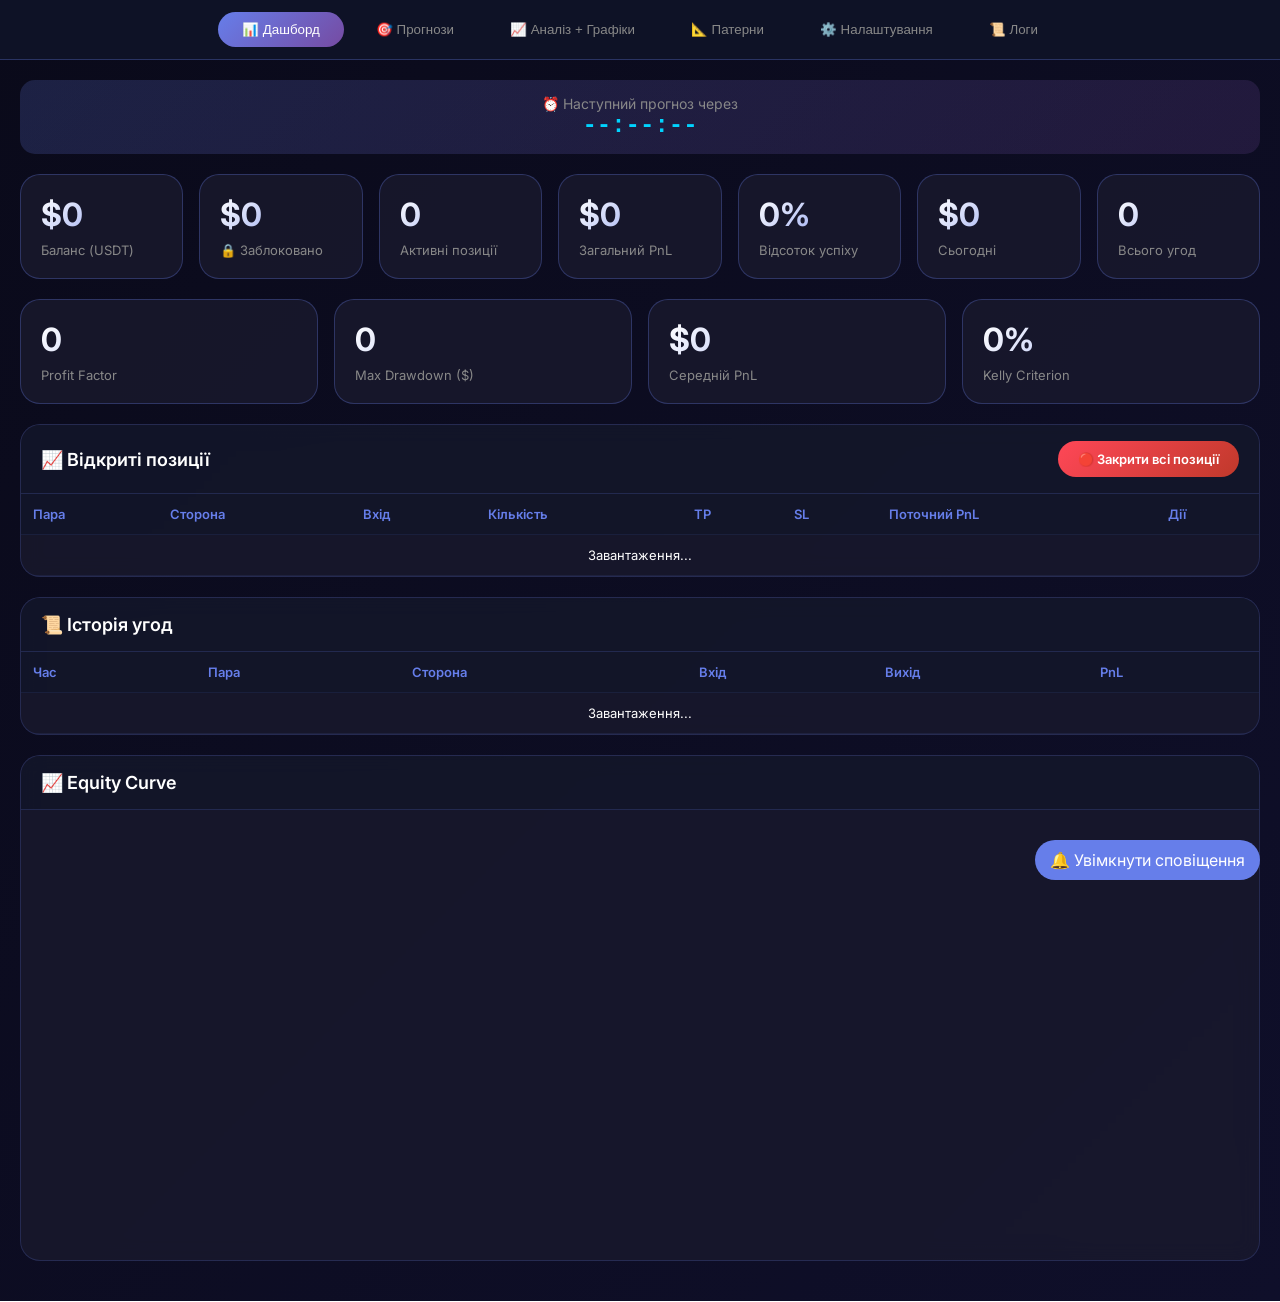
==== web/index.html @ c45617e2 "Upload project" ====
<!DOCTYPE html>
<html lang="uk">
<head>
    <meta charset="UTF-8">
    <meta name="viewport" content="width=device-width, initial-scale=1.0">
    <title>AutoTrading Bot v3.0</title>
    <link href="https://fonts.googleapis.com/css2?family=Inter:wght@300;400;500;600;700&display=swap" rel="stylesheet">
    <script src="https://cdn.plot.ly/plotly-3.0.1.min.js"></script>
    <style>
        * { margin: 0; padding: 0; box-sizing: border-box; }
        body { font-family: 'Inter', sans-serif; background: linear-gradient(135deg, #0a0a1a 0%, #0f0f2a 100%); color: #fff; min-height: 100vh; }
        .nav { background: rgba(15,20,40,0.95); backdrop-filter: blur(10px); border-bottom: 1px solid rgba(102,126,234,0.3); position: sticky; top: 0; z-index: 100; padding: 12px 20px; }
        .nav-content { max-width: 1400px; margin: 0 auto; display: flex; gap: 8px; overflow-x: auto; justify-content: center; flex-wrap: wrap; }
        .nav-btn { padding: 10px 24px; background: transparent; border: none; color: #888; font-weight: 500; cursor: pointer; border-radius: 40px; transition: all 0.2s; }
        .nav-btn:hover { background: rgba(102,126,234,0.2); color: #fff; }
        .nav-btn.active { background: linear-gradient(135deg, #667eea 0%, #764ba2 100%); color: white; }
        .container { max-width: 1400px; margin: 0 auto; padding: 20px; }
        .tab { display: none; animation: fadeIn 0.3s ease-out; }
        .tab.active { display: block; }
        @keyframes fadeIn { from { opacity: 0; transform: translateY(10px); } to { opacity: 1; transform: translateY(0); } }
        .card { background: rgba(26,26,46,0.8); backdrop-filter: blur(10px); border-radius: 20px; border: 1px solid rgba(102,126,234,0.2); margin-bottom: 20px; overflow: hidden; }
        .card-header { padding: 16px 20px; background: rgba(15,20,40,0.6); border-bottom: 1px solid rgba(102,126,234,0.2); display: flex; justify-content: space-between; align-items: center; flex-wrap: wrap; gap: 10px; }
        .card-header h3 { font-size: 18px; font-weight: 600; }
        .stats-grid { display: grid; grid-template-columns: repeat(auto-fit, minmax(160px, 1fr)); gap: 16px; margin-bottom: 20px; }
        .stat-card { background: rgba(26,26,46,0.8); border-radius: 20px; padding: 20px; border: 1px solid rgba(102,126,234,0.3); transition: transform 0.2s; }
        .stat-card:hover { transform: translateY(-2px); border-color: #667eea; }
        .stat-value { font-size: 32px; font-weight: 700; background: linear-gradient(135deg, #fff 0%, #667eea 100%); -webkit-background-clip: text; background-clip: text; color: transparent; }
        .stat-value.positive { background: linear-gradient(135deg, #00ff88 0%, #00cc6a 100%); -webkit-background-clip: text; background-clip: text; }
        .stat-value.negative { background: linear-gradient(135deg, #ff4757 0%, #ff6b81 100%); -webkit-background-clip: text; background-clip: text; }
        .stat-label { color: #888; font-size: 13px; margin-top: 8px; }
        .next-forecast { background: linear-gradient(135deg, rgba(102,126,234,0.2), rgba(118,75,162,0.2)); border-radius: 15px; padding: 15px; margin-bottom: 20px; text-align: center; }
        .timer-big { font-size: 24px; font-weight: 700; color: #00d4ff; font-family: monospace; }
        .btn { padding: 10px 20px; border-radius: 40px; font-weight: 600; font-size: 13px; cursor: pointer; border: none; font-family: inherit; transition: all 0.2s; display: inline-flex; align-items: center; gap: 6px; }
        .btn-primary { background: linear-gradient(135deg, #667eea 0%, #764ba2 100%); color: white; }
        .btn-primary:hover { transform: scale(1.02); box-shadow: 0 5px 15px rgba(102,126,234,0.4); }
        .btn-danger { background: linear-gradient(135deg, #ff4757 0%, #c0392b 100%); color: white; }
        .btn-outline { background: transparent; border: 1px solid #667eea; color: #667eea; }
        .btn-sm { padding: 6px 12px; font-size: 12px; }
        .btn-success { background: linear-gradient(135deg, #00ff88 0%, #00cc6a 100%); color: #0a0a1a; }
        .table-wrapper { overflow-x: auto; }
        table { width: 100%; border-collapse: collapse; }
        th, td { padding: 12px; text-align: left; border-bottom: 1px solid rgba(102,126,234,0.1); }
        th { background: rgba(15,20,40,0.6); color: #667eea; font-weight: 600; font-size: 13px; }
        td { font-size: 13px; }
        .badge { display: inline-block; padding: 4px 10px; border-radius: 20px; font-size: 11px; font-weight: 600; }
        .badge-buy, .badge-long { background: linear-gradient(135deg, #00ff88 0%, #00cc6a 100%); color: #0a0a1a; }
        .badge-sell, .badge-short { background: linear-gradient(135deg, #ff4757 0%, #c0392b 100%); color: white; }
        .badge-active { background: #00ff88; color: #0a0a1a; }
        .badge-expired { background: #666; color: white; }
        .timer { font-family: monospace; font-size: 14px; font-weight: 700; color: #00d4ff; }
        .form-group { margin-bottom: 15px; }
        .form-group label { display: block; margin-bottom: 5px; color: #888; font-size: 13px; }
        .form-group input, .form-group select { width: 100%; padding: 10px; background: rgba(15,20,40,0.8); border: 1px solid rgba(102,126,234,0.3); border-radius: 10px; color: white; font-family: inherit; }
        .chart-container { padding: 20px; min-height: 450px; }
        .log-info { color: #00d4ff; }
        .log-warning { color: #ffa502; }
        .log-error { color: #ff4757; }
        .positive { color: #00ff88; font-weight: 600; }
        .negative { color: #ff4757; font-weight: 600; }
        .server-time { font-size: 12px; color: #666; text-align: right; margin-top: 10px; }
        .metric-card { background: rgba(26,26,46,0.5); border-radius: 15px; padding: 15px; text-align: center; }
        .metric-value { font-size: 24px; font-weight: 700; }
        .metric-label { font-size: 11px; color: #888; margin-top: 5px; }
        .hidden { display: none; }
        .forecast-tabs { display: flex; gap: 10px; margin-bottom: 15px; padding: 0 20px; }
        .forecast-tab-btn { padding: 8px 20px; background: rgba(15,20,40,0.6); border: none; border-radius: 30px; color: #888; cursor: pointer; }
        .forecast-tab-btn.active { background: #667eea; color: white; }
        @media (max-width: 768px) { .container { padding: 12px; } .stat-value { font-size: 24px; } th, td { padding: 8px; font-size: 11px; } }
        @media (max-width: 480px) { .stats-grid { grid-template-columns: repeat(2, 1fr); } }
        .notification-permission { position: fixed; bottom: 20px; right: 20px; background: #667eea; padding: 10px 15px; border-radius: 40px; cursor: pointer; z-index: 1000; }
    </style>
</head>
<body>
    <div class="nav">
        <div class="nav-content">
            <button class="nav-btn active" data-tab="dashboard">📊 Дашборд</button>
            <button class="nav-btn" data-tab="forecasts">🎯 Прогнози</button>
            <button class="nav-btn" data-tab="analysis">📈 Аналіз + Графіки</button>
            <button class="nav-btn" data-tab="patterns">📐 Патерни</button>
            <button class="nav-btn" data-tab="settings">⚙️ Налаштування</button>
            <button class="nav-btn" data-tab="logs">📜 Логи</button>
        </div>
    </div>

    <div class="container">
        <!-- ДАШБОРД -->
        <div id="tab-dashboard" class="tab active">
            <div class="next-forecast">
                <div style="font-size:14px; color:#888;">⏰ Наступний прогноз через</div>
                <div class="timer-big" id="nextForecastTimer">--:--:--</div>
            </div>
            <div class="stats-grid">
                <div class="stat-card"><div class="stat-value" id="balance">$0</div><div class="stat-label">Баланс (USDT)</div></div>
                <div class="stat-card"><div class="stat-value" id="lockedAmount">$0</div><div class="stat-label">🔒 Заблоковано</div></div>
                <div class="stat-card"><div class="stat-value" id="openTrades">0</div><div class="stat-label">Активні позиції</div></div>
                <div class="stat-card"><div class="stat-value" id="totalPnL">$0</div><div class="stat-label">Загальний PnL</div></div>
                <div class="stat-card"><div class="stat-value" id="winRate">0%</div><div class="stat-label">Відсоток успіху</div></div>
                <div class="stat-card"><div class="stat-value" id="dailyPnL">$0</div><div class="stat-label">Сьогодні</div></div>
                <div class="stat-card"><div class="stat-value" id="totalTrades">0</div><div class="stat-label">Всього угод</div></div>
            </div>
            <div class="stats-grid">
                <div class="stat-card"><div class="stat-value" id="profitFactor">0</div><div class="stat-label">Profit Factor</div></div>
                <div class="stat-card"><div class="stat-value" id="maxDrawdown">0</div><div class="stat-label">Max Drawdown ($)</div></div>
                <div class="stat-card"><div class="stat-value" id="avgPnL">$0</div><div class="stat-label">Середній PnL</div></div>
                <div class="stat-card"><div class="stat-value" id="kelly">0%</div><div class="stat-label">Kelly Criterion</div></div>
            </div>

            <div class="card">
                <div class="card-header"><h3>📈 Відкриті позиції</h3> <button class="btn btn-danger" onclick="closeAllTrades()">🔴 Закрити всі позиції</button> </div>
                <div class="table-wrapper">
                    <table style="width:100%; border-collapse: collapse;">
                        <thead><tr><th>Пара</th><th>Сторона</th><th>Вхід</th><th>Кількість</th><th>TP</th><th>SL</th><th>Поточний PnL</th><th>Дії</th></tr></thead>
                        <tbody id="openTradesBody"><tr><td colspan="8" style="text-align: center;">Завантаження...</td></tr></tbody>
                    </table>
                </div>
            </div>

            <div class="card">
                <div class="card-header"><h3>📜 Історія угод</h3></div>
                <div class="table-wrapper">
                    <table style="width:100%; border-collapse: collapse;">
                        <thead><tr><th>Час</th><th>Пара</th><th>Сторона</th><th>Вхід</th><th>Вихід</th><th>PnL</th></tr></thead>
                        <tbody id="tradesBody"><tr><td colspan="6" style="text-align: center;">Завантаження...</td></tr></tbody>
                    </table>
                </div>
            </div>
            <div class="card">
                <div class="card-header"><h3>📈 Equity Curve</h3></div>
                <div class="chart-container" id="equityChart"></div>
            </div>
            <div class="server-time" id="serverTime"></div>
        </div>

        <!-- ПРОГНОЗИ (активні + історія) -->
        <div id="tab-forecasts" class="tab">
            <div class="card">
                <div class="card-header"><h3>🎯 Прогнози</h3><span style="font-size:12px; color:#888;">Автоматичні сигнали</span></div>
                <div class="forecast-tabs">
                    <button class="forecast-tab-btn active" onclick="showForecastList('active')">🟢 Активні</button>
                    <button class="forecast-tab-btn" onclick="showForecastList('history')">📜 Історія</button>
                    <button class="btn btn-outline btn-sm" onclick="clearAllForecasts()" style="margin-left:auto;">🗑️ Очистити всі</button>
                </div>
                <div id="activeForecastsList">
                    <div class="table-wrapper">
                        <table><thead><tr><th>Пара</th><th>Тип</th><th>Вхід</th><th>Ціль</th><th>Поточна</th><th>Прибуток</th><th>Впевн.</th><th>Час до кінця</th><th></th></tr></thead>
                        <tbody id="forecastsBody"><tr><td colspan="9">Завантаження...</td></tr></tbody></table>
                    </div>
                </div>
                <div id="historyForecastsList" class="hidden">
                    <div class="table-wrapper">
                        <table><thead><tr><th>Час створення</th><th>Пара</th><th>Тип</th><th>Вхід</th><th>Ціль</th><th>Результат</th><th></th></tr></thead>
                        <tbody id="forecastsHistoryBody"><tr><td colspan="7">Завантаження...</td></tr></tbody></table>
                    </div>
                    <div style="padding:15px;text-align:center;"><button class="btn btn-outline btn-sm" id="loadMoreHistoryBtn" onclick="loadMoreHistory()" style="display:none;">📥 Завантажити ще</button></div>
                </div>
            </div>
        </div>

        <!-- АНАЛІЗ + ГРАФІКИ -->
        <div id="tab-analysis" class="tab">
            <div class="card">
                <div class="card-header"><h3>📊 Ринковий аналіз</h3><div style="display:flex;gap:10px;"><select id="analysisPair"><option value="BTCUSDT">BTCUSDT</option><option value="ETHUSDT">ETHUSDT</option><option value="SOLUSDT">SOLUSDT</option></select><button class="btn btn-primary btn-sm" onclick="loadAnalysis()">Аналіз</button></div></div>
                <div id="analysisResult" style="padding:20px;"><div style="text-align:center;color:#888;">Виберіть пару та натисніть "Аналіз"</div></div>
            </div>
            <div class="card">
                <div class="card-header"><h3>📈 Графік</h3><div style="display:flex;gap:10px;"><select id="chartPair"><option value="BTCUSDT">BTCUSDT</option><option value="ETHUSDT">ETHUSDT</option><option value="SOLUSDT">SOLUSDT</option></select><select id="chartTimeframe"><option value="1h">1 година</option><option value="4h">4 години</option><option value="1d">1 день</option></select><button class="btn btn-primary btn-sm" onclick="loadChart()">Оновити</button><button class="btn btn-outline btn-sm" onclick="resetChartView()">⟳ Скинути</button></div></div>
                <div class="chart-container" id="priceChart"></div>
            </div>
            <div class="card"><div class="card-header"><h3>📈 PnL динаміка</h3></div><div class="chart-container" id="pnlChart"></div></div>
        </div>

        <!-- ПАТЕРНИ -->
        <div id="tab-patterns" class="tab">
            <div class="card">
                <div class="card-header"><h3>📐 Фігури технічного аналізу</h3><div style="display:flex;gap:10px;"><select id="taPair"><option value="BTCUSDT">BTCUSDT</option><option value="ETHUSDT">ETHUSDT</option><option value="SOLUSDT">SOLUSDT</option></select><select id="taTimeframe"><option value="1h">1 година</option><option value="4h">4 години</option><option value="1d">1 день</option></select><button class="btn btn-primary btn-sm" onclick="loadTAPatterns()">🔍 Аналіз</button></div></div>
                <div class="chart-container" id="taChart" style="min-height: 600px;"></div>
                <div id="taInfo" style="padding: 20px; border-top: 1px solid rgba(102,126,234,0.2);">
                    <div style="color:#888;">Натисніть "Аналіз" для пошуку фігур</div>
                </div>
            </div>
        </div>

        <!-- НАЛАШТУВАННЯ -->
        <div id="tab-settings" class="tab">
            <div class="card"><div class="card-header"><h3>⚙️ Налаштування бота</h3></div><div style="padding:20px;">
                <h4 style="color:#667eea; margin-bottom:15px;">📊 Торгівля</h4>
                <div style="display:grid;grid-template-columns:repeat(auto-fit,minmax(250px,1fr));gap:15px;margin-bottom:25px;">
                    <div class="form-group" title="Період для розрахунку індикаторів (рекомендовано 15m)">
                        <label>⏱️ Базовий таймфрейм</label>
                        <select id="baseTimeframe">
                            <option value="1m">1 хвилина</option>
                            <option value="5m">5 хвилин</option>
                            <option value="15m">15 хвилин</option>
                            <option value="1h">1 година</option>
                            <option value="4h">4 години</option>
                            <option value="1d">1 день</option>
                        </select>
                        <small style="color:#666;">Чим більший таймфрейм, тим менше хибних сигналів, але повільніша реакція</small>
                    </div>
                    <div class="form-group">
                        <label>📊 Виберіть торгові пари</label>
                        <select id="tradingPairsSelect" multiple size="6" style="width:100%; height:150px;"></select>
                        <small style="color:#666;">Утримуйте Ctrl (Cmd) для вибору кількох пар</small>
                    </div>
                    <div class="form-group" title="Автоматичне створення угод на основі прогнозів">
                        <label>🚀 Угоди за прогнозами</label>
                        <select id="createTradesFromForecasts">
                            <option value="true">✅ Увімкнено</option>
                            <option value="false">❌ Вимкнено</option>
                        </select>
                        <small style="color:#666;">При увімкненні, кожен прогноз створює реальну угоду</small>
                    </div>
                    <div class="form-group" title="Відсоток балансу для прогнозу (рекомендовано 5-10%)">
                        <label>💰 Розмір прогнозу (% балансу)</label>
                        <input type="range" id="forecastPositionPercent" min="1" max="100" step="1" value="8">
                        <span id="forecastPositionPercentValue">8%</span>
                        <small style="color:#666;">При 8% кожен прогноз використовує 8% балансу</small>
                    </div>
                    <div class="form-group" title="Тривалість життя прогнозу в годинах">
                        <label>⏰ Тривалість прогнозу (годин)</label>
                        <input type="number" id="forecastDurationHours" min="1" max="72" step="1" value="12">
                        <small style="color:#666;">Від 1 до 72 годин</small>
                    </div>
                </div>
                <h4 style="color:#667eea; margin-bottom:15px;">📈 Стратегія (EMA/RSI/MACD)</h4>
                <div style="display:grid;grid-template-columns:repeat(auto-fit,minmax(180px,1fr));gap:15px;margin-bottom:25px;">
                    <div class="form-group"><label>📈 EMA Fast</label><input type="number" id="emaFast" value="21"></div>
                    <div class="form-group"><label>📉 EMA Slow</label><input type="number" id="emaSlow" value="200"></div>
                    <div class="form-group"><label>📊 RSI період</label><input type="number" id="rsiPeriod" value="14"></div>
                    <div class="form-group"><label>📊 RSI min (LONG)</label><input type="number" id="rsiMinLong" value="40" step="1"></div>
                    <div class="form-group"><label>📊 RSI max (LONG)</label><input type="number" id="rsiMaxLong" value="65" step="1"></div>
                    <div class="form-group"><label>📊 RSI min (SHORT)</label><input type="number" id="rsiMinShort" value="35" step="1"></div>
                    <div class="form-group"><label>📊 RSI max (SHORT)</label><input type="number" id="rsiMaxShort" value="60" step="1"></div>
                    <div class="form-group"><label>🎯 Take Profit %</label><input type="number" id="tpPercent" step="0.5" value="2.0"></div>
                    <div class="form-group"><label>🛑 Stop Loss %</label><input type="number" id="slPercent" step="0.5" value="1.5"></div>
                    <div class="form-group"><label>📊 ATR SL множник</label><input type="number" id="atrSlMultiplier" step="0.1" value="1.5"></div>
                    <div class="form-group"><label>🎯 ATR TP множник</label><input type="number" id="atrTpMultiplier" step="0.1" value="2.5"></div>
                    <div class="form-group"><label>📊 Мін. ADX</label><input type="number" id="minAdx" value="20"></div>
                    <div class="form-group"><label>📊 Мін. Volume Ratio</label><input type="number" id="minVolumeRatio" step="0.1" value="1.2"></div>
                    <div class="form-group"><label>📊 MACD тільки крос</label><input type="checkbox" id="macdCrossOnly"></div>
                    <div class="form-group"><label>📊 Bollinger Bands</label><input type="checkbox" id="useBollinger"></div>
                </div>
                <h4 style="color:#667eea; margin-bottom:15px;">🛡️ Ризик-менеджмент</h4>
                <div style="display:grid;grid-template-columns:repeat(auto-fit,minmax(200px,1fr));gap:15px;margin-bottom:25px;">
                    <div class="form-group"><label>⚠️ Ризик на угоду (%)</label><input type="number" id="riskPerTrade" step="0.5" value="2.0"></div>
                    <div class="form-group"><label>📊 Макс. відкритих угод</label><input type="number" id="maxOpenTrades" value="3"></div>
                    <div class="form-group"><label>📉 Макс. денний збиток (%)</label><input type="number" id="maxDailyLoss" step="0.5" value="5.0"></div>
                    <div class="form-group"><label>🧠 Kelly Criterion</label><input type="checkbox" id="useKelly"></div>
                </div>
                <div style="display:flex;gap:10px;justify-content:flex-end; margin-top:20px;">
                    <button class="btn btn-outline" onclick="loadSettings()">🔄 Скинути</button>
                    <button class="btn btn-primary" onclick="saveSettings()">💾 Зберегти</button>
                </div>
            </div></div>
        </div>

        <!-- ЛОГИ -->
        <div id="tab-logs" class="tab">
            <div class="card"><div class="card-header"><h3>📜 Логи</h3><div style="display:flex;gap:10px;"><select id="logLevelFilter"><option value="">Всі</option><option value="INFO">INFO</option><option value="WARNING">WARNING</option><option value="ERROR">ERROR</option></select><button class="btn btn-outline btn-sm" onclick="loadLogs(true)">Оновити</button><button class="btn btn-danger btn-sm" onclick="clearLogs()">Очистити</button></div></div>
                <div class="table-wrapper" style="max-height:500px;overflow-y:auto;"><table style="min-width:600px;"><thead><tr><th>Час</th><th>Рівень</th><th>Модуль</th><th>Повідомлення</th></tr></thead><tbody id="logsBody">...</tbody></table></div>
                <div style="padding:15px;text-align:center;"><button class="btn btn-outline btn-sm" id="loadMoreBtn" onclick="loadMoreLogs()" style="display:none;">📥 Завантажити ще</button></div>
            </div>
        </div>
    </div>

    <!-- Модальне вікно для графіку -->
    <div id="tradeModal" style="display:none; position:fixed; top:0; left:0; width:100%; height:100%; background:rgba(0,0,0,0.95); z-index:2000; overflow:auto;">
        <div style="position:relative; max-width:1400px; margin:20px auto; background:#1a1a2e; border-radius:20px; padding:20px;">
            <div style="display:flex; justify-content:space-between; align-items:center; margin-bottom:15px;">
                <h3 id="tradeModalTitle">Угода / Прогноз</h3>
                <button onclick="closeTradeModal()" style="background:#ff4757; border:none; color:white; font-size:20px; width:40px; height:40px; border-radius:50%; cursor:pointer;">✕</button>
            </div>
            <div id="tradeModalChart" style="height:600px;"></div>
        </div>
    </div>

    <div class="notification-permission" onclick="enableNotifications()">🔔 Увімкнути сповіщення</div>

    <!-- Модальне вікно для графіку прогнозу -->
    <div id="forecastModal" style="display:none; position:fixed; top:0; left:0; width:100%; height:100%; background:rgba(0,0,0,0.95); z-index:2000; overflow:auto;">
        <div style="position:relative; max-width:1400px; margin:20px auto; background:#1a1a2e; border-radius:20px; padding:20px;">
            <div style="display:flex; justify-content:space-between; align-items:center; margin-bottom:15px;">
                <h3 id="forecastModalTitle">Прогноз</h3>
                <button onclick="closeForecastModal()" style="background:#ff4757; border:none; color:white; font-size:20px; width:40px; height:40px; border-radius:50%; cursor:pointer;">✕</button>
            </div>
            <div style="display:flex; gap:20px; flex-wrap:wrap;">
                <div id="forecastModalChart" style="flex:2; min-width:300px; height:500px;"></div>
                <div id="forecastModalDescription" style="flex:1; min-width:250px; background:rgba(15,20,40,0.8); border-radius:15px; padding:15px; overflow-y:auto; max-height:500px;">
                    <h4>📋 Деталі прогнозу</h4>
                    <div id="forecastDescContent" style="font-size:13px; line-height:1.6;"></div>
                </div>
            </div>
        </div>
    </div>

    <script>
    let ws = null;
    let currentLogOffset = 0;
    let hasMoreLogs = true;
    let nextForecastTimer = null;
    let notificationsEnabled = false;
    let currentTradeId = null;
    let currentTradeType = null;
    let historyOffset = 0;
    let hasMoreHistory = true;
    let currentForecastList = 'active';

    function connectWebSocket() {
        const protocol = window.location.protocol === 'https:' ? 'wss:' : 'ws:';
        ws = new WebSocket(`${protocol}//${window.location.host}/ws`);
        ws.onmessage = function(event) {
            const data = JSON.parse(event.data);
            if (data.type === 'status') {
                updateDashboard(data);
                if (data.next_forecast) updateNextForecastTimer(data.next_forecast);
            }
            if (data.type === 'new_forecast') { loadForecasts(); loadForecastsHistory(true); }
        };
        ws.onclose = function() { setTimeout(connectWebSocket, 3000); };
    }

    function getCurrentPrice(pair) { return fetch(`/api/current_price/${pair}`).then(r=>r.json()).then(d=>d.price||40000).catch(e=>40000); }

    function updateDashboard(data) {
        document.getElementById('balance').innerHTML = `$${data.balance.toFixed(2)}`;
        document.getElementById('lockedAmount').innerHTML = `$${data.locked_amount?.toFixed(2) || 0}`;
        document.getElementById('openTrades').innerHTML = data.open_trades;
        const totalPnL = document.getElementById('totalPnL');
        if(totalPnL) totalPnL.innerHTML = data.total_pnl >= 0 ? `<span class="positive">+$${data.total_pnl.toFixed(2)}</span>` : `<span class="negative">-$${Math.abs(data.total_pnl).toFixed(2)}</span>`;
        const winRate = document.getElementById('winRate');
        if(winRate) winRate.innerHTML = `${data.win_rate.toFixed(1)}%`;
        const dailyPnL = document.getElementById('dailyPnL');
        if(dailyPnL) dailyPnL.innerHTML = data.daily_pnl >= 0 ? `<span class="positive">+$${data.daily_pnl.toFixed(2)}</span>` : `<span class="negative">-$${Math.abs(data.daily_pnl).toFixed(2)}</span>`;
        document.getElementById('totalTrades').innerHTML = data.total_trades;
        if (data.next_forecast) updateNextForecastTimer(data.next_forecast);
        if (data.server_time) document.getElementById('serverTime').innerHTML = `🕐 Час сервера: ${new Date(data.server_time).toLocaleString('uk-UA')}`;
        loadAdvancedStats();
    }

    function updateNextForecastTimer(targetTime) {
        if (nextForecastTimer) clearInterval(nextForecastTimer);
        function update() {
            const diff = new Date(targetTime) - new Date();
            if (diff <= 0) {
                document.getElementById('nextForecastTimer').innerHTML = '00:00:00';
                clearInterval(nextForecastTimer);
                fetch('/api/status').then(r=>r.json()).then(d=>{ if(d.next_forecast) updateNextForecastTimer(d.next_forecast); });
                return;
            }
            const hours = Math.floor(diff / 3600000);
            const minutes = Math.floor((diff % 3600000) / 60000);
            const seconds = Math.floor((diff % 60000) / 1000);
            document.getElementById('nextForecastTimer').innerHTML = `${hours.toString().padStart(2,'0')}:${minutes.toString().padStart(2,'0')}:${seconds.toString().padStart(2,'0')}`;
        }
        update();
        nextForecastTimer = setInterval(update, 1000);
    }

    function showForecastList(type) {
        currentForecastList = type;
        document.querySelectorAll('.forecast-tab-btn').forEach(btn => btn.classList.remove('active'));
        event.target.classList.add('active');
        document.getElementById('activeForecastsList').classList.toggle('hidden', type !== 'active');
        document.getElementById('historyForecastsList').classList.toggle('hidden', type !== 'history');
        if (type === 'history') loadForecastsHistory(true);
    }

    async function loadDashboard() {
        try {
            const res = await fetch('/api/status');
            const data = await res.json();
            updateDashboard(data);
            const lockedRes = await fetch('/api/locked_amount');
            const lockedData = await lockedRes.json();
            document.getElementById('lockedAmount').innerHTML = `$${lockedData.locked_amount.toFixed(2)}`;
            const openRes = await fetch('/api/open_trades');
            const openTrades = await openRes.json();
            const openBody = document.getElementById('openTradesBody');
            if (openBody) {
                if (openTrades && openTrades.length > 0) {
                    const currentPrices = {};
                    for (const trade of openTrades) {
                        if (!currentPrices[trade.pair]) {
                            const priceRes = await fetch(`/api/current_price/${trade.pair}`);
                            const priceData = await priceRes.json();
                            currentPrices[trade.pair] = priceData.price;
                        }
                    }
                    openBody.innerHTML = openTrades.map(t => {
                        const currentPrice = currentPrices[t.pair] || t.entry_price;
                        let currentPnl = 0, currentPnlPercent = 0;
                        if (t.side === 'BUY') {
                            currentPnl = (currentPrice - t.entry_price) * t.quantity;
                            currentPnlPercent = ((currentPrice - t.entry_price) / t.entry_price) * 100;
                        } else {
                            currentPnl = (t.entry_price - currentPrice) * t.quantity;
                            currentPnlPercent = ((t.entry_price - currentPrice) / t.entry_price) * 100;
                        }
                        return `<tr onclick="showTradeOnChart(${t.id})">
                            <td>${t.pair}</td>
                            <td><span class="badge ${t.side === 'BUY' ? 'badge-long' : 'badge-short'}">${t.side === 'BUY' ? 'LONG' : 'SHORT'}</span></td>
                            <td>$${t.entry_price.toFixed(0)}</td>
                            <td>${t.quantity}</td>
                            <td>$${t.take_profit?.toFixed(0) || '-'}</td>
                            <td>$${t.stop_loss?.toFixed(0) || '-'}</td>
                            <td class="${currentPnl >= 0 ? 'positive' : 'negative'}">${currentPnl >= 0 ? '+' : ''}$${currentPnl.toFixed(2)} (${currentPnlPercent.toFixed(1)}%)</td>
                            <td><button class="btn btn-danger btn-sm" onclick="event.stopPropagation(); closeTrade(${t.id})">🔴 Закрити</button></td>
                        </td>`;
                    }).join('');
                } else {
                    openBody.innerHTML = '<tr><td colspan="8" style="text-align: center;">Немає відкритих позицій</td></tr>';
                }
            }
            const tradesRes = await fetch('/api/trades?limit=20');
            const trades = await tradesRes.json();
            const tradesBody = document.getElementById('tradesBody');
            if (tradesBody) {
                if (trades && trades.length > 0) {
                    tradesBody.innerHTML = trades.map(t => `<tr onclick="showTradeOnChart(${t.id})">
                        <td style="white-space: nowrap;">${t.opened_at.replace('T', ' ').substring(0, 16)}</td>
                        <td>${t.pair}</td>
                        <td><span class="badge ${t.side === 'BUY' ? 'badge-long' : 'badge-short'}">${t.side === 'BUY' ? 'КУПІВЛЯ' : 'ПРОДАЖ'}</span></td>
                        <td>$${t.entry_price.toFixed(0)}</td>
                        <td>${t.exit_price ? '$' + t.exit_price.toFixed(0) : '-'}</td>
                        <td class="${t.pnl >= 0 ? 'positive' : 'negative'}">${t.pnl >= 0 ? '+' : ''}$${t.pnl.toFixed(2)} (${t.pnl_percent.toFixed(1)}%)</td>
                    </tr>`).join('');
                } else {
                    tradesBody.innerHTML = '<tr><td colspan="6" style="text-align: center;">Ще немає угод</td></tr>';
                }
            }
            loadEquityChart();
        } catch(e) { console.error('Помилка завантаження дашборду:', e); }
    }

    async function loadForecasts() {
        try {
            const res = await fetch('/api/forecasts');
            const forecasts = await res.json();
            const body = document.getElementById('forecastsBody');
            if (body) {
                if (forecasts && forecasts.length > 0) {
                    body.innerHTML = forecasts.map(f => {
                        let currentPnl = 0, currentPnlPercent = 0;
                        if (f.signal_type === 'LONG') {
                            currentPnlPercent = ((f.current_price - f.entry_price) / f.entry_price) * 100;
                            currentPnl = (currentPnlPercent / 100) * (f.position_usdt || 10);
                        } else {
                            currentPnlPercent = ((f.entry_price - f.current_price) / f.entry_price) * 100;
                            currentPnl = (currentPnlPercent / 100) * (f.position_usdt || 10);
                        }
                        const hours = Math.floor(f.time_remaining / 3600);
                        const minutes = Math.floor((f.time_remaining % 3600) / 60);
                        return `<tr onclick="showForecastOnChart(${f.id})">
                            <td>${f.pair}</td>
                            <td><span class="badge ${f.signal_type === 'LONG' ? 'badge-long' : 'badge-short'}">${f.signal_type === 'LONG' ? '📈 LONG' : '📉 SHORT'}</span></td>
                            <td>$${f.entry_price.toFixed(0)}</td>
                            <td>$${f.target_price.toFixed(0)}</td>
                            <td>$${f.current_price.toFixed(0)}</td>
                            <td class="${currentPnlPercent >= 0 ? 'positive' : 'negative'}">${currentPnlPercent >= 0 ? '+' : ''}$${currentPnl.toFixed(2)} (${currentPnlPercent.toFixed(1)}%)</td>
                            <td>${f.confidence.toFixed(1)}%</td>
                            <td class="timer" data-expires="${f.expires_at}">${hours}г ${minutes}хв</td>
                            <td><button class="btn btn-outline btn-sm" onclick="event.stopPropagation(); deleteForecast(${f.id})">🗑️</button></td>
                        </tr>`;
                    }).join('');
                    startTimers();
                } else {
                    body.innerHTML = '<tr><td colspan="9" style="text-align: center;">Немає активних прогнозів</td></tr>';
                }
            }
        } catch(e) { console.error(e); }
    }

    function startTimers() {
        document.querySelectorAll('.timer[data-expires]').forEach(el => {
            if (el.hasAttribute('data-timer-set')) return;
            el.setAttribute('data-timer-set', 'true');
            const expires = new Date(el.dataset.expires);
            const interval = setInterval(() => {
                const remaining = (expires - new Date()) / 1000;
                if (remaining <= 0) { clearInterval(interval); el.innerHTML = 'Завершено'; loadForecasts(); }
                else { const h = Math.floor(remaining / 3600); const m = Math.floor((remaining % 3600) / 60); el.innerHTML = `${h}г ${m}хв`; }
            }, 1000);
        });
    }

    async function loadForecastsHistory(reset = true) {
        if (reset) { historyOffset = 0; hasMoreHistory = true; document.getElementById('loadMoreHistoryBtn').style.display = 'none'; }
        try {
            const res = await fetch(`/api/forecasts/history?limit=30&offset=${historyOffset}`);
            const data = await res.json();
            const body = document.getElementById('forecastsHistoryBody');
            if (!body) return;
            if (!data.forecasts || data.forecasts.length === 0 && historyOffset === 0) {
                body.innerHTML = '<tr><td colspan="7" style="text-align: center;">Немає прогнозів</td></tr>';
                return;
            }
            const rows = data.forecasts.map(f => `<tr onclick="showForecastOnChart(${f.id})">
                <td style="white-space: nowrap;">${f.created_at.substring(0, 16)}</td>
                <td>${f.pair}</td>
                <td><span class="badge ${f.signal_type === 'LONG' ? 'badge-long' : 'badge-short'}">${f.signal_type === 'LONG' ? '📈 LONG' : '📉 SHORT'}</span></td>
                <td>$${f.entry_price.toFixed(0)}</td>
                <td>$${f.target_price.toFixed(0)}</td>
                <td class="${f.result_text.includes('+') ? 'positive' : 'negative'}">${f.result_text}</td>
                <td><button class="btn btn-outline btn-sm" onclick="event.stopPropagation(); showForecastOnChart(${f.id})">📊 Графік</button></td>
            </tr>`).join('');
            if (reset) body.innerHTML = rows;
            else body.innerHTML += rows;
            hasMoreHistory = data.forecasts && data.forecasts.length === 30;
            document.getElementById('loadMoreHistoryBtn').style.display = hasMoreHistory ? 'inline-block' : 'none';
            historyOffset += data.forecasts?.length || 0;
        } catch(e) { console.error(e); }
    }

    async function loadMoreHistory() { if (hasMoreHistory) await loadForecastsHistory(false); }

    async function loadAnalysis() {
        const pair = document.getElementById('analysisPair').value;
        const res = await fetch(`/api/analysis/${pair}`);
        const data = await res.json();
        const container = document.getElementById('analysisResult');
        if (data.error) { container.innerHTML = `<div style="color:#ff4757;">${data.error}</div>`; return; }
        container.innerHTML = `<div style="display:grid;grid-template-columns:repeat(auto-fit,minmax(180px,1fr));gap:15px;">
            <div class="metric-card"><div class="metric-value">$${data.current_price?.toFixed(2)}</div><div class="metric-label">Ціна</div></div>
            <div class="metric-card"><div class="metric-value" style="color:${data.trend === '📈 ВИСХІДНИЙ' ? '#00ff88' : '#ff4757'}">${data.trend}</div><div class="metric-label">Тренд (сила ${data.trend_strength}%)</div></div>
            <div class="metric-card"><div class="metric-value" style="color:${data.rsi > 70 ? '#ff4757' : (data.rsi < 30 ? '#00ff88' : '#f39c12')}">${data.rsi}</div><div class="metric-label">RSI</div></div>
            <div class="metric-card"><div class="metric-value" style="color:${data.macd_cross === 'bullish' ? '#00ff88' : (data.macd_cross === 'bearish' ? '#ff4757' : '#888')}">${data.macd_cross === 'bullish' ? '🟢 БИЧЯЧИЙ' : (data.macd_cross === 'bearish' ? '🔴 ВЕДМЕЖИЙ' : 'НЕЙТРАЛЬНО')}</div><div class="metric-label">MACD</div></div>
        </div>${data.forecast ? `<div style="margin-top:20px;background:linear-gradient(135deg,rgba(102,126,234,0.2),rgba(118,75,162,0.2));border-radius:15px;padding:20px;text-align:center;"><div style="font-size:32px;font-weight:700;color:${data.forecast === 'LONG' ? '#00ff88' : '#ff4757'}">${data.forecast === 'LONG' ? '📈 LONG' : '📉 SHORT'}</div><div>Ціль: $${data.target_price?.toFixed(2)}</div><div>Впевненість: ${data.confidence}%</div></div>` : '<div style="margin-top:20px;text-align:center;color:#888;">⚠️ Немає чіткого сигналу</div>'}`;
    }

    async function loadChart() {
        const pair = document.getElementById('chartPair').value;
        const timeframe = document.getElementById('chartTimeframe').value;
        try {
            const res = await fetch(`/api/chart/${pair}?timeframe=${timeframe}&limit=200`);
            const data = await res.json();
            Plotly.newPlot('priceChart', data.data, data.layout || {}, { responsive: true });
        } catch(e) { document.getElementById('priceChart').innerHTML = '<div style="text-align:center;padding:50px;">Помилка завантаження</div>'; }
    }

    function resetChartView() { Plotly.relayout('priceChart', { 'xaxis.autorange': true, 'yaxis.autorange': true }); }

    async function loadPnlChart() {
        try { const res = await fetch('/api/chart/pnl'); const data = await res.json(); Plotly.newPlot('pnlChart', data.data, data.layout || {}, { responsive: true }); } catch(e) {}
    }

    async function loadEquityChart() {
        try { const res = await fetch('/api/chart/equity'); const data = await res.json(); Plotly.newPlot('equityChart', data.data, data.layout || {}, { responsive: true }); } catch(e) {}
    }

    let patternsUpdateInterval = null;

    async function loadTAPatterns() {
        const pair = document.getElementById('taPair').value;
        const timeframe = document.getElementById('taTimeframe').value;
        const chartDiv = document.getElementById('taChart');
        chartDiv.innerHTML = '<div style="text-align:center;padding:50px;">🔄 Завантаження...</div>';
        try {
            const res = await fetch(`/api/chart_patterns/${pair}?timeframe=${timeframe}&limit=300`);
            const data = await res.json();
            Plotly.newPlot('taChart', data.data, data.layout || {}, { responsive: true });
            const infoDiv = document.getElementById('taInfo');
            infoDiv.innerHTML = `<div style="color:#00ff88;">✅ Фігури відображено на графіку</div>
                                <div style="font-size:12px; color:#888; margin-top:5px;">
                                📐 Останнє оновлення: ${new Date().toLocaleTimeString()}<br>
                                🔄 Наступне оновлення через 30 секунд
                                </div>`;
        } catch(e) {
            console.error('Помилка:', e);
            chartDiv.innerHTML = '<div style="text-align:center;padding:50px;color:#ff4757;">❌ Помилка завантаження</div>';
        }
    }

    function startPatternsAutoUpdate() {
        if (patternsUpdateInterval) clearInterval(patternsUpdateInterval);
        patternsUpdateInterval = setInterval(() => {
            if (document.getElementById('tab-patterns').classList.contains('active')) {
                loadTAPatterns();
            }
        }, 30000);
    }

    function stopPatternsAutoUpdate() {
        if (patternsUpdateInterval) {
            clearInterval(patternsUpdateInterval);
            patternsUpdateInterval = null;
        }
    }

    async function showTradeOnChart(tradeId) {
        openTradeModal();
        document.getElementById('tradeModalChart').innerHTML = '<div style="text-align:center;padding:50px;">🔄 Завантаження...</div>';
        const timeframe = document.getElementById('tradeChartTimeframe')?.value || '1h';
        try {
            const res = await fetch(`/api/trade/chart/${tradeId}?timeframe=${timeframe}`);
            const data = await res.json();
            Plotly.newPlot('tradeModalChart', data.data, data.layout || {}, { responsive: true });
            currentTradeId = tradeId;
            currentTradeType = 'trade';
            const tradeRes = await fetch(`/api/trades?limit=1`);
            const trades = await tradeRes.json();
            const trade = trades.find(t => t.id === tradeId);
            if (trade) document.getElementById('tradeModalTitle').innerHTML = `📊 Угода ${trade.pair} | ${trade.side === 'BUY' ? 'LONG' : 'SHORT'} | Вхід: $${trade.entry_price}`;
        } catch(e) { document.getElementById('tradeModalChart').innerHTML = '<div style="text-align:center;padding:50px;color:#ff4757;">❌ Помилка</div>'; }
    }

    async function showForecastOnChart(forecastId) {
        openForecastModal();
        document.getElementById('forecastModalChart').innerHTML = '<div style="text-align:center;padding:50px;">🔄 Завантаження...</div>';
        document.getElementById('forecastDescContent').innerHTML = '<div style="text-align:center;color:#888;">Завантаження опису...</div>';
        try {
            const info = await fetch(`/api/forecast/info/${forecastId}`).then(r=>r.json());
            document.getElementById('forecastModalTitle').innerHTML = `📈 Прогноз ${info.pair} | ${info.signal_type} | Вхід: $${info.entry_price} | Ціль: $${info.target_price}`;
            currentTradeId = forecastId;
            currentTradeType = 'forecast';
            if (info.description) {
                let descHtml = info.description;
                descHtml = descHtml.split('**').map((part, idx) => idx % 2 === 1 ? '<strong>' + part + '</strong>' : part).join('');
                descHtml = descHtml.replace(/• /g, '<span style="color:#667eea;">•</span> ');
                descHtml = descHtml.replace(/\n/g, '<br>');
                document.getElementById('forecastDescContent').innerHTML = descHtml;
            } else {
                document.getElementById('forecastDescContent').innerHTML = '<div style="color:#888;">Опис відсутній</div>';
            }
            const timeframe = document.getElementById('tradeChartTimeframe')?.value || '1h';
            const res = await fetch(`/api/forecast/chart/${forecastId}?timeframe=${timeframe}`);
            const data = await res.json();
            Plotly.newPlot('forecastModalChart', data.data, data.layout || {}, { responsive: true });
        } catch(e) {
            console.error('Помилка:', e);
            document.getElementById('forecastModalChart').innerHTML = '<div style="text-align:center;padding:50px;color:#ff4757;">❌ Помилка завантаження</div>';
            document.getElementById('forecastDescContent').innerHTML = '<div style="text-align:center;color:#ff4757;">❌ Помилка завантаження опису</div>';
        }
    }

    function openTradeModal() { document.getElementById('tradeModal').style.display = 'block'; document.body.style.overflow = 'hidden'; }
    function closeTradeModal() { document.getElementById('tradeModal').style.display = 'none'; document.body.style.overflow = 'auto'; }
    function openForecastModal() { document.getElementById('forecastModal').style.display = 'block'; document.body.style.overflow = 'hidden'; }
    function closeForecastModal() { document.getElementById('forecastModal').style.display = 'none'; document.body.style.overflow = 'auto'; }
    document.addEventListener('keydown', function(e) { if (e.key === 'Escape') { closeTradeModal(); closeForecastModal(); } });

    async function loadAdvancedStats() {
        try {
            const res = await fetch('/api/stats/advanced');
            const data = await res.json();
            if (!data.error) {
                document.getElementById('profitFactor').innerHTML = data.profit_factor;
                document.getElementById('maxDrawdown').innerHTML = `$${data.max_drawdown}`;
                document.getElementById('avgPnL').innerHTML = data.avg_win ? `+$${data.avg_win.toFixed(2)}` : '$0';
                document.getElementById('kelly').innerHTML = `${data.kelly_criterion}%`;
            }
        } catch(e) {}
    }

    async function loadSettings() {
        try {
            const s = await (await fetch('/api/settings')).json();
            document.getElementById('baseTimeframe').value = s.trading?.base_timeframe || '15m';
            document.getElementById('emaFast').value = s.strategy?.ema_fast || 21;
            document.getElementById('emaSlow').value = s.strategy?.ema_slow || 200;
            document.getElementById('rsiPeriod').value = s.strategy?.rsi_period || 14;
            document.getElementById('rsiMinLong').value = s.strategy?.rsi_min_long || 40;
            document.getElementById('rsiMaxLong').value = s.strategy?.rsi_max_long || 65;
            document.getElementById('rsiMinShort').value = s.strategy?.rsi_min_short || 35;
            document.getElementById('rsiMaxShort').value = s.strategy?.rsi_max_short || 60;
            document.getElementById('tpPercent').value = s.strategy?.take_profit_percent || 2.0;
            document.getElementById('slPercent').value = s.strategy?.stop_loss_percent || 1.5;
            document.getElementById('atrSlMultiplier').value = s.strategy?.atr_sl_multiplier || 1.5;
            document.getElementById('atrTpMultiplier').value = s.strategy?.atr_tp_multiplier || 2.5;
            document.getElementById('minAdx').value = s.strategy?.min_adx || 20;
            document.getElementById('minVolumeRatio').value = s.strategy?.min_volume_ratio || 1.2;
            document.getElementById('riskPerTrade').value = s.risk?.risk_per_trade || 2.0;
            document.getElementById('maxOpenTrades').value = s.risk?.max_open_trades || 3;
            document.getElementById('maxDailyLoss').value = s.risk?.max_daily_loss || 5.0;
            document.getElementById('macdCrossOnly').checked = s.strategy?.macd_cross_only || false;
            document.getElementById('useBollinger').checked = s.strategy?.use_bollinger || false;
            document.getElementById('useKelly').checked = s.risk?.use_kelly || false;
            const t = await (await fetch('/api/settings/testing')).json();
            document.getElementById('createTradesFromForecasts').value = t.create_trades_from_forecasts ? 'true' : 'false';
            document.getElementById('forecastPositionPercent').value = t.forecast_position_percent || 8;
            document.getElementById('forecastPositionPercentValue').innerHTML = (t.forecast_position_percent || 8) + '%';
            const d = await (await fetch('/api/settings/forecast_duration')).json();
            document.getElementById('forecastDurationHours').value = d.forecast_duration_hours || 12;
            await loadTradingPairs();
        } catch(e) { console.error(e); }
    }

    async function saveSettings() {
        const settings = {
            trading: { base_timeframe: document.getElementById('baseTimeframe').value },
            strategy: {
                ema_fast: parseInt(document.getElementById('emaFast').value),
                ema_slow: parseInt(document.getElementById('emaSlow').value),
                rsi_period: parseInt(document.getElementById('rsiPeriod').value),
                rsi_min_long: parseInt(document.getElementById('rsiMinLong').value),
                rsi_max_long: parseInt(document.getElementById('rsiMaxLong').value),
                rsi_min_short: parseInt(document.getElementById('rsiMinShort').value),
                rsi_max_short: parseInt(document.getElementById('rsiMaxShort').value),
                take_profit_percent: parseFloat(document.getElementById('tpPercent').value),
                stop_loss_percent: parseFloat(document.getElementById('slPercent').value),
                atr_sl_multiplier: parseFloat(document.getElementById('atrSlMultiplier').value),
                atr_tp_multiplier: parseFloat(document.getElementById('atrTpMultiplier').value),
                min_adx: parseInt(document.getElementById('minAdx').value),
                min_volume_ratio: parseFloat(document.getElementById('minVolumeRatio').value),
                macd_cross_only: document.getElementById('macdCrossOnly').checked,
                use_bollinger: document.getElementById('useBollinger').checked
            },
            risk: {
                risk_per_trade: parseFloat(document.getElementById('riskPerTrade').value),
                max_open_trades: parseInt(document.getElementById('maxOpenTrades').value),
                max_daily_loss: parseFloat(document.getElementById('maxDailyLoss').value),
                use_kelly: document.getElementById('useKelly').checked
            }
        };
        try {
            await fetch('/api/settings', { method: 'POST', headers: { 'Content-Type': 'application/json' }, body: JSON.stringify(settings) });
            const createTrades = document.getElementById('createTradesFromForecasts').value === 'true';
            const forecastPercent = parseFloat(document.getElementById('forecastPositionPercent').value);
            await fetch('/api/settings/testing', { method: 'POST', headers: { 'Content-Type': 'application/json' }, body: JSON.stringify({ create_trades_from_forecasts: createTrades, forecast_position_percent: forecastPercent }) });
            const forecastDuration = parseInt(document.getElementById('forecastDurationHours').value);
            await fetch('/api/settings/forecast_duration', { method: 'POST', headers: { 'Content-Type': 'application/json' }, body: JSON.stringify({ forecast_duration_hours: forecastDuration }) });
            if (window.selectedPairs && window.selectedPairs.length) {
                await fetch('/api/trading_pairs', { method: 'POST', headers: { 'Content-Type': 'application/json' }, body: JSON.stringify({ pairs: window.selectedPairs }) });
            }
            alert('Налаштування збережено!');
        } catch(e) { alert('Помилка: ' + e.message); }
    }

    async function loadTradingPairs() {
        try {
            const res = await fetch('/api/trading_pairs');
            const data = await res.json();
            const select = document.getElementById('tradingPairsSelect');
            if (select) {
                select.innerHTML = data.available_pairs.map(p => `<option value="${p}" ${data.current_pairs.includes(p) ? 'selected' : ''}>${p}</option>`).join('');
                window.selectedPairs = [...data.current_pairs];
            }
            updateAllPairSelectors(data.current_pairs);
        } catch(e) { console.error('Помилка завантаження пар:', e); }
    }

    function updateAllPairSelectors(currentPairs) {
        const selectors = ['analysisPair', 'chartPair', 'taPair'];
        selectors.forEach(selectorId => {
            const select = document.getElementById(selectorId);
            if (select) {
                const currentValue = select.value;
                select.innerHTML = currentPairs.map(p => `<option value="${p}" ${p === currentValue ? 'selected' : ''}>${p}</option>`).join('');
            }
        });
    }

    function updatePairsSelection() {
        const select = document.getElementById('tradingPairsSelect');
        if (select) window.selectedPairs = Array.from(select.selectedOptions).map(opt => opt.value);
    }
    document.getElementById('tradingPairsSelect')?.addEventListener('change', updatePairsSelection);
    document.getElementById('forecastPositionPercent')?.addEventListener('input', function() { document.getElementById('forecastPositionPercentValue').innerHTML = this.value + '%'; });

    async function loadLogs(reset = true) {
        if (reset) { currentLogOffset = 0; hasMoreLogs = true; document.getElementById('loadMoreBtn').style.display = 'none'; }
        const level = document.getElementById('logLevelFilter').value;
        const res = await fetch(`/api/logs?level=${level}&limit=50&offset=${currentLogOffset}`);
        const data = await res.json();
        const body = document.getElementById('logsBody');
        if (!body) return;
        if (!data.logs || data.logs.length === 0 && currentLogOffset === 0) { body.innerHTML = '<tr><td colspan="4">Немає логів</td></tr>'; return; }
        const rows = data.logs.map(l => `<tr><td style="white-space:nowrap;">${new Date(l.timestamp).toLocaleString()}</td><td class="log-${l.level.toLowerCase()}">${l.level}</td><td>${l.module || '-'}</td><td>${l.message}</td></tr>`).join('');
        if (reset) body.innerHTML = rows; else body.innerHTML += rows;
        hasMoreLogs = data.logs && data.logs.length === 50;
        document.getElementById('loadMoreBtn').style.display = hasMoreLogs ? 'inline-block' : 'none';
        currentLogOffset += data.logs?.length || 0;
    }

    async function loadMoreLogs() { if (hasMoreLogs) await loadLogs(false); }
    async function clearLogs() { if (confirm('Очистити логи?')) { await fetch('/api/logs', { method: 'DELETE' }); loadLogs(true); } }
    async function closeAllTrades() { if (!confirm("Закрити всі відкриті позиції?")) return; const trades = await (await fetch('/api/open_trades')).json(); let closed = 0; for (const t of trades) { const price = await getCurrentPrice(t.pair); const r = await fetch(`/api/trade/close/${t.id}?price=${price}`, { method: 'POST' }); const data = await r.json(); if (data.pnl !== undefined) closed++; } alert(`Закрито ${closed} позицій`); loadDashboard(); }
    async function closeTrade(tradeId) { if (confirm(`Закрити угоду?`)) { const price = await getCurrentPrice('BTCUSDT'); const r = await fetch(`/api/trade/close/${tradeId}?price=${price}`, { method: 'POST' }); const data = await r.json(); if (data.pnl !== undefined) { alert(`Закрито! PnL: ${data.pnl >= 0 ? '+' : ''}$${data.pnl.toFixed(2)}`); loadDashboard(); } } }
    async function deleteForecast(id) { await fetch(`/api/forecast/${id}`, { method: 'DELETE' }); loadForecasts(); if (currentForecastList === 'history') loadForecastsHistory(true); }
    async function clearAllForecasts() { if (confirm('Очистити всі прогнози?')) { await fetch('/api/forecasts/all', { method: 'DELETE' }); loadForecasts(); loadForecastsHistory(true); } }
    async function enableNotifications() { const perm = await Notification.requestPermission(); notificationsEnabled = perm === 'granted'; if (notificationsEnabled) { document.querySelector('.notification-permission').style.display = 'none'; alert('Сповіщення увімкнено'); } }

    document.querySelectorAll('.nav-btn').forEach(btn => {
        btn.addEventListener('click', () => {
            document.querySelectorAll('.nav-btn').forEach(b => b.classList.remove('active'));
            btn.classList.add('active');
            document.querySelectorAll('.tab').forEach(t => t.classList.remove('active'));
            document.getElementById(`tab-${btn.dataset.tab}`).classList.add('active');
            if (btn.dataset.tab === 'analysis') { loadChart(); loadPnlChart(); }
            if (btn.dataset.tab === 'dashboard') { loadDashboard(); }
            if (btn.dataset.tab === 'logs') loadLogs(true);
            if (btn.dataset.tab === 'settings') loadSettings();
            if (btn.dataset.tab === 'forecasts') { loadForecasts(); if (currentForecastList === 'history') loadForecastsHistory(true); }
            if (btn.dataset.tab === 'patterns') { loadTAPatterns(); startPatternsAutoUpdate(); }
        });
    });

    const style = document.createElement('style');
    style.textContent = `.hidden { display: none; } .log-info { color: #00d4ff; } .log-warning { color: #ffa502; } .log-error { color: #ff4757; }`;
    document.head.appendChild(style);

    const modalTimeframeSelect = document.createElement('select');
    modalTimeframeSelect.id = 'tradeChartTimeframe';
    modalTimeframeSelect.innerHTML = '<option value="5m">5 хвилин</option><option value="15m">15 хвилин</option><option value="1h" selected>1 година</option><option value="4h">4 години</option><option value="1d">1 день</option>';
    modalTimeframeSelect.onchange = function() { refreshTradeChart(); };
    const modalHeader = document.querySelector('#tradeModal > div > div:first-child');
    if (modalHeader) modalHeader.appendChild(modalTimeframeSelect);
    else {
        const modalDiv = document.querySelector('#tradeModal > div > div');
        if (modalDiv) modalDiv.appendChild(modalTimeframeSelect);
    }

    window.refreshTradeChart = async function() {
        if (!currentTradeId) return;
        const timeframe = document.getElementById('tradeChartTimeframe').value;
        document.getElementById('tradeModalChart').innerHTML = '<div style="text-align:center;padding:50px;">🔄 Оновлення графіку...</div>';
        if (currentTradeType === 'trade') {
            const res = await fetch(`/api/trade/chart/${currentTradeId}?timeframe=${timeframe}`);
            const data = await res.json();
            Plotly.newPlot('tradeModalChart', data.data, data.layout || {}, { responsive: true });
        } else if (currentTradeType === 'forecast') {
            const res = await fetch(`/api/forecast/chart/${currentTradeId}?timeframe=${timeframe}`);
            const data = await res.json();
            Plotly.newPlot('tradeModalChart', data.data, data.layout || {}, { responsive: true });
            const info = await fetch(`/api/forecast/info/${currentTradeId}`).then(r=>r.json());
            if (info.description) {
                let descHtml = info.description;
                descHtml = descHtml.split('**').map((part, idx) => idx % 2 === 1 ? '<strong>' + part + '</strong>' : part).join('');
                descHtml = descHtml.replace(/• /g, '<span style="color:#667eea;">•</span> ');
                descHtml = descHtml.replace(/\n/g, '<br>');
                document.getElementById('forecastDescContent').innerHTML = descHtml;
            }
        }
    };

    connectWebSocket();
    loadTradingPairs();
    loadDashboard();
    loadPnlChart();
    loadForecasts();
    loadAdvancedStats();
    setInterval(() => { if (document.getElementById('tab-dashboard').classList.contains('active')) loadDashboard(); }, 10000);
    setInterval(() => { if (document.getElementById('tab-forecasts').classList.contains('active')) loadForecasts(); }, 10000);
    setInterval(() => { if (document.getElementById('tab-analysis').classList.contains('active')) loadChart(); }, 30000);
    document.getElementById('tradeChartTimeframe')?.addEventListener('change', function() { refreshTradeChart(); });
    </script>
</body>
</html>
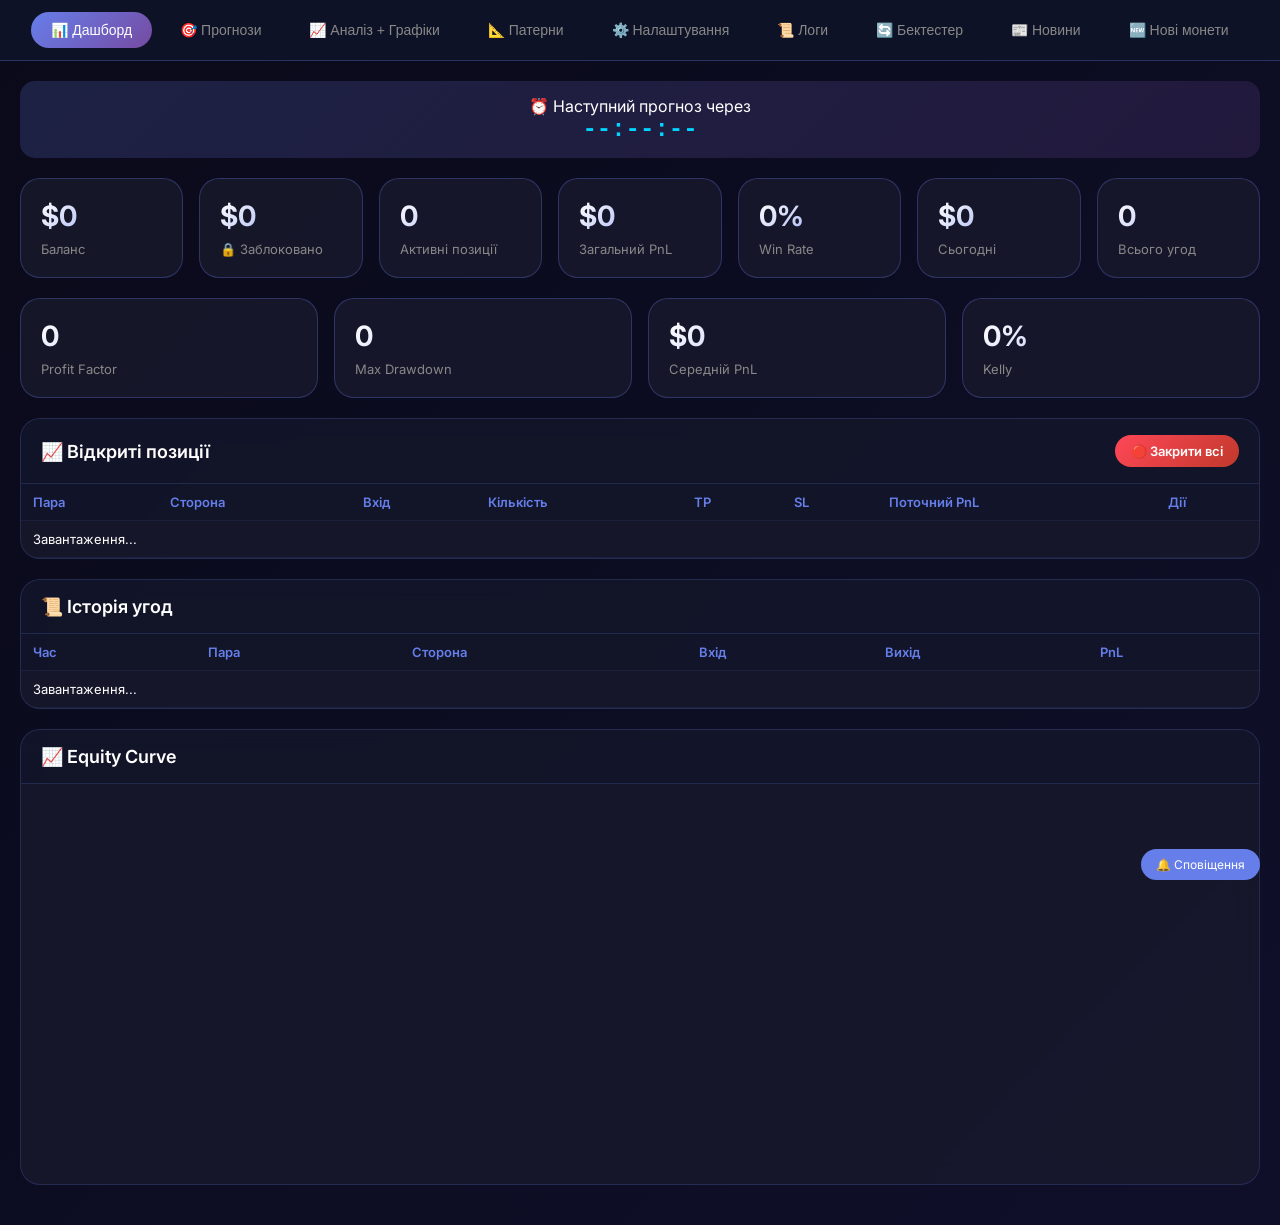
==== commit d32d706d: "Upload project" ====
--- a/web/index.html
+++ b/web/index.html
@@ -2,846 +2,332 @@
 <html lang="uk">
 <head>
     <meta charset="UTF-8">
-    <meta name="viewport" content="width=device-width, initial-scale=1.0">
-    <title>AutoTrading Bot v3.0</title>
+    <meta name="viewport" content="width=device-width, initial-scale=1.0, user-scalable=yes">
+    <title>AutoTrading Bot v3.0 - Повнофункціональний Термінал</title>
     <link href="https://fonts.googleapis.com/css2?family=Inter:wght@300;400;500;600;700&display=swap" rel="stylesheet">
     <script src="https://cdn.plot.ly/plotly-3.0.1.min.js"></script>
     <style>
-        * { margin: 0; padding: 0; box-sizing: border-box; }
-        body { font-family: 'Inter', sans-serif; background: linear-gradient(135deg, #0a0a1a 0%, #0f0f2a 100%); color: #fff; min-height: 100vh; }
-        .nav { background: rgba(15,20,40,0.95); backdrop-filter: blur(10px); border-bottom: 1px solid rgba(102,126,234,0.3); position: sticky; top: 0; z-index: 100; padding: 12px 20px; }
-        .nav-content { max-width: 1400px; margin: 0 auto; display: flex; gap: 8px; overflow-x: auto; justify-content: center; flex-wrap: wrap; }
-        .nav-btn { padding: 10px 24px; background: transparent; border: none; color: #888; font-weight: 500; cursor: pointer; border-radius: 40px; transition: all 0.2s; }
-        .nav-btn:hover { background: rgba(102,126,234,0.2); color: #fff; }
-        .nav-btn.active { background: linear-gradient(135deg, #667eea 0%, #764ba2 100%); color: white; }
-        .container { max-width: 1400px; margin: 0 auto; padding: 20px; }
-        .tab { display: none; animation: fadeIn 0.3s ease-out; }
-        .tab.active { display: block; }
-        @keyframes fadeIn { from { opacity: 0; transform: translateY(10px); } to { opacity: 1; transform: translateY(0); } }
-        .card { background: rgba(26,26,46,0.8); backdrop-filter: blur(10px); border-radius: 20px; border: 1px solid rgba(102,126,234,0.2); margin-bottom: 20px; overflow: hidden; }
-        .card-header { padding: 16px 20px; background: rgba(15,20,40,0.6); border-bottom: 1px solid rgba(102,126,234,0.2); display: flex; justify-content: space-between; align-items: center; flex-wrap: wrap; gap: 10px; }
-        .card-header h3 { font-size: 18px; font-weight: 600; }
-        .stats-grid { display: grid; grid-template-columns: repeat(auto-fit, minmax(160px, 1fr)); gap: 16px; margin-bottom: 20px; }
-        .stat-card { background: rgba(26,26,46,0.8); border-radius: 20px; padding: 20px; border: 1px solid rgba(102,126,234,0.3); transition: transform 0.2s; }
-        .stat-card:hover { transform: translateY(-2px); border-color: #667eea; }
-        .stat-value { font-size: 32px; font-weight: 700; background: linear-gradient(135deg, #fff 0%, #667eea 100%); -webkit-background-clip: text; background-clip: text; color: transparent; }
-        .stat-value.positive { background: linear-gradient(135deg, #00ff88 0%, #00cc6a 100%); -webkit-background-clip: text; background-clip: text; }
-        .stat-value.negative { background: linear-gradient(135deg, #ff4757 0%, #ff6b81 100%); -webkit-background-clip: text; background-clip: text; }
-        .stat-label { color: #888; font-size: 13px; margin-top: 8px; }
-        .next-forecast { background: linear-gradient(135deg, rgba(102,126,234,0.2), rgba(118,75,162,0.2)); border-radius: 15px; padding: 15px; margin-bottom: 20px; text-align: center; }
-        .timer-big { font-size: 24px; font-weight: 700; color: #00d4ff; font-family: monospace; }
-        .btn { padding: 10px 20px; border-radius: 40px; font-weight: 600; font-size: 13px; cursor: pointer; border: none; font-family: inherit; transition: all 0.2s; display: inline-flex; align-items: center; gap: 6px; }
-        .btn-primary { background: linear-gradient(135deg, #667eea 0%, #764ba2 100%); color: white; }
-        .btn-primary:hover { transform: scale(1.02); box-shadow: 0 5px 15px rgba(102,126,234,0.4); }
-        .btn-danger { background: linear-gradient(135deg, #ff4757 0%, #c0392b 100%); color: white; }
-        .btn-outline { background: transparent; border: 1px solid #667eea; color: #667eea; }
-        .btn-sm { padding: 6px 12px; font-size: 12px; }
-        .btn-success { background: linear-gradient(135deg, #00ff88 0%, #00cc6a 100%); color: #0a0a1a; }
-        .table-wrapper { overflow-x: auto; }
-        table { width: 100%; border-collapse: collapse; }
-        th, td { padding: 12px; text-align: left; border-bottom: 1px solid rgba(102,126,234,0.1); }
-        th { background: rgba(15,20,40,0.6); color: #667eea; font-weight: 600; font-size: 13px; }
-        td { font-size: 13px; }
-        .badge { display: inline-block; padding: 4px 10px; border-radius: 20px; font-size: 11px; font-weight: 600; }
-        .badge-buy, .badge-long { background: linear-gradient(135deg, #00ff88 0%, #00cc6a 100%); color: #0a0a1a; }
-        .badge-sell, .badge-short { background: linear-gradient(135deg, #ff4757 0%, #c0392b 100%); color: white; }
-        .badge-active { background: #00ff88; color: #0a0a1a; }
-        .badge-expired { background: #666; color: white; }
-        .timer { font-family: monospace; font-size: 14px; font-weight: 700; color: #00d4ff; }
-        .form-group { margin-bottom: 15px; }
-        .form-group label { display: block; margin-bottom: 5px; color: #888; font-size: 13px; }
-        .form-group input, .form-group select { width: 100%; padding: 10px; background: rgba(15,20,40,0.8); border: 1px solid rgba(102,126,234,0.3); border-radius: 10px; color: white; font-family: inherit; }
-        .chart-container { padding: 20px; min-height: 450px; }
-        .log-info { color: #00d4ff; }
-        .log-warning { color: #ffa502; }
-        .log-error { color: #ff4757; }
-        .positive { color: #00ff88; font-weight: 600; }
-        .negative { color: #ff4757; font-weight: 600; }
-        .server-time { font-size: 12px; color: #666; text-align: right; margin-top: 10px; }
-        .metric-card { background: rgba(26,26,46,0.5); border-radius: 15px; padding: 15px; text-align: center; }
-        .metric-value { font-size: 24px; font-weight: 700; }
-        .metric-label { font-size: 11px; color: #888; margin-top: 5px; }
-        .hidden { display: none; }
-        .forecast-tabs { display: flex; gap: 10px; margin-bottom: 15px; padding: 0 20px; }
-        .forecast-tab-btn { padding: 8px 20px; background: rgba(15,20,40,0.6); border: none; border-radius: 30px; color: #888; cursor: pointer; }
-        .forecast-tab-btn.active { background: #667eea; color: white; }
-        @media (max-width: 768px) { .container { padding: 12px; } .stat-value { font-size: 24px; } th, td { padding: 8px; font-size: 11px; } }
-        @media (max-width: 480px) { .stats-grid { grid-template-columns: repeat(2, 1fr); } }
-        .notification-permission { position: fixed; bottom: 20px; right: 20px; background: #667eea; padding: 10px 15px; border-radius: 40px; cursor: pointer; z-index: 1000; }
+        *{margin:0;padding:0;box-sizing:border-box}
+        body{font-family:'Inter',sans-serif;background:linear-gradient(135deg,#0a0a1a 0%,#0f0f2a 100%);color:#fff;min-height:100vh}
+        .nav{background:rgba(15,20,40,0.95);backdrop-filter:blur(10px);border-bottom:1px solid rgba(102,126,234,0.3);position:sticky;top:0;z-index:100;padding:12px 20px}
+        .nav-content{max-width:1400px;margin:0 auto;display:flex;gap:8px;overflow-x:auto;justify-content:center;flex-wrap:wrap}
+        .nav-btn{padding:10px 20px;background:transparent;border:none;color:#888;font-weight:500;cursor:pointer;border-radius:40px;transition:all 0.2s;white-space:nowrap;font-size:14px}
+        .nav-btn:hover{background:rgba(102,126,234,0.2);color:#fff}
+        .nav-btn.active{background:linear-gradient(135deg,#667eea,#764ba2);color:white}
+        .container{max-width:1400px;margin:0 auto;padding:20px}
+        .tab{display:none;animation:fadeIn .3s ease-out}
+        .tab.active{display:block}
+        @keyframes fadeIn{from{opacity:0;transform:translateY(10px)}to{opacity:1;transform:translateY(0)}}
+        .card{background:rgba(26,26,46,0.8);backdrop-filter:blur(10px);border-radius:20px;border:1px solid rgba(102,126,234,0.2);margin-bottom:20px;overflow:hidden}
+        .card-header{padding:16px 20px;background:rgba(15,20,40,0.6);border-bottom:1px solid rgba(102,126,234,0.2);display:flex;justify-content:space-between;align-items:center;flex-wrap:wrap;gap:10px}
+        .card-header h3{font-size:18px;font-weight:600}
+        .stats-grid{display:grid;grid-template-columns:repeat(auto-fit,minmax(150px,1fr));gap:16px;margin-bottom:20px}
+        .stat-card{background:rgba(26,26,46,0.8);border-radius:20px;padding:20px;border:1px solid rgba(102,126,234,0.3);transition:transform .2s}
+        .stat-card:hover{transform:translateY(-2px);border-color:#667eea}
+        .stat-value{font-size:28px;font-weight:700;background:linear-gradient(135deg,#fff,#667eea);-webkit-background-clip:text;background-clip:text;color:transparent}
+        .stat-value.positive{background:linear-gradient(135deg,#00ff88,#00cc6a);-webkit-background-clip:text;background-clip:text}
+        .stat-value.negative{background:linear-gradient(135deg,#ff4757,#ff6b81);-webkit-background-clip:text;background-clip:text}
+        .stat-label{color:#888;font-size:13px;margin-top:8px}
+        .next-forecast{background:linear-gradient(135deg,rgba(102,126,234,0.2),rgba(118,75,162,0.2));border-radius:15px;padding:15px;margin-bottom:20px;text-align:center}
+        .timer-big{font-size:24px;font-weight:700;color:#00d4ff;font-family:monospace}
+        .btn{padding:8px 16px;border-radius:40px;font-weight:600;font-size:13px;cursor:pointer;border:none;font-family:inherit;transition:all .2s;display:inline-flex;align-items:center;gap:6px}
+        .btn-primary{background:linear-gradient(135deg,#667eea,#764ba2);color:white}
+        .btn-primary:hover{transform:scale(1.02);box-shadow:0 5px 15px rgba(102,126,234,0.4)}
+        .btn-danger{background:linear-gradient(135deg,#ff4757,#c0392b);color:white}
+        .btn-outline{background:transparent;border:1px solid #667eea;color:#667eea}
+        .btn-sm{padding:5px 10px;font-size:11px}
+        .btn-success{background:linear-gradient(135deg,#00ff88,#00cc6a);color:#0a0a1a}
+        .table-wrapper{overflow-x:auto}
+        table{width:100%;border-collapse:collapse}
+        th,td{padding:10px 12px;text-align:left;border-bottom:1px solid rgba(102,126,234,0.1);font-size:13px}
+        th{background:rgba(15,20,40,0.6);color:#667eea;font-weight:600}
+        .badge{display:inline-block;padding:4px 10px;border-radius:20px;font-size:11px;font-weight:600}
+        .badge-long,.badge-buy{background:linear-gradient(135deg,#00ff88,#00cc6a);color:#0a0a1a}
+        .badge-short,.badge-sell{background:linear-gradient(135deg,#ff4757,#c0392b);color:white}
+        .badge-active{background:#00ff88;color:#0a0a1a}
+        .badge-expired{background:#666;color:white}
+        .form-group{margin-bottom:15px}
+        .form-group label{display:block;margin-bottom:5px;color:#888;font-size:13px}
+        .form-group input,.form-group select{width:100%;padding:10px;background:rgba(15,20,40,0.8);border:1px solid rgba(102,126,234,0.3);border-radius:10px;color:white;font-family:inherit}
+        .chart-container{padding:20px;min-height:400px}
+        .log-info{color:#00d4ff}
+        .log-warning{color:#ffa502}
+        .log-error{color:#ff4757}
+        .positive{color:#00ff88;font-weight:600}
+        .negative{color:#ff4757;font-weight:600}
+        .server-time{font-size:12px;color:#666;text-align:right;margin-top:10px}
+        .metric-card{background:rgba(26,26,46,0.5);border-radius:15px;padding:15px;text-align:center}
+        .metric-value{font-size:24px;font-weight:700}
+        .metric-label{font-size:11px;color:#888;margin-top:5px}
+        .hidden{display:none}
+        .forecast-tabs{display:flex;gap:10px;margin-bottom:15px;padding:0 20px}
+        .forecast-tab-btn{padding:8px 20px;background:rgba(15,20,40,0.6);border:none;border-radius:30px;color:#888;cursor:pointer}
+        .forecast-tab-btn.active{background:#667eea;color:white}
+        .backtest-params-grid{display:grid;grid-template-columns:repeat(auto-fit,minmax(200px,1fr));gap:15px;margin-bottom:20px}
+        .progress-bar-container{background:rgba(102,126,234,0.2);border-radius:10px;overflow:hidden;margin:10px 0}
+        .progress-bar{width:0%;height:20px;background:linear-gradient(135deg,#667eea,#764ba2);transition:width .3s}
+        .metrics-grid{display:grid;grid-template-columns:repeat(auto-fit,minmax(140px,1fr));gap:15px;margin-bottom:20px}
+        .metric-card-backtest{background:rgba(26,26,46,0.6);border-radius:15px;padding:12px;text-align:center;border:1px solid rgba(102,126,234,0.2)}
+        .metric-value-backtest{font-size:22px;font-weight:700}
+        .metric-label-backtest{font-size:11px;color:#888;margin-top:5px}
+        .strategy-balance{font-size:32px;font-weight:700;color:#00d4ff}
+        @media(max-width:768px){.container{padding:12px}.nav-btn{padding:6px 12px;font-size:12px}.stat-value{font-size:22px}th,td{padding:6px 8px;font-size:11px}}
+        @media(max-width:480px){.stats-grid{grid-template-columns:repeat(2,1fr)}}
+        .notification-permission{position:fixed;bottom:20px;right:20px;background:#667eea;padding:8px 15px;border-radius:40px;cursor:pointer;z-index:1000;font-size:12px}
+        td, tr { cursor: pointer; }
+        .btn-sm { cursor: pointer; }
     </style>
 </head>
 <body>
-    <div class="nav">
-        <div class="nav-content">
-            <button class="nav-btn active" data-tab="dashboard">📊 Дашборд</button>
-            <button class="nav-btn" data-tab="forecasts">🎯 Прогнози</button>
-            <button class="nav-btn" data-tab="analysis">📈 Аналіз + Графіки</button>
-            <button class="nav-btn" data-tab="patterns">📐 Патерни</button>
-            <button class="nav-btn" data-tab="settings">⚙️ Налаштування</button>
-            <button class="nav-btn" data-tab="logs">📜 Логи</button>
-        </div>
-    </div>
-
-    <div class="container">
-        <!-- ДАШБОРД -->
-        <div id="tab-dashboard" class="tab active">
-            <div class="next-forecast">
-                <div style="font-size:14px; color:#888;">⏰ Наступний прогноз через</div>
-                <div class="timer-big" id="nextForecastTimer">--:--:--</div>
+<div class="nav"><div class="nav-content">
+    <button class="nav-btn active" data-tab="dashboard">📊 Дашборд</button>
+    <button class="nav-btn" data-tab="forecasts">🎯 Прогнози</button>
+    <button class="nav-btn" data-tab="analysis">📈 Аналіз + Графіки</button>
+    <button class="nav-btn" data-tab="patterns">📐 Патерни</button>
+    <button class="nav-btn" data-tab="settings">⚙️ Налаштування</button>
+    <button class="nav-btn" data-tab="logs">📜 Логи</button>
+    <button class="nav-btn" data-tab="backtest">🔄 Бектестер</button>
+    <button class="nav-btn" data-tab="news">📰 Новини</button>
+    <button class="nav-btn" data-tab="listings">🆕 Нові монети</button>
+</div></div>
+
+<div class="container">
+    <div id="tab-dashboard" class="tab active">
+        <div class="next-forecast"><div>⏰ Наступний прогноз через</div><div class="timer-big" id="nextForecastTimer">--:--:--</div></div>
+        <div class="stats-grid"><div class="stat-card"><div class="stat-value" id="balance">$0</div><div class="stat-label">Баланс</div></div><div class="stat-card"><div class="stat-value" id="lockedAmount">$0</div><div class="stat-label">🔒 Заблоковано</div></div><div class="stat-card"><div class="stat-value" id="openTrades">0</div><div class="stat-label">Активні позиції</div></div><div class="stat-card"><div class="stat-value" id="totalPnL">$0</div><div class="stat-label">Загальний PnL</div></div><div class="stat-card"><div class="stat-value" id="winRate">0%</div><div class="stat-label">Win Rate</div></div><div class="stat-card"><div class="stat-value" id="dailyPnL">$0</div><div class="stat-label">Сьогодні</div></div><div class="stat-card"><div class="stat-value" id="totalTrades">0</div><div class="stat-label">Всього угод</div></div></div>
+        <div class="stats-grid"><div class="stat-card"><div class="stat-value" id="profitFactor">0</div><div class="stat-label">Profit Factor</div></div><div class="stat-card"><div class="stat-value" id="maxDrawdown">0</div><div class="stat-label">Max Drawdown</div></div><div class="stat-card"><div class="stat-value" id="avgPnL">$0</div><div class="stat-label">Середній PnL</div></div><div class="stat-card"><div class="stat-value" id="kelly">0%</div><div class="stat-label">Kelly</div></div></div>
+        <div class="card"><div class="card-header"><h3>📈 Відкриті позиції</h3><button class="btn btn-danger" onclick="closeAllTrades()">🔴 Закрити всі</button></div><div class="table-wrapper"><table><thead><tr><th>Пара</th><th>Сторона</th><th>Вхід</th><th>Кількість</th><th>TP</th><th>SL</th><th>Поточний PnL</th><th>Дії</th></tr></thead><tbody id="openTradesBody"><tr><td colspan="8">Завантаження...</td></tr></tbody></table></div></div>
+        <div class="card"><div class="card-header"><h3>📜 Історія угод</h3></div><div class="table-wrapper"><table><thead><tr><th>Час</th><th>Пара</th><th>Сторона</th><th>Вхід</th><th>Вихід</th><th>PnL</th></tr></thead><tbody id="tradesBody"><tr><td colspan="6">Завантаження...</td></tr></tbody></table></div></div>
+        <div class="card"><div class="card-header"><h3>📈 Equity Curve</h3></div><div class="chart-container" id="equityChart"></div></div>
+        <div class="server-time" id="serverTime"></div>
+    </div>
+
+    <div id="tab-forecasts" class="tab">
+        <div class="card"><div class="card-header"><h3>🎯 Прогнози</h3><span style="font-size:12px">Автоматичні сигнали</span></div>
+        <div class="forecast-tabs"><button class="forecast-tab-btn active" onclick="showForecastList('active')">🟢 Активні</button><button class="forecast-tab-btn" onclick="showForecastList('history')">📜 Історія</button><button class="btn btn-outline btn-sm" onclick="clearAllForecasts()">🗑️ Очистити</button></div>
+        <div id="activeForecastsList"><div class="table-wrapper"><table><thead><tr><th>Пара</th><th>Тип</th><th>Вхід</th><th>Ціль</th><th>Поточна</th><th>Прибуток</th><th>Впевн.</th><th>Час</th><th></th></tr></thead><tbody id="forecastsBody"><tr><td colspan="9">Завантаження...</td></tr></tbody></table></div></div>
+        <div id="historyForecastsList" class="hidden"><div class="table-wrapper"><table><thead><tr><th>Час</th><th>Пара</th><th>Тип</th><th>Вхід</th><th>Ціль</th><th>Результат</th><th></th></tr></thead><tbody id="forecastsHistoryBody"><tr><td colspan="7">Завантаження...</td></tr></tbody></table></div><div style="text-align:center;padding:10px"><button class="btn btn-outline btn-sm" id="loadMoreHistoryBtn" onclick="loadMoreHistory()" style="display:none">📥 Більше</button></div></div></div>
+    </div>
+
+    <div id="tab-analysis" class="tab">
+        <div class="card"><div class="card-header"><h3>📊 Ринковий аналіз</h3><div><select id="analysisPair"><option value="BTCUSDT">BTCUSDT</option><option value="ETHUSDT">ETHUSDT</option><option value="SOLUSDT">SOLUSDT</option></select><button class="btn btn-primary btn-sm" onclick="loadAnalysis()">Аналіз</button></div></div><div id="analysisResult" style="padding:20px"><div style="text-align:center;color:#888">Виберіть пару</div></div></div>
+        <div class="card"><div class="card-header"><h3>📈 Графік</h3><div><select id="chartPair"><option value="BTCUSDT">BTCUSDT</option></select><select id="chartTimeframe"><option value="1h">1 год</option><option value="4h">4 год</option><option value="1d">1 день</option></select><button class="btn btn-primary btn-sm" onclick="loadChart()">Оновити</button><button class="btn btn-outline btn-sm" onclick="resetChartView()">Скинути</button></div></div><div class="chart-container" id="priceChart"></div></div>
+        <div class="card"><div class="card-header"><h3>📈 PnL динаміка</h3></div><div class="chart-container" id="pnlChart"></div></div>
+    </div>
+
+    <div id="tab-patterns" class="tab">
+        <div class="card"><div class="card-header"><h3>📐 Фігури технічного аналізу</h3><div><select id="taPair"><option value="BTCUSDT">BTCUSDT</option><option value="ETHUSDT">ETHUSDT</option><option value="SOLUSDT">SOLUSDT</option></select><select id="taTimeframe"><option value="1h">1 год</option><option value="4h">4 год</option><option value="1d">1 день</option></select><button class="btn btn-primary btn-sm" onclick="loadTAPatterns()">🔍 Аналіз</button></div></div>
+        <div class="chart-container" id="taChart" style="min-height:500px"></div>
+        <div id="taInfo" style="padding:20px;border-top:1px solid rgba(102,126,234,0.2)"><div style="color:#888">Натисніть "Аналіз"</div></div></div>
+    </div>
+
+    <div id="tab-settings" class="tab">
+        <div class="card"><div class="card-header"><h3>⚙️ Налаштування</h3></div><div style="padding:20px">
+            <h4 style="color:#667eea">📊 Торгівля</h4>
+            <div style="display:grid;grid-template-columns:repeat(auto-fit,minmax(250px,1fr));gap:15px;margin-bottom:20px">
+                <div class="form-group"><label>⏱️ Базовий таймфрейм</label><select id="baseTimeframe"><option value="1m">1хв</option><option value="5m">5хв</option><option value="15m">15хв</option><option value="1h">1год</option><option value="4h">4год</option><option value="1d">1д</option></select></div>
+                <div class="form-group"><label>📊 Торгові пари</label><select id="tradingPairsSelect" multiple size="6" style="height:150px"></select><small style="color:#666">Ctrl+вибір</small></div>
+                <div class="form-group"><label>🚀 Угоди за прогнозами</label><select id="createTradesFromForecasts"><option value="true">Увімкнено</option><option value="false">Вимкнено</option></select></div>
+                <div class="form-group"><label>💰 Розмір прогнозу</label><input type="range" id="forecastPositionPercent" min="1" max="100" value="8"><span id="forecastPositionPercentValue">8%</span></div>
+                <div class="form-group"><label>⏰ Тривалість прогнозу (год)</label><input type="number" id="forecastDurationHours" min="1" max="72" value="12"></div>
             </div>
-            <div class="stats-grid">
-                <div class="stat-card"><div class="stat-value" id="balance">$0</div><div class="stat-label">Баланс (USDT)</div></div>
-                <div class="stat-card"><div class="stat-value" id="lockedAmount">$0</div><div class="stat-label">🔒 Заблоковано</div></div>
-                <div class="stat-card"><div class="stat-value" id="openTrades">0</div><div class="stat-label">Активні позиції</div></div>
-                <div class="stat-card"><div class="stat-value" id="totalPnL">$0</div><div class="stat-label">Загальний PnL</div></div>
-                <div class="stat-card"><div class="stat-value" id="winRate">0%</div><div class="stat-label">Відсоток успіху</div></div>
-                <div class="stat-card"><div class="stat-value" id="dailyPnL">$0</div><div class="stat-label">Сьогодні</div></div>
-                <div class="stat-card"><div class="stat-value" id="totalTrades">0</div><div class="stat-label">Всього угод</div></div>
+            <h4 style="color:#667eea">📈 Стратегія</h4>
+            <div style="display:grid;grid-template-columns:repeat(auto-fit,minmax(180px,1fr));gap:15px;margin-bottom:20px">
+                <div class="form-group"><label>EMA Fast</label><input type="number" id="emaFast" value="21"></div>
+                <div class="form-group"><label>EMA Slow</label><input type="number" id="emaSlow" value="200"></div>
+                <div class="form-group"><label>RSI період</label><input type="number" id="rsiPeriod" value="14"></div>
+                <div class="form-group"><label>RSI min LONG</label><input type="number" id="rsiMinLong" value="40"></div>
+                <div class="form-group"><label>RSI max LONG</label><input type="number" id="rsiMaxLong" value="65"></div>
+                <div class="form-group"><label>RSI min SHORT</label><input type="number" id="rsiMinShort" value="35"></div>
+                <div class="form-group"><label>RSI max SHORT</label><input type="number" id="rsiMaxShort" value="60"></div>
+                <div class="form-group"><label>TP %</label><input type="number" id="tpPercent" step="0.5" value="2.0"></div>
+                <div class="form-group"><label>SL %</label><input type="number" id="slPercent" step="0.5" value="1.5"></div>
+                <div class="form-group"><label>ATR SL множник</label><input type="number" id="atrSlMultiplier" step="0.1" value="1.5"></div>
+                <div class="form-group"><label>ATR TP множник</label><input type="number" id="atrTpMultiplier" step="0.1" value="2.5"></div>
+                <div class="form-group"><label>Мін. ADX</label><input type="number" id="minAdx" value="20"></div>
+                <div class="form-group"><label>Мін. Volume Ratio</label><input type="number" id="minVolumeRatio" step="0.1" value="1.2"></div>
+                <div class="form-group"><label>MACD тільки крос</label><input type="checkbox" id="macdCrossOnly"></div>
+                <div class="form-group"><label>Bollinger Bands</label><input type="checkbox" id="useBollinger"></div>
             </div>
-            <div class="stats-grid">
-                <div class="stat-card"><div class="stat-value" id="profitFactor">0</div><div class="stat-label">Profit Factor</div></div>
-                <div class="stat-card"><div class="stat-value" id="maxDrawdown">0</div><div class="stat-label">Max Drawdown ($)</div></div>
-                <div class="stat-card"><div class="stat-value" id="avgPnL">$0</div><div class="stat-label">Середній PnL</div></div>
-                <div class="stat-card"><div class="stat-value" id="kelly">0%</div><div class="stat-label">Kelly Criterion</div></div>
+            <h4 style="color:#667eea">🛡️ Ризик</h4>
+            <div style="display:grid;grid-template-columns:repeat(auto-fit,minmax(200px,1fr));gap:15px;margin-bottom:20px">
+                <div class="form-group"><label>Ризик на угоду (%)</label><input type="number" id="riskPerTrade" step="0.5" value="2.0"></div>
+                <div class="form-group"><label>Макс. відкритих угод</label><input type="number" id="maxOpenTrades" value="3"></div>
+                <div class="form-group"><label>Макс. денний збиток (%)</label><input type="number" id="maxDailyLoss" step="0.5" value="5.0"></div>
+                <div class="form-group"><label>Kelly Criterion</label><input type="checkbox" id="useKelly"></div>
             </div>
-
-            <div class="card">
-                <div class="card-header"><h3>📈 Відкриті позиції</h3> <button class="btn btn-danger" onclick="closeAllTrades()">🔴 Закрити всі позиції</button> </div>
-                <div class="table-wrapper">
-                    <table style="width:100%; border-collapse: collapse;">
-                        <thead><tr><th>Пара</th><th>Сторона</th><th>Вхід</th><th>Кількість</th><th>TP</th><th>SL</th><th>Поточний PnL</th><th>Дії</th></tr></thead>
-                        <tbody id="openTradesBody"><tr><td colspan="8" style="text-align: center;">Завантаження...</td></tr></tbody>
-                    </table>
-                </div>
+            <div style="display:flex;gap:10px;justify-content:flex-end"><button class="btn btn-outline" onclick="loadSettings()">Скинути</button><button class="btn btn-primary" onclick="saveSettings()">Зберегти</button></div>
+        </div></div>
+    </div>
+
+    <div id="tab-logs" class="tab">
+        <div class="card"><div class="card-header"><h3>📜 Логи</h3><div><select id="logLevelFilter"><option value="">Всі</option><option value="INFO">INFO</option><option value="WARNING">WARNING</option><option value="ERROR">ERROR</option></select><button class="btn btn-outline btn-sm" onclick="loadLogs(true)">Оновити</button><button class="btn btn-danger btn-sm" onclick="clearLogs()">Очистити</button></div></div>
+        <div class="table-wrapper" style="max-height:500px;overflow-y:auto"><table style="min-width:600px"><thead><tr><th>Час</th><th>Рівень</th><th>Модуль</th><th>Повідомлення</th></tr></thead><tbody id="logsBody">...</tbody></table></div>
+        <div style="text-align:center;padding:10px"><button class="btn btn-outline btn-sm" id="loadMoreBtn" onclick="loadMoreLogs()" style="display:none">📥 Більше</button></div></div>
+    </div>
+
+    <div id="tab-backtest" class="tab">
+        <div class="card"><div class="card-header"><h3>🔄 Бектестер</h3></div><div style="padding:20px">
+            <div class="backtest-params-grid">
+                <div class="form-group"><label>📊 Пара</label><select id="backtestSymbol"><option value="BTCUSDT">BTCUSDT</option></select></div>
+                <div class="form-group"><label>⏱️ Таймфрейм</label><select id="backtestTimeframe"><option value="5m">5хв</option><option value="15m" selected>15хв</option><option value="1h">1год</option><option value="4h">4год</option></select></div>
+                <div class="form-group"><label>📅 Дата початку</label><input type="date" id="backtestStartDate"></div>
+                <div class="form-group"><label>📅 Дата кінця</label><input type="date" id="backtestEndDate"></div>
+                <div class="form-group"><label>💰 Початковий баланс</label><input type="number" id="backtestBalance" value="100"></div>
+                <div class="form-group"><label>⚠️ Ризик на угоду</label><input type="number" id="backtestRisk" value="2" step="0.5"></div>
             </div>
-
-            <div class="card">
-                <div class="card-header"><h3>📜 Історія угод</h3></div>
-                <div class="table-wrapper">
-                    <table style="width:100%; border-collapse: collapse;">
-                        <thead><tr><th>Час</th><th>Пара</th><th>Сторона</th><th>Вхід</th><th>Вихід</th><th>PnL</th></tr></thead>
-                        <tbody id="tradesBody"><tr><td colspan="6" style="text-align: center;">Завантаження...</td></tr></tbody>
-                    </table>
-                </div>
-            </div>
-            <div class="card">
-                <div class="card-header"><h3>📈 Equity Curve</h3></div>
-                <div class="chart-container" id="equityChart"></div>
-            </div>
-            <div class="server-time" id="serverTime"></div>
-        </div>
-
-        <!-- ПРОГНОЗИ (активні + історія) -->
-        <div id="tab-forecasts" class="tab">
-            <div class="card">
-                <div class="card-header"><h3>🎯 Прогнози</h3><span style="font-size:12px; color:#888;">Автоматичні сигнали</span></div>
-                <div class="forecast-tabs">
-                    <button class="forecast-tab-btn active" onclick="showForecastList('active')">🟢 Активні</button>
-                    <button class="forecast-tab-btn" onclick="showForecastList('history')">📜 Історія</button>
-                    <button class="btn btn-outline btn-sm" onclick="clearAllForecasts()" style="margin-left:auto;">🗑️ Очистити всі</button>
-                </div>
-                <div id="activeForecastsList">
-                    <div class="table-wrapper">
-                        <table><thead><tr><th>Пара</th><th>Тип</th><th>Вхід</th><th>Ціль</th><th>Поточна</th><th>Прибуток</th><th>Впевн.</th><th>Час до кінця</th><th></th></tr></thead>
-                        <tbody id="forecastsBody"><tr><td colspan="9">Завантаження...</td></tr></tbody></table>
-                    </div>
-                </div>
-                <div id="historyForecastsList" class="hidden">
-                    <div class="table-wrapper">
-                        <table><thead><tr><th>Час створення</th><th>Пара</th><th>Тип</th><th>Вхід</th><th>Ціль</th><th>Результат</th><th></th></tr></thead>
-                        <tbody id="forecastsHistoryBody"><tr><td colspan="7">Завантаження...</td></tr></tbody></table>
-                    </div>
-                    <div style="padding:15px;text-align:center;"><button class="btn btn-outline btn-sm" id="loadMoreHistoryBtn" onclick="loadMoreHistory()" style="display:none;">📥 Завантажити ще</button></div>
-                </div>
-            </div>
-        </div>
-
-        <!-- АНАЛІЗ + ГРАФІКИ -->
-        <div id="tab-analysis" class="tab">
-            <div class="card">
-                <div class="card-header"><h3>📊 Ринковий аналіз</h3><div style="display:flex;gap:10px;"><select id="analysisPair"><option value="BTCUSDT">BTCUSDT</option><option value="ETHUSDT">ETHUSDT</option><option value="SOLUSDT">SOLUSDT</option></select><button class="btn btn-primary btn-sm" onclick="loadAnalysis()">Аналіз</button></div></div>
-                <div id="analysisResult" style="padding:20px;"><div style="text-align:center;color:#888;">Виберіть пару та натисніть "Аналіз"</div></div>
-            </div>
-            <div class="card">
-                <div class="card-header"><h3>📈 Графік</h3><div style="display:flex;gap:10px;"><select id="chartPair"><option value="BTCUSDT">BTCUSDT</option><option value="ETHUSDT">ETHUSDT</option><option value="SOLUSDT">SOLUSDT</option></select><select id="chartTimeframe"><option value="1h">1 година</option><option value="4h">4 години</option><option value="1d">1 день</option></select><button class="btn btn-primary btn-sm" onclick="loadChart()">Оновити</button><button class="btn btn-outline btn-sm" onclick="resetChartView()">⟳ Скинути</button></div></div>
-                <div class="chart-container" id="priceChart"></div>
-            </div>
-            <div class="card"><div class="card-header"><h3>📈 PnL динаміка</h3></div><div class="chart-container" id="pnlChart"></div></div>
-        </div>
-
-        <!-- ПАТЕРНИ -->
-        <div id="tab-patterns" class="tab">
-            <div class="card">
-                <div class="card-header"><h3>📐 Фігури технічного аналізу</h3><div style="display:flex;gap:10px;"><select id="taPair"><option value="BTCUSDT">BTCUSDT</option><option value="ETHUSDT">ETHUSDT</option><option value="SOLUSDT">SOLUSDT</option></select><select id="taTimeframe"><option value="1h">1 година</option><option value="4h">4 години</option><option value="1d">1 день</option></select><button class="btn btn-primary btn-sm" onclick="loadTAPatterns()">🔍 Аналіз</button></div></div>
-                <div class="chart-container" id="taChart" style="min-height: 600px;"></div>
-                <div id="taInfo" style="padding: 20px; border-top: 1px solid rgba(102,126,234,0.2);">
-                    <div style="color:#888;">Натисніть "Аналіз" для пошуку фігур</div>
-                </div>
-            </div>
-        </div>
-
-        <!-- НАЛАШТУВАННЯ -->
-        <div id="tab-settings" class="tab">
-            <div class="card"><div class="card-header"><h3>⚙️ Налаштування бота</h3></div><div style="padding:20px;">
-                <h4 style="color:#667eea; margin-bottom:15px;">📊 Торгівля</h4>
-                <div style="display:grid;grid-template-columns:repeat(auto-fit,minmax(250px,1fr));gap:15px;margin-bottom:25px;">
-                    <div class="form-group" title="Період для розрахунку індикаторів (рекомендовано 15m)">
-                        <label>⏱️ Базовий таймфрейм</label>
-                        <select id="baseTimeframe">
-                            <option value="1m">1 хвилина</option>
-                            <option value="5m">5 хвилин</option>
-                            <option value="15m">15 хвилин</option>
-                            <option value="1h">1 година</option>
-                            <option value="4h">4 години</option>
-                            <option value="1d">1 день</option>
-                        </select>
-                        <small style="color:#666;">Чим більший таймфрейм, тим менше хибних сигналів, але повільніша реакція</small>
-                    </div>
-                    <div class="form-group">
-                        <label>📊 Виберіть торгові пари</label>
-                        <select id="tradingPairsSelect" multiple size="6" style="width:100%; height:150px;"></select>
-                        <small style="color:#666;">Утримуйте Ctrl (Cmd) для вибору кількох пар</small>
-                    </div>
-                    <div class="form-group" title="Автоматичне створення угод на основі прогнозів">
-                        <label>🚀 Угоди за прогнозами</label>
-                        <select id="createTradesFromForecasts">
-                            <option value="true">✅ Увімкнено</option>
-                            <option value="false">❌ Вимкнено</option>
-                        </select>
-                        <small style="color:#666;">При увімкненні, кожен прогноз створює реальну угоду</small>
-                    </div>
-                    <div class="form-group" title="Відсоток балансу для прогнозу (рекомендовано 5-10%)">
-                        <label>💰 Розмір прогнозу (% балансу)</label>
-                        <input type="range" id="forecastPositionPercent" min="1" max="100" step="1" value="8">
-                        <span id="forecastPositionPercentValue">8%</span>
-                        <small style="color:#666;">При 8% кожен прогноз використовує 8% балансу</small>
-                    </div>
-                    <div class="form-group" title="Тривалість життя прогнозу в годинах">
-                        <label>⏰ Тривалість прогнозу (годин)</label>
-                        <input type="number" id="forecastDurationHours" min="1" max="72" step="1" value="12">
-                        <small style="color:#666;">Від 1 до 72 годин</small>
-                    </div>
-                </div>
-                <h4 style="color:#667eea; margin-bottom:15px;">📈 Стратегія (EMA/RSI/MACD)</h4>
-                <div style="display:grid;grid-template-columns:repeat(auto-fit,minmax(180px,1fr));gap:15px;margin-bottom:25px;">
-                    <div class="form-group"><label>📈 EMA Fast</label><input type="number" id="emaFast" value="21"></div>
-                    <div class="form-group"><label>📉 EMA Slow</label><input type="number" id="emaSlow" value="200"></div>
-                    <div class="form-group"><label>📊 RSI період</label><input type="number" id="rsiPeriod" value="14"></div>
-                    <div class="form-group"><label>📊 RSI min (LONG)</label><input type="number" id="rsiMinLong" value="40" step="1"></div>
-                    <div class="form-group"><label>📊 RSI max (LONG)</label><input type="number" id="rsiMaxLong" value="65" step="1"></div>
-                    <div class="form-group"><label>📊 RSI min (SHORT)</label><input type="number" id="rsiMinShort" value="35" step="1"></div>
-                    <div class="form-group"><label>📊 RSI max (SHORT)</label><input type="number" id="rsiMaxShort" value="60" step="1"></div>
-                    <div class="form-group"><label>🎯 Take Profit %</label><input type="number" id="tpPercent" step="0.5" value="2.0"></div>
-                    <div class="form-group"><label>🛑 Stop Loss %</label><input type="number" id="slPercent" step="0.5" value="1.5"></div>
-                    <div class="form-group"><label>📊 ATR SL множник</label><input type="number" id="atrSlMultiplier" step="0.1" value="1.5"></div>
-                    <div class="form-group"><label>🎯 ATR TP множник</label><input type="number" id="atrTpMultiplier" step="0.1" value="2.5"></div>
-                    <div class="form-group"><label>📊 Мін. ADX</label><input type="number" id="minAdx" value="20"></div>
-                    <div class="form-group"><label>📊 Мін. Volume Ratio</label><input type="number" id="minVolumeRatio" step="0.1" value="1.2"></div>
-                    <div class="form-group"><label>📊 MACD тільки крос</label><input type="checkbox" id="macdCrossOnly"></div>
-                    <div class="form-group"><label>📊 Bollinger Bands</label><input type="checkbox" id="useBollinger"></div>
-                </div>
-                <h4 style="color:#667eea; margin-bottom:15px;">🛡️ Ризик-менеджмент</h4>
-                <div style="display:grid;grid-template-columns:repeat(auto-fit,minmax(200px,1fr));gap:15px;margin-bottom:25px;">
-                    <div class="form-group"><label>⚠️ Ризик на угоду (%)</label><input type="number" id="riskPerTrade" step="0.5" value="2.0"></div>
-                    <div class="form-group"><label>📊 Макс. відкритих угод</label><input type="number" id="maxOpenTrades" value="3"></div>
-                    <div class="form-group"><label>📉 Макс. денний збиток (%)</label><input type="number" id="maxDailyLoss" step="0.5" value="5.0"></div>
-                    <div class="form-group"><label>🧠 Kelly Criterion</label><input type="checkbox" id="useKelly"></div>
-                </div>
-                <div style="display:flex;gap:10px;justify-content:flex-end; margin-top:20px;">
-                    <button class="btn btn-outline" onclick="loadSettings()">🔄 Скинути</button>
-                    <button class="btn btn-primary" onclick="saveSettings()">💾 Зберегти</button>
-                </div>
-            </div></div>
-        </div>
-
-        <!-- ЛОГИ -->
-        <div id="tab-logs" class="tab">
-            <div class="card"><div class="card-header"><h3>📜 Логи</h3><div style="display:flex;gap:10px;"><select id="logLevelFilter"><option value="">Всі</option><option value="INFO">INFO</option><option value="WARNING">WARNING</option><option value="ERROR">ERROR</option></select><button class="btn btn-outline btn-sm" onclick="loadLogs(true)">Оновити</button><button class="btn btn-danger btn-sm" onclick="clearLogs()">Очистити</button></div></div>
-                <div class="table-wrapper" style="max-height:500px;overflow-y:auto;"><table style="min-width:600px;"><thead><tr><th>Час</th><th>Рівень</th><th>Модуль</th><th>Повідомлення</th></tr></thead><tbody id="logsBody">...</tbody></table></div>
-                <div style="padding:15px;text-align:center;"><button class="btn btn-outline btn-sm" id="loadMoreBtn" onclick="loadMoreLogs()" style="display:none;">📥 Завантажити ще</button></div>
-            </div>
-        </div>
-    </div>
-
-    <!-- Модальне вікно для графіку -->
-    <div id="tradeModal" style="display:none; position:fixed; top:0; left:0; width:100%; height:100%; background:rgba(0,0,0,0.95); z-index:2000; overflow:auto;">
-        <div style="position:relative; max-width:1400px; margin:20px auto; background:#1a1a2e; border-radius:20px; padding:20px;">
-            <div style="display:flex; justify-content:space-between; align-items:center; margin-bottom:15px;">
-                <h3 id="tradeModalTitle">Угода / Прогноз</h3>
-                <button onclick="closeTradeModal()" style="background:#ff4757; border:none; color:white; font-size:20px; width:40px; height:40px; border-radius:50%; cursor:pointer;">✕</button>
-            </div>
-            <div id="tradeModalChart" style="height:600px;"></div>
-        </div>
-    </div>
-
-    <div class="notification-permission" onclick="enableNotifications()">🔔 Увімкнути сповіщення</div>
-
-    <!-- Модальне вікно для графіку прогнозу -->
-    <div id="forecastModal" style="display:none; position:fixed; top:0; left:0; width:100%; height:100%; background:rgba(0,0,0,0.95); z-index:2000; overflow:auto;">
-        <div style="position:relative; max-width:1400px; margin:20px auto; background:#1a1a2e; border-radius:20px; padding:20px;">
-            <div style="display:flex; justify-content:space-between; align-items:center; margin-bottom:15px;">
-                <h3 id="forecastModalTitle">Прогноз</h3>
-                <button onclick="closeForecastModal()" style="background:#ff4757; border:none; color:white; font-size:20px; width:40px; height:40px; border-radius:50%; cursor:pointer;">✕</button>
-            </div>
-            <div style="display:flex; gap:20px; flex-wrap:wrap;">
-                <div id="forecastModalChart" style="flex:2; min-width:300px; height:500px;"></div>
-                <div id="forecastModalDescription" style="flex:1; min-width:250px; background:rgba(15,20,40,0.8); border-radius:15px; padding:15px; overflow-y:auto; max-height:500px;">
-                    <h4>📋 Деталі прогнозу</h4>
-                    <div id="forecastDescContent" style="font-size:13px; line-height:1.6;"></div>
-                </div>
-            </div>
-        </div>
-    </div>
-
-    <script>
-    let ws = null;
-    let currentLogOffset = 0;
-    let hasMoreLogs = true;
-    let nextForecastTimer = null;
-    let notificationsEnabled = false;
-    let currentTradeId = null;
-    let currentTradeType = null;
-    let historyOffset = 0;
-    let hasMoreHistory = true;
-    let currentForecastList = 'active';
-
-    function connectWebSocket() {
-        const protocol = window.location.protocol === 'https:' ? 'wss:' : 'ws:';
-        ws = new WebSocket(`${protocol}//${window.location.host}/ws`);
-        ws.onmessage = function(event) {
-            const data = JSON.parse(event.data);
-            if (data.type === 'status') {
-                updateDashboard(data);
-                if (data.next_forecast) updateNextForecastTimer(data.next_forecast);
+            <div style="display:flex;gap:10px;justify-content:center"><button class="btn btn-primary" onclick="runBacktest()">▶️ Запустити</button><button class="btn btn-outline" onclick="clearBacktestResults()">Очистити</button><button class="btn btn-success" onclick="exportBacktestResults()">📥 Експорт</button></div>
+            <div id="backtestProgress" style="display:none;margin-top:15px"><div class="progress-bar-container"><div class="progress-bar" id="backtestProgressBar"></div></div><div id="backtestProgressText" style="text-align:center;font-size:12px">Завантаження...</div></div>
+        </div></div>
+        <div id="backtestResults" style="display:none"><div class="metrics-grid" id="backtestMetrics"></div><div class="card"><div class="card-header"><h3>📈 Equity Curve</h3></div><div class="chart-container" id="backtestEquityChart"></div></div><div class="card"><div class="card-header"><h3>📊 Розподіл PnL</h3></div><div class="chart-container" id="backtestDistributionChart"></div></div><div class="card"><div class="card-header"><h3>📜 Угоди</h3></div><div class="table-wrapper"><table><thead><tr><th>Вхід</th><th>Вихід</th><th>Сторона</th><th>Вхід($)</th><th>Вихід($)</th><th>PnL</th><th>PnL%</th></tr></thead><tbody id="backtestTradesBody"></tbody></table></div></div></div>
+        <div id="backtestError" style="display:none;background:#ff4757;border-radius:10px;padding:15px;text-align:center"></div>
+    </div>
+
+    <div id="tab-news" class="tab">
+        <div class="card"><div class="card-header"><h3>📰 Торгівля за новинами</h3><div><span id="newsBalanceValue" class="strategy-balance">$100</span><button class="btn btn-outline btn-sm" onclick="resetNewsStrategy()">🔄 Скинути</button></div></div><div style="padding:20px"><div class="stats-grid" id="newsStats"></div></div></div>
+        <div class="card"><div class="card-header"><h3>📜 Історія угод</h3></div><div class="table-wrapper"><table><thead><tr><th>Вхід</th><th>Вихід</th><th>Новина</th><th>Пара</th><th>Сторона</th><th>Вхід($)</th><th>Вихід($)</th><th>PnL</th><th>Статус</th></tr></thead><tbody id="newsTradesBody"><tr><td colspan="9">Завантаження...</td></tr></tbody></table></div></div>
+    </div>
+
+    <div id="tab-listings" class="tab">
+        <div class="card"><div class="card-header"><h3>🆕 Нові монети</h3><div><span id="listingBalanceValue" class="strategy-balance">$100</span><button class="btn btn-outline btn-sm" onclick="resetListingStrategy()">🔄 Скинути</button></div></div><div style="padding:20px"><div class="stats-grid" id="listingStats"></div></div></div>
+        <div class="card"><div class="card-header"><h3>🟢 Активні позиції</h3></div><div class="table-wrapper"><table><thead><tr><th>Монета</th><th>Пара</th><th>Вхід</th><th>Кількість</th><th>Сума</th></tr></thead><tbody id="listingOpenTradesBody"><tr><td colspan="5">Немає активних позицій</td></tr></tbody></table></div></div>
+        <div class="card"><div class="card-header"><h3>📜 Історія угод</h3></div><div class="table-wrapper"><table><thead><tr><th>Вхід</th><th>Вихід</th><th>Монета</th><th>Вхід($)</th><th>Вихід($)</th><th>PnL</th><th>Причина</th></tr></thead><tbody id="listingTradesBody"><tr><td colspan="7">Завантаження...</td></tr></tbody></table></div></div>
+    </div>
+</div>
+
+<div id="tradeModal" style="display:none;position:fixed;top:0;left:0;width:100%;height:100%;background:rgba(0,0,0,0.95);z-index:2000;overflow:auto"><div style="max-width:1400px;margin:20px auto;background:#1a1a2e;border-radius:20px;padding:20px"><div style="display:flex;justify-content:space-between;align-items:center;margin-bottom:15px"><h3 id="tradeModalTitle">Угода</h3><div><select id="tradeChartTimeframe"><option value="5m">5хв</option><option value="15m">15хв</option><option value="1h" selected>1год</option><option value="4h">4год</option><option value="1d">1день</option></select><button onclick="closeTradeModal()" style="background:#ff4757;border:none;color:white;width:40px;height:40px;border-radius:50%;cursor:pointer;margin-left:10px">✕</button></div></div><div id="tradeModalChart" style="height:600px"></div></div></div>
+<div id="forecastModal" style="display:none;position:fixed;top:0;left:0;width:100%;height:100%;background:rgba(0,0,0,0.95);z-index:2000;overflow:auto"><div style="max-width:1400px;margin:20px auto;background:#1a1a2e;border-radius:20px;padding:20px"><div style="display:flex;justify-content:space-between"><h3 id="forecastModalTitle">Прогноз</h3><button onclick="closeForecastModal()" style="background:#ff4757;border:none;color:white;width:40px;height:40px;border-radius:50%;cursor:pointer">✕</button></div><div style="display:flex;gap:20px;flex-wrap:wrap"><div id="forecastModalChart" style="flex:2;min-width:300px;height:500px"></div><div id="forecastModalDescription" style="flex:1;min-width:250px;background:rgba(15,20,40,0.8);border-radius:15px;padding:15px;overflow-y:auto"><h4>📋 Деталі</h4><div id="forecastDescContent" style="font-size:13px"></div></div></div></div></div>
+<div class="notification-permission" onclick="enableNotifications()">🔔 Сповіщення</div>
+
+<script>
+let ws=null,currentLogOffset=0,hasMoreLogs=true,nextForecastTimer=null,notificationsEnabled=false,currentTradeId=null,currentTradeType=null,historyOffset=0,hasMoreHistory=true,currentForecastList='active',backtestRunning=false,backtestResultsData=null,patternsUpdateInterval=null;
+
+function connectWebSocket(){const p=location.protocol==='https:'?'wss:':'ws:';ws=new WebSocket(`${p}//${location.host}/ws`);ws.onmessage=e=>{const d=JSON.parse(e.data);if(d.type==='status'){updateDashboard(d);if(d.next_forecast)updateNextForecastTimer(d.next_forecast);}if(d.type==='new_forecast'){loadForecasts();loadForecastsHistory(true);}};ws.onclose=()=>setTimeout(connectWebSocket,3000);}
+function getCurrentPrice(p){return fetch(`/api/current_price/${p}`).then(r=>r.json()).then(d=>d.price||40000).catch(e=>40000);}
+function updateDashboard(d){document.getElementById('balance').innerHTML=`$${(d.balance||0).toFixed(2)}`;document.getElementById('lockedAmount').innerHTML=`$${(d.locked_amount||0).toFixed(2)}`;document.getElementById('openTrades').innerHTML=d.open_trades||0;const t=document.getElementById('totalPnL');if(t)t.innerHTML=(d.total_pnl||0)>=0?`<span class="positive">+$${(d.total_pnl||0).toFixed(2)}</span>`:`<span class="negative">-$${Math.abs(d.total_pnl||0).toFixed(2)}</span>`;const w=document.getElementById('winRate');if(w)w.innerHTML=`${(d.win_rate||0).toFixed(1)}%`;const dp=document.getElementById('dailyPnL');if(dp)dp.innerHTML=(d.daily_pnl||0)>=0?`<span class="positive">+$${(d.daily_pnl||0).toFixed(2)}</span>`:`<span class="negative">-$${Math.abs(d.daily_pnl||0).toFixed(2)}</span>`;document.getElementById('totalTrades').innerHTML=d.total_trades||0;if(d.next_forecast)updateNextForecastTimer(d.next_forecast);if(d.server_time)document.getElementById('serverTime').innerHTML=`🕐 ${new Date(d.server_time).toLocaleString('uk-UA')}`;loadAdvancedStats();}
+function updateNextForecastTimer(t){if(nextForecastTimer)clearInterval(nextForecastTimer);function u(){const diff=new Date(t)-new Date();if(diff<=0){document.getElementById('nextForecastTimer').innerHTML='00:00:00';clearInterval(nextForecastTimer);fetch('/api/status').then(r=>r.json()).then(d=>{if(d.next_forecast)updateNextForecastTimer(d.next_forecast);});return;}document.getElementById('nextForecastTimer').innerHTML=`${Math.floor(diff/3600000).toString().padStart(2,'0')}:${Math.floor((diff%3600000)/60000).toString().padStart(2,'0')}:${Math.floor((diff%60000)/1000).toString().padStart(2,'0')}`;}u();nextForecastTimer=setInterval(u,1000);}
+function showForecastList(t){currentForecastList=t;const btns=document.querySelectorAll('.forecast-tab-btn');btns.forEach(b=>b.classList.remove('active'));if(event&&event.target)event.target.classList.add('active');else if(btns.length)btns[0].classList.add('active');document.getElementById('activeForecastsList').classList.toggle('hidden',t!=='active');document.getElementById('historyForecastsList').classList.toggle('hidden',t!=='history');if(t==='history')loadForecastsHistory(true);}
+async function loadDashboard(){
+    try{
+        const s=await fetch('/api/status').then(r=>r.json());
+        updateDashboard(s);
+        const l=await fetch('/api/locked_amount').then(r=>r.json());
+        document.getElementById('lockedAmount').innerHTML=`$${(l.locked_amount||0).toFixed(2)}`;
+        const o=await fetch('/api/open_trades').then(r=>r.json());
+        const ob=document.getElementById('openTradesBody');
+        if(ob&&o.length){
+            const p={};
+            for(const t of o)if(!p[t.pair]){
+                const pr=await fetch(`/api/current_price/${t.pair}`).then(r=>r.json());
+                p[t.pair]=pr.price||t.entry_price;
             }
-            if (data.type === 'new_forecast') { loadForecasts(); loadForecastsHistory(true); }
-        };
-        ws.onclose = function() { setTimeout(connectWebSocket, 3000); };
+            ob.innerHTML=o.map(t=>{
+                const cp=p[t.pair]||t.entry_price;
+                const pnl=t.side==='BUY'?(cp-t.entry_price)*t.quantity:(t.entry_price-cp)*t.quantity;
+                const pnlP=((cp-t.entry_price)/t.entry_price)*100;
+                return `<tr onclick="showTradeOnChart(${t.id})">
+                    <td>${t.pair}</td>
+                    <td><span class="badge ${t.side==='BUY'?'badge-long':'badge-short'}">${t.side==='BUY'?'LONG':'SHORT'}</span></td>
+                    <td>$${t.entry_price.toFixed(0)}</td>
+                    <td>${t.quantity}</td>
+                    <td>$${(t.take_profit||0).toFixed(0)}</td>
+                    <td>$${(t.stop_loss||0).toFixed(0)}</td>
+                    <td class="${pnl>=0?'positive':'negative'}">${pnl>=0?'+':''}$${pnl.toFixed(2)} (${pnlP.toFixed(1)}%)</td>
+                    <td><button class="btn btn-danger btn-sm" onclick="event.stopPropagation(); closeTrade(${t.id})">🔴</button></td>
+                 </tr>`;
+            }).join('');
+        } else if(ob){ ob.innerHTML='<tr><td colspan="8">Немає позицій</td></tr>'; }
+        const tr=await fetch('/api/trades?limit=20').then(r=>r.json());
+        const tb=document.getElementById('tradesBody');
+        if(tb&&tr.length){
+            tb.innerHTML=tr.map(t=>`<tr onclick="showTradeOnChart(${t.id})"><td style="white-space:nowrap;">${t.opened_at?.replace('T',' ').substring(0,16)}</td><td>${t.pair}</td><td><span class="badge ${t.side==='BUY'?'badge-long':'badge-short'}">${t.side==='BUY'?'КУПІВЛЯ':'ПРОДАЖ'}</span></td><td>$${t.entry_price?.toFixed(0)}</td><td>${t.exit_price?'$'+t.exit_price.toFixed(0):'-'}</td><td class="${t.pnl>=0?'positive':'negative'}">${t.pnl>=0?'+':''}$${(t.pnl||0).toFixed(2)} (${(t.pnl_percent||0).toFixed(1)}%)</td></tr>`).join('');
+        } else if(tb){ tb.innerHTML='<tr><td colspan="6">Немає угод</td></tr>'; }
+        loadEquityChart();
+    } catch(e){ console.error('Помилка loadDashboard:', e); }
+}
+async function loadForecasts(){try{const f=await fetch('/api/forecasts').then(r=>r.json());const b=document.getElementById('forecastsBody');if(b&&f.length){b.innerHTML=f.map(fc=>{let pnl=0,pnlP=0;if(fc.signal_type==='LONG'){pnlP=((fc.current_price-fc.entry_price)/fc.entry_price)*100;pnl=(pnlP/100)*(fc.position_usdt||10);}else{pnlP=((fc.entry_price-fc.current_price)/fc.entry_price)*100;pnl=(pnlP/100)*(fc.position_usdt||10);}const h=Math.floor(fc.time_remaining/3600),m=Math.floor((fc.time_remaining%3600)/60);return `<tr onclick="showForecastOnChart(${fc.id})"><td>${fc.pair}</td><td><span class="badge ${fc.signal_type==='LONG'?'badge-long':'badge-short'}">${fc.signal_type==='LONG'?'📈 LONG':'📉 SHORT'}</span></td><td>$${fc.entry_price.toFixed(0)}</td><td>$${fc.target_price.toFixed(0)}</td><td>$${fc.current_price.toFixed(0)}</td><td class="${pnlP>=0?'positive':'negative'}">${pnlP>=0?'+':''}$${pnl.toFixed(2)} (${pnlP.toFixed(1)}%)</td><td>${fc.confidence.toFixed(1)}%</td><td class="timer" data-expires="${fc.expires_at}">${h}г ${m}хв</td><td><button class="btn btn-outline btn-sm" onclick="event.stopPropagation(); deleteForecast(${fc.id})">🗑️</button></td></tr>`;}).join('');startTimers();}else b&&(b.innerHTML='<tr><td colspan="9">Немає прогнозів</td></tr>');}catch(e){console.error(e);}}
+function startTimers(){document.querySelectorAll('.timer[data-expires]').forEach(el=>{if(el.hasAttribute('data-timer-set'))return;el.setAttribute('data-timer-set','true');const ex=new Date(el.dataset.expires);const iv=setInterval(()=>{const rem=(ex-new Date())/1000;if(rem<=0){clearInterval(iv);el.innerHTML='Завершено';loadForecasts();}else{const h=Math.floor(rem/3600),m=Math.floor((rem%3600)/60);el.innerHTML=`${h}г ${m}хв`;}},1000);});}
+async function loadForecastsHistory(r=true){if(r){historyOffset=0;hasMoreHistory=true;document.getElementById('loadMoreHistoryBtn').style.display='none';}try{const res=await fetch(`/api/forecasts/history?limit=30&offset=${historyOffset}`);const d=await res.json();const b=document.getElementById('forecastsHistoryBody');if(!b)return;if(!d.forecasts?.length&&historyOffset===0){b.innerHTML='<tr><td colspan="7">Немає прогнозів</td></tr>';return;}const rows=d.forecasts.map(f=>`<tr onclick="showForecastOnChart(${f.id})"><td>${f.created_at.substring(0,16)}</td><td>${f.pair}</td><td><span class="badge ${f.signal_type==='LONG'?'badge-long':'badge-short'}">${f.signal_type==='LONG'?'📈 LONG':'📉 SHORT'}</span></td><td>$${f.entry_price.toFixed(0)}</td><td>$${f.target_price.toFixed(0)}</td><td class="${f.result_text.includes('+')?'positive':'negative'}">${f.result_text}</td><td><button class="btn btn-outline btn-sm" onclick="event.stopPropagation(); showForecastOnChart(${f.id})">📊</button></td></tr>`).join('');b.innerHTML=r?rows:b.innerHTML+rows;hasMoreHistory=d.forecasts?.length===30;document.getElementById('loadMoreHistoryBtn').style.display=hasMoreHistory?'inline-block':'none';historyOffset+=d.forecasts?.length||0;}catch(e){console.error(e);}}
+async function loadMoreHistory(){if(hasMoreHistory)await loadForecastsHistory(false);}
+async function loadAnalysis(){const p=document.getElementById('analysisPair').value;const d=await fetch(`/api/analysis/${p}`).then(r=>r.json());const c=document.getElementById('analysisResult');if(d.error){c.innerHTML=`<div style="color:#ff4757;">${d.error}</div>`;return;}c.innerHTML=`<div style="display:grid;grid-template-columns:repeat(auto-fit,minmax(180px,1fr));gap:15px;"><div class="metric-card"><div class="metric-value">$${(d.current_price||0).toFixed(2)}</div><div class="metric-label">Ціна</div></div><div class="metric-card"><div class="metric-value" style="color:${d.trend==='📈 ВИСХІДНИЙ'?'#00ff88':'#ff4757'}">${d.trend||'Нейтральний'}</div><div class="metric-label">Тренд</div></div><div class="metric-card"><div class="metric-value">${d.rsi||50}</div><div class="metric-label">RSI</div></div><div class="metric-card"><div class="metric-value">${d.macd_cross==='bullish'?'🟢 БИЧЯЧИЙ':(d.macd_cross==='bearish'?'🔴 ВЕДМЕЖИЙ':'НЕЙТРАЛЬНО')}</div><div class="metric-label">MACD</div></div></div>${d.forecast?`<div style="margin-top:20px;background:linear-gradient(135deg,rgba(102,126,234,0.2),rgba(118,75,162,0.2));border-radius:15px;padding:20px;text-align:center;"><div style="font-size:28px;font-weight:700;color:${d.forecast==='LONG'?'#00ff88':'#ff4757'}">${d.forecast}</div><div>Ціль: $${(d.target_price||0).toFixed(2)}</div><div>Впевненість: ${d.confidence||0}%</div></div>`:'<div style="margin-top:20px;text-align:center;color:#888;">⚠️ Немає сигналу</div>'}`;}
+async function loadChart(){const p=document.getElementById('chartPair').value;const t=document.getElementById('chartTimeframe').value;try{const res=await fetch(`/api/chart/${p}?timeframe=${t}&limit=200`);const d=await res.json();Plotly.newPlot('priceChart',d.data,d.layout||{},{responsive:true});}catch(e){document.getElementById('priceChart').innerHTML='<div style="text-align:center;padding:50px;">Помилка</div>';}}
+function resetChartView(){Plotly.relayout('priceChart',{'xaxis.autorange':true,'yaxis.autorange':true});}
+async function loadPnlChart(){try{const r=await fetch('/api/chart/pnl');const d=await r.json();Plotly.newPlot('pnlChart',d.data,d.layout||{},{responsive:true});}catch(e){}}
+async function loadEquityChart(){try{const r=await fetch('/api/chart/equity');const d=await r.json();Plotly.newPlot('equityChart',d.data,d.layout||{},{responsive:true});}catch(e){}}
+async function loadTAPatterns(){const p=document.getElementById('taPair').value;const t=document.getElementById('taTimeframe').value;document.getElementById('taChart').innerHTML='<div style="text-align:center;padding:50px;">🔄 Завантаження...</div>';try{const r=await fetch(`/api/chart_patterns/${p}?timeframe=${t}&limit=300`);const d=await r.json();Plotly.newPlot('taChart',d.data,d.layout||{},{responsive:true});document.getElementById('taInfo').innerHTML='<div style="color:#00ff88;">✅ Фігури відображено</div><div style="font-size:12px;color:#888;">Оновлення через 30с</div>';}catch(e){document.getElementById('taChart').innerHTML='<div style="text-align:center;padding:50px;color:#ff4757;">❌ Помилка</div>';}}
+function startPatternsAutoUpdate(){if(patternsUpdateInterval)clearInterval(patternsUpdateInterval);patternsUpdateInterval=setInterval(()=>{if(document.getElementById('tab-patterns').classList.contains('active'))loadTAPatterns();},30000);}
+function stopPatternsAutoUpdate(){if(patternsUpdateInterval){clearInterval(patternsUpdateInterval);patternsUpdateInterval=null;}}
+async function showTradeOnChart(id){openTradeModal();document.getElementById('tradeModalChart').innerHTML='<div style="text-align:center;padding:50px;">🔄 Завантаження...</div>';const tf=document.getElementById('tradeChartTimeframe').value;try{const r=await fetch(`/api/trade/chart/${id}?timeframe=${tf}`);const d=await r.json();Plotly.newPlot('tradeModalChart',d.data,d.layout||{},{responsive:true});currentTradeId=id;currentTradeType='trade';const tr=await fetch('/api/trades?limit=100').then(r=>r.json());const t=tr.find(t=>t.id===id);if(t)document.getElementById('tradeModalTitle').innerHTML=`📊 Угода ${t.pair} | ${t.side==='BUY'?'LONG':'SHORT'} | Вхід: $${t.entry_price}`;}catch(e){document.getElementById('tradeModalChart').innerHTML='<div style="text-align:center;padding:50px;color:#ff4757;">❌ Помилка</div>';}}
+async function showForecastOnChart(id){openForecastModal();document.getElementById('forecastModalChart').innerHTML='<div style="text-align:center;padding:50px;">🔄 Завантаження...</div>';document.getElementById('forecastDescContent').innerHTML='<div style="text-align:center;color:#888;">Завантаження...</div>';try{const info=await fetch(`/api/forecast/info/${id}`).then(r=>r.json());document.getElementById('forecastModalTitle').innerHTML=`📈 Прогноз ${info.pair} | ${info.signal_type} | Вхід: $${info.entry_price} | Ціль: $${info.target_price}`;currentTradeId=id;currentTradeType='forecast';if(info.description){let dh=info.description;dh=dh.split('**').map((p,i)=>i%2===1?`<strong>${p}</strong>`:p).join('');dh=dh.replace(/• /g,'<span style="color:#667eea;">•</span> ');dh=dh.replace(/\n/g,'<br>');document.getElementById('forecastDescContent').innerHTML=dh;}else document.getElementById('forecastDescContent').innerHTML='<div style="color:#888;">Опис відсутній</div>';const tf=document.getElementById('tradeChartTimeframe').value;const r=await fetch(`/api/forecast/chart/${id}?timeframe=${tf}`);const d=await r.json();Plotly.newPlot('forecastModalChart',d.data,d.layout||{},{responsive:true});}catch(e){console.error(e);document.getElementById('forecastModalChart').innerHTML='<div style="text-align:center;padding:50px;color:#ff4757;">❌ Помилка</div>';document.getElementById('forecastDescContent').innerHTML='<div style="text-align:center;color:#ff4757;">❌ Помилка</div>';}}
+function openTradeModal(){document.getElementById('tradeModal').style.display='block';document.body.style.overflow='hidden';}
+function closeTradeModal(){document.getElementById('tradeModal').style.display='none';document.body.style.overflow='auto';currentTradeId=null;}
+function openForecastModal(){document.getElementById('forecastModal').style.display='block';document.body.style.overflow='hidden';}
+function closeForecastModal(){document.getElementById('forecastModal').style.display='none';document.body.style.overflow='auto';}
+document.addEventListener('keydown',e=>{if(e.key==='Escape'){closeTradeModal();closeForecastModal();}});
+async function loadAdvancedStats(){try{const r=await fetch('/api/stats/advanced');const d=await r.json();if(!d.error){document.getElementById('profitFactor').innerHTML=d.profit_factor;document.getElementById('maxDrawdown').innerHTML=`$${d.max_drawdown}`;document.getElementById('avgPnL').innerHTML=d.avg_win?`+$${d.avg_win.toFixed(2)}`:'$0';document.getElementById('kelly').innerHTML=`${d.kelly_criterion}%`;}}catch(e){}}
+async function loadSettings(){try{const s=await fetch('/api/settings').then(r=>r.json());document.getElementById('baseTimeframe').value=s.trading?.base_timeframe||'15m';document.getElementById('emaFast').value=s.strategy?.ema_fast||21;document.getElementById('emaSlow').value=s.strategy?.ema_slow||200;document.getElementById('rsiPeriod').value=s.strategy?.rsi_period||14;document.getElementById('rsiMinLong').value=s.strategy?.rsi_min_long||40;document.getElementById('rsiMaxLong').value=s.strategy?.rsi_max_long||65;document.getElementById('rsiMinShort').value=s.strategy?.rsi_min_short||35;document.getElementById('rsiMaxShort').value=s.strategy?.rsi_max_short||60;document.getElementById('tpPercent').value=s.strategy?.take_profit_percent||2.0;document.getElementById('slPercent').value=s.strategy?.stop_loss_percent||1.5;document.getElementById('atrSlMultiplier').value=s.strategy?.atr_sl_multiplier||1.5;document.getElementById('atrTpMultiplier').value=s.strategy?.atr_tp_multiplier||2.5;document.getElementById('minAdx').value=s.strategy?.min_adx||20;document.getElementById('minVolumeRatio').value=s.strategy?.min_volume_ratio||1.2;document.getElementById('riskPerTrade').value=s.risk?.risk_per_trade||2.0;document.getElementById('maxOpenTrades').value=s.risk?.max_open_trades||3;document.getElementById('maxDailyLoss').value=s.risk?.max_daily_loss||5.0;document.getElementById('macdCrossOnly').checked=!!s.strategy?.macd_cross_only;document.getElementById('useBollinger').checked=!!s.strategy?.use_bollinger;document.getElementById('useKelly').checked=!!s.risk?.use_kelly;const t=await fetch('/api/settings/testing').then(r=>r.json());document.getElementById('createTradesFromForecasts').value=t.create_trades_from_forecasts?'true':'false';document.getElementById('forecastPositionPercent').value=t.forecast_position_percent||8;document.getElementById('forecastPositionPercentValue').innerHTML=(t.forecast_position_percent||8)+'%';const d=await fetch('/api/settings/forecast_duration').then(r=>r.json());document.getElementById('forecastDurationHours').value=d.forecast_duration_hours||12;await loadTradingPairs();}catch(e){console.error(e);}}
+async function saveSettings(){const s={trading:{base_timeframe:document.getElementById('baseTimeframe').value},strategy:{ema_fast:parseInt(document.getElementById('emaFast').value),ema_slow:parseInt(document.getElementById('emaSlow').value),rsi_period:parseInt(document.getElementById('rsiPeriod').value),rsi_min_long:parseInt(document.getElementById('rsiMinLong').value),rsi_max_long:parseInt(document.getElementById('rsiMaxLong').value),rsi_min_short:parseInt(document.getElementById('rsiMinShort').value),rsi_max_short:parseInt(document.getElementById('rsiMaxShort').value),take_profit_percent:parseFloat(document.getElementById('tpPercent').value),stop_loss_percent:parseFloat(document.getElementById('slPercent').value),atr_sl_multiplier:parseFloat(document.getElementById('atrSlMultiplier').value),atr_tp_multiplier:parseFloat(document.getElementById('atrTpMultiplier').value),min_adx:parseInt(document.getElementById('minAdx').value),min_volume_ratio:parseFloat(document.getElementById('minVolumeRatio').value),macd_cross_only:document.getElementById('macdCrossOnly').checked,use_bollinger:document.getElementById('useBollinger').checked},risk:{risk_per_trade:parseFloat(document.getElementById('riskPerTrade').value),max_open_trades:parseInt(document.getElementById('maxOpenTrades').value),max_daily_loss:parseFloat(document.getElementById('maxDailyLoss').value),use_kelly:document.getElementById('useKelly').checked}};try{await fetch('/api/settings',{method:'POST',headers:{'Content-Type':'application/json'},body:JSON.stringify(s)});const ct=document.getElementById('createTradesFromForecasts').value==='true';const fp=parseFloat(document.getElementById('forecastPositionPercent').value);await fetch('/api/settings/testing',{method:'POST',headers:{'Content-Type':'application/json'},body:JSON.stringify({create_trades_from_forecasts:ct,forecast_position_percent:fp})});const fd=parseInt(document.getElementById('forecastDurationHours').value);await fetch('/api/settings/forecast_duration',{method:'POST',headers:{'Content-Type':'application/json'},body:JSON.stringify({forecast_duration_hours:fd})});if(window.selectedPairs&&window.selectedPairs.length)await fetch('/api/trading_pairs',{method:'POST',headers:{'Content-Type':'application/json'},body:JSON.stringify({pairs:window.selectedPairs})});alert('Налаштування збережено!');}catch(e){alert('Помилка: '+e.message);}}
+async function loadTradingPairs(){try{const d=await fetch('/api/trading_pairs').then(r=>r.json());const s=document.getElementById('tradingPairsSelect');if(s){s.innerHTML=d.available_pairs.map(p=>`<option value="${p}" ${d.current_pairs.includes(p)?'selected':''}>${p}</option>`).join('');window.selectedPairs=[...d.current_pairs];}['analysisPair','chartPair','taPair'].forEach(id=>{const sel=document.getElementById(id);if(sel){const cv=sel.value;sel.innerHTML=d.current_pairs.map(p=>`<option value="${p}" ${p===cv?'selected':''}>${p}</option>`).join('');}});const bs=document.getElementById('backtestSymbol');if(bs&&d.current_pairs.length>0)bs.innerHTML=d.current_pairs.map(p=>`<option value="${p}">${p}</option>`).join('');}catch(e){console.error(e);}}
+function updatePairsSelection(){const s=document.getElementById('tradingPairsSelect');if(s)window.selectedPairs=Array.from(s.selectedOptions).map(o=>o.value);}
+document.getElementById('tradingPairsSelect')?.addEventListener('change',updatePairsSelection);
+document.getElementById('forecastPositionPercent')?.addEventListener('input',function(){document.getElementById('forecastPositionPercentValue').innerHTML=this.value+'%';});
+async function loadLogs(r=true){if(r){currentLogOffset=0;hasMoreLogs=true;document.getElementById('loadMoreBtn').style.display='none';}const l=document.getElementById('logLevelFilter').value;const res=await fetch(`/api/logs?level=${l}&limit=50&offset=${currentLogOffset}`);const d=await res.json();const b=document.getElementById('logsBody');if(!b)return;if(!d.logs?.length&&currentLogOffset===0){b.innerHTML='<tr><td colspan="4">Немає логів</td></tr>';return;}const rows=d.logs.map(l=>`<tr><td style="white-space:nowrap;">${new Date(l.timestamp).toLocaleString()}</td><td class="log-${l.level.toLowerCase()}">${l.level}</td><td>${l.module||'-'}</td><td>${l.message}</td></tr>`).join('');b.innerHTML=r?rows:b.innerHTML+rows;hasMoreLogs=d.logs?.length===50;document.getElementById('loadMoreBtn').style.display=hasMoreLogs?'inline-block':'none';currentLogOffset+=d.logs?.length||0;}
+async function loadMoreLogs(){if(hasMoreLogs)await loadLogs(false);}
+async function clearLogs(){if(confirm('Очистити логи?')){await fetch('/api/logs',{method:'DELETE'});loadLogs(true);}}
+async function closeAllTrades(){if(!confirm("Закрити всі позиції?"))return;const t=await fetch('/api/open_trades').then(r=>r.json());let c=0;for(const tr of t){const p=await getCurrentPrice(tr.pair);const r=await fetch(`/api/trade/close/${tr.id}?price=${p}`,{method:'POST'});const d=await r.json();if(d.pnl!==undefined)c++;}alert(`Закрито ${c} позицій`);loadDashboard();}
+async function closeTrade(id){if(confirm('Закрити угоду?')){const p=await getCurrentPrice('BTCUSDT');const r=await fetch(`/api/trade/close/${id}?price=${p}`,{method:'POST'});const d=await r.json();if(d.pnl!==undefined){alert(`Закрито! PnL: ${d.pnl>=0?'+':''}$${d.pnl.toFixed(2)}`);loadDashboard();}}}
+async function deleteForecast(id){await fetch(`/api/forecast/${id}`,{method:'DELETE'});loadForecasts();if(currentForecastList==='history')loadForecastsHistory(true);}
+async function clearAllForecasts(){if(confirm('Очистити всі прогнози?')){await fetch('/api/forecasts/all',{method:'DELETE'});loadForecasts();loadForecastsHistory(true);}}
+async function enableNotifications(){const p=await Notification.requestPermission();notificationsEnabled=p==='granted';if(notificationsEnabled){document.querySelector('.notification-permission').style.display='none';alert('Сповіщення увімкнено');}}
+
+async function loadNewsData(){try{const b=await fetch('/api/news/balance').then(r=>r.json());document.getElementById('newsBalanceValue').innerHTML=`$${(b.balance||100).toFixed(2)}`;document.getElementById('newsStats').innerHTML=`<div class="stat-card"><div class="stat-value">$${(b.balance||100).toFixed(2)}</div><div class="stat-label">Баланс</div></div><div class="stat-card"><div class="stat-value ${(b.total_pnl||0)>=0?'positive':'negative'}">${(b.total_pnl||0)>=0?'+':''}$${(b.total_pnl||0).toFixed(2)}</div><div class="stat-label">Загальний PnL</div></div><div class="stat-card"><div class="stat-value">${b.total_trades||0}</div><div class="stat-label">Всього угод</div></div><div class="stat-card"><div class="stat-value ${(b.win_rate||0)>=50?'positive':'negative'}">${b.win_rate||0}%</div><div class="stat-label">Win Rate</div></div>`;const t=await fetch('/api/news/trades').then(r=>r.json());const tb=document.getElementById('newsTradesBody');if(tb&&t.length)tb.innerHTML=t.map(tr=>`<tr><td>${new Date(tr.entry_time).toLocaleString()}</td><td>${tr.exit_time?new Date(tr.exit_time).toLocaleString():'-'}</td><td title="${tr.title}">${tr.title?.substring(0,50)||'-'}...</td><td>${tr.pair}</td><td><span class="badge ${tr.side==='LONG'?'badge-long':'badge-short'}">${tr.side}</span></td><td>$${tr.entry_price.toFixed(2)}</td><td>${tr.exit_price?'$'+tr.exit_price.toFixed(2):'-'}</td><td class="${(tr.pnl||0)>=0?'positive':'negative'}">${(tr.pnl||0)>=0?'+':''}$${(tr.pnl||0).toFixed(2)} (${(tr.pnl_percent||0).toFixed(1)}%)</td><td><span class="badge ${tr.status==='open'?'badge-active':'badge-expired'}">${tr.status==='open'?'Відкрита':'Закрита'}</span></td></tr>`).join('');else tb&&(tb.innerHTML='<tr><td colspan="9">Немає угод</td></tr>');}catch(e){console.error(e);}}
+async function resetNewsStrategy(){if(confirm('Скинути баланс до $100?')){await fetch('/api/news/reset',{method:'POST'});loadNewsData();}}
+async function loadListingData(){
+    try{
+        const b=await fetch('/api/listing/balance').then(r=>r.json());
+        document.getElementById('listingBalanceValue').innerHTML=`$${(b.balance||100).toFixed(2)}`;
+        document.getElementById('listingStats').innerHTML=`<div class="stat-card"><div class="stat-value">$${(b.balance||100).toFixed(2)}</div><div class="stat-label">Баланс</div></div><div class="stat-card"><div class="stat-value ${(b.total_pnl||0)>=0?'positive':'negative'}">${(b.total_pnl||0)>=0?'+':''}$${(b.total_pnl||0).toFixed(2)}</div><div class="stat-label">Загальний PnL</div></div><div class="stat-card"><div class="stat-value">${b.total_trades||0}</div><div class="stat-label">Всього угод</div></div><div class="stat-card"><div class="stat-value ${(b.win_rate||0)>=50?'positive':'negative'}">${b.win_rate||0}%</div><div class="stat-label">Win Rate</div></div>`;
+
+        const o=await fetch('/api/listing/current').then(r=>r.json());
+        const ob=document.getElementById('listingOpenTradesBody');
+        if(ob&&o.length){
+            ob.innerHTML=o.map(tr=>`<tr><td>${tr.symbol}</td><td>${tr.pair}</td><td>$${tr.entry_price.toFixed(4)}</td><td>${tr.quantity||0}</td><td>$${tr.position_usdt.toFixed(2)}</td></tr>`).join('');
+        } else if(ob){
+            ob.innerHTML='<tr><td colspan="5">Немає активних позицій</td></tr>';
+        }
+
+        const t=await fetch('/api/listing/trades').then(r=>r.json());
+        const tb=document.getElementById('listingTradesBody');
+        if(tb&&t.length){
+            tb.innerHTML=t.map(tr=>`<tr><td>${new Date(tr.entry_time).toLocaleString()}</td><td>${tr.exit_time?new Date(tr.exit_time).toLocaleString():'-'}</td><td>${tr.symbol}</td><td>$${tr.entry_price.toFixed(4)}</td><td>${tr.exit_price?'$'+tr.exit_price.toFixed(4):'-'}</td><td class="${(tr.pnl||0)>=0?'positive':'negative'}">${(tr.pnl||0)>=0?'+':''}$${(tr.pnl||0).toFixed(2)} (${(tr.pnl_percent||0).toFixed(1)}%)</td><td>${tr.exit_reason||'-'}</td></tr>`).join('');
+        } else if(tb){
+            tb.innerHTML='<tr><td colspan="7">Немає угод</td></tr>';
+        }
+    } catch(e){
+        console.error(e);
     }
-
-    function getCurrentPrice(pair) { return fetch(`/api/current_price/${pair}`).then(r=>r.json()).then(d=>d.price||40000).catch(e=>40000); }
-
-    function updateDashboard(data) {
-        document.getElementById('balance').innerHTML = `$${data.balance.toFixed(2)}`;
-        document.getElementById('lockedAmount').innerHTML = `$${data.locked_amount?.toFixed(2) || 0}`;
-        document.getElementById('openTrades').innerHTML = data.open_trades;
-        const totalPnL = document.getElementById('totalPnL');
-        if(totalPnL) totalPnL.innerHTML = data.total_pnl >= 0 ? `<span class="positive">+$${data.total_pnl.toFixed(2)}</span>` : `<span class="negative">-$${Math.abs(data.total_pnl).toFixed(2)}</span>`;
-        const winRate = document.getElementById('winRate');
-        if(winRate) winRate.innerHTML = `${data.win_rate.toFixed(1)}%`;
-        const dailyPnL = document.getElementById('dailyPnL');
-        if(dailyPnL) dailyPnL.innerHTML = data.daily_pnl >= 0 ? `<span class="positive">+$${data.daily_pnl.toFixed(2)}</span>` : `<span class="negative">-$${Math.abs(data.daily_pnl).toFixed(2)}</span>`;
-        document.getElementById('totalTrades').innerHTML = data.total_trades;
-        if (data.next_forecast) updateNextForecastTimer(data.next_forecast);
-        if (data.server_time) document.getElementById('serverTime').innerHTML = `🕐 Час сервера: ${new Date(data.server_time).toLocaleString('uk-UA')}`;
-        loadAdvancedStats();
-    }
-
-    function updateNextForecastTimer(targetTime) {
-        if (nextForecastTimer) clearInterval(nextForecastTimer);
-        function update() {
-            const diff = new Date(targetTime) - new Date();
-            if (diff <= 0) {
-                document.getElementById('nextForecastTimer').innerHTML = '00:00:00';
-                clearInterval(nextForecastTimer);
-                fetch('/api/status').then(r=>r.json()).then(d=>{ if(d.next_forecast) updateNextForecastTimer(d.next_forecast); });
-                return;
-            }
-            const hours = Math.floor(diff / 3600000);
-            const minutes = Math.floor((diff % 3600000) / 60000);
-            const seconds = Math.floor((diff % 60000) / 1000);
-            document.getElementById('nextForecastTimer').innerHTML = `${hours.toString().padStart(2,'0')}:${minutes.toString().padStart(2,'0')}:${seconds.toString().padStart(2,'0')}`;
-        }
-        update();
-        nextForecastTimer = setInterval(update, 1000);
-    }
-
-    function showForecastList(type) {
-        currentForecastList = type;
-        document.querySelectorAll('.forecast-tab-btn').forEach(btn => btn.classList.remove('active'));
-        event.target.classList.add('active');
-        document.getElementById('activeForecastsList').classList.toggle('hidden', type !== 'active');
-        document.getElementById('historyForecastsList').classList.toggle('hidden', type !== 'history');
-        if (type === 'history') loadForecastsHistory(true);
-    }
-
-    async function loadDashboard() {
-        try {
-            const res = await fetch('/api/status');
-            const data = await res.json();
-            updateDashboard(data);
-            const lockedRes = await fetch('/api/locked_amount');
-            const lockedData = await lockedRes.json();
-            document.getElementById('lockedAmount').innerHTML = `$${lockedData.locked_amount.toFixed(2)}`;
-            const openRes = await fetch('/api/open_trades');
-            const openTrades = await openRes.json();
-            const openBody = document.getElementById('openTradesBody');
-            if (openBody) {
-                if (openTrades && openTrades.length > 0) {
-                    const currentPrices = {};
-                    for (const trade of openTrades) {
-                        if (!currentPrices[trade.pair]) {
-                            const priceRes = await fetch(`/api/current_price/${trade.pair}`);
-                            const priceData = await priceRes.json();
-                            currentPrices[trade.pair] = priceData.price;
-                        }
-                    }
-                    openBody.innerHTML = openTrades.map(t => {
-                        const currentPrice = currentPrices[t.pair] || t.entry_price;
-                        let currentPnl = 0, currentPnlPercent = 0;
-                        if (t.side === 'BUY') {
-                            currentPnl = (currentPrice - t.entry_price) * t.quantity;
-                            currentPnlPercent = ((currentPrice - t.entry_price) / t.entry_price) * 100;
-                        } else {
-                            currentPnl = (t.entry_price - currentPrice) * t.quantity;
-                            currentPnlPercent = ((t.entry_price - currentPrice) / t.entry_price) * 100;
-                        }
-                        return `<tr onclick="showTradeOnChart(${t.id})">
-                            <td>${t.pair}</td>
-                            <td><span class="badge ${t.side === 'BUY' ? 'badge-long' : 'badge-short'}">${t.side === 'BUY' ? 'LONG' : 'SHORT'}</span></td>
-                            <td>$${t.entry_price.toFixed(0)}</td>
-                            <td>${t.quantity}</td>
-                            <td>$${t.take_profit?.toFixed(0) || '-'}</td>
-                            <td>$${t.stop_loss?.toFixed(0) || '-'}</td>
-                            <td class="${currentPnl >= 0 ? 'positive' : 'negative'}">${currentPnl >= 0 ? '+' : ''}$${currentPnl.toFixed(2)} (${currentPnlPercent.toFixed(1)}%)</td>
-                            <td><button class="btn btn-danger btn-sm" onclick="event.stopPropagation(); closeTrade(${t.id})">🔴 Закрити</button></td>
-                        </td>`;
-                    }).join('');
-                } else {
-                    openBody.innerHTML = '<tr><td colspan="8" style="text-align: center;">Немає відкритих позицій</td></tr>';
-                }
-            }
-            const tradesRes = await fetch('/api/trades?limit=20');
-            const trades = await tradesRes.json();
-            const tradesBody = document.getElementById('tradesBody');
-            if (tradesBody) {
-                if (trades && trades.length > 0) {
-                    tradesBody.innerHTML = trades.map(t => `<tr onclick="showTradeOnChart(${t.id})">
-                        <td style="white-space: nowrap;">${t.opened_at.replace('T', ' ').substring(0, 16)}</td>
-                        <td>${t.pair}</td>
-                        <td><span class="badge ${t.side === 'BUY' ? 'badge-long' : 'badge-short'}">${t.side === 'BUY' ? 'КУПІВЛЯ' : 'ПРОДАЖ'}</span></td>
-                        <td>$${t.entry_price.toFixed(0)}</td>
-                        <td>${t.exit_price ? '$' + t.exit_price.toFixed(0) : '-'}</td>
-                        <td class="${t.pnl >= 0 ? 'positive' : 'negative'}">${t.pnl >= 0 ? '+' : ''}$${t.pnl.toFixed(2)} (${t.pnl_percent.toFixed(1)}%)</td>
-                    </tr>`).join('');
-                } else {
-                    tradesBody.innerHTML = '<tr><td colspan="6" style="text-align: center;">Ще немає угод</td></tr>';
-                }
-            }
-            loadEquityChart();
-        } catch(e) { console.error('Помилка завантаження дашборду:', e); }
-    }
-
-    async function loadForecasts() {
-        try {
-            const res = await fetch('/api/forecasts');
-            const forecasts = await res.json();
-            const body = document.getElementById('forecastsBody');
-            if (body) {
-                if (forecasts && forecasts.length > 0) {
-                    body.innerHTML = forecasts.map(f => {
-                        let currentPnl = 0, currentPnlPercent = 0;
-                        if (f.signal_type === 'LONG') {
-                            currentPnlPercent = ((f.current_price - f.entry_price) / f.entry_price) * 100;
-                            currentPnl = (currentPnlPercent / 100) * (f.position_usdt || 10);
-                        } else {
-                            currentPnlPercent = ((f.entry_price - f.current_price) / f.entry_price) * 100;
-                            currentPnl = (currentPnlPercent / 100) * (f.position_usdt || 10);
-                        }
-                        const hours = Math.floor(f.time_remaining / 3600);
-                        const minutes = Math.floor((f.time_remaining % 3600) / 60);
-                        return `<tr onclick="showForecastOnChart(${f.id})">
-                            <td>${f.pair}</td>
-                            <td><span class="badge ${f.signal_type === 'LONG' ? 'badge-long' : 'badge-short'}">${f.signal_type === 'LONG' ? '📈 LONG' : '📉 SHORT'}</span></td>
-                            <td>$${f.entry_price.toFixed(0)}</td>
-                            <td>$${f.target_price.toFixed(0)}</td>
-                            <td>$${f.current_price.toFixed(0)}</td>
-                            <td class="${currentPnlPercent >= 0 ? 'positive' : 'negative'}">${currentPnlPercent >= 0 ? '+' : ''}$${currentPnl.toFixed(2)} (${currentPnlPercent.toFixed(1)}%)</td>
-                            <td>${f.confidence.toFixed(1)}%</td>
-                            <td class="timer" data-expires="${f.expires_at}">${hours}г ${minutes}хв</td>
-                            <td><button class="btn btn-outline btn-sm" onclick="event.stopPropagation(); deleteForecast(${f.id})">🗑️</button></td>
-                        </tr>`;
-                    }).join('');
-                    startTimers();
-                } else {
-                    body.innerHTML = '<tr><td colspan="9" style="text-align: center;">Немає активних прогнозів</td></tr>';
-                }
-            }
-        } catch(e) { console.error(e); }
-    }
-
-    function startTimers() {
-        document.querySelectorAll('.timer[data-expires]').forEach(el => {
-            if (el.hasAttribute('data-timer-set')) return;
-            el.setAttribute('data-timer-set', 'true');
-            const expires = new Date(el.dataset.expires);
-            const interval = setInterval(() => {
-                const remaining = (expires - new Date()) / 1000;
-                if (remaining <= 0) { clearInterval(interval); el.innerHTML = 'Завершено'; loadForecasts(); }
-                else { const h = Math.floor(remaining / 3600); const m = Math.floor((remaining % 3600) / 60); el.innerHTML = `${h}г ${m}хв`; }
-            }, 1000);
-        });
-    }
-
-    async function loadForecastsHistory(reset = true) {
-        if (reset) { historyOffset = 0; hasMoreHistory = true; document.getElementById('loadMoreHistoryBtn').style.display = 'none'; }
-        try {
-            const res = await fetch(`/api/forecasts/history?limit=30&offset=${historyOffset}`);
-            const data = await res.json();
-            const body = document.getElementById('forecastsHistoryBody');
-            if (!body) return;
-            if (!data.forecasts || data.forecasts.length === 0 && historyOffset === 0) {
-                body.innerHTML = '<tr><td colspan="7" style="text-align: center;">Немає прогнозів</td></tr>';
-                return;
-            }
-            const rows = data.forecasts.map(f => `<tr onclick="showForecastOnChart(${f.id})">
-                <td style="white-space: nowrap;">${f.created_at.substring(0, 16)}</td>
-                <td>${f.pair}</td>
-                <td><span class="badge ${f.signal_type === 'LONG' ? 'badge-long' : 'badge-short'}">${f.signal_type === 'LONG' ? '📈 LONG' : '📉 SHORT'}</span></td>
-                <td>$${f.entry_price.toFixed(0)}</td>
-                <td>$${f.target_price.toFixed(0)}</td>
-                <td class="${f.result_text.includes('+') ? 'positive' : 'negative'}">${f.result_text}</td>
-                <td><button class="btn btn-outline btn-sm" onclick="event.stopPropagation(); showForecastOnChart(${f.id})">📊 Графік</button></td>
-            </tr>`).join('');
-            if (reset) body.innerHTML = rows;
-            else body.innerHTML += rows;
-            hasMoreHistory = data.forecasts && data.forecasts.length === 30;
-            document.getElementById('loadMoreHistoryBtn').style.display = hasMoreHistory ? 'inline-block' : 'none';
-            historyOffset += data.forecasts?.length || 0;
-        } catch(e) { console.error(e); }
-    }
-
-    async function loadMoreHistory() { if (hasMoreHistory) await loadForecastsHistory(false); }
-
-    async function loadAnalysis() {
-        const pair = document.getElementById('analysisPair').value;
-        const res = await fetch(`/api/analysis/${pair}`);
-        const data = await res.json();
-        const container = document.getElementById('analysisResult');
-        if (data.error) { container.innerHTML = `<div style="color:#ff4757;">${data.error}</div>`; return; }
-        container.innerHTML = `<div style="display:grid;grid-template-columns:repeat(auto-fit,minmax(180px,1fr));gap:15px;">
-            <div class="metric-card"><div class="metric-value">$${data.current_price?.toFixed(2)}</div><div class="metric-label">Ціна</div></div>
-            <div class="metric-card"><div class="metric-value" style="color:${data.trend === '📈 ВИСХІДНИЙ' ? '#00ff88' : '#ff4757'}">${data.trend}</div><div class="metric-label">Тренд (сила ${data.trend_strength}%)</div></div>
-            <div class="metric-card"><div class="metric-value" style="color:${data.rsi > 70 ? '#ff4757' : (data.rsi < 30 ? '#00ff88' : '#f39c12')}">${data.rsi}</div><div class="metric-label">RSI</div></div>
-            <div class="metric-card"><div class="metric-value" style="color:${data.macd_cross === 'bullish' ? '#00ff88' : (data.macd_cross === 'bearish' ? '#ff4757' : '#888')}">${data.macd_cross === 'bullish' ? '🟢 БИЧЯЧИЙ' : (data.macd_cross === 'bearish' ? '🔴 ВЕДМЕЖИЙ' : 'НЕЙТРАЛЬНО')}</div><div class="metric-label">MACD</div></div>
-        </div>${data.forecast ? `<div style="margin-top:20px;background:linear-gradient(135deg,rgba(102,126,234,0.2),rgba(118,75,162,0.2));border-radius:15px;padding:20px;text-align:center;"><div style="font-size:32px;font-weight:700;color:${data.forecast === 'LONG' ? '#00ff88' : '#ff4757'}">${data.forecast === 'LONG' ? '📈 LONG' : '📉 SHORT'}</div><div>Ціль: $${data.target_price?.toFixed(2)}</div><div>Впевненість: ${data.confidence}%</div></div>` : '<div style="margin-top:20px;text-align:center;color:#888;">⚠️ Немає чіткого сигналу</div>'}`;
-    }
-
-    async function loadChart() {
-        const pair = document.getElementById('chartPair').value;
-        const timeframe = document.getElementById('chartTimeframe').value;
-        try {
-            const res = await fetch(`/api/chart/${pair}?timeframe=${timeframe}&limit=200`);
-            const data = await res.json();
-            Plotly.newPlot('priceChart', data.data, data.layout || {}, { responsive: true });
-        } catch(e) { document.getElementById('priceChart').innerHTML = '<div style="text-align:center;padding:50px;">Помилка завантаження</div>'; }
-    }
-
-    function resetChartView() { Plotly.relayout('priceChart', { 'xaxis.autorange': true, 'yaxis.autorange': true }); }
-
-    async function loadPnlChart() {
-        try { const res = await fetch('/api/chart/pnl'); const data = await res.json(); Plotly.newPlot('pnlChart', data.data, data.layout || {}, { responsive: true }); } catch(e) {}
-    }
-
-    async function loadEquityChart() {
-        try { const res = await fetch('/api/chart/equity'); const data = await res.json(); Plotly.newPlot('equityChart', data.data, data.layout || {}, { responsive: true }); } catch(e) {}
-    }
-
-    let patternsUpdateInterval = null;
-
-    async function loadTAPatterns() {
-        const pair = document.getElementById('taPair').value;
-        const timeframe = document.getElementById('taTimeframe').value;
-        const chartDiv = document.getElementById('taChart');
-        chartDiv.innerHTML = '<div style="text-align:center;padding:50px;">🔄 Завантаження...</div>';
-        try {
-            const res = await fetch(`/api/chart_patterns/${pair}?timeframe=${timeframe}&limit=300`);
-            const data = await res.json();
-            Plotly.newPlot('taChart', data.data, data.layout || {}, { responsive: true });
-            const infoDiv = document.getElementById('taInfo');
-            infoDiv.innerHTML = `<div style="color:#00ff88;">✅ Фігури відображено на графіку</div>
-                                <div style="font-size:12px; color:#888; margin-top:5px;">
-                                📐 Останнє оновлення: ${new Date().toLocaleTimeString()}<br>
-                                🔄 Наступне оновлення через 30 секунд
-                                </div>`;
-        } catch(e) {
-            console.error('Помилка:', e);
-            chartDiv.innerHTML = '<div style="text-align:center;padding:50px;color:#ff4757;">❌ Помилка завантаження</div>';
-        }
-    }
-
-    function startPatternsAutoUpdate() {
-        if (patternsUpdateInterval) clearInterval(patternsUpdateInterval);
-        patternsUpdateInterval = setInterval(() => {
-            if (document.getElementById('tab-patterns').classList.contains('active')) {
-                loadTAPatterns();
-            }
-        }, 30000);
-    }
-
-    function stopPatternsAutoUpdate() {
-        if (patternsUpdateInterval) {
-            clearInterval(patternsUpdateInterval);
-            patternsUpdateInterval = null;
-        }
-    }
-
-    async function showTradeOnChart(tradeId) {
-        openTradeModal();
-        document.getElementById('tradeModalChart').innerHTML = '<div style="text-align:center;padding:50px;">🔄 Завантаження...</div>';
-        const timeframe = document.getElementById('tradeChartTimeframe')?.value || '1h';
-        try {
-            const res = await fetch(`/api/trade/chart/${tradeId}?timeframe=${timeframe}`);
-            const data = await res.json();
-            Plotly.newPlot('tradeModalChart', data.data, data.layout || {}, { responsive: true });
-            currentTradeId = tradeId;
-            currentTradeType = 'trade';
-            const tradeRes = await fetch(`/api/trades?limit=1`);
-            const trades = await tradeRes.json();
-            const trade = trades.find(t => t.id === tradeId);
-            if (trade) document.getElementById('tradeModalTitle').innerHTML = `📊 Угода ${trade.pair} | ${trade.side === 'BUY' ? 'LONG' : 'SHORT'} | Вхід: $${trade.entry_price}`;
-        } catch(e) { document.getElementById('tradeModalChart').innerHTML = '<div style="text-align:center;padding:50px;color:#ff4757;">❌ Помилка</div>'; }
-    }
-
-    async function showForecastOnChart(forecastId) {
-        openForecastModal();
-        document.getElementById('forecastModalChart').innerHTML = '<div style="text-align:center;padding:50px;">🔄 Завантаження...</div>';
-        document.getElementById('forecastDescContent').innerHTML = '<div style="text-align:center;color:#888;">Завантаження опису...</div>';
-        try {
-            const info = await fetch(`/api/forecast/info/${forecastId}`).then(r=>r.json());
-            document.getElementById('forecastModalTitle').innerHTML = `📈 Прогноз ${info.pair} | ${info.signal_type} | Вхід: $${info.entry_price} | Ціль: $${info.target_price}`;
-            currentTradeId = forecastId;
-            currentTradeType = 'forecast';
-            if (info.description) {
-                let descHtml = info.description;
-                descHtml = descHtml.split('**').map((part, idx) => idx % 2 === 1 ? '<strong>' + part + '</strong>' : part).join('');
-                descHtml = descHtml.replace(/• /g, '<span style="color:#667eea;">•</span> ');
-                descHtml = descHtml.replace(/\n/g, '<br>');
-                document.getElementById('forecastDescContent').innerHTML = descHtml;
-            } else {
-                document.getElementById('forecastDescContent').innerHTML = '<div style="color:#888;">Опис відсутній</div>';
-            }
-            const timeframe = document.getElementById('tradeChartTimeframe')?.value || '1h';
-            const res = await fetch(`/api/forecast/chart/${forecastId}?timeframe=${timeframe}`);
-            const data = await res.json();
-            Plotly.newPlot('forecastModalChart', data.data, data.layout || {}, { responsive: true });
-        } catch(e) {
-            console.error('Помилка:', e);
-            document.getElementById('forecastModalChart').innerHTML = '<div style="text-align:center;padding:50px;color:#ff4757;">❌ Помилка завантаження</div>';
-            document.getElementById('forecastDescContent').innerHTML = '<div style="text-align:center;color:#ff4757;">❌ Помилка завантаження опису</div>';
-        }
-    }
-
-    function openTradeModal() { document.getElementById('tradeModal').style.display = 'block'; document.body.style.overflow = 'hidden'; }
-    function closeTradeModal() { document.getElementById('tradeModal').style.display = 'none'; document.body.style.overflow = 'auto'; }
-    function openForecastModal() { document.getElementById('forecastModal').style.display = 'block'; document.body.style.overflow = 'hidden'; }
-    function closeForecastModal() { document.getElementById('forecastModal').style.display = 'none'; document.body.style.overflow = 'auto'; }
-    document.addEventListener('keydown', function(e) { if (e.key === 'Escape') { closeTradeModal(); closeForecastModal(); } });
-
-    async function loadAdvancedStats() {
-        try {
-            const res = await fetch('/api/stats/advanced');
-            const data = await res.json();
-            if (!data.error) {
-                document.getElementById('profitFactor').innerHTML = data.profit_factor;
-                document.getElementById('maxDrawdown').innerHTML = `$${data.max_drawdown}`;
-                document.getElementById('avgPnL').innerHTML = data.avg_win ? `+$${data.avg_win.toFixed(2)}` : '$0';
-                document.getElementById('kelly').innerHTML = `${data.kelly_criterion}%`;
-            }
-        } catch(e) {}
-    }
-
-    async function loadSettings() {
-        try {
-            const s = await (await fetch('/api/settings')).json();
-            document.getElementById('baseTimeframe').value = s.trading?.base_timeframe || '15m';
-            document.getElementById('emaFast').value = s.strategy?.ema_fast || 21;
-            document.getElementById('emaSlow').value = s.strategy?.ema_slow || 200;
-            document.getElementById('rsiPeriod').value = s.strategy?.rsi_period || 14;
-            document.getElementById('rsiMinLong').value = s.strategy?.rsi_min_long || 40;
-            document.getElementById('rsiMaxLong').value = s.strategy?.rsi_max_long || 65;
-            document.getElementById('rsiMinShort').value = s.strategy?.rsi_min_short || 35;
-            document.getElementById('rsiMaxShort').value = s.strategy?.rsi_max_short || 60;
-            document.getElementById('tpPercent').value = s.strategy?.take_profit_percent || 2.0;
-            document.getElementById('slPercent').value = s.strategy?.stop_loss_percent || 1.5;
-            document.getElementById('atrSlMultiplier').value = s.strategy?.atr_sl_multiplier || 1.5;
-            document.getElementById('atrTpMultiplier').value = s.strategy?.atr_tp_multiplier || 2.5;
-            document.getElementById('minAdx').value = s.strategy?.min_adx || 20;
-            document.getElementById('minVolumeRatio').value = s.strategy?.min_volume_ratio || 1.2;
-            document.getElementById('riskPerTrade').value = s.risk?.risk_per_trade || 2.0;
-            document.getElementById('maxOpenTrades').value = s.risk?.max_open_trades || 3;
-            document.getElementById('maxDailyLoss').value = s.risk?.max_daily_loss || 5.0;
-            document.getElementById('macdCrossOnly').checked = s.strategy?.macd_cross_only || false;
-            document.getElementById('useBollinger').checked = s.strategy?.use_bollinger || false;
-            document.getElementById('useKelly').checked = s.risk?.use_kelly || false;
-            const t = await (await fetch('/api/settings/testing')).json();
-            document.getElementById('createTradesFromForecasts').value = t.create_trades_from_forecasts ? 'true' : 'false';
-            document.getElementById('forecastPositionPercent').value = t.forecast_position_percent || 8;
-            document.getElementById('forecastPositionPercentValue').innerHTML = (t.forecast_position_percent || 8) + '%';
-            const d = await (await fetch('/api/settings/forecast_duration')).json();
-            document.getElementById('forecastDurationHours').value = d.forecast_duration_hours || 12;
-            await loadTradingPairs();
-        } catch(e) { console.error(e); }
-    }
-
-    async function saveSettings() {
-        const settings = {
-            trading: { base_timeframe: document.getElementById('baseTimeframe').value },
-            strategy: {
-                ema_fast: parseInt(document.getElementById('emaFast').value),
-                ema_slow: parseInt(document.getElementById('emaSlow').value),
-                rsi_period: parseInt(document.getElementById('rsiPeriod').value),
-                rsi_min_long: parseInt(document.getElementById('rsiMinLong').value),
-                rsi_max_long: parseInt(document.getElementById('rsiMaxLong').value),
-                rsi_min_short: parseInt(document.getElementById('rsiMinShort').value),
-                rsi_max_short: parseInt(document.getElementById('rsiMaxShort').value),
-                take_profit_percent: parseFloat(document.getElementById('tpPercent').value),
-                stop_loss_percent: parseFloat(document.getElementById('slPercent').value),
-                atr_sl_multiplier: parseFloat(document.getElementById('atrSlMultiplier').value),
-                atr_tp_multiplier: parseFloat(document.getElementById('atrTpMultiplier').value),
-                min_adx: parseInt(document.getElementById('minAdx').value),
-                min_volume_ratio: parseFloat(document.getElementById('minVolumeRatio').value),
-                macd_cross_only: document.getElementById('macdCrossOnly').checked,
-                use_bollinger: document.getElementById('useBollinger').checked
-            },
-            risk: {
-                risk_per_trade: parseFloat(document.getElementById('riskPerTrade').value),
-                max_open_trades: parseInt(document.getElementById('maxOpenTrades').value),
-                max_daily_loss: parseFloat(document.getElementById('maxDailyLoss').value),
-                use_kelly: document.getElementById('useKelly').checked
-            }
-        };
-        try {
-            await fetch('/api/settings', { method: 'POST', headers: { 'Content-Type': 'application/json' }, body: JSON.stringify(settings) });
-            const createTrades = document.getElementById('createTradesFromForecasts').value === 'true';
-            const forecastPercent = parseFloat(document.getElementById('forecastPositionPercent').value);
-            await fetch('/api/settings/testing', { method: 'POST', headers: { 'Content-Type': 'application/json' }, body: JSON.stringify({ create_trades_from_forecasts: createTrades, forecast_position_percent: forecastPercent }) });
-            const forecastDuration = parseInt(document.getElementById('forecastDurationHours').value);
-            await fetch('/api/settings/forecast_duration', { method: 'POST', headers: { 'Content-Type': 'application/json' }, body: JSON.stringify({ forecast_duration_hours: forecastDuration }) });
-            if (window.selectedPairs && window.selectedPairs.length) {
-                await fetch('/api/trading_pairs', { method: 'POST', headers: { 'Content-Type': 'application/json' }, body: JSON.stringify({ pairs: window.selectedPairs }) });
-            }
-            alert('Налаштування збережено!');
-        } catch(e) { alert('Помилка: ' + e.message); }
-    }
-
-    async function loadTradingPairs() {
-        try {
-            const res = await fetch('/api/trading_pairs');
-            const data = await res.json();
-            const select = document.getElementById('tradingPairsSelect');
-            if (select) {
-                select.innerHTML = data.available_pairs.map(p => `<option value="${p}" ${data.current_pairs.includes(p) ? 'selected' : ''}>${p}</option>`).join('');
-                window.selectedPairs = [...data.current_pairs];
-            }
-            updateAllPairSelectors(data.current_pairs);
-        } catch(e) { console.error('Помилка завантаження пар:', e); }
-    }
-
-    function updateAllPairSelectors(currentPairs) {
-        const selectors = ['analysisPair', 'chartPair', 'taPair'];
-        selectors.forEach(selectorId => {
-            const select = document.getElementById(selectorId);
-            if (select) {
-                const currentValue = select.value;
-                select.innerHTML = currentPairs.map(p => `<option value="${p}" ${p === currentValue ? 'selected' : ''}>${p}</option>`).join('');
-            }
-        });
-    }
-
-    function updatePairsSelection() {
-        const select = document.getElementById('tradingPairsSelect');
-        if (select) window.selectedPairs = Array.from(select.selectedOptions).map(opt => opt.value);
-    }
-    document.getElementById('tradingPairsSelect')?.addEventListener('change', updatePairsSelection);
-    document.getElementById('forecastPositionPercent')?.addEventListener('input', function() { document.getElementById('forecastPositionPercentValue').innerHTML = this.value + '%'; });
-
-    async function loadLogs(reset = true) {
-        if (reset) { currentLogOffset = 0; hasMoreLogs = true; document.getElementById('loadMoreBtn').style.display = 'none'; }
-        const level = document.getElementById('logLevelFilter').value;
-        const res = await fetch(`/api/logs?level=${level}&limit=50&offset=${currentLogOffset}`);
-        const data = await res.json();
-        const body = document.getElementById('logsBody');
-        if (!body) return;
-        if (!data.logs || data.logs.length === 0 && currentLogOffset === 0) { body.innerHTML = '<tr><td colspan="4">Немає логів</td></tr>'; return; }
-        const rows = data.logs.map(l => `<tr><td style="white-space:nowrap;">${new Date(l.timestamp).toLocaleString()}</td><td class="log-${l.level.toLowerCase()}">${l.level}</td><td>${l.module || '-'}</td><td>${l.message}</td></tr>`).join('');
-        if (reset) body.innerHTML = rows; else body.innerHTML += rows;
-        hasMoreLogs = data.logs && data.logs.length === 50;
-        document.getElementById('loadMoreBtn').style.display = hasMoreLogs ? 'inline-block' : 'none';
-        currentLogOffset += data.logs?.length || 0;
-    }
-
-    async function loadMoreLogs() { if (hasMoreLogs) await loadLogs(false); }
-    async function clearLogs() { if (confirm('Очистити логи?')) { await fetch('/api/logs', { method: 'DELETE' }); loadLogs(true); } }
-    async function closeAllTrades() { if (!confirm("Закрити всі відкриті позиції?")) return; const trades = await (await fetch('/api/open_trades')).json(); let closed = 0; for (const t of trades) { const price = await getCurrentPrice(t.pair); const r = await fetch(`/api/trade/close/${t.id}?price=${price}`, { method: 'POST' }); const data = await r.json(); if (data.pnl !== undefined) closed++; } alert(`Закрито ${closed} позицій`); loadDashboard(); }
-    async function closeTrade(tradeId) { if (confirm(`Закрити угоду?`)) { const price = await getCurrentPrice('BTCUSDT'); const r = await fetch(`/api/trade/close/${tradeId}?price=${price}`, { method: 'POST' }); const data = await r.json(); if (data.pnl !== undefined) { alert(`Закрито! PnL: ${data.pnl >= 0 ? '+' : ''}$${data.pnl.toFixed(2)}`); loadDashboard(); } } }
-    async function deleteForecast(id) { await fetch(`/api/forecast/${id}`, { method: 'DELETE' }); loadForecasts(); if (currentForecastList === 'history') loadForecastsHistory(true); }
-    async function clearAllForecasts() { if (confirm('Очистити всі прогнози?')) { await fetch('/api/forecasts/all', { method: 'DELETE' }); loadForecasts(); loadForecastsHistory(true); } }
-    async function enableNotifications() { const perm = await Notification.requestPermission(); notificationsEnabled = perm === 'granted'; if (notificationsEnabled) { document.querySelector('.notification-permission').style.display = 'none'; alert('Сповіщення увімкнено'); } }
-
-    document.querySelectorAll('.nav-btn').forEach(btn => {
-        btn.addEventListener('click', () => {
-            document.querySelectorAll('.nav-btn').forEach(b => b.classList.remove('active'));
-            btn.classList.add('active');
-            document.querySelectorAll('.tab').forEach(t => t.classList.remove('active'));
-            document.getElementById(`tab-${btn.dataset.tab}`).classList.add('active');
-            if (btn.dataset.tab === 'analysis') { loadChart(); loadPnlChart(); }
-            if (btn.dataset.tab === 'dashboard') { loadDashboard(); }
-            if (btn.dataset.tab === 'logs') loadLogs(true);
-            if (btn.dataset.tab === 'settings') loadSettings();
-            if (btn.dataset.tab === 'forecasts') { loadForecasts(); if (currentForecastList === 'history') loadForecastsHistory(true); }
-            if (btn.dataset.tab === 'patterns') { loadTAPatterns(); startPatternsAutoUpdate(); }
-        });
-    });
-
-    const style = document.createElement('style');
-    style.textContent = `.hidden { display: none; } .log-info { color: #00d4ff; } .log-warning { color: #ffa502; } .log-error { color: #ff4757; }`;
-    document.head.appendChild(style);
-
-    const modalTimeframeSelect = document.createElement('select');
-    modalTimeframeSelect.id = 'tradeChartTimeframe';
-    modalTimeframeSelect.innerHTML = '<option value="5m">5 хвилин</option><option value="15m">15 хвилин</option><option value="1h" selected>1 година</option><option value="4h">4 години</option><option value="1d">1 день</option>';
-    modalTimeframeSelect.onchange = function() { refreshTradeChart(); };
-    const modalHeader = document.querySelector('#tradeModal > div > div:first-child');
-    if (modalHeader) modalHeader.appendChild(modalTimeframeSelect);
-    else {
-        const modalDiv = document.querySelector('#tradeModal > div > div');
-        if (modalDiv) modalDiv.appendChild(modalTimeframeSelect);
-    }
-
-    window.refreshTradeChart = async function() {
-        if (!currentTradeId) return;
-        const timeframe = document.getElementById('tradeChartTimeframe').value;
-        document.getElementById('tradeModalChart').innerHTML = '<div style="text-align:center;padding:50px;">🔄 Оновлення графіку...</div>';
-        if (currentTradeType === 'trade') {
-            const res = await fetch(`/api/trade/chart/${currentTradeId}?timeframe=${timeframe}`);
-            const data = await res.json();
-            Plotly.newPlot('tradeModalChart', data.data, data.layout || {}, { responsive: true });
-        } else if (currentTradeType === 'forecast') {
-            const res = await fetch(`/api/forecast/chart/${currentTradeId}?timeframe=${timeframe}`);
-            const data = await res.json();
-            Plotly.newPlot('tradeModalChart', data.data, data.layout || {}, { responsive: true });
-            const info = await fetch(`/api/forecast/info/${currentTradeId}`).then(r=>r.json());
-            if (info.description) {
-                let descHtml = info.description;
-                descHtml = descHtml.split('**').map((part, idx) => idx % 2 === 1 ? '<strong>' + part + '</strong>' : part).join('');
-                descHtml = descHtml.replace(/• /g, '<span style="color:#667eea;">•</span> ');
-                descHtml = descHtml.replace(/\n/g, '<br>');
-                document.getElementById('forecastDescContent').innerHTML = descHtml;
-            }
-        }
-    };
-
-    connectWebSocket();
-    loadTradingPairs();
-    loadDashboard();
-    loadPnlChart();
-    loadForecasts();
-    loadAdvancedStats();
-    setInterval(() => { if (document.getElementById('tab-dashboard').classList.contains('active')) loadDashboard(); }, 10000);
-    setInterval(() => { if (document.getElementById('tab-forecasts').classList.contains('active')) loadForecasts(); }, 10000);
-    setInterval(() => { if (document.getElementById('tab-analysis').classList.contains('active')) loadChart(); }, 30000);
-    document.getElementById('tradeChartTimeframe')?.addEventListener('change', function() { refreshTradeChart(); });
-    </script>
+}
+async function resetListingStrategy(){if(confirm('Скинути баланс до $100?')){await fetch('/api/listing/reset',{method:'POST'});loadListingData();}}
+
+async function runBacktest(){if(backtestRunning){alert('Бектест вже запущено');return;}const s=document.getElementById('backtestSymbol').value;const tf=document.getElementById('backtestTimeframe').value;let sd=document.getElementById('backtestStartDate').value;let ed=document.getElementById('backtestEndDate').value;const ib=parseFloat(document.getElementById('backtestBalance').value);const rp=parseFloat(document.getElementById('backtestRisk').value);if(!sd||!ed){const e=new Date();const st=new Date();st.setDate(e.getDate()-60);const fd=d=>`${d.getFullYear()}-${String(d.getMonth()+1).padStart(2,'0')}-${String(d.getDate()).padStart(2,'0')}`;sd=fd(st);ed=fd(e);document.getElementById('backtestStartDate').value=sd;document.getElementById('backtestEndDate').value=ed;}if(new Date(sd)>=new Date(ed)){alert('Дата початку має бути раніше');return;}backtestRunning=true;document.getElementById('backtestProgress').style.display='block';document.getElementById('backtestProgressBar').style.width='0%';document.getElementById('backtestProgressText').innerHTML='Завантаження...';document.getElementById('backtestResults').style.display='none';document.getElementById('backtestError').style.display='none';let p=0;const pi=setInterval(()=>{if(p<90){p+=10;document.getElementById('backtestProgressBar').style.width=p+'%';document.getElementById('backtestProgressText').innerHTML='Аналіз...';}},1000);try{const r=await fetch('/api/backtest/run',{method:'POST',headers:{'Content-Type':'application/json'},body:JSON.stringify({symbol:s,timeframe:tf,start_date:sd,end_date:ed,initial_balance:ib,risk_percent:rp})});const res=await r.json();clearInterval(pi);document.getElementById('backtestProgressBar').style.width='100%';document.getElementById('backtestProgressText').innerHTML='Готово!';if(!r.ok||res.error)throw new Error(res.error||'Помилка сервера');backtestResultsData=res;displayBacktestResults(res);}catch(e){console.error(e);const ed=document.getElementById('backtestError');ed.innerHTML=`❌ ${e.message}`;ed.style.display='block';document.getElementById('backtestResults').style.display='none';}finally{clearInterval(pi);backtestRunning=false;setTimeout(()=>{document.getElementById('backtestProgress').style.display='none';},1000);}}
+function displayBacktestResults(d){document.getElementById('backtestResults').style.display='block';const trp=d.total_return_pct||0;const fb=d.final_balance||0;const tt=d.total_trades||0;const wr=d.win_rate||0;const pf=d.profit_factor||0;const md=d.max_drawdown||0;const sr=d.sharpe_ratio||0;const ex=d.expectancy||0;document.getElementById('backtestMetrics').innerHTML=`<div class="metric-card-backtest"><div class="metric-value-backtest ${trp>=0?'positive':'negative'}">${trp>=0?'+':''}${trp}%</div><div class="metric-label-backtest">Дохідність</div></div><div class="metric-card-backtest"><div class="metric-value-backtest">$${fb.toFixed(2)}</div><div class="metric-label-backtest">Кінцевий баланс</div></div><div class="metric-card-backtest"><div class="metric-value-backtest">${tt}</div><div class="metric-label-backtest">Угод</div></div><div class="metric-card-backtest"><div class="metric-value-backtest ${wr>=50?'positive':'negative'}">${wr}%</div><div class="metric-label-backtest">Win Rate</div></div><div class="metric-card-backtest"><div class="metric-value-backtest">${pf}</div><div class="metric-label-backtest">Profit Factor</div></div><div class="metric-card-backtest"><div class="metric-value-backtest negative">-${md}%</div><div class="metric-label-backtest">Max Drawdown</div></div><div class="metric-card-backtest"><div class="metric-value-backtest">${sr}</div><div class="metric-label-backtest">Sharpe Ratio</div></div><div class="metric-card-backtest"><div class="metric-value-backtest">$${ex.toFixed(2)}</div><div class="metric-label-backtest">Expectancy</div></div>`;if(d.equity_values?.length){Plotly.newPlot('backtestEquityChart',[{x:d.equity_timestamps||d.equity_values.map((_,i)=>i),y:d.equity_values,mode:'lines',name:'Balance',line:{color:'#00d4ff',width:2},fill:'tozeroy',fillcolor:'rgba(0,212,255,0.1)'}],{title:'Equity Curve',xaxis:{title:'Час'},yaxis:{title:'Баланс'},template:'plotly_dark',paper_bgcolor:'rgba(0,0,0,0)',plot_bgcolor:'rgba(26,26,46,0.5)'},{responsive:true});}else document.getElementById('backtestEquityChart').innerHTML='<div style="text-align:center;padding:50px;">Немає даних</div>';if(d.trades?.length){const pnls=d.trades.map(t=>t.pnl);Plotly.newPlot('backtestDistributionChart',[{x:pnls,type:'histogram',marker:{color:pnls.map(p=>p>=0?'#00ff88':'#ff4757')},nbinsx:Math.min(20,Math.ceil(pnls.length/5))}],{title:'Розподіл PnL',xaxis:{title:'PnL'},yaxis:{title:'Кількість'},template:'plotly_dark',paper_bgcolor:'rgba(0,0,0,0)',plot_bgcolor:'rgba(26,26,46,0.5)'},{responsive:true});}else document.getElementById('backtestDistributionChart').innerHTML='<div style="text-align:center;padding:50px;">Немає даних</div>';const tb=document.getElementById('backtestTradesBody');if(d.trades?.length)tb.innerHTML=d.trades.map(t=>`<tr><td>${new Date(t.entry_time).toLocaleString()}</td><td>${new Date(t.exit_time).toLocaleString()}</td><td><span class="badge ${t.side==='LONG'?'badge-long':'badge-short'}">${t.side}</span></td><td>$${t.entry_price.toFixed(2)}</td><td>$${t.exit_price.toFixed(2)}</td><td class="${t.pnl>=0?'positive':'negative'}">${t.pnl>=0?'+':''}$${t.pnl.toFixed(2)}</td><td class="${t.pnl_percent>=0?'positive':'negative'}">${t.pnl_percent>=0?'+':''}${t.pnl_percent.toFixed(2)}%</td></tr>`).join('');else tb.innerHTML='<tr><td colspan="7">Немає угод</td></tr>';}
+function clearBacktestResults(){document.getElementById('backtestResults').style.display='none';document.getElementById('backtestError').style.display='none';backtestResultsData=null;}
+function exportBacktestResults(){if(!backtestResultsData){alert('Немає результатів');return;}const d=JSON.stringify(backtestResultsData,null,2);const b=new Blob([d],{type:'application/json'});const u=URL.createObjectURL(b);const a=document.createElement('a');a.href=u;a.download=`backtest_${backtestResultsData.symbol}_${new Date().toISOString().slice(0,19)}.json`;a.click();URL.revokeObjectURL(u);}
+function setDefaultBacktestDates(){const e=new Date();const s=new Date();s.setDate(e.getDate()-60);const fd=d=>`${d.getFullYear()}-${String(d.getMonth()+1).padStart(2,'0')}-${String(d.getDate()).padStart(2,'0')}`;const si=document.getElementById('backtestStartDate');const ei=document.getElementById('backtestEndDate');if(si&&!si.value)si.value=fd(s);if(ei&&!ei.value)ei.value=fd(e);}
+
+document.querySelectorAll('.nav-btn').forEach(btn=>{btn.addEventListener('click',()=>{document.querySelectorAll('.nav-btn').forEach(b=>b.classList.remove('active'));btn.classList.add('active');document.querySelectorAll('.tab').forEach(t=>t.classList.remove('active'));document.getElementById(`tab-${btn.dataset.tab}`).classList.add('active');if(btn.dataset.tab==='analysis'){loadChart();loadPnlChart();}if(btn.dataset.tab==='dashboard')loadDashboard();if(btn.dataset.tab==='logs')loadLogs(true);if(btn.dataset.tab==='settings')loadSettings();if(btn.dataset.tab==='forecasts'){loadForecasts();if(currentForecastList==='history')loadForecastsHistory(true);}if(btn.dataset.tab==='patterns'){loadTAPatterns();startPatternsAutoUpdate();}if(btn.dataset.tab==='news')loadNewsData();if(btn.dataset.tab==='listings')loadListingData();});});
+
+const st=document.createElement('style');st.textContent='.hidden{display:none}.log-info{color:#00d4ff}.log-warning{color:#ffa502}.log-error{color:#ff4757}';document.head.appendChild(st);
+
+function refreshTradeChart(){if(!currentTradeId)return;const tf=document.getElementById('tradeChartTimeframe').value;document.getElementById('tradeModalChart').innerHTML='<div style="text-align:center;padding:50px;">🔄 Оновлення...</div>';try{if(currentTradeType==='trade'){fetch(`/api/trade/chart/${currentTradeId}?timeframe=${tf}`).then(r=>r.json()).then(d=>Plotly.newPlot('tradeModalChart',d.data,d.layout||{},{responsive:true})).catch(e=>console.error(e));}else if(currentTradeType==='forecast'){fetch(`/api/forecast/chart/${currentTradeId}?timeframe=${tf}`).then(r=>r.json()).then(d=>Plotly.newPlot('tradeModalChart',d.data,d.layout||{},{responsive:true})).catch(e=>console.error(e));fetch(`/api/forecast/info/${currentTradeId}`).then(r=>r.json()).then(i=>{if(i.description){let dh=i.description;dh=dh.split('**').map((p,idx)=>idx%2===1?`<strong>${p}</strong>`:p).join('');dh=dh.replace(/• /g,'<span style="color:#667eea;">•</span> ');dh=dh.replace(/\n/g,'<br>');document.getElementById('forecastDescContent').innerHTML=dh;}}).catch(e=>console.error(e));}}catch(e){console.error('Помилка оновлення графіку:',e);document.getElementById('tradeModalChart').innerHTML='<div style="text-align:center;padding:50px;color:#ff4757;">❌ Помилка</div>';}}
+document.getElementById('tradeChartTimeframe')?.addEventListener('change',refreshTradeChart);
+
+connectWebSocket();loadTradingPairs();loadDashboard();loadPnlChart();loadForecasts();loadAdvancedStats();setDefaultBacktestDates();
+setInterval(()=>{if(document.getElementById('tab-dashboard').classList.contains('active'))loadDashboard();},10000);
+setInterval(()=>{if(document.getElementById('tab-forecasts').classList.contains('active'))loadForecasts();},10000);
+setInterval(()=>{if(document.getElementById('tab-analysis').classList.contains('active'))loadChart();},30000);
+setInterval(()=>{if(document.getElementById('tab-news').classList.contains('active'))loadNewsData();},30000);
+setInterval(()=>{if(document.getElementById('tab-listings').classList.contains('active'))loadListingData();},30000);
+</script>
 </body>
 </html>
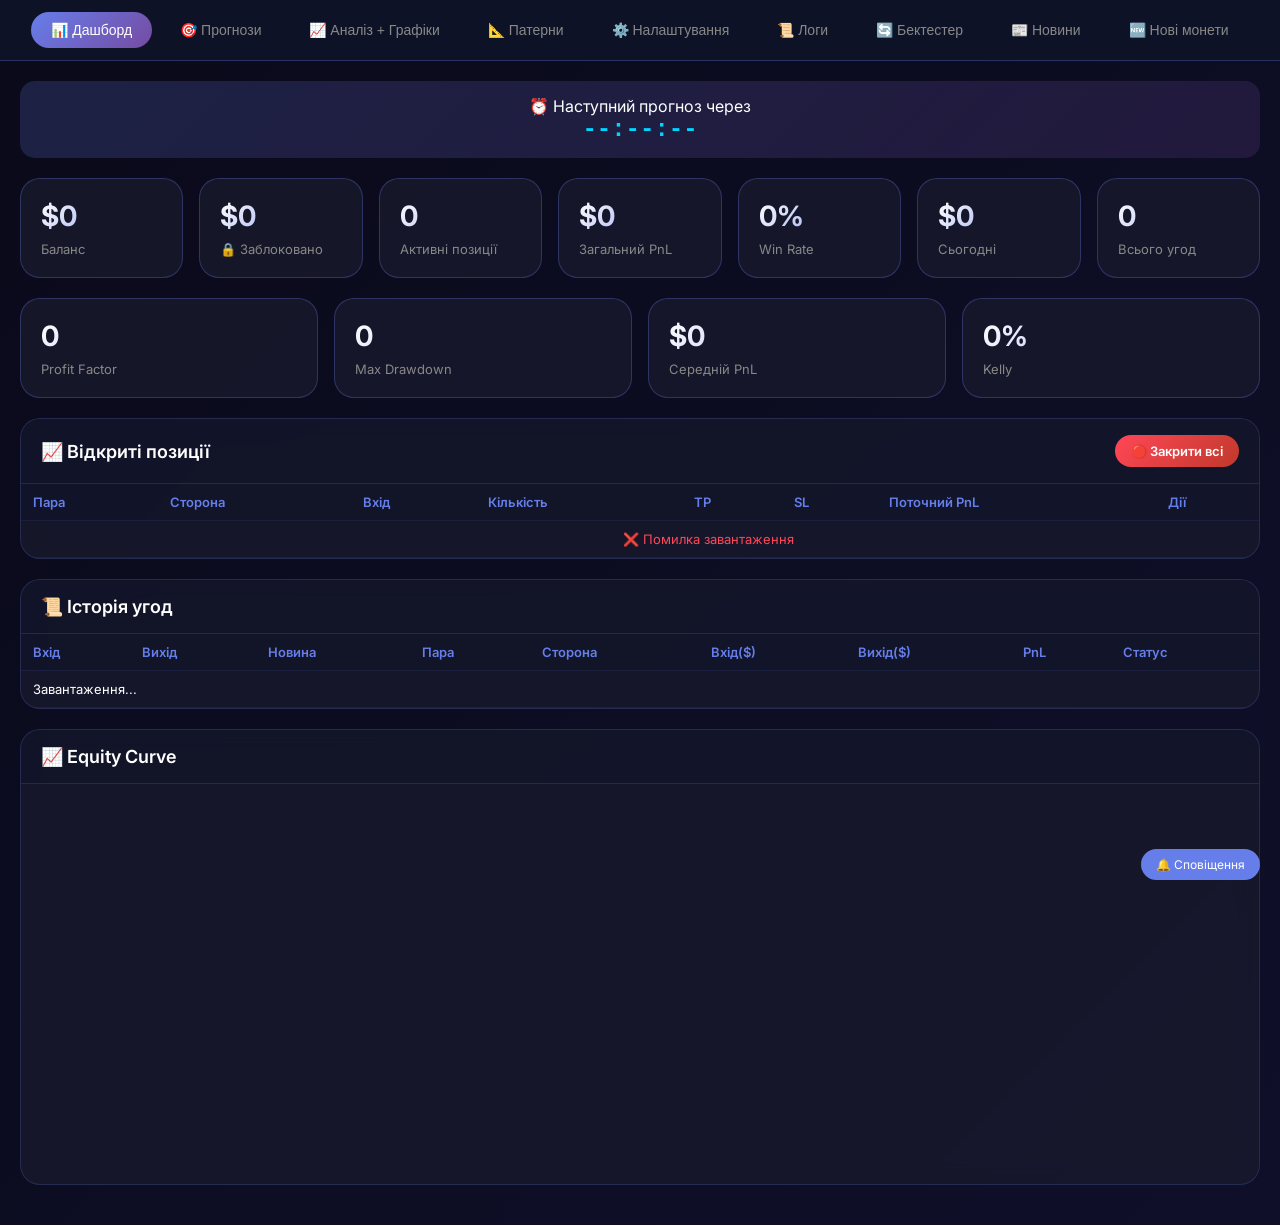
==== commit aa1d8aa5: "Upload project" ====
--- a/web/index.html
+++ b/web/index.html
@@ -46,6 +46,9 @@
         .badge-short,.badge-sell{background:linear-gradient(135deg,#ff4757,#c0392b);color:white}
         .badge-active{background:#00ff88;color:#0a0a1a}
         .badge-expired{background:#666;color:white}
+        .badge-positive{background:#00ff88;color:#0a0a1a}
+        .badge-negative{background:#ff4757;color:white}
+        .badge-neutral{background:#f39c12;color:#0a0a1a}
         .form-group{margin-bottom:15px}
         .form-group label{display:block;margin-bottom:5px;color:#888;font-size:13px}
         .form-group input,.form-group select{width:100%;padding:10px;background:rgba(15,20,40,0.8);border:1px solid rgba(102,126,234,0.3);border-radius:10px;color:white;font-family:inherit}
@@ -71,6 +74,12 @@
         .metric-value-backtest{font-size:22px;font-weight:700}
         .metric-label-backtest{font-size:11px;color:#888;margin-top:5px}
         .strategy-balance{font-size:32px;font-weight:700;color:#00d4ff}
+        .news-feed{max-height:500px;overflow-y:auto}
+        .news-item{padding:12px 15px;border-bottom:1px solid rgba(102,126,234,0.1);transition:background .2s}
+        .news-item:hover{background:rgba(102,126,234,0.05)}
+        .news-title{font-weight:600;margin-bottom:5px}
+        .news-meta{font-size:11px;color:#888;display:flex;gap:15px;flex-wrap:wrap}
+        .sentiment-badge{display:inline-block;padding:2px 8px;border-radius:15px;font-size:10px;font-weight:600}
         @media(max-width:768px){.container{padding:12px}.nav-btn{padding:6px 12px;font-size:12px}.stat-value{font-size:22px}th,td{padding:6px 8px;font-size:11px}}
         @media(max-width:480px){.stats-grid{grid-template-columns:repeat(2,1fr)}}
         .notification-permission{position:fixed;bottom:20px;right:20px;background:#667eea;padding:8px 15px;border-radius:40px;cursor:pointer;z-index:1000;font-size:12px}
@@ -92,16 +101,55 @@
 </div></div>
 
 <div class="container">
+    <!-- ДАШБОРД -->
     <div id="tab-dashboard" class="tab active">
         <div class="next-forecast"><div>⏰ Наступний прогноз через</div><div class="timer-big" id="nextForecastTimer">--:--:--</div></div>
         <div class="stats-grid"><div class="stat-card"><div class="stat-value" id="balance">$0</div><div class="stat-label">Баланс</div></div><div class="stat-card"><div class="stat-value" id="lockedAmount">$0</div><div class="stat-label">🔒 Заблоковано</div></div><div class="stat-card"><div class="stat-value" id="openTrades">0</div><div class="stat-label">Активні позиції</div></div><div class="stat-card"><div class="stat-value" id="totalPnL">$0</div><div class="stat-label">Загальний PnL</div></div><div class="stat-card"><div class="stat-value" id="winRate">0%</div><div class="stat-label">Win Rate</div></div><div class="stat-card"><div class="stat-value" id="dailyPnL">$0</div><div class="stat-label">Сьогодні</div></div><div class="stat-card"><div class="stat-value" id="totalTrades">0</div><div class="stat-label">Всього угод</div></div></div>
         <div class="stats-grid"><div class="stat-card"><div class="stat-value" id="profitFactor">0</div><div class="stat-label">Profit Factor</div></div><div class="stat-card"><div class="stat-value" id="maxDrawdown">0</div><div class="stat-label">Max Drawdown</div></div><div class="stat-card"><div class="stat-value" id="avgPnL">$0</div><div class="stat-label">Середній PnL</div></div><div class="stat-card"><div class="stat-value" id="kelly">0%</div><div class="stat-label">Kelly</div></div></div>
-        <div class="card"><div class="card-header"><h3>📈 Відкриті позиції</h3><button class="btn btn-danger" onclick="closeAllTrades()">🔴 Закрити всі</button></div><div class="table-wrapper"><table><thead><tr><th>Пара</th><th>Сторона</th><th>Вхід</th><th>Кількість</th><th>TP</th><th>SL</th><th>Поточний PnL</th><th>Дії</th></tr></thead><tbody id="openTradesBody"><tr><td colspan="8">Завантаження...</td></tr></tbody></table></div></div>
-        <div class="card"><div class="card-header"><h3>📜 Історія угод</h3></div><div class="table-wrapper"><table><thead><tr><th>Час</th><th>Пара</th><th>Сторона</th><th>Вхід</th><th>Вихід</th><th>PnL</th></tr></thead><tbody id="tradesBody"><tr><td colspan="6">Завантаження...</td></tr></tbody></table></div></div>
+        <div class="card">
+    <div class="card-header">
+        <h3>📈 Відкриті позиції</h3>
+        <button class="btn btn-danger" onclick="closeAllTrades()">🔴 Закрити всі</button>
+    </div>
+    <div class="table-wrapper">
+        <table>
+            <thead>
+                <tr>
+                    <th>Пара</th>
+                    <th>Сторона</th>
+                    <th>Вхід</th>
+                    <th>Кількість</th>
+                    <th>TP</th>
+                    <th>SL</th>
+                    <th>Поточний PnL</th>
+                    <th>Дії</th>
+                </tr>
+            </thead>
+            <tbody id="openTradesBody">
+                <tr><td colspan="8">Завантаження...<\/td></tr>
+            </tbody>
+        </table>
+    </div>
+</div>
+
+        <div class="card">
+            <div class="card-header"><h3>📜 Історія угод</h3></div>
+            <div class="table-wrapper">
+                <table>
+                    <thead>
+                        <tr><th>Вхід</th><th>Вихід</th><th>Новина</th><th>Пара</th><th>Сторона</th><th>Вхід($)</th><th>Вихід($)</th><th>PnL</th><th>Статус</th></tr>
+                    </thead>
+                    <tbody id="tradesBody">
+                        <tr><td colspan="9">Завантаження...</td></tr>
+                    </tbody>
+                </table>
+            </div>
+        </div>
         <div class="card"><div class="card-header"><h3>📈 Equity Curve</h3></div><div class="chart-container" id="equityChart"></div></div>
         <div class="server-time" id="serverTime"></div>
     </div>
 
+    <!-- ПРОГНОЗИ -->
     <div id="tab-forecasts" class="tab">
         <div class="card"><div class="card-header"><h3>🎯 Прогнози</h3><span style="font-size:12px">Автоматичні сигнали</span></div>
         <div class="forecast-tabs"><button class="forecast-tab-btn active" onclick="showForecastList('active')">🟢 Активні</button><button class="forecast-tab-btn" onclick="showForecastList('history')">📜 Історія</button><button class="btn btn-outline btn-sm" onclick="clearAllForecasts()">🗑️ Очистити</button></div>
@@ -109,18 +157,21 @@
         <div id="historyForecastsList" class="hidden"><div class="table-wrapper"><table><thead><tr><th>Час</th><th>Пара</th><th>Тип</th><th>Вхід</th><th>Ціль</th><th>Результат</th><th></th></tr></thead><tbody id="forecastsHistoryBody"><tr><td colspan="7">Завантаження...</td></tr></tbody></table></div><div style="text-align:center;padding:10px"><button class="btn btn-outline btn-sm" id="loadMoreHistoryBtn" onclick="loadMoreHistory()" style="display:none">📥 Більше</button></div></div></div>
     </div>
 
+    <!-- АНАЛІЗ + ГРАФІКИ -->
     <div id="tab-analysis" class="tab">
         <div class="card"><div class="card-header"><h3>📊 Ринковий аналіз</h3><div><select id="analysisPair"><option value="BTCUSDT">BTCUSDT</option><option value="ETHUSDT">ETHUSDT</option><option value="SOLUSDT">SOLUSDT</option></select><button class="btn btn-primary btn-sm" onclick="loadAnalysis()">Аналіз</button></div></div><div id="analysisResult" style="padding:20px"><div style="text-align:center;color:#888">Виберіть пару</div></div></div>
         <div class="card"><div class="card-header"><h3>📈 Графік</h3><div><select id="chartPair"><option value="BTCUSDT">BTCUSDT</option></select><select id="chartTimeframe"><option value="1h">1 год</option><option value="4h">4 год</option><option value="1d">1 день</option></select><button class="btn btn-primary btn-sm" onclick="loadChart()">Оновити</button><button class="btn btn-outline btn-sm" onclick="resetChartView()">Скинути</button></div></div><div class="chart-container" id="priceChart"></div></div>
         <div class="card"><div class="card-header"><h3>📈 PnL динаміка</h3></div><div class="chart-container" id="pnlChart"></div></div>
     </div>
 
+    <!-- ПАТЕРНИ -->
     <div id="tab-patterns" class="tab">
         <div class="card"><div class="card-header"><h3>📐 Фігури технічного аналізу</h3><div><select id="taPair"><option value="BTCUSDT">BTCUSDT</option><option value="ETHUSDT">ETHUSDT</option><option value="SOLUSDT">SOLUSDT</option></select><select id="taTimeframe"><option value="1h">1 год</option><option value="4h">4 год</option><option value="1d">1 день</option></select><button class="btn btn-primary btn-sm" onclick="loadTAPatterns()">🔍 Аналіз</button></div></div>
         <div class="chart-container" id="taChart" style="min-height:500px"></div>
         <div id="taInfo" style="padding:20px;border-top:1px solid rgba(102,126,234,0.2)"><div style="color:#888">Натисніть "Аналіз"</div></div></div>
     </div>
 
+    <!-- НАЛАШТУВАННЯ -->
     <div id="tab-settings" class="tab">
         <div class="card"><div class="card-header"><h3>⚙️ Налаштування</h3></div><div style="padding:20px">
             <h4 style="color:#667eea">📊 Торгівля</h4>
@@ -160,41 +211,148 @@
         </div></div>
     </div>
 
+    <!-- ЛОГИ -->
     <div id="tab-logs" class="tab">
         <div class="card"><div class="card-header"><h3>📜 Логи</h3><div><select id="logLevelFilter"><option value="">Всі</option><option value="INFO">INFO</option><option value="WARNING">WARNING</option><option value="ERROR">ERROR</option></select><button class="btn btn-outline btn-sm" onclick="loadLogs(true)">Оновити</button><button class="btn btn-danger btn-sm" onclick="clearLogs()">Очистити</button></div></div>
         <div class="table-wrapper" style="max-height:500px;overflow-y:auto"><table style="min-width:600px"><thead><tr><th>Час</th><th>Рівень</th><th>Модуль</th><th>Повідомлення</th></tr></thead><tbody id="logsBody">...</tbody></table></div>
         <div style="text-align:center;padding:10px"><button class="btn btn-outline btn-sm" id="loadMoreBtn" onclick="loadMoreLogs()" style="display:none">📥 Більше</button></div></div>
     </div>
 
+    <!-- БЕКТЕСТЕР -->
     <div id="tab-backtest" class="tab">
-        <div class="card"><div class="card-header"><h3>🔄 Бектестер</h3></div><div style="padding:20px">
+    <div class="card">
+        <div class="card-header"><h3>🔄 Бектестер</h3></div>
+        <div style="padding:20px">
             <div class="backtest-params-grid">
                 <div class="form-group"><label>📊 Пара</label><select id="backtestSymbol"><option value="BTCUSDT">BTCUSDT</option></select></div>
                 <div class="form-group"><label>⏱️ Таймфрейм</label><select id="backtestTimeframe"><option value="5m">5хв</option><option value="15m" selected>15хв</option><option value="1h">1год</option><option value="4h">4год</option></select></div>
                 <div class="form-group"><label>📅 Дата початку</label><input type="date" id="backtestStartDate"></div>
                 <div class="form-group"><label>📅 Дата кінця</label><input type="date" id="backtestEndDate"></div>
-                <div class="form-group"><label>💰 Початковий баланс</label><input type="number" id="backtestBalance" value="100"></div>
+                <div class="form-group"><label>💰 Початковий баланс</label><input type="number" id="backtestBalance" value="1000"></div>
                 <div class="form-group"><label>⚠️ Ризик на угоду</label><input type="number" id="backtestRisk" value="2" step="0.5"></div>
             </div>
-            <div style="display:flex;gap:10px;justify-content:center"><button class="btn btn-primary" onclick="runBacktest()">▶️ Запустити</button><button class="btn btn-outline" onclick="clearBacktestResults()">Очистити</button><button class="btn btn-success" onclick="exportBacktestResults()">📥 Експорт</button></div>
-            <div id="backtestProgress" style="display:none;margin-top:15px"><div class="progress-bar-container"><div class="progress-bar" id="backtestProgressBar"></div></div><div id="backtestProgressText" style="text-align:center;font-size:12px">Завантаження...</div></div>
-        </div></div>
-        <div id="backtestResults" style="display:none"><div class="metrics-grid" id="backtestMetrics"></div><div class="card"><div class="card-header"><h3>📈 Equity Curve</h3></div><div class="chart-container" id="backtestEquityChart"></div></div><div class="card"><div class="card-header"><h3>📊 Розподіл PnL</h3></div><div class="chart-container" id="backtestDistributionChart"></div></div><div class="card"><div class="card-header"><h3>📜 Угоди</h3></div><div class="table-wrapper"><table><thead><tr><th>Вхід</th><th>Вихід</th><th>Сторона</th><th>Вхід($)</th><th>Вихід($)</th><th>PnL</th><th>PnL%</th></tr></thead><tbody id="backtestTradesBody"></tbody></table></div></div></div>
-        <div id="backtestError" style="display:none;background:#ff4757;border-radius:10px;padding:15px;text-align:center"></div>
-    </div>
-
+            <div style="display:flex;gap:10px;justify-content:center">
+                <button class="btn btn-primary" onclick="runBacktest()">▶️ Запустити</button>
+                <button class="btn btn-outline" onclick="clearBacktestResults()">Очистити</button>
+                <button class="btn btn-success" onclick="exportBacktestResults()">📥 Експорт</button>
+            </div>
+            <div id="backtestProgress" style="display:none;margin-top:15px">
+                <div class="progress-bar-container"><div class="progress-bar" id="backtestProgressBar"></div></div>
+                <div id="backtestProgressText" style="text-align:center;font-size:12px">Завантаження...</div>
+            </div>
+        </div>
+    </div>
+
+    <div id="backtestResults" style="display:none">
+        <div class="metrics-grid" id="backtestMetrics"></div>
+
+        <div class="card">
+            <div class="card-header"><h3>📈 Equity Curve</h3></div>
+            <div class="chart-container" id="backtestEquityChart" style="min-height:350px;"></div>
+        </div>
+
+        <div class="card">
+            <div class="card-header"><h3>📊 Розподіл PnL</h3></div>
+            <div class="chart-container" id="backtestDistributionChart" style="min-height:350px;"></div>
+        </div>
+
+        <div class="card">
+            <div class="card-header"><h3>📜 Угоди</h3></div>
+            <div class="table-wrapper">
+                <table style="width:100%">
+                    <thead>
+                        <tr><th>Вхід</th><th>Вихід</th><th>Сторона</th><th>Вхід($)</th><th>Вихід($)</th><th>PnL</th><th>PnL%</th></tr>
+                    </thead>
+                    <tbody id="backtestTradesBody"></tbody>
+                </table>
+            </div>
+        </div>
+    </div>
+
+    <div id="backtestError" style="display:none;background:#ff4757;border-radius:10px;padding:15px;text-align:center"></div>
+</div>
+
+    <!-- НОВИНИ (розширена версія) -->
     <div id="tab-news" class="tab">
         <div class="card"><div class="card-header"><h3>📰 Торгівля за новинами</h3><div><span id="newsBalanceValue" class="strategy-balance">$100</span><button class="btn btn-outline btn-sm" onclick="resetNewsStrategy()">🔄 Скинути</button></div></div><div style="padding:20px"><div class="stats-grid" id="newsStats"></div></div></div>
-        <div class="card"><div class="card-header"><h3>📜 Історія угод</h3></div><div class="table-wrapper"><table><thead><tr><th>Вхід</th><th>Вихід</th><th>Новина</th><th>Пара</th><th>Сторона</th><th>Вхід($)</th><th>Вихід($)</th><th>PnL</th><th>Статус</th></tr></thead><tbody id="newsTradesBody"><tr><td colspan="9">Завантаження...</td></tr></tbody></table></div></div>
-    </div>
-
+
+        <!-- Графік настроїв -->
+        <div class="card">
+            <div class="card-header">
+                <h3>📊 Графік настроїв ринку (Sentiment Score)</h3>
+                <div>
+                    <select id="sentimentFilter" onchange="loadSentimentChart()">
+                        <option value="ALL">Всі монети</option>
+                        <option value="BTC">BTC</option>
+                        <option value="ETH">ETH</option>
+                        <option value="SOL">SOL</option>
+                        <option value="DOGE">DOGE</option>
+                        <option value="ADA">ADA</option>
+                        <option value="XRP">XRP</option>
+                    </select>
+                    <button class="btn btn-primary btn-sm" onclick="loadSentimentChart()">🔄 Оновити</button>
+                </div>
+            </div>
+            <div id="sentimentChartContainer" class="chart-container" style="min-height: 350px;"></div>
+        </div>
+
+        <!-- Стрічка новин -->
+        <div class="card">
+            <div class="card-header">
+                <h3>📰 Стрічка новин (останні 30)</h3>
+                <button class="btn btn-outline btn-sm" onclick="refreshNewsFeed()">🔄 Оновити</button>
+            </div>
+            <div class="news-feed" id="newsFeedContainer">
+                <div style="text-align:center;padding:20px;color:#888">Завантаження новин...</div>
+            </div>
+        </div>
+
+        <div class="card">
+    <div class="card-header">
+        <h3>📜 Історія угод</h3>
+    </div>
+    <div class="table-wrapper">
+        <table>
+            <thead>
+                <tr>
+                    <th>Вхід</th>
+                    <th>Вихід</th>
+                    <th>Новина</th>
+                    <th>Пара</th>
+                    <th>Сторона</th>
+                    <th>Вхід($)</th>
+                    <th>Вихід($)</th>
+                    <th>PnL</th>
+                    <th>Статус</th>
+                </tr>
+            </thead>
+            <tbody id="newsTradesBody">
+                <tr><td colspan="9">Завантаження...<\/td></tr>
+            </tbody>
+        </table>
+    </div>
+</div>
+
+    </div>
+
+    <!-- НОВІ МОНЕТИ (розширена версія) -->
     <div id="tab-listings" class="tab">
         <div class="card"><div class="card-header"><h3>🆕 Нові монети</h3><div><span id="listingBalanceValue" class="strategy-balance">$100</span><button class="btn btn-outline btn-sm" onclick="resetListingStrategy()">🔄 Скинути</button></div></div><div style="padding:20px"><div class="stats-grid" id="listingStats"></div></div></div>
-        <div class="card"><div class="card-header"><h3>🟢 Активні позиції</h3></div><div class="table-wrapper"><table><thead><tr><th>Монета</th><th>Пара</th><th>Вхід</th><th>Кількість</th><th>Сума</th></tr></thead><tbody id="listingOpenTradesBody"><tr><td colspan="5">Немає активних позицій</td></tr></tbody></table></div></div>
+
+        <!-- Інформація про нові монети -->
+        <div class="card">
+            <div class="card-header"><h3>📈 Аналіз нових монет</h3></div>
+            <div id="listingAnalysisContainer" style="padding:20px">
+                <div style="text-align:center;color:#888">Завантаження аналізу...</div>
+            </div>
+        </div>
+
+        <div class="card"><div class="card-header"><h3>🟢 Активні позиції</h3></div><div class="table-wrapper"><table><thead><tr><th>Монета</th><th>Пара</th><th>Вхід</th><th>Кількість</th><th>Сума</th><th>Поточний PnL</th><th>Дії</th></tr></thead><tbody id="listingOpenTradesBody"><tr><td colspan="7">Немає активних позицій</td></tr></tbody></table></div></div>
         <div class="card"><div class="card-header"><h3>📜 Історія угод</h3></div><div class="table-wrapper"><table><thead><tr><th>Вхід</th><th>Вихід</th><th>Монета</th><th>Вхід($)</th><th>Вихід($)</th><th>PnL</th><th>Причина</th></tr></thead><tbody id="listingTradesBody"><tr><td colspan="7">Завантаження...</td></tr></tbody></table></div></div>
     </div>
 </div>
 
+<!-- Модальні вікна -->
 <div id="tradeModal" style="display:none;position:fixed;top:0;left:0;width:100%;height:100%;background:rgba(0,0,0,0.95);z-index:2000;overflow:auto"><div style="max-width:1400px;margin:20px auto;background:#1a1a2e;border-radius:20px;padding:20px"><div style="display:flex;justify-content:space-between;align-items:center;margin-bottom:15px"><h3 id="tradeModalTitle">Угода</h3><div><select id="tradeChartTimeframe"><option value="5m">5хв</option><option value="15m">15хв</option><option value="1h" selected>1год</option><option value="4h">4год</option><option value="1d">1день</option></select><button onclick="closeTradeModal()" style="background:#ff4757;border:none;color:white;width:40px;height:40px;border-radius:50%;cursor:pointer;margin-left:10px">✕</button></div></div><div id="tradeModalChart" style="height:600px"></div></div></div>
 <div id="forecastModal" style="display:none;position:fixed;top:0;left:0;width:100%;height:100%;background:rgba(0,0,0,0.95);z-index:2000;overflow:auto"><div style="max-width:1400px;margin:20px auto;background:#1a1a2e;border-radius:20px;padding:20px"><div style="display:flex;justify-content:space-between"><h3 id="forecastModalTitle">Прогноз</h3><button onclick="closeForecastModal()" style="background:#ff4757;border:none;color:white;width:40px;height:40px;border-radius:50%;cursor:pointer">✕</button></div><div style="display:flex;gap:20px;flex-wrap:wrap"><div id="forecastModalChart" style="flex:2;min-width:300px;height:500px"></div><div id="forecastModalDescription" style="flex:1;min-width:250px;background:rgba(15,20,40,0.8);border-radius:15px;padding:15px;overflow-y:auto"><h4>📋 Деталі</h4><div id="forecastDescContent" style="font-size:13px"></div></div></div></div></div>
 <div class="notification-permission" onclick="enableNotifications()">🔔 Сповіщення</div>
@@ -213,38 +371,89 @@
         updateDashboard(s);
         const l=await fetch('/api/locked_amount').then(r=>r.json());
         document.getElementById('lockedAmount').innerHTML=`$${(l.locked_amount||0).toFixed(2)}`;
+
         const o=await fetch('/api/open_trades').then(r=>r.json());
         const ob=document.getElementById('openTradesBody');
-        if(ob&&o.length){
-            const p={};
-            for(const t of o)if(!p[t.pair]){
-                const pr=await fetch(`/api/current_price/${t.pair}`).then(r=>r.json());
-                p[t.pair]=pr.price||t.entry_price;
+
+        if(ob){
+            if(o && o.length > 0){
+                // Отримуємо поточні ціни для кожної пари
+                const prices = {};
+                for(const trade of o){
+                    if(!prices[trade.pair]){
+                        try{
+                            const pr=await fetch(`/api/current_price/${trade.pair}`).then(r=>r.json());
+                            prices[trade.pair]=pr.price || trade.entry_price;
+                        }catch(e){
+                            prices[trade.pair]=trade.entry_price;
+                        }
+                    }
+                }
+
+                ob.innerHTML = o.map(trade => {
+                    const cp = prices[trade.pair] || trade.entry_price;
+                    let pnl = 0;
+                    let pnlP = 0;
+
+                    if(trade.side === 'BUY'){
+                        pnl = (cp - trade.entry_price) * trade.quantity;
+                        pnlP = ((cp - trade.entry_price) / trade.entry_price) * 100;
+                    } else {
+                        pnl = (trade.entry_price - cp) * trade.quantity;
+                        pnlP = ((trade.entry_price - cp) / trade.entry_price) * 100;
+                    }
+
+                    const sideClass = trade.side === 'BUY' ? 'badge-long' : 'badge-short';
+                    const sideText = trade.side === 'BUY' ? 'LONG' : 'SHORT';
+                    const pnlClass = pnl >= 0 ? 'positive' : 'negative';
+                    const pnlSign = pnl >= 0 ? '+' : '';
+
+                    return `
+                        <tr onclick="showTradeOnChart(${trade.id})" style="cursor:pointer;">
+                            <td>${trade.pair}<\/td>
+                            <td><span class="badge ${sideClass}">${sideText}<\/span><\/td>
+                            <td>$${trade.entry_price.toFixed(0)}<\/td>
+                            <td>${trade.quantity}<\/td>
+                            <td>$${(trade.take_profit || 0).toFixed(0)}<\/td>
+                            <td>$${(trade.stop_loss || 0).toFixed(0)}<\/td>
+                            <td class="${pnlClass}">${pnlSign}$${pnl.toFixed(2)} (${pnlP.toFixed(1)}%)<\/td>
+                            <td><button class="btn btn-danger btn-sm" onclick="event.stopPropagation(); closeTrade(${trade.id})">🔴<\/button><\/td>
+                        <\/tr>
+                    `;
+                }).join('');
+            } else {
+                ob.innerHTML='<td><td colspan="8" style="text-align:center;">Немає відкритих позицій<\/td></tr>';
             }
-            ob.innerHTML=o.map(t=>{
-                const cp=p[t.pair]||t.entry_price;
-                const pnl=t.side==='BUY'?(cp-t.entry_price)*t.quantity:(t.entry_price-cp)*t.quantity;
-                const pnlP=((cp-t.entry_price)/t.entry_price)*100;
-                return `<tr onclick="showTradeOnChart(${t.id})">
-                    <td>${t.pair}</td>
-                    <td><span class="badge ${t.side==='BUY'?'badge-long':'badge-short'}">${t.side==='BUY'?'LONG':'SHORT'}</span></td>
-                    <td>$${t.entry_price.toFixed(0)}</td>
-                    <td>${t.quantity}</td>
-                    <td>$${(t.take_profit||0).toFixed(0)}</td>
-                    <td>$${(t.stop_loss||0).toFixed(0)}</td>
-                    <td class="${pnl>=0?'positive':'negative'}">${pnl>=0?'+':''}$${pnl.toFixed(2)} (${pnlP.toFixed(1)}%)</td>
-                    <td><button class="btn btn-danger btn-sm" onclick="event.stopPropagation(); closeTrade(${t.id})">🔴</button></td>
-                 </tr>`;
-            }).join('');
-        } else if(ob){ ob.innerHTML='<tr><td colspan="8">Немає позицій</td></tr>'; }
+        }
+
         const tr=await fetch('/api/trades?limit=20').then(r=>r.json());
         const tb=document.getElementById('tradesBody');
-        if(tb&&tr.length){
-            tb.innerHTML=tr.map(t=>`<tr onclick="showTradeOnChart(${t.id})"><td style="white-space:nowrap;">${t.opened_at?.replace('T',' ').substring(0,16)}</td><td>${t.pair}</td><td><span class="badge ${t.side==='BUY'?'badge-long':'badge-short'}">${t.side==='BUY'?'КУПІВЛЯ':'ПРОДАЖ'}</span></td><td>$${t.entry_price?.toFixed(0)}</td><td>${t.exit_price?'$'+t.exit_price.toFixed(0):'-'}</td><td class="${t.pnl>=0?'positive':'negative'}">${t.pnl>=0?'+':''}$${(t.pnl||0).toFixed(2)} (${(t.pnl_percent||0).toFixed(1)}%)</td></tr>`).join('');
-        } else if(tb){ tb.innerHTML='<tr><td colspan="6">Немає угод</td></tr>'; }
+
+        if(tb){
+            if(tr && tr.length > 0){
+                tb.innerHTML=tr.map(t=>`
+                    <tr onclick="showTradeOnChart(${t.id})" style="cursor:pointer;">
+                        <td style="white-space:nowrap;">${t.opened_at?.replace('T',' ').substring(0,16)}<\/td>
+                        <td>${t.pair}<\/td>
+                        <td><span class="badge ${t.side==='BUY'?'badge-long':'badge-short'}">${t.side==='BUY'?'КУПІВЛЯ':'ПРОДАЖ'}<\/span><\/td>
+                        <td>$${t.entry_price?.toFixed(0)}<\/td>
+                        <td>${t.exit_price?'$'+t.exit_price.toFixed(0):'-'}<\/td>
+                        <td class="${t.pnl>=0?'positive':'negative'}">${t.pnl>=0?'+':''}$${(t.pnl||0).toFixed(2)} (${(t.pnl_percent||0).toFixed(1)}%)<\/td>
+                    <\/tr>
+                `).join('');
+            } else {
+                tb.innerHTML='<tr><td colspan="6" style="text-align:center;">Немає історії угод<\/td></tr>';
+            }
+        }
+
         loadEquityChart();
-    } catch(e){ console.error('Помилка loadDashboard:', e); }
-}
+    } catch(e){
+        console.error('Помилка loadDashboard:', e);
+        const ob=document.getElementById('openTradesBody');
+        if(ob) ob.innerHTML='<td><td colspan="8" style="text-align:center;color:#ff4757;">❌ Помилка завантаження<\/td></tr>';
+    }
+}
+
 async function loadForecasts(){try{const f=await fetch('/api/forecasts').then(r=>r.json());const b=document.getElementById('forecastsBody');if(b&&f.length){b.innerHTML=f.map(fc=>{let pnl=0,pnlP=0;if(fc.signal_type==='LONG'){pnlP=((fc.current_price-fc.entry_price)/fc.entry_price)*100;pnl=(pnlP/100)*(fc.position_usdt||10);}else{pnlP=((fc.entry_price-fc.current_price)/fc.entry_price)*100;pnl=(pnlP/100)*(fc.position_usdt||10);}const h=Math.floor(fc.time_remaining/3600),m=Math.floor((fc.time_remaining%3600)/60);return `<tr onclick="showForecastOnChart(${fc.id})"><td>${fc.pair}</td><td><span class="badge ${fc.signal_type==='LONG'?'badge-long':'badge-short'}">${fc.signal_type==='LONG'?'📈 LONG':'📉 SHORT'}</span></td><td>$${fc.entry_price.toFixed(0)}</td><td>$${fc.target_price.toFixed(0)}</td><td>$${fc.current_price.toFixed(0)}</td><td class="${pnlP>=0?'positive':'negative'}">${pnlP>=0?'+':''}$${pnl.toFixed(2)} (${pnlP.toFixed(1)}%)</td><td>${fc.confidence.toFixed(1)}%</td><td class="timer" data-expires="${fc.expires_at}">${h}г ${m}хв</td><td><button class="btn btn-outline btn-sm" onclick="event.stopPropagation(); deleteForecast(${fc.id})">🗑️</button></td></tr>`;}).join('');startTimers();}else b&&(b.innerHTML='<tr><td colspan="9">Немає прогнозів</td></tr>');}catch(e){console.error(e);}}
 function startTimers(){document.querySelectorAll('.timer[data-expires]').forEach(el=>{if(el.hasAttribute('data-timer-set'))return;el.setAttribute('data-timer-set','true');const ex=new Date(el.dataset.expires);const iv=setInterval(()=>{const rem=(ex-new Date())/1000;if(rem<=0){clearInterval(iv);el.innerHTML='Завершено';loadForecasts();}else{const h=Math.floor(rem/3600),m=Math.floor((rem%3600)/60);el.innerHTML=`${h}г ${m}хв`;}},1000);});}
 async function loadForecastsHistory(r=true){if(r){historyOffset=0;hasMoreHistory=true;document.getElementById('loadMoreHistoryBtn').style.display='none';}try{const res=await fetch(`/api/forecasts/history?limit=30&offset=${historyOffset}`);const d=await res.json();const b=document.getElementById('forecastsHistoryBody');if(!b)return;if(!d.forecasts?.length&&historyOffset===0){b.innerHTML='<tr><td colspan="7">Немає прогнозів</td></tr>';return;}const rows=d.forecasts.map(f=>`<tr onclick="showForecastOnChart(${f.id})"><td>${f.created_at.substring(0,16)}</td><td>${f.pair}</td><td><span class="badge ${f.signal_type==='LONG'?'badge-long':'badge-short'}">${f.signal_type==='LONG'?'📈 LONG':'📉 SHORT'}</span></td><td>$${f.entry_price.toFixed(0)}</td><td>$${f.target_price.toFixed(0)}</td><td class="${f.result_text.includes('+')?'positive':'negative'}">${f.result_text}</td><td><button class="btn btn-outline btn-sm" onclick="event.stopPropagation(); showForecastOnChart(${f.id})">📊</button></td></tr>`).join('');b.innerHTML=r?rows:b.innerHTML+rows;hasMoreHistory=d.forecasts?.length===30;document.getElementById('loadMoreHistoryBtn').style.display=hasMoreHistory?'inline-block':'none';historyOffset+=d.forecasts?.length||0;}catch(e){console.error(e);}}
@@ -280,54 +489,669 @@
 async function clearAllForecasts(){if(confirm('Очистити всі прогнози?')){await fetch('/api/forecasts/all',{method:'DELETE'});loadForecasts();loadForecastsHistory(true);}}
 async function enableNotifications(){const p=await Notification.requestPermission();notificationsEnabled=p==='granted';if(notificationsEnabled){document.querySelector('.notification-permission').style.display='none';alert('Сповіщення увімкнено');}}
 
-async function loadNewsData(){try{const b=await fetch('/api/news/balance').then(r=>r.json());document.getElementById('newsBalanceValue').innerHTML=`$${(b.balance||100).toFixed(2)}`;document.getElementById('newsStats').innerHTML=`<div class="stat-card"><div class="stat-value">$${(b.balance||100).toFixed(2)}</div><div class="stat-label">Баланс</div></div><div class="stat-card"><div class="stat-value ${(b.total_pnl||0)>=0?'positive':'negative'}">${(b.total_pnl||0)>=0?'+':''}$${(b.total_pnl||0).toFixed(2)}</div><div class="stat-label">Загальний PnL</div></div><div class="stat-card"><div class="stat-value">${b.total_trades||0}</div><div class="stat-label">Всього угод</div></div><div class="stat-card"><div class="stat-value ${(b.win_rate||0)>=50?'positive':'negative'}">${b.win_rate||0}%</div><div class="stat-label">Win Rate</div></div>`;const t=await fetch('/api/news/trades').then(r=>r.json());const tb=document.getElementById('newsTradesBody');if(tb&&t.length)tb.innerHTML=t.map(tr=>`<tr><td>${new Date(tr.entry_time).toLocaleString()}</td><td>${tr.exit_time?new Date(tr.exit_time).toLocaleString():'-'}</td><td title="${tr.title}">${tr.title?.substring(0,50)||'-'}...</td><td>${tr.pair}</td><td><span class="badge ${tr.side==='LONG'?'badge-long':'badge-short'}">${tr.side}</span></td><td>$${tr.entry_price.toFixed(2)}</td><td>${tr.exit_price?'$'+tr.exit_price.toFixed(2):'-'}</td><td class="${(tr.pnl||0)>=0?'positive':'negative'}">${(tr.pnl||0)>=0?'+':''}$${(tr.pnl||0).toFixed(2)} (${(tr.pnl_percent||0).toFixed(1)}%)</td><td><span class="badge ${tr.status==='open'?'badge-active':'badge-expired'}">${tr.status==='open'?'Відкрита':'Закрита'}</span></td></tr>`).join('');else tb&&(tb.innerHTML='<tr><td colspan="9">Немає угод</td></tr>');}catch(e){console.error(e);}}
-async function resetNewsStrategy(){if(confirm('Скинути баланс до $100?')){await fetch('/api/news/reset',{method:'POST'});loadNewsData();}}
-async function loadListingData(){
-    try{
-        const b=await fetch('/api/listing/balance').then(r=>r.json());
-        document.getElementById('listingBalanceValue').innerHTML=`$${(b.balance||100).toFixed(2)}`;
-        document.getElementById('listingStats').innerHTML=`<div class="stat-card"><div class="stat-value">$${(b.balance||100).toFixed(2)}</div><div class="stat-label">Баланс</div></div><div class="stat-card"><div class="stat-value ${(b.total_pnl||0)>=0?'positive':'negative'}">${(b.total_pnl||0)>=0?'+':''}$${(b.total_pnl||0).toFixed(2)}</div><div class="stat-label">Загальний PnL</div></div><div class="stat-card"><div class="stat-value">${b.total_trades||0}</div><div class="stat-label">Всього угод</div></div><div class="stat-card"><div class="stat-value ${(b.win_rate||0)>=50?'positive':'negative'}">${b.win_rate||0}%</div><div class="stat-label">Win Rate</div></div>`;
-
-        const o=await fetch('/api/listing/current').then(r=>r.json());
-        const ob=document.getElementById('listingOpenTradesBody');
-        if(ob&&o.length){
-            ob.innerHTML=o.map(tr=>`<tr><td>${tr.symbol}</td><td>${tr.pair}</td><td>$${tr.entry_price.toFixed(4)}</td><td>${tr.quantity||0}</td><td>$${tr.position_usdt.toFixed(2)}</td></tr>`).join('');
-        } else if(ob){
-            ob.innerHTML='<tr><td colspan="5">Немає активних позицій</td></tr>';
-        }
-
-        const t=await fetch('/api/listing/trades').then(r=>r.json());
-        const tb=document.getElementById('listingTradesBody');
-        if(tb&&t.length){
-            tb.innerHTML=t.map(tr=>`<tr><td>${new Date(tr.entry_time).toLocaleString()}</td><td>${tr.exit_time?new Date(tr.exit_time).toLocaleString():'-'}</td><td>${tr.symbol}</td><td>$${tr.entry_price.toFixed(4)}</td><td>${tr.exit_price?'$'+tr.exit_price.toFixed(4):'-'}</td><td class="${(tr.pnl||0)>=0?'positive':'negative'}">${(tr.pnl||0)>=0?'+':''}$${(tr.pnl||0).toFixed(2)} (${(tr.pnl_percent||0).toFixed(1)}%)</td><td>${tr.exit_reason||'-'}</td></tr>`).join('');
-        } else if(tb){
-            tb.innerHTML='<tr><td colspan="7">Немає угод</td></tr>';
-        }
-    } catch(e){
-        console.error(e);
-    }
-}
-async function resetListingStrategy(){if(confirm('Скинути баланс до $100?')){await fetch('/api/listing/reset',{method:'POST'});loadListingData();}}
-
-async function runBacktest(){if(backtestRunning){alert('Бектест вже запущено');return;}const s=document.getElementById('backtestSymbol').value;const tf=document.getElementById('backtestTimeframe').value;let sd=document.getElementById('backtestStartDate').value;let ed=document.getElementById('backtestEndDate').value;const ib=parseFloat(document.getElementById('backtestBalance').value);const rp=parseFloat(document.getElementById('backtestRisk').value);if(!sd||!ed){const e=new Date();const st=new Date();st.setDate(e.getDate()-60);const fd=d=>`${d.getFullYear()}-${String(d.getMonth()+1).padStart(2,'0')}-${String(d.getDate()).padStart(2,'0')}`;sd=fd(st);ed=fd(e);document.getElementById('backtestStartDate').value=sd;document.getElementById('backtestEndDate').value=ed;}if(new Date(sd)>=new Date(ed)){alert('Дата початку має бути раніше');return;}backtestRunning=true;document.getElementById('backtestProgress').style.display='block';document.getElementById('backtestProgressBar').style.width='0%';document.getElementById('backtestProgressText').innerHTML='Завантаження...';document.getElementById('backtestResults').style.display='none';document.getElementById('backtestError').style.display='none';let p=0;const pi=setInterval(()=>{if(p<90){p+=10;document.getElementById('backtestProgressBar').style.width=p+'%';document.getElementById('backtestProgressText').innerHTML='Аналіз...';}},1000);try{const r=await fetch('/api/backtest/run',{method:'POST',headers:{'Content-Type':'application/json'},body:JSON.stringify({symbol:s,timeframe:tf,start_date:sd,end_date:ed,initial_balance:ib,risk_percent:rp})});const res=await r.json();clearInterval(pi);document.getElementById('backtestProgressBar').style.width='100%';document.getElementById('backtestProgressText').innerHTML='Готово!';if(!r.ok||res.error)throw new Error(res.error||'Помилка сервера');backtestResultsData=res;displayBacktestResults(res);}catch(e){console.error(e);const ed=document.getElementById('backtestError');ed.innerHTML=`❌ ${e.message}`;ed.style.display='block';document.getElementById('backtestResults').style.display='none';}finally{clearInterval(pi);backtestRunning=false;setTimeout(()=>{document.getElementById('backtestProgress').style.display='none';},1000);}}
-function displayBacktestResults(d){document.getElementById('backtestResults').style.display='block';const trp=d.total_return_pct||0;const fb=d.final_balance||0;const tt=d.total_trades||0;const wr=d.win_rate||0;const pf=d.profit_factor||0;const md=d.max_drawdown||0;const sr=d.sharpe_ratio||0;const ex=d.expectancy||0;document.getElementById('backtestMetrics').innerHTML=`<div class="metric-card-backtest"><div class="metric-value-backtest ${trp>=0?'positive':'negative'}">${trp>=0?'+':''}${trp}%</div><div class="metric-label-backtest">Дохідність</div></div><div class="metric-card-backtest"><div class="metric-value-backtest">$${fb.toFixed(2)}</div><div class="metric-label-backtest">Кінцевий баланс</div></div><div class="metric-card-backtest"><div class="metric-value-backtest">${tt}</div><div class="metric-label-backtest">Угод</div></div><div class="metric-card-backtest"><div class="metric-value-backtest ${wr>=50?'positive':'negative'}">${wr}%</div><div class="metric-label-backtest">Win Rate</div></div><div class="metric-card-backtest"><div class="metric-value-backtest">${pf}</div><div class="metric-label-backtest">Profit Factor</div></div><div class="metric-card-backtest"><div class="metric-value-backtest negative">-${md}%</div><div class="metric-label-backtest">Max Drawdown</div></div><div class="metric-card-backtest"><div class="metric-value-backtest">${sr}</div><div class="metric-label-backtest">Sharpe Ratio</div></div><div class="metric-card-backtest"><div class="metric-value-backtest">$${ex.toFixed(2)}</div><div class="metric-label-backtest">Expectancy</div></div>`;if(d.equity_values?.length){Plotly.newPlot('backtestEquityChart',[{x:d.equity_timestamps||d.equity_values.map((_,i)=>i),y:d.equity_values,mode:'lines',name:'Balance',line:{color:'#00d4ff',width:2},fill:'tozeroy',fillcolor:'rgba(0,212,255,0.1)'}],{title:'Equity Curve',xaxis:{title:'Час'},yaxis:{title:'Баланс'},template:'plotly_dark',paper_bgcolor:'rgba(0,0,0,0)',plot_bgcolor:'rgba(26,26,46,0.5)'},{responsive:true});}else document.getElementById('backtestEquityChart').innerHTML='<div style="text-align:center;padding:50px;">Немає даних</div>';if(d.trades?.length){const pnls=d.trades.map(t=>t.pnl);Plotly.newPlot('backtestDistributionChart',[{x:pnls,type:'histogram',marker:{color:pnls.map(p=>p>=0?'#00ff88':'#ff4757')},nbinsx:Math.min(20,Math.ceil(pnls.length/5))}],{title:'Розподіл PnL',xaxis:{title:'PnL'},yaxis:{title:'Кількість'},template:'plotly_dark',paper_bgcolor:'rgba(0,0,0,0)',plot_bgcolor:'rgba(26,26,46,0.5)'},{responsive:true});}else document.getElementById('backtestDistributionChart').innerHTML='<div style="text-align:center;padding:50px;">Немає даних</div>';const tb=document.getElementById('backtestTradesBody');if(d.trades?.length)tb.innerHTML=d.trades.map(t=>`<tr><td>${new Date(t.entry_time).toLocaleString()}</td><td>${new Date(t.exit_time).toLocaleString()}</td><td><span class="badge ${t.side==='LONG'?'badge-long':'badge-short'}">${t.side}</span></td><td>$${t.entry_price.toFixed(2)}</td><td>$${t.exit_price.toFixed(2)}</td><td class="${t.pnl>=0?'positive':'negative'}">${t.pnl>=0?'+':''}$${t.pnl.toFixed(2)}</td><td class="${t.pnl_percent>=0?'positive':'negative'}">${t.pnl_percent>=0?'+':''}${t.pnl_percent.toFixed(2)}%</td></tr>`).join('');else tb.innerHTML='<tr><td colspan="7">Немає угод</td></tr>';}
-function clearBacktestResults(){document.getElementById('backtestResults').style.display='none';document.getElementById('backtestError').style.display='none';backtestResultsData=null;}
-function exportBacktestResults(){if(!backtestResultsData){alert('Немає результатів');return;}const d=JSON.stringify(backtestResultsData,null,2);const b=new Blob([d],{type:'application/json'});const u=URL.createObjectURL(b);const a=document.createElement('a');a.href=u;a.download=`backtest_${backtestResultsData.symbol}_${new Date().toISOString().slice(0,19)}.json`;a.click();URL.revokeObjectURL(u);}
-function setDefaultBacktestDates(){const e=new Date();const s=new Date();s.setDate(e.getDate()-60);const fd=d=>`${d.getFullYear()}-${String(d.getMonth()+1).padStart(2,'0')}-${String(d.getDate()).padStart(2,'0')}`;const si=document.getElementById('backtestStartDate');const ei=document.getElementById('backtestEndDate');if(si&&!si.value)si.value=fd(s);if(ei&&!ei.value)ei.value=fd(e);}
-
-document.querySelectorAll('.nav-btn').forEach(btn=>{btn.addEventListener('click',()=>{document.querySelectorAll('.nav-btn').forEach(b=>b.classList.remove('active'));btn.classList.add('active');document.querySelectorAll('.tab').forEach(t=>t.classList.remove('active'));document.getElementById(`tab-${btn.dataset.tab}`).classList.add('active');if(btn.dataset.tab==='analysis'){loadChart();loadPnlChart();}if(btn.dataset.tab==='dashboard')loadDashboard();if(btn.dataset.tab==='logs')loadLogs(true);if(btn.dataset.tab==='settings')loadSettings();if(btn.dataset.tab==='forecasts'){loadForecasts();if(currentForecastList==='history')loadForecastsHistory(true);}if(btn.dataset.tab==='patterns'){loadTAPatterns();startPatternsAutoUpdate();}if(btn.dataset.tab==='news')loadNewsData();if(btn.dataset.tab==='listings')loadListingData();});});
-
-const st=document.createElement('style');st.textContent='.hidden{display:none}.log-info{color:#00d4ff}.log-warning{color:#ffa502}.log-error{color:#ff4757}';document.head.appendChild(st);
-
-function refreshTradeChart(){if(!currentTradeId)return;const tf=document.getElementById('tradeChartTimeframe').value;document.getElementById('tradeModalChart').innerHTML='<div style="text-align:center;padding:50px;">🔄 Оновлення...</div>';try{if(currentTradeType==='trade'){fetch(`/api/trade/chart/${currentTradeId}?timeframe=${tf}`).then(r=>r.json()).then(d=>Plotly.newPlot('tradeModalChart',d.data,d.layout||{},{responsive:true})).catch(e=>console.error(e));}else if(currentTradeType==='forecast'){fetch(`/api/forecast/chart/${currentTradeId}?timeframe=${tf}`).then(r=>r.json()).then(d=>Plotly.newPlot('tradeModalChart',d.data,d.layout||{},{responsive:true})).catch(e=>console.error(e));fetch(`/api/forecast/info/${currentTradeId}`).then(r=>r.json()).then(i=>{if(i.description){let dh=i.description;dh=dh.split('**').map((p,idx)=>idx%2===1?`<strong>${p}</strong>`:p).join('');dh=dh.replace(/• /g,'<span style="color:#667eea;">•</span> ');dh=dh.replace(/\n/g,'<br>');document.getElementById('forecastDescContent').innerHTML=dh;}}).catch(e=>console.error(e));}}catch(e){console.error('Помилка оновлення графіку:',e);document.getElementById('tradeModalChart').innerHTML='<div style="text-align:center;padding:50px;color:#ff4757;">❌ Помилка</div>';}}
-document.getElementById('tradeChartTimeframe')?.addEventListener('change',refreshTradeChart);
-
-connectWebSocket();loadTradingPairs();loadDashboard();loadPnlChart();loadForecasts();loadAdvancedStats();setDefaultBacktestDates();
-setInterval(()=>{if(document.getElementById('tab-dashboard').classList.contains('active'))loadDashboard();},10000);
-setInterval(()=>{if(document.getElementById('tab-forecasts').classList.contains('active'))loadForecasts();},10000);
-setInterval(()=>{if(document.getElementById('tab-analysis').classList.contains('active'))loadChart();},30000);
-setInterval(()=>{if(document.getElementById('tab-news').classList.contains('active'))loadNewsData();},30000);
-setInterval(()=>{if(document.getElementById('tab-listings').classList.contains('active'))loadListingData();},30000);
+// ========== РОЗШИРЕНІ ФУНКЦІЇ ДЛЯ НОВИН ==========
+async function loadSentimentChart() {
+    try {
+        const filter = document.getElementById('sentimentFilter')?.value || 'ALL';
+        const trades = await fetch('/api/news/trades').then(r => r.json());
+
+        if (!trades || trades.length === 0) {
+            document.getElementById('sentimentChartContainer').innerHTML = '<div style="text-align:center;padding:50px;color:#888;">Немає даних для відображення</div>';
+            return;
+        }
+
+        // Фільтруємо за монетою
+        let filtered = trades;
+        if (filter !== 'ALL') {
+            filtered = trades.filter(t => t.pair && t.pair.includes(filter));
+        }
+
+        // Групуємо за часом та розраховуємо середню тональність
+        const sentimentByTime = {};
+        filtered.forEach(trade => {
+            if (trade.sentiment_score !== undefined && trade.entry_time) {
+                const date = new Date(trade.entry_time).toLocaleDateString();
+                if (!sentimentByTime[date]) {
+                    sentimentByTime[date] = { sum: 0, count: 0 };
+                }
+                sentimentByTime[date].sum += trade.sentiment_score;
+                sentimentByTime[date].count++;
+            }
+        });
+
+        const dates = Object.keys(sentimentByTime).sort();
+        const avgSentiments = dates.map(d => sentimentByTime[d].sum / sentimentByTime[d].count);
+
+        // Створюємо графік
+        const trace = {
+            x: dates,
+            y: avgSentiments,
+            type: 'scatter',
+            mode: 'lines+markers',
+            name: 'Середня тональність',
+            line: { color: '#00d4ff', width: 2 },
+            marker: {
+                size: 8,
+                color: avgSentiments.map(s => s > 0.3 ? '#00ff88' : (s < -0.3 ? '#ff4757' : '#f39c12'))
+            },
+            fill: 'tozeroy',
+            fillcolor: 'rgba(0,212,255,0.1)'
+        };
+
+        const layout = {
+            title: 'Динаміка настроїв ринку',
+            xaxis: { title: 'Дата', tickangle: -45 },
+            yaxis: { title: 'Sentiment Score (-2 до +2)', range: [-2, 2], zeroline: true, zerolinecolor: '#888' },
+            template: 'plotly_dark',
+            paper_bgcolor: 'rgba(0,0,0,0)',
+            plot_bgcolor: 'rgba(26,26,46,0.5)',
+            height: 350,
+            shapes: [
+                { type: 'line', y0: 0, y1: 0, x0: 0, x1: 1, xref: 'paper', line: { color: '#888', width: 1, dash: 'dash' } },
+                { type: 'rect', y0: 0.3, y1: 2, x0: 0, x1: 1, xref: 'paper', fillcolor: 'rgba(0,255,136,0.1)', line: { width: 0 } },
+                { type: 'rect', y0: -2, y1: -0.3, x0: 0, x1: 1, xref: 'paper', fillcolor: 'rgba(255,71,87,0.1)', line: { width: 0 } }
+            ]
+        };
+
+        Plotly.newPlot('sentimentChartContainer', [trace], layout, { responsive: true });
+    } catch(e) {
+        console.error('Помилка завантаження графіку настроїв:', e);
+        document.getElementById('sentimentChartContainer').innerHTML = '<div style="text-align:center;padding:50px;color:#ff4757;">❌ Помилка завантаження даних</div>';
+    }
+}
+
+async function refreshNewsFeed() {
+    try {
+        const trades = await fetch('/api/news/trades').then(r => r.json());
+        const container = document.getElementById('newsFeedContainer');
+
+        if (!trades || trades.length === 0) {
+            container.innerHTML = '<div style="text-align:center;padding:20px;color:#888;">Немає новин для відображення</div>';
+            return;
+        }
+
+        const getSentimentBadge = (score) => {
+            if (score > 0.5) return '<span class="sentiment-badge" style="background:#00ff88;color:#0a0a1a;">🟢 VERY BULLISH</span>';
+            if (score > 0.3) return '<span class="sentiment-badge" style="background:#00ff88;color:#0a0a1a;">🟢 BULLISH</span>';
+            if (score > 0.1) return '<span class="sentiment-badge" style="background:#aaffaa;color:#0a0a1a;">🟢 SLIGHTLY BULLISH</span>';
+            if (score < -0.5) return '<span class="sentiment-badge" style="background:#ff4757;color:white;">🔴 VERY BEARISH</span>';
+            if (score < -0.3) return '<span class="sentiment-badge" style="background:#ff4757;color:white;">🔴 BEARISH</span>';
+            if (score < -0.1) return '<span class="sentiment-badge" style="background:#ffaaaa;color:#0a0a1a;">🔴 SLIGHTLY BEARISH</span>';
+            return '<span class="sentiment-badge" style="background:#f39c12;color:#0a0a1a;">⚪ NEUTRAL</span>';
+        };
+
+        container.innerHTML = trades.slice(0, 30).map(trade => `
+            <div class="news-item" onclick="showTradeOnChart(${trade.id})">
+                <div class="news-title">${escapeHtml(trade.title || 'Без заголовка')}</div>
+                <div class="news-meta">
+                    <span>🕐 ${new Date(trade.entry_time).toLocaleString()}</span>
+                    <span>📌 ${trade.pair || 'N/A'}</span>
+                    <span>📊 ${getSentimentBadge(trade.sentiment_score || 0)}</span>
+                    <span>💪 Сила: ${((trade.sentiment_score || 0) * 50 + 50).toFixed(0)}%</span>
+                    <span>💰 PnL: <span class="${(trade.pnl || 0) >= 0 ? 'positive' : 'negative'}">${(trade.pnl || 0) >= 0 ? '+' : ''}$${(trade.pnl || 0).toFixed(2)}</span></span>
+                    <span class="badge ${trade.status === 'open' ? 'badge-active' : 'badge-expired'}">${trade.status === 'open' ? '🟢 Відкрита' : '🔒 Закрита'}</span>
+                </div>
+            </div>
+        `).join('');
+    } catch(e) {
+        console.error('Помилка оновлення стрічки новин:', e);
+        document.getElementById('newsFeedContainer').innerHTML = '<div style="text-align:center;padding:20px;color:#ff4757;">❌ Помилка завантаження новин</div>';
+    }
+}
+
+function escapeHtml(text) {
+    if (!text) return '';
+    const div = document.createElement('div');
+    div.textContent = text;
+    return div.innerHTML;
+}
+
+async function loadNewsData() {
+    try {
+        const b = await fetch('/api/news/balance').then(r => r.json());
+        document.getElementById('newsBalanceValue').innerHTML = `$${(b.balance || 100).toFixed(2)}`;
+        document.getElementById('newsStats').innerHTML = `
+            <div class="stat-card"><div class="stat-value">$${(b.balance || 100).toFixed(2)}</div><div class="stat-label">Баланс</div></div>
+            <div class="stat-card"><div class="stat-value ${(b.total_pnl || 0) >= 0 ? 'positive' : 'negative'}">${(b.total_pnl || 0) >= 0 ? '+' : ''}$${(b.total_pnl || 0).toFixed(2)}</div><div class="stat-label">Загальний PnL</div></div>
+            <div class="stat-card"><div class="stat-value">${b.total_trades || 0}</div><div class="stat-label">Всього угод</div></div>
+            <div class="stat-card"><div class="stat-value ${(b.win_rate || 0) >= 50 ? 'positive' : 'negative'}">${b.win_rate || 0}%</div><div class="stat-label">Win Rate</div></div>
+        `;
+
+        // Отримуємо історію угод
+        const t = await fetch('/api/news/trades').then(r => r.json());
+        const tb = document.getElementById('newsTradesBody');
+
+        if (tb) {
+            if (t && t.length > 0) {
+                tb.innerHTML = t.map(tr => {
+                    // Отримуємо статус та клас
+                    const statusClass = tr.status === 'open' ? 'badge-active' : 'badge-expired';
+                    const statusText = tr.status === 'open' ? '🟢 Відкрита' : '🔒 Закрита';
+                    const sideClass = tr.side === 'LONG' ? 'badge-long' : 'badge-short';
+                    const sideText = tr.side === 'LONG' ? '📈 LONG' : '📉 SHORT';
+                    const pnlClass = (tr.pnl || 0) >= 0 ? 'positive' : 'negative';
+                    const pnlSign = (tr.pnl || 0) >= 0 ? '+' : '';
+
+                    return `
+                        <tr onclick="showTradeOnChart(${tr.id})" style="cursor:pointer;">
+                            <td style="white-space:nowrap;">${new Date(tr.entry_time).toLocaleString()}</td>
+                            <td style="white-space:nowrap;">${tr.exit_time ? new Date(tr.exit_time).toLocaleString() : '-'}</td>
+                            <td title="${escapeHtml(tr.title || '')}">${escapeHtml((tr.title || '-').substring(0, 60))}${(tr.title || '').length > 60 ? '...' : ''}</td>
+                            <td>${escapeHtml(tr.pair || '-')}</td>
+                            <td><span class="badge ${sideClass}">${sideText}</span></td>
+                            <td>$${(tr.entry_price || 0).toFixed(2)}</td>
+                            <td>${tr.exit_price ? '$' + tr.exit_price.toFixed(2) : '-'}</td>
+                            <td class="${pnlClass}">${pnlSign}$${(tr.pnl || 0).toFixed(2)} (${(tr.pnl_percent || 0).toFixed(1)}%)</td>
+                            <td><span class="badge ${statusClass}">${statusText}</span></td>
+                        </tr>
+                    `;
+                }).join('');
+            } else {
+                tb.innerHTML = '<tr><td colspan="9" style="text-align:center;">Немає угод</td></tr>';
+            }
+        }
+
+        // Завантажуємо графік настроїв та стрічку новин
+        await loadSentimentChart();
+        await refreshNewsFeed();
+
+    } catch(e) {
+        console.error('Помилка loadNewsData:', e);
+        const tb = document.getElementById('newsTradesBody');
+        if (tb) {
+            tb.innerHTML = '<tr><td colspan="9" style="text-align:center;color:#ff4757;">❌ Помилка завантаження даних</td></tr>';
+        }
+    }
+}
+
+async function resetNewsStrategy() {
+    if (confirm('Скинути баланс до $100?')) {
+        await fetch('/api/news/reset', { method: 'POST' });
+        loadNewsData();
+    }
+}
+
+// ========== РОЗШИРЕНІ ФУНКЦІЇ ДЛЯ НОВИХ МОНЕТ ==========
+
+async function loadListingData() {
+    try {
+        const b = await fetch('/api/listing/balance').then(r => r.json());
+        document.getElementById('listingBalanceValue').innerHTML = `$${(b.balance || 100).toFixed(2)}`;
+        document.getElementById('listingStats').innerHTML = `
+            <div class="stat-card"><div class="stat-value">$${(b.balance || 100).toFixed(2)}</div><div class="stat-label">Баланс</div></div>
+            <div class="stat-card"><div class="stat-value ${(b.total_pnl || 0) >= 0 ? 'positive' : 'negative'}">${(b.total_pnl || 0) >= 0 ? '+' : ''}$${(b.total_pnl || 0).toFixed(2)}</div><div class="stat-label">Загальний PnL</div></div>
+            <div class="stat-card"><div class="stat-value">${b.total_trades || 0}</div><div class="stat-label">Всього угод</div></div>
+            <div class="stat-card"><div class="stat-value ${(b.win_rate || 0) >= 50 ? 'positive' : 'negative'}">${b.win_rate || 0}%</div><div class="stat-label">Win Rate</div></div>
+        `;
+
+        // Отримуємо активні позиції
+        const o = await fetch('/api/listing/current').then(r => r.json());
+        const analysisContainer = document.getElementById('listingAnalysisContainer');
+
+        // Отримуємо поточні ціни та розраховуємо PnL для кожної позиції
+        const positionsWithPnL = [];
+        for (const listing of o) {
+            try {
+                let currentPrice = listing.entry_price;
+                let pnl = 0;
+                let pnlPercent = 0;
+
+                // Перевіряємо чи це реальна пара (не тестова)
+                if (listing.pair && !listing.pair.includes('TEST') && !listing.symbol.includes('TEST')) {
+                    const priceResp = await fetch(`/api/current_price/${listing.pair}`);
+                    const priceData = await priceResp.json();
+                    if (priceData.price && priceData.price > 0) {
+                        currentPrice = priceData.price;
+                        pnl = (currentPrice - listing.entry_price) * listing.quantity;
+                        pnlPercent = ((currentPrice - listing.entry_price) / listing.entry_price) * 100;
+                    }
+                }
+                positionsWithPnL.push({ ...listing, currentPrice, pnl, pnlPercent });
+            } catch(e) {
+                console.warn(`Не вдалося отримати ціну для ${listing.pair}:`, e);
+                positionsWithPnL.push({ ...listing, currentPrice: listing.entry_price, pnl: 0, pnlPercent: 0 });
+            }
+        }
+
+        // Відображаємо аналіз нових монет
+        if (positionsWithPnL && positionsWithPnL.length > 0) {
+            analysisContainer.innerHTML = positionsWithPnL.map(listing => `
+                <div style="background:rgba(102,126,234,0.1);border-radius:15px;padding:15px;margin-bottom:15px;">
+                    <div style="display:flex;justify-content:space-between;flex-wrap:wrap;gap:10px;">
+                        <div>
+                            <h4 style="color:#00d4ff;">🪙 ${escapeHtml(listing.symbol)}</h4>
+                            <div style="font-size:12px;color:#888;">Пара: ${escapeHtml(listing.pair)}</div>
+                            <div style="font-size:11px;color:#666;">Вхід: ${new Date(listing.entry_time).toLocaleString()}</div>
+                        </div>
+                        <div class="${listing.pnl >= 0 ? 'positive' : 'negative'}" style="font-size:20px;font-weight:700;">
+                            ${listing.pnl >= 0 ? '+' : ''}$${listing.pnl.toFixed(2)} (${listing.pnlPercent.toFixed(1)}%)
+                        </div>
+                    </div>
+                    <div style="display:grid;grid-template-columns:repeat(auto-fit,minmax(120px,1fr));gap:10px;margin-top:15px;">
+                        <div><span style="color:#888;">Вхід:</span> $${listing.entry_price.toFixed(4)}</div>
+                        <div><span style="color:#888;">Поточна:</span> $${listing.currentPrice.toFixed(4)}</div>
+                        <div><span style="color:#888;">Кількість:</span> ${listing.quantity}</div>
+                        <div><span style="color:#888;">Сума:</span> $${listing.position_usdt.toFixed(2)}</div>
+                    </div>
+                    <div style="margin-top:10px;">
+                        <button class="btn btn-danger btn-sm" onclick="closeListingTrade(${listing.id})">🔴 Закрити</button>
+                    </div>
+                </div>
+            `).join('');
+        } else {
+            analysisContainer.innerHTML = '<div style="text-align:center;color:#888;">Немає активних позицій нових монет</div>';
+        }
+
+        // Оновлюємо таблицю активних позицій
+        const ob = document.getElementById('listingOpenTradesBody');
+        if (ob && positionsWithPnL.length > 0) {
+            ob.innerHTML = positionsWithPnL.map(tr => `
+                <tr onclick="showListingTradeOnChart(${tr.id})">
+                    <td>${escapeHtml(tr.symbol)}</td>
+                    <td>${escapeHtml(tr.pair)}</td>
+                    <td>$${tr.entry_price?.toFixed(4) || 0}</td>
+                    <td>${tr.quantity || 0}</td>
+                    <td>$${tr.position_usdt?.toFixed(2) || 0}</td>
+                    <td class="${tr.pnl >= 0 ? 'positive' : 'negative'}">${tr.pnl >= 0 ? '+' : ''}$${tr.pnl.toFixed(2)} (${tr.pnlPercent.toFixed(1)}%)</td>
+                    <td><button class="btn btn-danger btn-sm" onclick="event.stopPropagation(); closeListingTrade(${tr.id})">🔴</button></td>
+                </tr>
+            `).join('');
+        } else if (ob) {
+            ob.innerHTML = '<tr><td colspan="7">Немає активних позицій</td></tr>';
+        }
+
+        // Отримуємо та відображаємо історію угод
+        const t = await fetch('/api/listing/trades').then(r => r.json());
+        const tb = document.getElementById('listingTradesBody');
+        if (tb && t && t.length > 0) {
+            tb.innerHTML = t.map(tr => `
+                <tr onclick="showListingTradeOnChart(${tr.id})">
+                    <td style="white-space:nowrap;">${new Date(tr.entry_time).toLocaleString()}</td>
+                    <td style="white-space:nowrap;">${tr.exit_time ? new Date(tr.exit_time).toLocaleString() : '-'}</td>
+                    <td>${escapeHtml(tr.symbol || '-')}</td>
+                    <td>$${tr.entry_price?.toFixed(4) || 0}</td>
+                    <td>${tr.exit_price ? '$' + tr.exit_price.toFixed(4) : '-'}</td>
+                    <td class="${(tr.pnl || 0) >= 0 ? 'positive' : 'negative'}">${(tr.pnl || 0) >= 0 ? '+' : ''}$${(tr.pnl || 0).toFixed(2)} (${(tr.pnl_percent || 0).toFixed(1)}%)</td>
+                    <td>${escapeHtml(tr.exit_reason || '-')}</td>
+                </tr>
+            `).join('');
+        } else if (tb) {
+            tb.innerHTML = '<tr><td colspan="7">Немає угод</td></tr>';
+        }
+    } catch(e) {
+        console.error('Помилка завантаження даних лістингів:', e);
+        const analysisContainer = document.getElementById('listingAnalysisContainer');
+        if (analysisContainer) {
+            analysisContainer.innerHTML = '<div style="text-align:center;padding:20px;color:#ff4757;">❌ Помилка завантаження даних</div>';
+        }
+    }
+}
+
+function escapeHtml(text) {
+    if (!text) return '';
+    const div = document.createElement('div');
+    div.textContent = text;
+    return div.innerHTML;
+}
+
+async function closeListingTrade(id) {
+    if (!confirm('Закрити позицію нової монети?')) return;
+
+    try {
+        // Отримуємо поточну ціну (якщо можливо)
+        let currentPrice = null;
+        try {
+            // Отримуємо спочатку угоду, щоб дізнатися пару
+            const trades = await fetch('/api/listing/trades').then(r => r.json());
+            const trade = trades.find(t => t.id === id);
+            if (trade && trade.pair && !trade.pair.includes('TEST')) {
+                const priceResp = await fetch(`/api/current_price/${trade.pair}`);
+                const priceData = await priceResp.json();
+                currentPrice = priceData.price;
+            }
+        } catch(e) {
+            console.warn('Не вдалося отримати поточну ціну:', e);
+        }
+
+        // Відправляємо запит на закриття
+        const url = currentPrice ? `/api/listing/close/${id}?price=${currentPrice}` : `/api/listing/close/${id}`;
+        const response = await fetch(url, { method: 'POST' });
+        const result = await response.json();
+
+        if (result.status === 'success') {
+            alert(`✅ Угоду закрито! PnL: ${result.pnl >= 0 ? '+' : ''}$${result.pnl.toFixed(2)} (${result.pnl_percent.toFixed(1)}%)`);
+            loadListingData(); // Оновлюємо дані
+        } else {
+            alert(`❌ Помилка: ${result.message || 'Невідома помилка'}`);
+        }
+    } catch(e) {
+        console.error('Помилка закриття угоди:', e);
+        alert('❌ Помилка при закритті угоди. Перевірте консоль.');
+    }
+}
+
+async function resetListingStrategy() {
+    if (confirm('Скинути баланс до $100?')) {
+        await fetch('/api/listing/reset', { method: 'POST' });
+        loadListingData();
+    }
+}
+
+// ========== БЕКТЕСТЕР ТА ІНШІ ФУНКЦІЇ ==========
+async function runBacktest() {
+    if (backtestRunning) {
+        alert('Бектест вже запущено');
+        return;
+    }
+
+    const s = document.getElementById('backtestSymbol').value;
+    const tf = document.getElementById('backtestTimeframe').value;
+    let sd = document.getElementById('backtestStartDate').value;
+    let ed = document.getElementById('backtestEndDate').value;
+    const ib = parseFloat(document.getElementById('backtestBalance').value);
+    const rp = parseFloat(document.getElementById('backtestRisk').value);
+
+    if (!sd || !ed) {
+        const e = new Date();
+        const st = new Date();
+        st.setDate(e.getDate() - 60);
+        const fd = d => `${d.getFullYear()}-${String(d.getMonth() + 1).padStart(2, '0')}-${String(d.getDate()).padStart(2, '0')}`;
+        sd = fd(st);
+        ed = fd(e);
+        document.getElementById('backtestStartDate').value = sd;
+        document.getElementById('backtestEndDate').value = ed;
+    }
+
+    if (new Date(sd) >= new Date(ed)) {
+        alert('Дата початку має бути раніше');
+        return;
+    }
+
+    backtestRunning = true;
+
+    // Перевіряємо наявність елементів
+    const progressDiv = document.getElementById('backtestProgress');
+    const progressBar = document.getElementById('backtestProgressBar');
+    const progressText = document.getElementById('backtestProgressText');
+    const resultsDiv = document.getElementById('backtestResults');
+    const errorDiv = document.getElementById('backtestError');
+
+    if (progressDiv) progressDiv.style.display = 'block';
+    if (progressBar) progressBar.style.width = '0%';
+    if (progressText) progressText.innerHTML = 'Завантаження...';
+    if (resultsDiv) resultsDiv.style.display = 'none';
+    if (errorDiv) errorDiv.style.display = 'none';
+
+    let p = 0;
+    const pi = setInterval(() => {
+        if (p < 90) {
+            p += 10;
+            if (progressBar) progressBar.style.width = p + '%';
+            if (progressText) progressText.innerHTML = 'Аналіз...';
+        }
+    }, 1000);
+
+    try {
+        const response = await fetch('/api/backtest/run', {
+            method: 'POST',
+            headers: { 'Content-Type': 'application/json' },
+            body: JSON.stringify({
+                symbol: s,
+                timeframe: tf,
+                start_date: sd,
+                end_date: ed,
+                initial_balance: ib,
+                risk_percent: rp
+            })
+        });
+
+        const res = await response.json();
+        clearInterval(pi);
+
+        if (progressBar) progressBar.style.width = '100%';
+        if (progressText) progressText.innerHTML = 'Готово!';
+
+        if (!response.ok || res.error) {
+            throw new Error(res.error || 'Помилка сервера');
+        }
+
+        backtestResultsData = res;
+        displayBacktestResults(res);
+
+    } catch (e) {
+        console.error('Помилка бектесту:', e);
+        const errorDiv = document.getElementById('backtestError');
+        if (errorDiv) {
+            errorDiv.innerHTML = `❌ ${e.message}`;
+            errorDiv.style.display = 'block';
+        }
+        const resultsDiv = document.getElementById('backtestResults');
+        if (resultsDiv) resultsDiv.style.display = 'none';
+    } finally {
+        clearInterval(pi);
+        backtestRunning = false;
+        setTimeout(() => {
+            const progressDiv = document.getElementById('backtestProgress');
+            if (progressDiv) progressDiv.style.display = 'none';
+        }, 1000);
+    }
+}
+
+function displayBacktestResults(d) {
+    const resultsDiv = document.getElementById('backtestResults');
+    if (!resultsDiv) {
+        console.error('Елемент backtestResults не знайдено');
+        return;
+    }
+    resultsDiv.style.display = 'block';
+
+    // Перевіряємо наявність даних
+    const trp = d.total_return_pct || 0;
+    const fb = d.final_balance || 0;
+    const tt = d.total_trades || 0;
+    const wr = d.win_rate || 0;
+    const pf = d.profit_factor || 0;
+    const md = d.max_drawdown || 0;
+    const sr = d.sharpe_ratio || 0;
+    const ex = d.expectancy || 0;
+
+    const metricsDiv = document.getElementById('backtestMetrics');
+    if (metricsDiv) {
+        metricsDiv.innerHTML = `
+            <div class="metric-card-backtest"><div class="metric-value-backtest ${trp >= 0 ? 'positive' : 'negative'}">${trp >= 0 ? '+' : ''}${trp}%</div><div class="metric-label-backtest">Дохідність</div></div>
+            <div class="metric-card-backtest"><div class="metric-value-backtest">$${fb.toFixed(2)}</div><div class="metric-label-backtest">Кінцевий баланс</div></div>
+            <div class="metric-card-backtest"><div class="metric-value-backtest">${tt}</div><div class="metric-label-backtest">Угод</div></div>
+            <div class="metric-card-backtest"><div class="metric-value-backtest ${wr >= 50 ? 'positive' : 'negative'}">${wr}%</div><div class="metric-label-backtest">Win Rate</div></div>
+            <div class="metric-card-backtest"><div class="metric-value-backtest">${pf}</div><div class="metric-label-backtest">Profit Factor</div></div>
+            <div class="metric-card-backtest"><div class="metric-value-backtest negative">-${md}%</div><div class="metric-label-backtest">Max Drawdown</div></div>
+            <div class="metric-card-backtest"><div class="metric-value-backtest">${sr}</div><div class="metric-label-backtest">Sharpe Ratio</div></div>
+            <div class="metric-card-backtest"><div class="metric-value-backtest">$${ex.toFixed(2)}</div><div class="metric-label-backtest">Expectancy</div></div>
+        `;
+    }
+
+    // Equity Curve
+    const equityChart = document.getElementById('backtestEquityChart');
+    if (equityChart && d.equity_values && d.equity_values.length) {
+        Plotly.newPlot('backtestEquityChart', [{
+            x: d.equity_timestamps || d.equity_values.map((_, i) => i),
+            y: d.equity_values,
+            mode: 'lines',
+            name: 'Balance',
+            line: { color: '#00d4ff', width: 2 },
+            fill: 'tozeroy',
+            fillcolor: 'rgba(0,212,255,0.1)'
+        }], {
+            title: 'Equity Curve',
+            xaxis: { title: 'Час' },
+            yaxis: { title: 'Баланс', tickprefix: '$' },
+            template: 'plotly_dark',
+            paper_bgcolor: 'rgba(0,0,0,0)',
+            plot_bgcolor: 'rgba(26,26,46,0.5)',
+            height: 350
+        }, { responsive: true });
+    } else if (equityChart) {
+        equityChart.innerHTML = '<div style="text-align:center;padding:50px;">Немає даних для Equity Curve</div>';
+    }
+
+    // Розподіл PnL
+    const distChart = document.getElementById('backtestDistributionChart');
+    if (distChart && d.trades && d.trades.length) {
+        const pnls = d.trades.map(t => t.pnl);
+        Plotly.newPlot('backtestDistributionChart', [{
+            x: pnls,
+            type: 'histogram',
+            marker: { color: pnls.map(p => p >= 0 ? '#00ff88' : '#ff4757') },
+            nbinsx: Math.min(20, Math.ceil(pnls.length / 5))
+        }], {
+            title: 'Розподіл PnL',
+            xaxis: { title: 'PnL (USDT)' },
+            yaxis: { title: 'Кількість угод' },
+            template: 'plotly_dark',
+            paper_bgcolor: 'rgba(0,0,0,0)',
+            plot_bgcolor: 'rgba(26,26,46,0.5)',
+            height: 350
+        }, { responsive: true });
+    } else if (distChart) {
+        distChart.innerHTML = '<div style="text-align:center;padding:50px;">Немає даних для розподілу PnL</div>';
+    }
+
+    // Таблиця угод
+    const tradesBody = document.getElementById('backtestTradesBody');
+    if (tradesBody) {
+        if (d.trades && d.trades.length) {
+            tradesBody.innerHTML = d.trades.map(t => `
+                <tr>
+                    <td style="white-space:nowrap;">${new Date(t.entry_time).toLocaleString()}</td>
+                    <td style="white-space:nowrap;">${new Date(t.exit_time).toLocaleString()}</td>
+                    <td><span class="badge ${t.side === 'LONG' ? 'badge-long' : 'badge-short'}">${t.side}</span></td>
+                    <td>$${t.entry_price.toFixed(2)}</td>
+                    <td>$${t.exit_price.toFixed(2)}</td>
+                    <td class="${t.pnl >= 0 ? 'positive' : 'negative'}">${t.pnl >= 0 ? '+' : ''}$${t.pnl.toFixed(2)}</td>
+                    <td class="${t.pnl_percent >= 0 ? 'positive' : 'negative'}">${t.pnl_percent >= 0 ? '+' : ''}${t.pnl_percent.toFixed(2)}%</td>
+                </tr>
+            `).join('');
+        } else {
+            tradesBody.innerHTML = '<tr><td colspan="7" style="text-align:center;">Немає угод</td></tr>';
+        }
+    }
+}
+
+function clearBacktestResults() {
+    const resultsDiv = document.getElementById('backtestResults');
+    const errorDiv = document.getElementById('backtestError');
+    if (resultsDiv) resultsDiv.style.display = 'none';
+    if (errorDiv) errorDiv.style.display = 'none';
+    backtestResultsData = null;
+
+    // Очищаємо графіки
+    const equityChart = document.getElementById('backtestEquityChart');
+    const distChart = document.getElementById('backtestDistributionChart');
+    if (equityChart) equityChart.innerHTML = '';
+    if (distChart) distChart.innerHTML = '';
+
+    const tradesBody = document.getElementById('backtestTradesBody');
+    if (tradesBody) tradesBody.innerHTML = '<tr><td colspan="7">Немає даних</td></tr>';
+}
+
+
+function exportBacktestResults() {
+    if (!backtestResultsData) {
+        alert('Немає результатів для експорту');
+        return;
+    }
+    const data = JSON.stringify(backtestResultsData, null, 2);
+    const blob = new Blob([data], { type: 'application/json' });
+    const url = URL.createObjectURL(blob);
+    const a = document.createElement('a');
+    a.href = url;
+    a.download = `backtest_${backtestResultsData.symbol || 'backtest'}_${new Date().toISOString().slice(0, 19)}.json`;
+    a.click();
+    URL.revokeObjectURL(url);
+}
+
+function setDefaultBacktestDates() {
+    const e = new Date();
+    const s = new Date();
+    s.setDate(e.getDate() - 60);
+    const fd = d => `${d.getFullYear()}-${String(d.getMonth() + 1).padStart(2, '0')}-${String(d.getDate()).padStart(2, '0')}`;
+    const si = document.getElementById('backtestStartDate');
+    const ei = document.getElementById('backtestEndDate');
+    if (si && !si.value) si.value = fd(s);
+    if (ei && !ei.value) ei.value = fd(e);
+}
+
+function setDefaultBacktestDates() {
+    const e = new Date();
+    const s = new Date();
+    s.setDate(e.getDate() - 60);
+    const fd = d => `${d.getFullYear()}-${String(d.getMonth() + 1).padStart(2, '0')}-${String(d.getDate()).padStart(2, '0')}`;
+    const si = document.getElementById('backtestStartDate');
+    const ei = document.getElementById('backtestEndDate');
+    if (si && !si.value) si.value = fd(s);
+    if (ei && !ei.value) ei.value = fd(e);
+}
+
+// ========== НАВІГАЦІЯ ТА ІНІЦІАЛІЗАЦІЯ ==========
+document.querySelectorAll('.nav-btn').forEach(btn => {
+    btn.addEventListener('click', () => {
+        document.querySelectorAll('.nav-btn').forEach(b => b.classList.remove('active'));
+        btn.classList.add('active');
+        document.querySelectorAll('.tab').forEach(t => t.classList.remove('active'));
+        document.getElementById(`tab-${btn.dataset.tab}`).classList.add('active');
+        if (btn.dataset.tab === 'analysis') { loadChart(); loadPnlChart(); }
+        if (btn.dataset.tab === 'dashboard') loadDashboard();
+        if (btn.dataset.tab === 'logs') loadLogs(true);
+        if (btn.dataset.tab === 'settings') loadSettings();
+        if (btn.dataset.tab === 'forecasts') { loadForecasts(); if (currentForecastList === 'history') loadForecastsHistory(true); }
+        if (btn.dataset.tab === 'patterns') { loadTAPatterns(); startPatternsAutoUpdate(); }
+        if (btn.dataset.tab === 'news') loadNewsData();
+        if (btn.dataset.tab === 'listings') loadListingData();
+    });
+});
+
+const st = document.createElement('style');
+st.textContent = '.hidden{display:none}.log-info{color:#00d4ff}.log-warning{color:#ffa502}.log-error{color:#ff4757}';
+document.head.appendChild(st);
+
+function refreshTradeChart() {
+    if (!currentTradeId) return;
+    const tf = document.getElementById('tradeChartTimeframe').value;
+    document.getElementById('tradeModalChart').innerHTML = '<div style="text-align:center;padding:50px;">🔄 Оновлення...</div>';
+    try {
+        if (currentTradeType === 'trade') {
+            fetch(`/api/trade/chart/${currentTradeId}?timeframe=${tf}`).then(r => r.json()).then(d => Plotly.newPlot('tradeModalChart', d.data, d.layout || {}, { responsive: true })).catch(e => console.error(e));
+        } else if (currentTradeType === 'forecast') {
+            fetch(`/api/forecast/chart/${currentTradeId}?timeframe=${tf}`).then(r => r.json()).then(d => Plotly.newPlot('tradeModalChart', d.data, d.layout || {}, { responsive: true })).catch(e => console.error(e));
+            fetch(`/api/forecast/info/${currentTradeId}`).then(r => r.json()).then(i => {
+                if (i.description) {
+                    let dh = i.description;
+                    dh = dh.split('**').map((p, idx) => idx % 2 === 1 ? `<strong>${p}</strong>` : p).join('');
+                    dh = dh.replace(/• /g, '<span style="color:#667eea;">•</span> ');
+                    dh = dh.replace(/\n/g, '<br>');
+                    document.getElementById('forecastDescContent').innerHTML = dh;
+                }
+            }).catch(e => console.error(e));
+        }
+    } catch (e) {
+        console.error('Помилка оновлення графіку:', e);
+        document.getElementById('tradeModalChart').innerHTML = '<div style="text-align:center;padding:50px;color:#ff4757;">❌ Помилка</div>';
+    }
+}
+document.getElementById('tradeChartTimeframe')?.addEventListener('change', refreshTradeChart);
+
+connectWebSocket();
+loadTradingPairs();
+loadDashboard();
+loadPnlChart();
+loadForecasts();
+loadAdvancedStats();
+setDefaultBacktestDates();
+
+setInterval(() => { if (document.getElementById('tab-dashboard').classList.contains('active')) loadDashboard(); }, 10000);
+setInterval(() => { if (document.getElementById('tab-forecasts').classList.contains('active')) loadForecasts(); }, 10000);
+setInterval(() => { if (document.getElementById('tab-analysis').classList.contains('active')) loadChart(); }, 30000);
+setInterval(() => { if (document.getElementById('tab-news').classList.contains('active')) loadNewsData(); }, 30000);
+setInterval(() => { if (document.getElementById('tab-listings').classList.contains('active')) loadListingData(); }, 30000);
 </script>
 </body>
 </html>
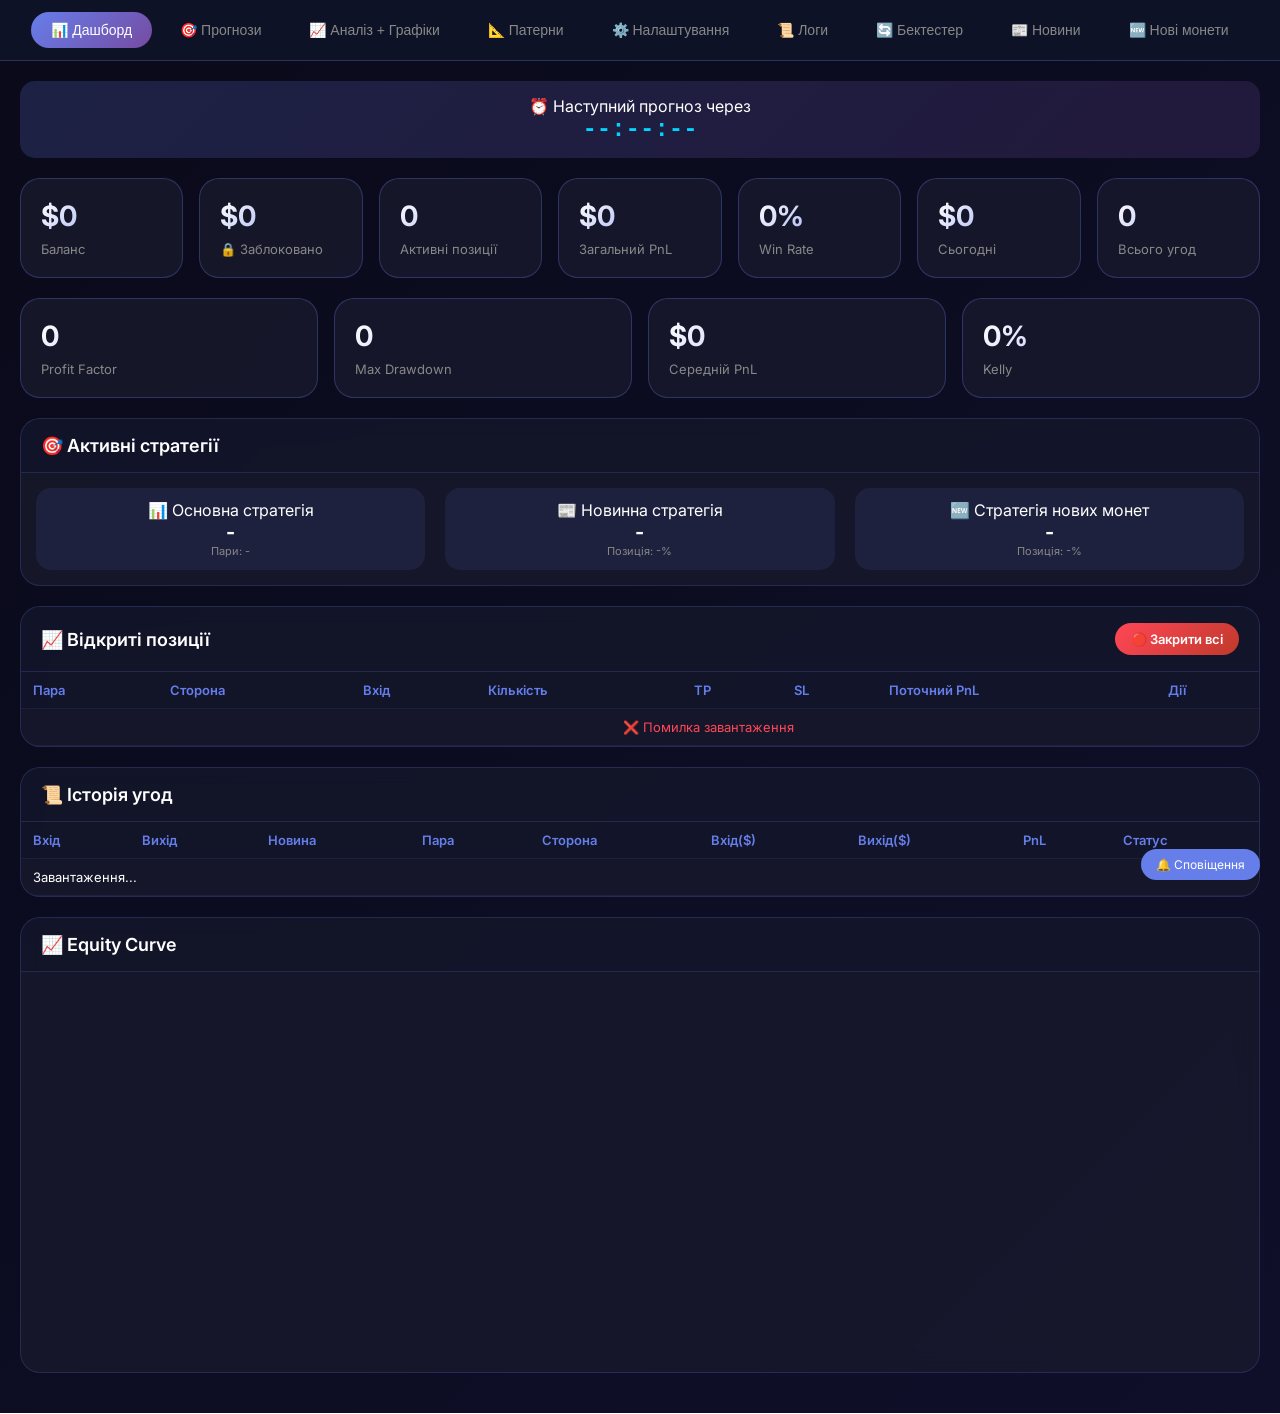
==== commit ad4b131f: "Upload project" ====
--- a/web/index.html
+++ b/web/index.html
@@ -106,6 +106,29 @@
         <div class="next-forecast"><div>⏰ Наступний прогноз через</div><div class="timer-big" id="nextForecastTimer">--:--:--</div></div>
         <div class="stats-grid"><div class="stat-card"><div class="stat-value" id="balance">$0</div><div class="stat-label">Баланс</div></div><div class="stat-card"><div class="stat-value" id="lockedAmount">$0</div><div class="stat-label">🔒 Заблоковано</div></div><div class="stat-card"><div class="stat-value" id="openTrades">0</div><div class="stat-label">Активні позиції</div></div><div class="stat-card"><div class="stat-value" id="totalPnL">$0</div><div class="stat-label">Загальний PnL</div></div><div class="stat-card"><div class="stat-value" id="winRate">0%</div><div class="stat-label">Win Rate</div></div><div class="stat-card"><div class="stat-value" id="dailyPnL">$0</div><div class="stat-label">Сьогодні</div></div><div class="stat-card"><div class="stat-value" id="totalTrades">0</div><div class="stat-label">Всього угод</div></div></div>
         <div class="stats-grid"><div class="stat-card"><div class="stat-value" id="profitFactor">0</div><div class="stat-label">Profit Factor</div></div><div class="stat-card"><div class="stat-value" id="maxDrawdown">0</div><div class="stat-label">Max Drawdown</div></div><div class="stat-card"><div class="stat-value" id="avgPnL">$0</div><div class="stat-label">Середній PnL</div></div><div class="stat-card"><div class="stat-value" id="kelly">0%</div><div class="stat-label">Kelly</div></div></div>
+        <!-- Статус стратегій -->
+<div class="card" style="margin-bottom: 20px;">
+    <div class="card-header">
+        <h3>🎯 Активні стратегії</h3>
+    </div>
+    <div style="display: flex; gap: 20px; padding: 15px; flex-wrap: wrap;">
+        <div id="mainStrategyStatus" style="flex:1; min-width:150px; background:rgba(102,126,234,0.1); border-radius:15px; padding:12px; text-align:center;">
+            <div>📊 Основна стратегія</div>
+            <div style="font-size:20px; font-weight:700;" id="mainStrategyRunning">-</div>
+            <div style="font-size:11px; color:#888;">Пари: <span id="mainStrategyPairs">-</span></div>
+        </div>
+        <div id="newsStrategyStatus" style="flex:1; min-width:150px; background:rgba(102,126,234,0.1); border-radius:15px; padding:12px; text-align:center;">
+            <div>📰 Новинна стратегія</div>
+            <div style="font-size:20px; font-weight:700;" id="newsStrategyRunning">-</div>
+            <div style="font-size:11px; color:#888;">Позиція: <span id="newsStrategyPercent">-</span>%</div>
+        </div>
+        <div id="listingStrategyStatus" style="flex:1; min-width:150px; background:rgba(102,126,234,0.1); border-radius:15px; padding:12px; text-align:center;">
+            <div>🆕 Стратегія нових монет</div>
+            <div style="font-size:20px; font-weight:700;" id="listingStrategyRunning">-</div>
+            <div style="font-size:11px; color:#888;">Позиція: <span id="listingStrategyPercent">-</span>%</div>
+        </div>
+    </div>
+</div>
         <div class="card">
     <div class="card-header">
         <h3>📈 Відкриті позиції</h3>
@@ -213,10 +236,44 @@
 
     <!-- ЛОГИ -->
     <div id="tab-logs" class="tab">
-        <div class="card"><div class="card-header"><h3>📜 Логи</h3><div><select id="logLevelFilter"><option value="">Всі</option><option value="INFO">INFO</option><option value="WARNING">WARNING</option><option value="ERROR">ERROR</option></select><button class="btn btn-outline btn-sm" onclick="loadLogs(true)">Оновити</button><button class="btn btn-danger btn-sm" onclick="clearLogs()">Очистити</button></div></div>
-        <div class="table-wrapper" style="max-height:500px;overflow-y:auto"><table style="min-width:600px"><thead><tr><th>Час</th><th>Рівень</th><th>Модуль</th><th>Повідомлення</th></tr></thead><tbody id="logsBody">...</tbody></table></div>
-        <div style="text-align:center;padding:10px"><button class="btn btn-outline btn-sm" id="loadMoreBtn" onclick="loadMoreLogs()" style="display:none">📥 Більше</button></div></div>
-    </div>
+    <div class="card">
+        <div class="card-header">
+            <h3>📜 Логи</h3>
+            <div>
+                <select id="logCategoryFilter">
+                    <option value="">Всі категорії</option>
+                    <option value="trading">📊 Торгівля</option>
+                    <option value="news">📰 Новини</option>
+                    <option value="listing">🆕 Нові монети</option>
+                    <option value="web">🌐 Web UI</option>
+                    <option value="exchange">💱 Біржа</option>
+                    <option value="telegram">📱 Telegram</option>
+                    <option value="backtest">🔄 Бектест</option>
+                    <option value="system">⚙️ Система</option>
+                </select>
+                <select id="logLevelFilter">
+                    <option value="">Всі рівні</option>
+                    <option value="INFO">INFO</option>
+                    <option value="WARNING">WARNING</option>
+                    <option value="ERROR">ERROR</option>
+                </select>
+                <button class="btn btn-outline btn-sm" onclick="loadLogs(true)">Оновити</button>
+                <button class="btn btn-danger btn-sm" onclick="clearLogs()">Очистити</button>
+            </div>
+        </div>
+        <div class="table-wrapper" style="max-height:500px;overflow-y:auto">
+            <table style="min-width:600px">
+                <thead>
+                    <tr><th>Час</th><th>Рівень</th><th>Категорія</th><th>Модуль</th><th>Повідомлення</th></tr>
+                </thead>
+                <tbody id="logsBody">...</tbody>
+            </table>
+        </div>
+        <div style="text-align:center;padding:10px">
+            <button class="btn btn-outline btn-sm" id="loadMoreBtn" onclick="loadMoreLogs()" style="display:none">📥 Більше</button>
+        </div>
+    </div>
+</div>
 
     <!-- БЕКТЕСТЕР -->
     <div id="tab-backtest" class="tab">
@@ -1036,6 +1093,118 @@
     }
 }
 
+async function loadStrategiesStatus() {
+    try {
+        const res = await fetch('/api/strategies/status');
+        const data = await res.json();
+
+        if (data.error) return;
+
+        // Основна стратегія
+        const mainRunning = document.getElementById('mainStrategyRunning');
+        if (mainRunning) {
+            mainRunning.innerHTML = data.main_strategy?.running ? '🟢 Активна' : '🔴 Зупинена';
+            mainRunning.style.color = data.main_strategy?.running ? '#00ff88' : '#ff4757';
+        }
+        document.getElementById('mainStrategyPairs').innerHTML = data.main_strategy?.pairs?.join(', ') || '-';
+
+        // Новинна стратегія
+        const newsRunning = document.getElementById('newsStrategyRunning');
+        if (newsRunning) {
+            const enabled = data.news_strategy?.enabled;
+            const running = data.news_strategy?.running;
+            if (!enabled) {
+                newsRunning.innerHTML = '⚪ Вимкнено';
+                newsRunning.style.color = '#888';
+            } else if (running) {
+                newsRunning.innerHTML = '🟢 Активна';
+                newsRunning.style.color = '#00ff88';
+            } else {
+                newsRunning.innerHTML = '🔴 Зупинена';
+                newsRunning.style.color = '#ff4757';
+            }
+        }
+        document.getElementById('newsStrategyPercent').innerHTML = data.news_strategy?.position_percent || '-';
+
+        // Стратегія нових монет
+        const listingRunning = document.getElementById('listingStrategyRunning');
+        if (listingRunning) {
+            const enabled = data.listing_strategy?.enabled;
+            const running = data.listing_strategy?.running;
+            if (!enabled) {
+                listingRunning.innerHTML = '⚪ Вимкнено';
+                listingRunning.style.color = '#888';
+            } else if (running) {
+                listingRunning.innerHTML = '🟢 Активна';
+                listingRunning.style.color = '#00ff88';
+            } else {
+                listingRunning.innerHTML = '🔴 Зупинена';
+                listingRunning.style.color = '#ff4757';
+            }
+        }
+        document.getElementById('listingStrategyPercent').innerHTML = data.listing_strategy?.position_percent || '-';
+
+    } catch(e) {
+        console.error('Помилка завантаження статусу стратегій:', e);
+    }
+}
+
+
+async function loadLogs(reset = true) {
+    if (reset) {
+        currentLogOffset = 0;
+        hasMoreLogs = true;
+        document.getElementById('loadMoreBtn').style.display = 'none';
+    }
+
+    const level = document.getElementById('logLevelFilter').value;
+    const category = document.getElementById('logCategoryFilter')?.value || '';
+
+    let url = `/api/logs?limit=50&offset=${currentLogOffset}`;
+    if (level) url += `&level=${level}`;
+    if (category) url += `&category=${category}`;
+
+    const res = await fetch(url);
+    const d = await res.json();
+    const b = document.getElementById('logsBody');
+
+    if (!b) return;
+
+    if (!d.logs?.length && currentLogOffset === 0) {
+        b.innerHTML = '<tr><td colspan="5">Немає логів</td></tr>';
+        return;
+    }
+
+    const getCategoryBadge = (cat) => {
+        const badges = {
+            'trading': '<span style="background:#00d4ff;color:#0a0a1a;padding:2px 8px;border-radius:12px;font-size:10px;">📊 Торгівля</span>',
+            'news': '<span style="background:#00ff88;color:#0a0a1a;padding:2px 8px;border-radius:12px;font-size:10px;">📰 Новини</span>',
+            'listing': '<span style="background:#ffa502;color:#0a0a1a;padding:2px 8px;border-radius:12px;font-size:10px;">🆕 Лістинги</span>',
+            'web': '<span style="background:#667eea;color:white;padding:2px 8px;border-radius:12px;font-size:10px;">🌐 Web</span>',
+            'exchange': '<span style="background:#f39c12;color:#0a0a1a;padding:2px 8px;border-radius:12px;font-size:10px;">💱 Біржа</span>',
+            'telegram': '<span style="background:#0088cc;color:white;padding:2px 8px;border-radius:12px;font-size:10px;">📱 Telegram</span>',
+            'backtest': '<span style="background:#9b59b6;color:white;padding:2px 8px;border-radius:12px;font-size:10px;">🔄 Бектест</span>',
+            'system': '<span style="background:#888;color:white;padding:2px 8px;border-radius:12px;font-size:10px;">⚙️ Система</span>'
+        };
+        return badges[cat] || `<span style="background:#555;color:white;padding:2px 8px;border-radius:12px;font-size:10px;">${cat}</span>`;
+    };
+
+    const rows = d.logs.map(l => `
+        <tr>
+            <td style="white-space:nowrap;">${new Date(l.timestamp).toLocaleString()}</td>
+            <td class="log-${l.level.toLowerCase()}">${l.level}</td>
+            <td>${getCategoryBadge(l.category)}</td>
+            <td>${l.module || '-'}</td>
+            <td>${l.message}</td>
+        </tr>
+    `).join('');
+
+    b.innerHTML = reset ? rows : b.innerHTML + rows;
+    hasMoreLogs = d.logs?.length === 50;
+    document.getElementById('loadMoreBtn').style.display = hasMoreLogs ? 'inline-block' : 'none';
+    currentLogOffset += d.logs?.length || 0;
+}
+
 function clearBacktestResults() {
     const resultsDiv = document.getElementById('backtestResults');
     const errorDiv = document.getElementById('backtestError');
@@ -1152,6 +1321,11 @@
 setInterval(() => { if (document.getElementById('tab-analysis').classList.contains('active')) loadChart(); }, 30000);
 setInterval(() => { if (document.getElementById('tab-news').classList.contains('active')) loadNewsData(); }, 30000);
 setInterval(() => { if (document.getElementById('tab-listings').classList.contains('active')) loadListingData(); }, 30000);
+setInterval(() => {
+    if (document.getElementById('tab-dashboard').classList.contains('active')) {
+        loadStrategiesStatus();
+    }
+}, 30000);
 </script>
 </body>
 </html>
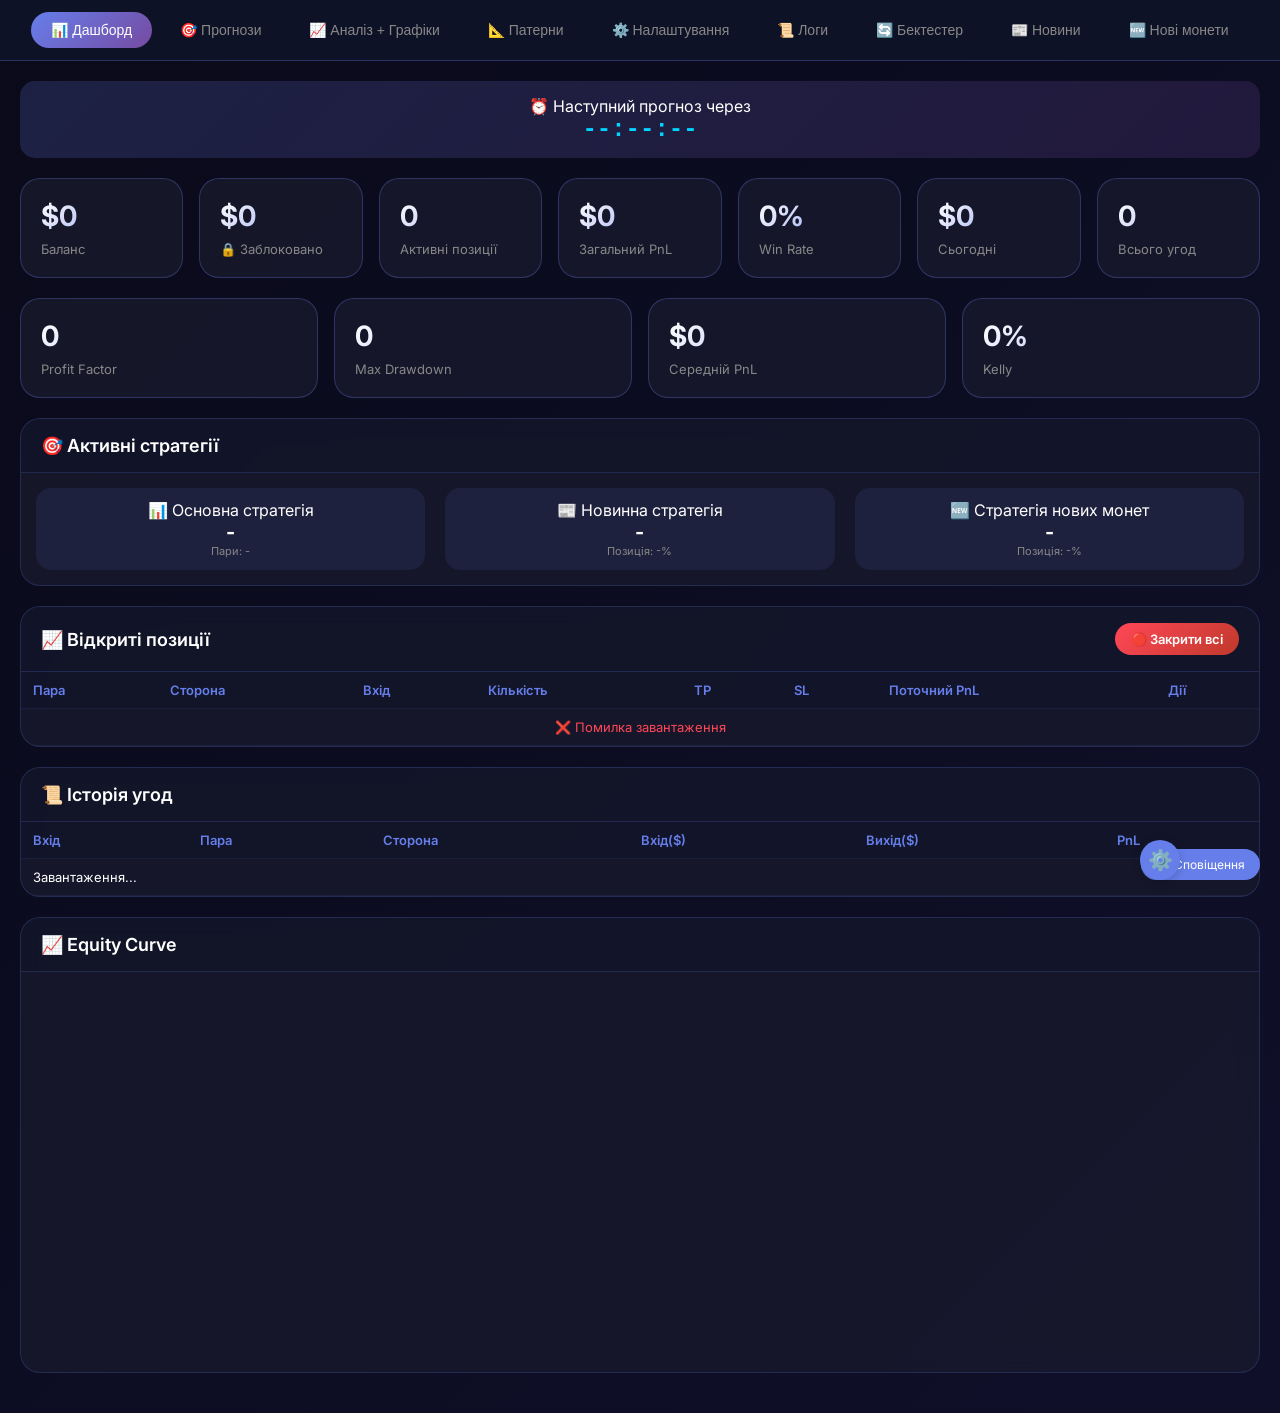
==== commit bdff8a0d: "Upload project" ====
--- a/web/index.html
+++ b/web/index.html
@@ -85,6 +85,44 @@
         .notification-permission{position:fixed;bottom:20px;right:20px;background:#667eea;padding:8px 15px;border-radius:40px;cursor:pointer;z-index:1000;font-size:12px}
         td, tr { cursor: pointer; }
         .btn-sm { cursor: pointer; }
+        .toaster-notification {
+            position: fixed;
+            bottom: 20px;
+            right: 20px;
+            background: rgba(26,26,46,0.95);
+            backdrop-filter: blur(10px);
+            border: 1px solid rgba(102,126,234,0.3);
+            border-radius: 12px;
+            padding: 12px 16px;
+            min-width: 280px;
+            max-width: 350px;
+            z-index: 1000;
+            animation: slideInRight 0.3s ease;
+            box-shadow: 0 5px 20px rgba(0,0,0,0.3);
+        }
+        .toaster-trade { border-left: 4px solid #00ff88; }
+        .toaster-forecast { border-left: 4px solid #00d4ff; }
+        .toaster-close { border-left: 4px solid #f39c12; }
+        .toaster-error { border-left: 4px solid #ff4757; }
+        .toaster-warning { border-left: 4px solid #ffa502; }
+        @keyframes slideInRight {
+            from { transform: translateX(100%); opacity: 0; }
+            to { transform: translateX(0); opacity: 1; }
+        }
+        .notification-settings-btn {
+            position: fixed;
+            bottom: 20px;
+            right: 100px;
+            background: #667eea;
+            border: none;
+            width: 40px;
+            height: 40px;
+            border-radius: 50%;
+            cursor: pointer;
+            font-size: 20px;
+            z-index: 1000;
+            box-shadow: 0 2px 10px rgba(0,0,0,0.2);
+        }
     </style>
 </head>
 <body>
@@ -107,64 +145,39 @@
         <div class="stats-grid"><div class="stat-card"><div class="stat-value" id="balance">$0</div><div class="stat-label">Баланс</div></div><div class="stat-card"><div class="stat-value" id="lockedAmount">$0</div><div class="stat-label">🔒 Заблоковано</div></div><div class="stat-card"><div class="stat-value" id="openTrades">0</div><div class="stat-label">Активні позиції</div></div><div class="stat-card"><div class="stat-value" id="totalPnL">$0</div><div class="stat-label">Загальний PnL</div></div><div class="stat-card"><div class="stat-value" id="winRate">0%</div><div class="stat-label">Win Rate</div></div><div class="stat-card"><div class="stat-value" id="dailyPnL">$0</div><div class="stat-label">Сьогодні</div></div><div class="stat-card"><div class="stat-value" id="totalTrades">0</div><div class="stat-label">Всього угод</div></div></div>
         <div class="stats-grid"><div class="stat-card"><div class="stat-value" id="profitFactor">0</div><div class="stat-label">Profit Factor</div></div><div class="stat-card"><div class="stat-value" id="maxDrawdown">0</div><div class="stat-label">Max Drawdown</div></div><div class="stat-card"><div class="stat-value" id="avgPnL">$0</div><div class="stat-label">Середній PnL</div></div><div class="stat-card"><div class="stat-value" id="kelly">0%</div><div class="stat-label">Kelly</div></div></div>
         <!-- Статус стратегій -->
-<div class="card" style="margin-bottom: 20px;">
-    <div class="card-header">
-        <h3>🎯 Активні стратегії</h3>
-    </div>
-    <div style="display: flex; gap: 20px; padding: 15px; flex-wrap: wrap;">
-        <div id="mainStrategyStatus" style="flex:1; min-width:150px; background:rgba(102,126,234,0.1); border-radius:15px; padding:12px; text-align:center;">
-            <div>📊 Основна стратегія</div>
-            <div style="font-size:20px; font-weight:700;" id="mainStrategyRunning">-</div>
-            <div style="font-size:11px; color:#888;">Пари: <span id="mainStrategyPairs">-</span></div>
-        </div>
-        <div id="newsStrategyStatus" style="flex:1; min-width:150px; background:rgba(102,126,234,0.1); border-radius:15px; padding:12px; text-align:center;">
-            <div>📰 Новинна стратегія</div>
-            <div style="font-size:20px; font-weight:700;" id="newsStrategyRunning">-</div>
-            <div style="font-size:11px; color:#888;">Позиція: <span id="newsStrategyPercent">-</span>%</div>
-        </div>
-        <div id="listingStrategyStatus" style="flex:1; min-width:150px; background:rgba(102,126,234,0.1); border-radius:15px; padding:12px; text-align:center;">
-            <div>🆕 Стратегія нових монет</div>
-            <div style="font-size:20px; font-weight:700;" id="listingStrategyRunning">-</div>
-            <div style="font-size:11px; color:#888;">Позиція: <span id="listingStrategyPercent">-</span>%</div>
-        </div>
-    </div>
-</div>
+        <div class="card" style="margin-bottom: 20px;">
+            <div class="card-header"><h3>🎯 Активні стратегії</h3></div>
+            <div style="display: flex; gap: 20px; padding: 15px; flex-wrap: wrap;">
+                <div id="mainStrategyStatus" style="flex:1; min-width:150px; background:rgba(102,126,234,0.1); border-radius:15px; padding:12px; text-align:center;">
+                    <div>📊 Основна стратегія</div>
+                    <div style="font-size:20px; font-weight:700;" id="mainStrategyRunning">-</div>
+                    <div style="font-size:11px; color:#888;">Пари: <span id="mainStrategyPairs">-</span></div>
+                </div>
+                <div id="newsStrategyStatus" style="flex:1; min-width:150px; background:rgba(102,126,234,0.1); border-radius:15px; padding:12px; text-align:center;">
+                    <div>📰 Новинна стратегія</div>
+                    <div style="font-size:20px; font-weight:700;" id="newsStrategyRunning">-</div>
+                    <div style="font-size:11px; color:#888;">Позиція: <span id="newsStrategyPercent">-</span>%</div>
+                </div>
+                <div id="listingStrategyStatus" style="flex:1; min-width:150px; background:rgba(102,126,234,0.1); border-radius:15px; padding:12px; text-align:center;">
+                    <div>🆕 Стратегія нових монет</div>
+                    <div style="font-size:20px; font-weight:700;" id="listingStrategyRunning">-</div>
+                    <div style="font-size:11px; color:#888;">Позиція: <span id="listingStrategyPercent">-</span>%</div>
+                </div>
+            </div>
+        </div>
         <div class="card">
-    <div class="card-header">
-        <h3>📈 Відкриті позиції</h3>
-        <button class="btn btn-danger" onclick="closeAllTrades()">🔴 Закрити всі</button>
-    </div>
-    <div class="table-wrapper">
-        <table>
-            <thead>
-                <tr>
-                    <th>Пара</th>
-                    <th>Сторона</th>
-                    <th>Вхід</th>
-                    <th>Кількість</th>
-                    <th>TP</th>
-                    <th>SL</th>
-                    <th>Поточний PnL</th>
-                    <th>Дії</th>
-                </tr>
-            </thead>
-            <tbody id="openTradesBody">
-                <tr><td colspan="8">Завантаження...<\/td></tr>
-            </tbody>
-        </table>
-    </div>
-</div>
-
+            <div class="card-header"><h3>📈 Відкриті позиції</h3><button class="btn btn-danger" onclick="closeAllTrades()">🔴 Закрити всі</button></div>
+            <div class="table-wrapper">
+                <table><thead><tr><th>Пара</th><th>Сторона</th><th>Вхід</th><th>Кількість</th><th>TP</th><th>SL</th><th>Поточний PnL</th><th>Дії</th></tr></thead>
+                <tbody id="openTradesBody"><tr><td colspan="8">Завантаження...</td></tr></tbody>
+                </table>
+            </div>
+        </div>
         <div class="card">
             <div class="card-header"><h3>📜 Історія угод</h3></div>
             <div class="table-wrapper">
-                <table>
-                    <thead>
-                        <tr><th>Вхід</th><th>Вихід</th><th>Новина</th><th>Пара</th><th>Сторона</th><th>Вхід($)</th><th>Вихід($)</th><th>PnL</th><th>Статус</th></tr>
-                    </thead>
-                    <tbody id="tradesBody">
-                        <tr><td colspan="9">Завантаження...</td></tr>
-                    </tbody>
+                <table><thead><tr><th>Вхід</th><th>Пара</th><th>Сторона</th><th>Вхід($)</th><th>Вихід($)</th><th>PnL</th></tr></thead>
+                <tbody id="tradesBody"><tr><td colspan="6">Завантаження...</td></tr></tbody>
                 </table>
             </div>
         </div>
@@ -236,174 +249,86 @@
 
     <!-- ЛОГИ -->
     <div id="tab-logs" class="tab">
-    <div class="card">
-        <div class="card-header">
-            <h3>📜 Логи</h3>
-            <div>
-                <select id="logCategoryFilter">
-                    <option value="">Всі категорії</option>
-                    <option value="trading">📊 Торгівля</option>
-                    <option value="news">📰 Новини</option>
-                    <option value="listing">🆕 Нові монети</option>
-                    <option value="web">🌐 Web UI</option>
-                    <option value="exchange">💱 Біржа</option>
-                    <option value="telegram">📱 Telegram</option>
-                    <option value="backtest">🔄 Бектест</option>
-                    <option value="system">⚙️ Система</option>
-                </select>
-                <select id="logLevelFilter">
-                    <option value="">Всі рівні</option>
-                    <option value="INFO">INFO</option>
-                    <option value="WARNING">WARNING</option>
-                    <option value="ERROR">ERROR</option>
-                </select>
-                <button class="btn btn-outline btn-sm" onclick="loadLogs(true)">Оновити</button>
-                <button class="btn btn-danger btn-sm" onclick="clearLogs()">Очистити</button>
-            </div>
-        </div>
-        <div class="table-wrapper" style="max-height:500px;overflow-y:auto">
-            <table style="min-width:600px">
-                <thead>
-                    <tr><th>Час</th><th>Рівень</th><th>Категорія</th><th>Модуль</th><th>Повідомлення</th></tr>
-                </thead>
-                <tbody id="logsBody">...</tbody>
-            </table>
-        </div>
-        <div style="text-align:center;padding:10px">
-            <button class="btn btn-outline btn-sm" id="loadMoreBtn" onclick="loadMoreLogs()" style="display:none">📥 Більше</button>
-        </div>
-    </div>
-</div>
+        <div class="card">
+            <div class="card-header">
+                <h3>📜 Логи</h3>
+                <div>
+                    <select id="logCategoryFilter">
+                        <option value="">Всі категорії</option>
+                        <option value="trading">📊 Торгівля</option>
+                        <option value="news">📰 Новини</option>
+                        <option value="listing">🆕 Нові монети</option>
+                        <option value="web">🌐 Web UI</option>
+                        <option value="exchange">💱 Біржа</option>
+                        <option value="telegram">📱 Telegram</option>
+                        <option value="backtest">🔄 Бектест</option>
+                        <option value="system">⚙️ Система</option>
+                    </select>
+                    <select id="logLevelFilter">
+                        <option value="">Всі рівні</option>
+                        <option value="INFO">INFO</option>
+                        <option value="WARNING">WARNING</option>
+                        <option value="ERROR">ERROR</option>
+                    </select>
+                    <button class="btn btn-outline btn-sm" onclick="loadLogs(true)">Оновити</button>
+                    <button class="btn btn-danger btn-sm" onclick="clearLogs()">Очистити</button>
+                </div>
+            </div>
+            <div class="table-wrapper" style="max-height:500px;overflow-y:auto">
+                <table style="min-width:600px">
+                    <thead><tr><th>Час</th><th>Рівень</th><th>Категорія</th><th>Модуль</th><th>Повідомлення</th></tr></thead>
+                    <tbody id="logsBody">...</tbody>
+                </table>
+            </div>
+            <div style="text-align:center;padding:10px"><button class="btn btn-outline btn-sm" id="loadMoreBtn" onclick="loadMoreLogs()" style="display:none">📥 Більше</button></div>
+        </div>
+    </div>
 
     <!-- БЕКТЕСТЕР -->
     <div id="tab-backtest" class="tab">
-    <div class="card">
-        <div class="card-header"><h3>🔄 Бектестер</h3></div>
-        <div style="padding:20px">
-            <div class="backtest-params-grid">
-                <div class="form-group"><label>📊 Пара</label><select id="backtestSymbol"><option value="BTCUSDT">BTCUSDT</option></select></div>
-                <div class="form-group"><label>⏱️ Таймфрейм</label><select id="backtestTimeframe"><option value="5m">5хв</option><option value="15m" selected>15хв</option><option value="1h">1год</option><option value="4h">4год</option></select></div>
-                <div class="form-group"><label>📅 Дата початку</label><input type="date" id="backtestStartDate"></div>
-                <div class="form-group"><label>📅 Дата кінця</label><input type="date" id="backtestEndDate"></div>
-                <div class="form-group"><label>💰 Початковий баланс</label><input type="number" id="backtestBalance" value="1000"></div>
-                <div class="form-group"><label>⚠️ Ризик на угоду</label><input type="number" id="backtestRisk" value="2" step="0.5"></div>
-            </div>
-            <div style="display:flex;gap:10px;justify-content:center">
-                <button class="btn btn-primary" onclick="runBacktest()">▶️ Запустити</button>
-                <button class="btn btn-outline" onclick="clearBacktestResults()">Очистити</button>
-                <button class="btn btn-success" onclick="exportBacktestResults()">📥 Експорт</button>
-            </div>
-            <div id="backtestProgress" style="display:none;margin-top:15px">
-                <div class="progress-bar-container"><div class="progress-bar" id="backtestProgressBar"></div></div>
-                <div id="backtestProgressText" style="text-align:center;font-size:12px">Завантаження...</div>
-            </div>
-        </div>
-    </div>
-
-    <div id="backtestResults" style="display:none">
-        <div class="metrics-grid" id="backtestMetrics"></div>
-
         <div class="card">
-            <div class="card-header"><h3>📈 Equity Curve</h3></div>
-            <div class="chart-container" id="backtestEquityChart" style="min-height:350px;"></div>
-        </div>
-
-        <div class="card">
-            <div class="card-header"><h3>📊 Розподіл PnL</h3></div>
-            <div class="chart-container" id="backtestDistributionChart" style="min-height:350px;"></div>
-        </div>
-
-        <div class="card">
-            <div class="card-header"><h3>📜 Угоди</h3></div>
-            <div class="table-wrapper">
-                <table style="width:100%">
-                    <thead>
-                        <tr><th>Вхід</th><th>Вихід</th><th>Сторона</th><th>Вхід($)</th><th>Вихід($)</th><th>PnL</th><th>PnL%</th></tr>
-                    </thead>
-                    <tbody id="backtestTradesBody"></tbody>
-                </table>
-            </div>
-        </div>
-    </div>
-
-    <div id="backtestError" style="display:none;background:#ff4757;border-radius:10px;padding:15px;text-align:center"></div>
-</div>
-
-    <!-- НОВИНИ (розширена версія) -->
+            <div class="card-header"><h3>🔄 Бектестер</h3></div>
+            <div style="padding:20px">
+                <div class="backtest-params-grid">
+                    <div class="form-group"><label>📊 Пара</label><select id="backtestSymbol"><option value="BTCUSDT">BTCUSDT</option></select></div>
+                    <div class="form-group"><label>⏱️ Таймфрейм</label><select id="backtestTimeframe"><option value="5m">5хв</option><option value="15m" selected>15хв</option><option value="1h">1год</option><option value="4h">4год</option></select></div>
+                    <div class="form-group"><label>📅 Дата початку</label><input type="date" id="backtestStartDate"></div>
+                    <div class="form-group"><label>📅 Дата кінця</label><input type="date" id="backtestEndDate"></div>
+                    <div class="form-group"><label>💰 Початковий баланс</label><input type="number" id="backtestBalance" value="1000"></div>
+                    <div class="form-group"><label>⚠️ Ризик на угоду</label><input type="number" id="backtestRisk" value="2" step="0.5"></div>
+                </div>
+                <div style="display:flex;gap:10px;justify-content:center">
+                    <button class="btn btn-primary" onclick="runBacktest()">▶️ Запустити</button>
+                    <button class="btn btn-outline" onclick="clearBacktestResults()">Очистити</button>
+                    <button class="btn btn-success" onclick="exportBacktestResults()">📥 Експорт</button>
+                </div>
+                <div id="backtestProgress" style="display:none;margin-top:15px">
+                    <div class="progress-bar-container"><div class="progress-bar" id="backtestProgressBar"></div></div>
+                    <div id="backtestProgressText" style="text-align:center;font-size:12px">Завантаження...</div>
+                </div>
+            </div>
+        </div>
+        <div id="backtestResults" style="display:none">
+            <div class="metrics-grid" id="backtestMetrics"></div>
+            <div class="card"><div class="card-header"><h3>📈 Equity Curve</h3></div><div class="chart-container" id="backtestEquityChart" style="min-height:350px;"></div></div>
+            <div class="card"><div class="card-header"><h3>📊 Розподіл PnL</h3></div><div class="chart-container" id="backtestDistributionChart" style="min-height:350px;"></div></div>
+            <div class="card"><div class="card-header"><h3>📜 Угоди</h3></div><div class="table-wrapper"><table style="width:100%"><thead><tr><th>Вхід</th><th>Вихід</th><th>Сторона</th><th>Вхід($)</th><th>Вихід($)</th><th>PnL</th><th>PnL%</th></tr></thead><tbody id="backtestTradesBody"></tbody></table></div></div>
+        </div>
+        <div id="backtestError" style="display:none;background:#ff4757;border-radius:10px;padding:15px;text-align:center"></div>
+    </div>
+
+    <!-- НОВИНИ -->
     <div id="tab-news" class="tab">
         <div class="card"><div class="card-header"><h3>📰 Торгівля за новинами</h3><div><span id="newsBalanceValue" class="strategy-balance">$100</span><button class="btn btn-outline btn-sm" onclick="resetNewsStrategy()">🔄 Скинути</button></div></div><div style="padding:20px"><div class="stats-grid" id="newsStats"></div></div></div>
-
-        <!-- Графік настроїв -->
-        <div class="card">
-            <div class="card-header">
-                <h3>📊 Графік настроїв ринку (Sentiment Score)</h3>
-                <div>
-                    <select id="sentimentFilter" onchange="loadSentimentChart()">
-                        <option value="ALL">Всі монети</option>
-                        <option value="BTC">BTC</option>
-                        <option value="ETH">ETH</option>
-                        <option value="SOL">SOL</option>
-                        <option value="DOGE">DOGE</option>
-                        <option value="ADA">ADA</option>
-                        <option value="XRP">XRP</option>
-                    </select>
-                    <button class="btn btn-primary btn-sm" onclick="loadSentimentChart()">🔄 Оновити</button>
-                </div>
-            </div>
-            <div id="sentimentChartContainer" class="chart-container" style="min-height: 350px;"></div>
-        </div>
-
-        <!-- Стрічка новин -->
-        <div class="card">
-            <div class="card-header">
-                <h3>📰 Стрічка новин (останні 30)</h3>
-                <button class="btn btn-outline btn-sm" onclick="refreshNewsFeed()">🔄 Оновити</button>
-            </div>
-            <div class="news-feed" id="newsFeedContainer">
-                <div style="text-align:center;padding:20px;color:#888">Завантаження новин...</div>
-            </div>
-        </div>
-
-        <div class="card">
-    <div class="card-header">
-        <h3>📜 Історія угод</h3>
-    </div>
-    <div class="table-wrapper">
-        <table>
-            <thead>
-                <tr>
-                    <th>Вхід</th>
-                    <th>Вихід</th>
-                    <th>Новина</th>
-                    <th>Пара</th>
-                    <th>Сторона</th>
-                    <th>Вхід($)</th>
-                    <th>Вихід($)</th>
-                    <th>PnL</th>
-                    <th>Статус</th>
-                </tr>
-            </thead>
-            <tbody id="newsTradesBody">
-                <tr><td colspan="9">Завантаження...<\/td></tr>
-            </tbody>
-        </table>
-    </div>
-</div>
-
-    </div>
-
-    <!-- НОВІ МОНЕТИ (розширена версія) -->
+        <div class="card"><div class="card-header"><h3>📊 Графік настроїв ринку</h3><div><select id="sentimentFilter" onchange="loadSentimentChart()"><option value="ALL">Всі монети</option><option value="BTC">BTC</option><option value="ETH">ETH</option><option value="SOL">SOL</option><option value="DOGE">DOGE</option><option value="ADA">ADA</option><option value="XRP">XRP</option></select><button class="btn btn-primary btn-sm" onclick="loadSentimentChart()">🔄 Оновити</button></div></div><div id="sentimentChartContainer" class="chart-container" style="min-height:350px;"></div></div>
+        <div class="card"><div class="card-header"><h3>📰 Стрічка новин</h3><button class="btn btn-outline btn-sm" onclick="refreshNewsFeed()">🔄 Оновити</button></div><div class="news-feed" id="newsFeedContainer"><div style="text-align:center;padding:20px;color:#888">Завантаження новин...</div></div></div>
+        <div class="card"><div class="card-header"><h3>📜 Історія угод</h3></div><div class="table-wrapper"><table><thead><tr><th>Вхід</th><th>Вихід</th><th>Новина</th><th>Пара</th><th>Сторона</th><th>Вхід($)</th><th>Вихід($)</th><th>PnL</th><th>Статус</th></tr></thead><tbody id="newsTradesBody"><tr><td colspan="9">Завантаження...</td></tr></tbody></table></div></div>
+    </div>
+
+    <!-- НОВІ МОНЕТИ -->
     <div id="tab-listings" class="tab">
         <div class="card"><div class="card-header"><h3>🆕 Нові монети</h3><div><span id="listingBalanceValue" class="strategy-balance">$100</span><button class="btn btn-outline btn-sm" onclick="resetListingStrategy()">🔄 Скинути</button></div></div><div style="padding:20px"><div class="stats-grid" id="listingStats"></div></div></div>
-
-        <!-- Інформація про нові монети -->
-        <div class="card">
-            <div class="card-header"><h3>📈 Аналіз нових монет</h3></div>
-            <div id="listingAnalysisContainer" style="padding:20px">
-                <div style="text-align:center;color:#888">Завантаження аналізу...</div>
-            </div>
-        </div>
-
+        <div class="card"><div class="card-header"><h3>📈 Аналіз нових монет</h3></div><div id="listingAnalysisContainer" style="padding:20px"><div style="text-align:center;color:#888">Завантаження аналізу...</div></div></div>
         <div class="card"><div class="card-header"><h3>🟢 Активні позиції</h3></div><div class="table-wrapper"><table><thead><tr><th>Монета</th><th>Пара</th><th>Вхід</th><th>Кількість</th><th>Сума</th><th>Поточний PnL</th><th>Дії</th></tr></thead><tbody id="listingOpenTradesBody"><tr><td colspan="7">Немає активних позицій</td></tr></tbody></table></div></div>
         <div class="card"><div class="card-header"><h3>📜 Історія угод</h3></div><div class="table-wrapper"><table><thead><tr><th>Вхід</th><th>Вихід</th><th>Монета</th><th>Вхід($)</th><th>Вихід($)</th><th>PnL</th><th>Причина</th></tr></thead><tbody id="listingTradesBody"><tr><td colspan="7">Завантаження...</td></tr></tbody></table></div></div>
     </div>
@@ -413,107 +338,22 @@
 <div id="tradeModal" style="display:none;position:fixed;top:0;left:0;width:100%;height:100%;background:rgba(0,0,0,0.95);z-index:2000;overflow:auto"><div style="max-width:1400px;margin:20px auto;background:#1a1a2e;border-radius:20px;padding:20px"><div style="display:flex;justify-content:space-between;align-items:center;margin-bottom:15px"><h3 id="tradeModalTitle">Угода</h3><div><select id="tradeChartTimeframe"><option value="5m">5хв</option><option value="15m">15хв</option><option value="1h" selected>1год</option><option value="4h">4год</option><option value="1d">1день</option></select><button onclick="closeTradeModal()" style="background:#ff4757;border:none;color:white;width:40px;height:40px;border-radius:50%;cursor:pointer;margin-left:10px">✕</button></div></div><div id="tradeModalChart" style="height:600px"></div></div></div>
 <div id="forecastModal" style="display:none;position:fixed;top:0;left:0;width:100%;height:100%;background:rgba(0,0,0,0.95);z-index:2000;overflow:auto"><div style="max-width:1400px;margin:20px auto;background:#1a1a2e;border-radius:20px;padding:20px"><div style="display:flex;justify-content:space-between"><h3 id="forecastModalTitle">Прогноз</h3><button onclick="closeForecastModal()" style="background:#ff4757;border:none;color:white;width:40px;height:40px;border-radius:50%;cursor:pointer">✕</button></div><div style="display:flex;gap:20px;flex-wrap:wrap"><div id="forecastModalChart" style="flex:2;min-width:300px;height:500px"></div><div id="forecastModalDescription" style="flex:1;min-width:250px;background:rgba(15,20,40,0.8);border-radius:15px;padding:15px;overflow-y:auto"><h4>📋 Деталі</h4><div id="forecastDescContent" style="font-size:13px"></div></div></div></div></div>
 <div class="notification-permission" onclick="enableNotifications()">🔔 Сповіщення</div>
+<button class="notification-settings-btn" onclick="showNotificationSettings()">⚙️</button>
 
 <script>
-let ws=null,currentLogOffset=0,hasMoreLogs=true,nextForecastTimer=null,notificationsEnabled=false,currentTradeId=null,currentTradeType=null,historyOffset=0,hasMoreHistory=true,currentForecastList='active',backtestRunning=false,backtestResultsData=null,patternsUpdateInterval=null;
-
-function connectWebSocket(){const p=location.protocol==='https:'?'wss:':'ws:';ws=new WebSocket(`${p}//${location.host}/ws`);ws.onmessage=e=>{const d=JSON.parse(e.data);if(d.type==='status'){updateDashboard(d);if(d.next_forecast)updateNextForecastTimer(d.next_forecast);}if(d.type==='new_forecast'){loadForecasts();loadForecastsHistory(true);}};ws.onclose=()=>setTimeout(connectWebSocket,3000);}
+let ws=null,currentLogOffset=0,hasMoreLogs=true,nextForecastTimer=null,currentTradeId=null,currentTradeType=null,historyOffset=0,hasMoreHistory=true,currentForecastList='active',backtestRunning=false,backtestResultsData=null,patternsUpdateInterval=null;
+let notificationsEnabled=false,notificationSoundEnabled=true,lastNotificationTime={},notificationQueue=[];
+
+function connectWebSocket(){const p=location.protocol==='https:'?'wss:':'ws:';ws=new WebSocket(`${p}//${location.host}/ws`);ws.onmessage=e=>{const d=JSON.parse(e.data);if(d.type==='status'){updateDashboard(d);if(d.next_forecast)updateNextForecastTimer(d.next_forecast);}if(d.type==='new_forecast'){loadForecasts();loadForecastsHistory(true);showNotification(`🔮 Новий прогноз: ${d.forecast.pair}`, `${d.forecast.signal_type} | Ціль: $${d.forecast.target_price} | Впевненість: ${d.forecast.confidence}%`, 'forecast');}};ws.onclose=()=>setTimeout(connectWebSocket,3000);}
+
 function getCurrentPrice(p){return fetch(`/api/current_price/${p}`).then(r=>r.json()).then(d=>d.price||40000).catch(e=>40000);}
 function updateDashboard(d){document.getElementById('balance').innerHTML=`$${(d.balance||0).toFixed(2)}`;document.getElementById('lockedAmount').innerHTML=`$${(d.locked_amount||0).toFixed(2)}`;document.getElementById('openTrades').innerHTML=d.open_trades||0;const t=document.getElementById('totalPnL');if(t)t.innerHTML=(d.total_pnl||0)>=0?`<span class="positive">+$${(d.total_pnl||0).toFixed(2)}</span>`:`<span class="negative">-$${Math.abs(d.total_pnl||0).toFixed(2)}</span>`;const w=document.getElementById('winRate');if(w)w.innerHTML=`${(d.win_rate||0).toFixed(1)}%`;const dp=document.getElementById('dailyPnL');if(dp)dp.innerHTML=(d.daily_pnl||0)>=0?`<span class="positive">+$${(d.daily_pnl||0).toFixed(2)}</span>`:`<span class="negative">-$${Math.abs(d.daily_pnl||0).toFixed(2)}</span>`;document.getElementById('totalTrades').innerHTML=d.total_trades||0;if(d.next_forecast)updateNextForecastTimer(d.next_forecast);if(d.server_time)document.getElementById('serverTime').innerHTML=`🕐 ${new Date(d.server_time).toLocaleString('uk-UA')}`;loadAdvancedStats();}
 function updateNextForecastTimer(t){if(nextForecastTimer)clearInterval(nextForecastTimer);function u(){const diff=new Date(t)-new Date();if(diff<=0){document.getElementById('nextForecastTimer').innerHTML='00:00:00';clearInterval(nextForecastTimer);fetch('/api/status').then(r=>r.json()).then(d=>{if(d.next_forecast)updateNextForecastTimer(d.next_forecast);});return;}document.getElementById('nextForecastTimer').innerHTML=`${Math.floor(diff/3600000).toString().padStart(2,'0')}:${Math.floor((diff%3600000)/60000).toString().padStart(2,'0')}:${Math.floor((diff%60000)/1000).toString().padStart(2,'0')}`;}u();nextForecastTimer=setInterval(u,1000);}
 function showForecastList(t){currentForecastList=t;const btns=document.querySelectorAll('.forecast-tab-btn');btns.forEach(b=>b.classList.remove('active'));if(event&&event.target)event.target.classList.add('active');else if(btns.length)btns[0].classList.add('active');document.getElementById('activeForecastsList').classList.toggle('hidden',t!=='active');document.getElementById('historyForecastsList').classList.toggle('hidden',t!=='history');if(t==='history')loadForecastsHistory(true);}
-async function loadDashboard(){
-    try{
-        const s=await fetch('/api/status').then(r=>r.json());
-        updateDashboard(s);
-        const l=await fetch('/api/locked_amount').then(r=>r.json());
-        document.getElementById('lockedAmount').innerHTML=`$${(l.locked_amount||0).toFixed(2)}`;
-
-        const o=await fetch('/api/open_trades').then(r=>r.json());
-        const ob=document.getElementById('openTradesBody');
-
-        if(ob){
-            if(o && o.length > 0){
-                // Отримуємо поточні ціни для кожної пари
-                const prices = {};
-                for(const trade of o){
-                    if(!prices[trade.pair]){
-                        try{
-                            const pr=await fetch(`/api/current_price/${trade.pair}`).then(r=>r.json());
-                            prices[trade.pair]=pr.price || trade.entry_price;
-                        }catch(e){
-                            prices[trade.pair]=trade.entry_price;
-                        }
-                    }
-                }
-
-                ob.innerHTML = o.map(trade => {
-                    const cp = prices[trade.pair] || trade.entry_price;
-                    let pnl = 0;
-                    let pnlP = 0;
-
-                    if(trade.side === 'BUY'){
-                        pnl = (cp - trade.entry_price) * trade.quantity;
-                        pnlP = ((cp - trade.entry_price) / trade.entry_price) * 100;
-                    } else {
-                        pnl = (trade.entry_price - cp) * trade.quantity;
-                        pnlP = ((trade.entry_price - cp) / trade.entry_price) * 100;
-                    }
-
-                    const sideClass = trade.side === 'BUY' ? 'badge-long' : 'badge-short';
-                    const sideText = trade.side === 'BUY' ? 'LONG' : 'SHORT';
-                    const pnlClass = pnl >= 0 ? 'positive' : 'negative';
-                    const pnlSign = pnl >= 0 ? '+' : '';
-
-                    return `
-                        <tr onclick="showTradeOnChart(${trade.id})" style="cursor:pointer;">
-                            <td>${trade.pair}<\/td>
-                            <td><span class="badge ${sideClass}">${sideText}<\/span><\/td>
-                            <td>$${trade.entry_price.toFixed(0)}<\/td>
-                            <td>${trade.quantity}<\/td>
-                            <td>$${(trade.take_profit || 0).toFixed(0)}<\/td>
-                            <td>$${(trade.stop_loss || 0).toFixed(0)}<\/td>
-                            <td class="${pnlClass}">${pnlSign}$${pnl.toFixed(2)} (${pnlP.toFixed(1)}%)<\/td>
-                            <td><button class="btn btn-danger btn-sm" onclick="event.stopPropagation(); closeTrade(${trade.id})">🔴<\/button><\/td>
-                        <\/tr>
-                    `;
-                }).join('');
-            } else {
-                ob.innerHTML='<td><td colspan="8" style="text-align:center;">Немає відкритих позицій<\/td></tr>';
-            }
-        }
-
-        const tr=await fetch('/api/trades?limit=20').then(r=>r.json());
-        const tb=document.getElementById('tradesBody');
-
-        if(tb){
-            if(tr && tr.length > 0){
-                tb.innerHTML=tr.map(t=>`
-                    <tr onclick="showTradeOnChart(${t.id})" style="cursor:pointer;">
-                        <td style="white-space:nowrap;">${t.opened_at?.replace('T',' ').substring(0,16)}<\/td>
-                        <td>${t.pair}<\/td>
-                        <td><span class="badge ${t.side==='BUY'?'badge-long':'badge-short'}">${t.side==='BUY'?'КУПІВЛЯ':'ПРОДАЖ'}<\/span><\/td>
-                        <td>$${t.entry_price?.toFixed(0)}<\/td>
-                        <td>${t.exit_price?'$'+t.exit_price.toFixed(0):'-'}<\/td>
-                        <td class="${t.pnl>=0?'positive':'negative'}">${t.pnl>=0?'+':''}$${(t.pnl||0).toFixed(2)} (${(t.pnl_percent||0).toFixed(1)}%)<\/td>
-                    <\/tr>
-                `).join('');
-            } else {
-                tb.innerHTML='<tr><td colspan="6" style="text-align:center;">Немає історії угод<\/td></tr>';
-            }
-        }
-
-        loadEquityChart();
-    } catch(e){
-        console.error('Помилка loadDashboard:', e);
-        const ob=document.getElementById('openTradesBody');
-        if(ob) ob.innerHTML='<td><td colspan="8" style="text-align:center;color:#ff4757;">❌ Помилка завантаження<\/td></tr>';
-    }
-}
-
-async function loadForecasts(){try{const f=await fetch('/api/forecasts').then(r=>r.json());const b=document.getElementById('forecastsBody');if(b&&f.length){b.innerHTML=f.map(fc=>{let pnl=0,pnlP=0;if(fc.signal_type==='LONG'){pnlP=((fc.current_price-fc.entry_price)/fc.entry_price)*100;pnl=(pnlP/100)*(fc.position_usdt||10);}else{pnlP=((fc.entry_price-fc.current_price)/fc.entry_price)*100;pnl=(pnlP/100)*(fc.position_usdt||10);}const h=Math.floor(fc.time_remaining/3600),m=Math.floor((fc.time_remaining%3600)/60);return `<tr onclick="showForecastOnChart(${fc.id})"><td>${fc.pair}</td><td><span class="badge ${fc.signal_type==='LONG'?'badge-long':'badge-short'}">${fc.signal_type==='LONG'?'📈 LONG':'📉 SHORT'}</span></td><td>$${fc.entry_price.toFixed(0)}</td><td>$${fc.target_price.toFixed(0)}</td><td>$${fc.current_price.toFixed(0)}</td><td class="${pnlP>=0?'positive':'negative'}">${pnlP>=0?'+':''}$${pnl.toFixed(2)} (${pnlP.toFixed(1)}%)</td><td>${fc.confidence.toFixed(1)}%</td><td class="timer" data-expires="${fc.expires_at}">${h}г ${m}хв</td><td><button class="btn btn-outline btn-sm" onclick="event.stopPropagation(); deleteForecast(${fc.id})">🗑️</button></td></tr>`;}).join('');startTimers();}else b&&(b.innerHTML='<tr><td colspan="9">Немає прогнозів</td></tr>');}catch(e){console.error(e);}}
+async function loadDashboard(){try{const s=await fetch('/api/status').then(r=>r.json());updateDashboard(s);const l=await fetch('/api/locked_amount').then(r=>r.json());document.getElementById('lockedAmount').innerHTML=`$${(l.locked_amount||0).toFixed(2)}`;const o=await fetch('/api/open_trades').then(r=>r.json());const ob=document.getElementById('openTradesBody');if(ob){if(o&&o.length>0){const prices={};for(const trade of o){if(!prices[trade.pair]){try{const pr=await fetch(`/api/current_price/${trade.pair}`).then(r=>r.json());prices[trade.pair]=pr.price||trade.entry_price;}catch(e){prices[trade.pair]=trade.entry_price;}}}ob.innerHTML=o.map(trade=>{const cp=prices[trade.pair]||trade.entry_price;let pnl=0,pnlP=0;if(trade.side==='BUY'){pnl=(cp-trade.entry_price)*trade.quantity;pnlP=((cp-trade.entry_price)/trade.entry_price)*100;}else{pnl=(trade.entry_price-cp)*trade.quantity;pnlP=((trade.entry_price-cp)/trade.entry_price)*100;}const sideClass=trade.side==='BUY'?'badge-long':'badge-short';const sideText=trade.side==='BUY'?'LONG':'SHORT';const pnlClass=pnl>=0?'positive':'negative';const pnlSign=pnl>=0?'+':'';return`<tr onclick="showTradeOnChart(${trade.id})" style="cursor:pointer;"><td>${trade.pair}<\/td><td><span class="badge ${sideClass}">${sideText}<\/span><\/td><td>$${trade.entry_price.toFixed(0)}<\/td><td>${trade.quantity}<\/td><td>$${(trade.take_profit||0).toFixed(0)}<\/td><td>$${(trade.stop_loss||0).toFixed(0)}<\/td><td class="${pnlClass}">${pnlSign}$${pnl.toFixed(2)} (${pnlP.toFixed(1)}%)<\/td><td><button class="btn btn-danger btn-sm" onclick="event.stopPropagation(); closeTrade(${trade.id})">🔴<\/button><\/td><\/tr>`;}).join('');}else{ob.innerHTML='<tr><td colspan="8" style="text-align:center;">Немає відкритих позицій<\/td><\/tr>';}}const tr=await fetch('/api/trades?limit=20').then(r=>r.json());const tb=document.getElementById('tradesBody');if(tb){if(tr&&tr.length>0){tb.innerHTML=tr.map(t=>`<tr onclick="showTradeOnChart(${t.id})" style="cursor:pointer;"><td style="white-space:nowrap;">${t.opened_at?.replace('T',' ').substring(0,16)}<\/td><td>${t.pair}<\/td><td><span class="badge ${t.side==='BUY'?'badge-long':'badge-short'}">${t.side==='BUY'?'КУПІВЛЯ':'ПРОДАЖ'}<\/span><\/td><td>$${t.entry_price?.toFixed(0)}<\/td><td>${t.exit_price?'$'+t.exit_price.toFixed(0):'-'}<\/td><td class="${t.pnl>=0?'positive':'negative'}">${t.pnl>=0?'+':''}$${(t.pnl||0).toFixed(2)} (${(t.pnl_percent||0).toFixed(1)}%)<\/td><\/tr>`).join('');}else{tb.innerHTML='<tr><td colspan="6" style="text-align:center;">Немає історії угод<\/td><\/tr>';}}loadEquityChart();}catch(e){console.error('Помилка loadDashboard:',e);const ob=document.getElementById('openTradesBody');if(ob)ob.innerHTML='<tr><td colspan="8" style="text-align:center;color:#ff4757;">❌ Помилка завантаження<\/td><\/tr>';}}
+async function loadForecasts(){try{const f=await fetch('/api/forecasts').then(r=>r.json());const b=document.getElementById('forecastsBody');if(b&&f.length){b.innerHTML=f.map(fc=>{let pnl=0,pnlP=0;if(fc.signal_type==='LONG'){pnlP=((fc.current_price-fc.entry_price)/fc.entry_price)*100;pnl=(pnlP/100)*(fc.position_usdt||10);}else{pnlP=((fc.entry_price-fc.current_price)/fc.entry_price)*100;pnl=(pnlP/100)*(fc.position_usdt||10);}const h=Math.floor(fc.time_remaining/3600),m=Math.floor((fc.time_remaining%3600)/60);return`<tr onclick="showForecastOnChart(${fc.id})"><td>${fc.pair}<\/td><td><span class="badge ${fc.signal_type==='LONG'?'badge-long':'badge-short'}">${fc.signal_type==='LONG'?'📈 LONG':'📉 SHORT'}<\/span><\/td><td>$${fc.entry_price.toFixed(0)}<\/td><td>$${fc.target_price.toFixed(0)}<\/td><td>$${fc.current_price.toFixed(0)}<\/td><td class="${pnlP>=0?'positive':'negative'}">${pnlP>=0?'+':''}$${pnl.toFixed(2)} (${pnlP.toFixed(1)}%)<\/td><td>${fc.confidence.toFixed(1)}%<\/td><td class="timer" data-expires="${fc.expires_at}">${h}г ${m}хв<\/td><td><button class="btn btn-outline btn-sm" onclick="event.stopPropagation(); deleteForecast(${fc.id})">🗑️<\/button><\/td><\/tr>`;}).join('');startTimers();}else b&&(b.innerHTML='<tr><td colspan="9">Немає прогнозів<\/td><\/tr>');}catch(e){console.error(e);}}
 function startTimers(){document.querySelectorAll('.timer[data-expires]').forEach(el=>{if(el.hasAttribute('data-timer-set'))return;el.setAttribute('data-timer-set','true');const ex=new Date(el.dataset.expires);const iv=setInterval(()=>{const rem=(ex-new Date())/1000;if(rem<=0){clearInterval(iv);el.innerHTML='Завершено';loadForecasts();}else{const h=Math.floor(rem/3600),m=Math.floor((rem%3600)/60);el.innerHTML=`${h}г ${m}хв`;}},1000);});}
-async function loadForecastsHistory(r=true){if(r){historyOffset=0;hasMoreHistory=true;document.getElementById('loadMoreHistoryBtn').style.display='none';}try{const res=await fetch(`/api/forecasts/history?limit=30&offset=${historyOffset}`);const d=await res.json();const b=document.getElementById('forecastsHistoryBody');if(!b)return;if(!d.forecasts?.length&&historyOffset===0){b.innerHTML='<tr><td colspan="7">Немає прогнозів</td></tr>';return;}const rows=d.forecasts.map(f=>`<tr onclick="showForecastOnChart(${f.id})"><td>${f.created_at.substring(0,16)}</td><td>${f.pair}</td><td><span class="badge ${f.signal_type==='LONG'?'badge-long':'badge-short'}">${f.signal_type==='LONG'?'📈 LONG':'📉 SHORT'}</span></td><td>$${f.entry_price.toFixed(0)}</td><td>$${f.target_price.toFixed(0)}</td><td class="${f.result_text.includes('+')?'positive':'negative'}">${f.result_text}</td><td><button class="btn btn-outline btn-sm" onclick="event.stopPropagation(); showForecastOnChart(${f.id})">📊</button></td></tr>`).join('');b.innerHTML=r?rows:b.innerHTML+rows;hasMoreHistory=d.forecasts?.length===30;document.getElementById('loadMoreHistoryBtn').style.display=hasMoreHistory?'inline-block':'none';historyOffset+=d.forecasts?.length||0;}catch(e){console.error(e);}}
+async function loadForecastsHistory(r=true){if(r){historyOffset=0;hasMoreHistory=true;document.getElementById('loadMoreHistoryBtn').style.display='none';}try{const res=await fetch(`/api/forecasts/history?limit=30&offset=${historyOffset}`);const d=await res.json();const b=document.getElementById('forecastsHistoryBody');if(!b)return;if(!d.forecasts?.length&&historyOffset===0){b.innerHTML='<tr><td colspan="7">Немає прогнозів<\/td><\/tr>';return;}const rows=d.forecasts.map(f=>`<tr onclick="showForecastOnChart(${f.id})"><td>${f.created_at.substring(0,16)}<\/td><td>${f.pair}<\/td><td><span class="badge ${f.signal_type==='LONG'?'badge-long':'badge-short'}">${f.signal_type==='LONG'?'📈 LONG':'📉 SHORT'}<\/span><\/td><td>$${f.entry_price.toFixed(0)}<\/td><td>$${f.target_price.toFixed(0)}<\/td><td class="${f.result_text.includes('+')?'positive':'negative'}">${f.result_text}<\/td><td><button class="btn btn-outline btn-sm" onclick="event.stopPropagation(); showForecastOnChart(${f.id})">📊<\/button><\/td><\/tr>`).join('');b.innerHTML=r?rows:b.innerHTML+rows;hasMoreHistory=d.forecasts?.length===30;document.getElementById('loadMoreHistoryBtn').style.display=hasMoreHistory?'inline-block':'none';historyOffset+=d.forecasts?.length||0;}catch(e){console.error(e);}}
 async function loadMoreHistory(){if(hasMoreHistory)await loadForecastsHistory(false);}
 async function loadAnalysis(){const p=document.getElementById('analysisPair').value;const d=await fetch(`/api/analysis/${p}`).then(r=>r.json());const c=document.getElementById('analysisResult');if(d.error){c.innerHTML=`<div style="color:#ff4757;">${d.error}</div>`;return;}c.innerHTML=`<div style="display:grid;grid-template-columns:repeat(auto-fit,minmax(180px,1fr));gap:15px;"><div class="metric-card"><div class="metric-value">$${(d.current_price||0).toFixed(2)}</div><div class="metric-label">Ціна</div></div><div class="metric-card"><div class="metric-value" style="color:${d.trend==='📈 ВИСХІДНИЙ'?'#00ff88':'#ff4757'}">${d.trend||'Нейтральний'}</div><div class="metric-label">Тренд</div></div><div class="metric-card"><div class="metric-value">${d.rsi||50}</div><div class="metric-label">RSI</div></div><div class="metric-card"><div class="metric-value">${d.macd_cross==='bullish'?'🟢 БИЧЯЧИЙ':(d.macd_cross==='bearish'?'🔴 ВЕДМЕЖИЙ':'НЕЙТРАЛЬНО')}</div><div class="metric-label">MACD</div></div></div>${d.forecast?`<div style="margin-top:20px;background:linear-gradient(135deg,rgba(102,126,234,0.2),rgba(118,75,162,0.2));border-radius:15px;padding:20px;text-align:center;"><div style="font-size:28px;font-weight:700;color:${d.forecast==='LONG'?'#00ff88':'#ff4757'}">${d.forecast}</div><div>Ціль: $${(d.target_price||0).toFixed(2)}</div><div>Впевненість: ${d.confidence||0}%</div></div>`:'<div style="margin-top:20px;text-align:center;color:#888;">⚠️ Немає сигналу</div>'}`;}
 async function loadChart(){const p=document.getElementById('chartPair').value;const t=document.getElementById('chartTimeframe').value;try{const res=await fetch(`/api/chart/${p}?timeframe=${t}&limit=200`);const d=await res.json();Plotly.newPlot('priceChart',d.data,d.layout||{},{responsive:true});}catch(e){document.getElementById('priceChart').innerHTML='<div style="text-align:center;padding:50px;">Помилка</div>';}}
@@ -537,777 +377,51 @@
 function updatePairsSelection(){const s=document.getElementById('tradingPairsSelect');if(s)window.selectedPairs=Array.from(s.selectedOptions).map(o=>o.value);}
 document.getElementById('tradingPairsSelect')?.addEventListener('change',updatePairsSelection);
 document.getElementById('forecastPositionPercent')?.addEventListener('input',function(){document.getElementById('forecastPositionPercentValue').innerHTML=this.value+'%';});
-async function loadLogs(r=true){if(r){currentLogOffset=0;hasMoreLogs=true;document.getElementById('loadMoreBtn').style.display='none';}const l=document.getElementById('logLevelFilter').value;const res=await fetch(`/api/logs?level=${l}&limit=50&offset=${currentLogOffset}`);const d=await res.json();const b=document.getElementById('logsBody');if(!b)return;if(!d.logs?.length&&currentLogOffset===0){b.innerHTML='<tr><td colspan="4">Немає логів</td></tr>';return;}const rows=d.logs.map(l=>`<tr><td style="white-space:nowrap;">${new Date(l.timestamp).toLocaleString()}</td><td class="log-${l.level.toLowerCase()}">${l.level}</td><td>${l.module||'-'}</td><td>${l.message}</td></tr>`).join('');b.innerHTML=r?rows:b.innerHTML+rows;hasMoreLogs=d.logs?.length===50;document.getElementById('loadMoreBtn').style.display=hasMoreLogs?'inline-block':'none';currentLogOffset+=d.logs?.length||0;}
+async function loadLogs(reset=true){if(reset){currentLogOffset=0;hasMoreLogs=true;document.getElementById('loadMoreBtn').style.display='none';}const level=document.getElementById('logLevelFilter').value;const category=document.getElementById('logCategoryFilter')?.value||'';let url=`/api/logs?limit=50&offset=${currentLogOffset}`;if(level)url+=`&level=${level}`;if(category)url+=`&category=${category}`;const res=await fetch(url);const d=await res.json();const b=document.getElementById('logsBody');if(!b)return;if(!d.logs?.length&&currentLogOffset===0){b.innerHTML='<tr><td colspan="5">Немає логів<\/td><\/tr>';return;}const getCategoryBadge=(cat)=>{const badges={'trading':'<span style="background:#00d4ff;color:#0a0a1a;padding:2px 8px;border-radius:12px;font-size:10px;">📊 Торгівля</span>','news':'<span style="background:#00ff88;color:#0a0a1a;padding:2px 8px;border-radius:12px;font-size:10px;">📰 Новини</span>','listing':'<span style="background:#ffa502;color:#0a0a1a;padding:2px 8px;border-radius:12px;font-size:10px;">🆕 Лістинги</span>','web':'<span style="background:#667eea;color:white;padding:2px 8px;border-radius:12px;font-size:10px;">🌐 Web</span>','exchange':'<span style="background:#f39c12;color:#0a0a1a;padding:2px 8px;border-radius:12px;font-size:10px;">💱 Біржа</span>','telegram':'<span style="background:#0088cc;color:white;padding:2px 8px;border-radius:12px;font-size:10px;">📱 Telegram</span>','backtest':'<span style="background:#9b59b6;color:white;padding:2px 8px;border-radius:12px;font-size:10px;">🔄 Бектест</span>','system':'<span style="background:#888;color:white;padding:2px 8px;border-radius:12px;font-size:10px;">⚙️ Система</span>'};return badges[cat]||`<span style="background:#555;color:white;padding:2px 8px;border-radius:12px;font-size:10px;">${cat}</span>`;};const rows=d.logs.map(l=>`<tr><td style="white-space:nowrap;">${new Date(l.timestamp).toLocaleString()}<\/td><td class="log-${l.level.toLowerCase()}">${l.level}<\/td><td>${getCategoryBadge(l.category)}<\/td><td>${l.module||'-'}<\/td><td>${l.message}<\/td><\/tr>`).join('');b.innerHTML=reset?rows:b.innerHTML+rows;hasMoreLogs=d.logs?.length===50;document.getElementById('loadMoreBtn').style.display=hasMoreLogs?'inline-block':'none';currentLogOffset+=d.logs?.length||0;}
 async function loadMoreLogs(){if(hasMoreLogs)await loadLogs(false);}
 async function clearLogs(){if(confirm('Очистити логи?')){await fetch('/api/logs',{method:'DELETE'});loadLogs(true);}}
 async function closeAllTrades(){if(!confirm("Закрити всі позиції?"))return;const t=await fetch('/api/open_trades').then(r=>r.json());let c=0;for(const tr of t){const p=await getCurrentPrice(tr.pair);const r=await fetch(`/api/trade/close/${tr.id}?price=${p}`,{method:'POST'});const d=await r.json();if(d.pnl!==undefined)c++;}alert(`Закрито ${c} позицій`);loadDashboard();}
 async function closeTrade(id){if(confirm('Закрити угоду?')){const p=await getCurrentPrice('BTCUSDT');const r=await fetch(`/api/trade/close/${id}?price=${p}`,{method:'POST'});const d=await r.json();if(d.pnl!==undefined){alert(`Закрито! PnL: ${d.pnl>=0?'+':''}$${d.pnl.toFixed(2)}`);loadDashboard();}}}
 async function deleteForecast(id){await fetch(`/api/forecast/${id}`,{method:'DELETE'});loadForecasts();if(currentForecastList==='history')loadForecastsHistory(true);}
 async function clearAllForecasts(){if(confirm('Очистити всі прогнози?')){await fetch('/api/forecasts/all',{method:'DELETE'});loadForecasts();loadForecastsHistory(true);}}
-async function enableNotifications(){const p=await Notification.requestPermission();notificationsEnabled=p==='granted';if(notificationsEnabled){document.querySelector('.notification-permission').style.display='none';alert('Сповіщення увімкнено');}}
-
-// ========== РОЗШИРЕНІ ФУНКЦІЇ ДЛЯ НОВИН ==========
-async function loadSentimentChart() {
-    try {
-        const filter = document.getElementById('sentimentFilter')?.value || 'ALL';
-        const trades = await fetch('/api/news/trades').then(r => r.json());
-
-        if (!trades || trades.length === 0) {
-            document.getElementById('sentimentChartContainer').innerHTML = '<div style="text-align:center;padding:50px;color:#888;">Немає даних для відображення</div>';
-            return;
-        }
-
-        // Фільтруємо за монетою
-        let filtered = trades;
-        if (filter !== 'ALL') {
-            filtered = trades.filter(t => t.pair && t.pair.includes(filter));
-        }
-
-        // Групуємо за часом та розраховуємо середню тональність
-        const sentimentByTime = {};
-        filtered.forEach(trade => {
-            if (trade.sentiment_score !== undefined && trade.entry_time) {
-                const date = new Date(trade.entry_time).toLocaleDateString();
-                if (!sentimentByTime[date]) {
-                    sentimentByTime[date] = { sum: 0, count: 0 };
-                }
-                sentimentByTime[date].sum += trade.sentiment_score;
-                sentimentByTime[date].count++;
-            }
-        });
-
-        const dates = Object.keys(sentimentByTime).sort();
-        const avgSentiments = dates.map(d => sentimentByTime[d].sum / sentimentByTime[d].count);
-
-        // Створюємо графік
-        const trace = {
-            x: dates,
-            y: avgSentiments,
-            type: 'scatter',
-            mode: 'lines+markers',
-            name: 'Середня тональність',
-            line: { color: '#00d4ff', width: 2 },
-            marker: {
-                size: 8,
-                color: avgSentiments.map(s => s > 0.3 ? '#00ff88' : (s < -0.3 ? '#ff4757' : '#f39c12'))
-            },
-            fill: 'tozeroy',
-            fillcolor: 'rgba(0,212,255,0.1)'
-        };
-
-        const layout = {
-            title: 'Динаміка настроїв ринку',
-            xaxis: { title: 'Дата', tickangle: -45 },
-            yaxis: { title: 'Sentiment Score (-2 до +2)', range: [-2, 2], zeroline: true, zerolinecolor: '#888' },
-            template: 'plotly_dark',
-            paper_bgcolor: 'rgba(0,0,0,0)',
-            plot_bgcolor: 'rgba(26,26,46,0.5)',
-            height: 350,
-            shapes: [
-                { type: 'line', y0: 0, y1: 0, x0: 0, x1: 1, xref: 'paper', line: { color: '#888', width: 1, dash: 'dash' } },
-                { type: 'rect', y0: 0.3, y1: 2, x0: 0, x1: 1, xref: 'paper', fillcolor: 'rgba(0,255,136,0.1)', line: { width: 0 } },
-                { type: 'rect', y0: -2, y1: -0.3, x0: 0, x1: 1, xref: 'paper', fillcolor: 'rgba(255,71,87,0.1)', line: { width: 0 } }
-            ]
-        };
-
-        Plotly.newPlot('sentimentChartContainer', [trace], layout, { responsive: true });
-    } catch(e) {
-        console.error('Помилка завантаження графіку настроїв:', e);
-        document.getElementById('sentimentChartContainer').innerHTML = '<div style="text-align:center;padding:50px;color:#ff4757;">❌ Помилка завантаження даних</div>';
-    }
-}
-
-async function refreshNewsFeed() {
-    try {
-        const trades = await fetch('/api/news/trades').then(r => r.json());
-        const container = document.getElementById('newsFeedContainer');
-
-        if (!trades || trades.length === 0) {
-            container.innerHTML = '<div style="text-align:center;padding:20px;color:#888;">Немає новин для відображення</div>';
-            return;
-        }
-
-        const getSentimentBadge = (score) => {
-            if (score > 0.5) return '<span class="sentiment-badge" style="background:#00ff88;color:#0a0a1a;">🟢 VERY BULLISH</span>';
-            if (score > 0.3) return '<span class="sentiment-badge" style="background:#00ff88;color:#0a0a1a;">🟢 BULLISH</span>';
-            if (score > 0.1) return '<span class="sentiment-badge" style="background:#aaffaa;color:#0a0a1a;">🟢 SLIGHTLY BULLISH</span>';
-            if (score < -0.5) return '<span class="sentiment-badge" style="background:#ff4757;color:white;">🔴 VERY BEARISH</span>';
-            if (score < -0.3) return '<span class="sentiment-badge" style="background:#ff4757;color:white;">🔴 BEARISH</span>';
-            if (score < -0.1) return '<span class="sentiment-badge" style="background:#ffaaaa;color:#0a0a1a;">🔴 SLIGHTLY BEARISH</span>';
-            return '<span class="sentiment-badge" style="background:#f39c12;color:#0a0a1a;">⚪ NEUTRAL</span>';
-        };
-
-        container.innerHTML = trades.slice(0, 30).map(trade => `
-            <div class="news-item" onclick="showTradeOnChart(${trade.id})">
-                <div class="news-title">${escapeHtml(trade.title || 'Без заголовка')}</div>
-                <div class="news-meta">
-                    <span>🕐 ${new Date(trade.entry_time).toLocaleString()}</span>
-                    <span>📌 ${trade.pair || 'N/A'}</span>
-                    <span>📊 ${getSentimentBadge(trade.sentiment_score || 0)}</span>
-                    <span>💪 Сила: ${((trade.sentiment_score || 0) * 50 + 50).toFixed(0)}%</span>
-                    <span>💰 PnL: <span class="${(trade.pnl || 0) >= 0 ? 'positive' : 'negative'}">${(trade.pnl || 0) >= 0 ? '+' : ''}$${(trade.pnl || 0).toFixed(2)}</span></span>
-                    <span class="badge ${trade.status === 'open' ? 'badge-active' : 'badge-expired'}">${trade.status === 'open' ? '🟢 Відкрита' : '🔒 Закрита'}</span>
-                </div>
-            </div>
-        `).join('');
-    } catch(e) {
-        console.error('Помилка оновлення стрічки новин:', e);
-        document.getElementById('newsFeedContainer').innerHTML = '<div style="text-align:center;padding:20px;color:#ff4757;">❌ Помилка завантаження новин</div>';
-    }
-}
-
-function escapeHtml(text) {
-    if (!text) return '';
-    const div = document.createElement('div');
-    div.textContent = text;
-    return div.innerHTML;
-}
-
-async function loadNewsData() {
-    try {
-        const b = await fetch('/api/news/balance').then(r => r.json());
-        document.getElementById('newsBalanceValue').innerHTML = `$${(b.balance || 100).toFixed(2)}`;
-        document.getElementById('newsStats').innerHTML = `
-            <div class="stat-card"><div class="stat-value">$${(b.balance || 100).toFixed(2)}</div><div class="stat-label">Баланс</div></div>
-            <div class="stat-card"><div class="stat-value ${(b.total_pnl || 0) >= 0 ? 'positive' : 'negative'}">${(b.total_pnl || 0) >= 0 ? '+' : ''}$${(b.total_pnl || 0).toFixed(2)}</div><div class="stat-label">Загальний PnL</div></div>
-            <div class="stat-card"><div class="stat-value">${b.total_trades || 0}</div><div class="stat-label">Всього угод</div></div>
-            <div class="stat-card"><div class="stat-value ${(b.win_rate || 0) >= 50 ? 'positive' : 'negative'}">${b.win_rate || 0}%</div><div class="stat-label">Win Rate</div></div>
-        `;
-
-        // Отримуємо історію угод
-        const t = await fetch('/api/news/trades').then(r => r.json());
-        const tb = document.getElementById('newsTradesBody');
-
-        if (tb) {
-            if (t && t.length > 0) {
-                tb.innerHTML = t.map(tr => {
-                    // Отримуємо статус та клас
-                    const statusClass = tr.status === 'open' ? 'badge-active' : 'badge-expired';
-                    const statusText = tr.status === 'open' ? '🟢 Відкрита' : '🔒 Закрита';
-                    const sideClass = tr.side === 'LONG' ? 'badge-long' : 'badge-short';
-                    const sideText = tr.side === 'LONG' ? '📈 LONG' : '📉 SHORT';
-                    const pnlClass = (tr.pnl || 0) >= 0 ? 'positive' : 'negative';
-                    const pnlSign = (tr.pnl || 0) >= 0 ? '+' : '';
-
-                    return `
-                        <tr onclick="showTradeOnChart(${tr.id})" style="cursor:pointer;">
-                            <td style="white-space:nowrap;">${new Date(tr.entry_time).toLocaleString()}</td>
-                            <td style="white-space:nowrap;">${tr.exit_time ? new Date(tr.exit_time).toLocaleString() : '-'}</td>
-                            <td title="${escapeHtml(tr.title || '')}">${escapeHtml((tr.title || '-').substring(0, 60))}${(tr.title || '').length > 60 ? '...' : ''}</td>
-                            <td>${escapeHtml(tr.pair || '-')}</td>
-                            <td><span class="badge ${sideClass}">${sideText}</span></td>
-                            <td>$${(tr.entry_price || 0).toFixed(2)}</td>
-                            <td>${tr.exit_price ? '$' + tr.exit_price.toFixed(2) : '-'}</td>
-                            <td class="${pnlClass}">${pnlSign}$${(tr.pnl || 0).toFixed(2)} (${(tr.pnl_percent || 0).toFixed(1)}%)</td>
-                            <td><span class="badge ${statusClass}">${statusText}</span></td>
-                        </tr>
-                    `;
-                }).join('');
-            } else {
-                tb.innerHTML = '<tr><td colspan="9" style="text-align:center;">Немає угод</td></tr>';
-            }
-        }
-
-        // Завантажуємо графік настроїв та стрічку новин
-        await loadSentimentChart();
-        await refreshNewsFeed();
-
-    } catch(e) {
-        console.error('Помилка loadNewsData:', e);
-        const tb = document.getElementById('newsTradesBody');
-        if (tb) {
-            tb.innerHTML = '<tr><td colspan="9" style="text-align:center;color:#ff4757;">❌ Помилка завантаження даних</td></tr>';
-        }
-    }
-}
-
-async function resetNewsStrategy() {
-    if (confirm('Скинути баланс до $100?')) {
-        await fetch('/api/news/reset', { method: 'POST' });
-        loadNewsData();
-    }
-}
-
-// ========== РОЗШИРЕНІ ФУНКЦІЇ ДЛЯ НОВИХ МОНЕТ ==========
-
-async function loadListingData() {
-    try {
-        const b = await fetch('/api/listing/balance').then(r => r.json());
-        document.getElementById('listingBalanceValue').innerHTML = `$${(b.balance || 100).toFixed(2)}`;
-        document.getElementById('listingStats').innerHTML = `
-            <div class="stat-card"><div class="stat-value">$${(b.balance || 100).toFixed(2)}</div><div class="stat-label">Баланс</div></div>
-            <div class="stat-card"><div class="stat-value ${(b.total_pnl || 0) >= 0 ? 'positive' : 'negative'}">${(b.total_pnl || 0) >= 0 ? '+' : ''}$${(b.total_pnl || 0).toFixed(2)}</div><div class="stat-label">Загальний PnL</div></div>
-            <div class="stat-card"><div class="stat-value">${b.total_trades || 0}</div><div class="stat-label">Всього угод</div></div>
-            <div class="stat-card"><div class="stat-value ${(b.win_rate || 0) >= 50 ? 'positive' : 'negative'}">${b.win_rate || 0}%</div><div class="stat-label">Win Rate</div></div>
-        `;
-
-        // Отримуємо активні позиції
-        const o = await fetch('/api/listing/current').then(r => r.json());
-        const analysisContainer = document.getElementById('listingAnalysisContainer');
-
-        // Отримуємо поточні ціни та розраховуємо PnL для кожної позиції
-        const positionsWithPnL = [];
-        for (const listing of o) {
-            try {
-                let currentPrice = listing.entry_price;
-                let pnl = 0;
-                let pnlPercent = 0;
-
-                // Перевіряємо чи це реальна пара (не тестова)
-                if (listing.pair && !listing.pair.includes('TEST') && !listing.symbol.includes('TEST')) {
-                    const priceResp = await fetch(`/api/current_price/${listing.pair}`);
-                    const priceData = await priceResp.json();
-                    if (priceData.price && priceData.price > 0) {
-                        currentPrice = priceData.price;
-                        pnl = (currentPrice - listing.entry_price) * listing.quantity;
-                        pnlPercent = ((currentPrice - listing.entry_price) / listing.entry_price) * 100;
-                    }
-                }
-                positionsWithPnL.push({ ...listing, currentPrice, pnl, pnlPercent });
-            } catch(e) {
-                console.warn(`Не вдалося отримати ціну для ${listing.pair}:`, e);
-                positionsWithPnL.push({ ...listing, currentPrice: listing.entry_price, pnl: 0, pnlPercent: 0 });
-            }
-        }
-
-        // Відображаємо аналіз нових монет
-        if (positionsWithPnL && positionsWithPnL.length > 0) {
-            analysisContainer.innerHTML = positionsWithPnL.map(listing => `
-                <div style="background:rgba(102,126,234,0.1);border-radius:15px;padding:15px;margin-bottom:15px;">
-                    <div style="display:flex;justify-content:space-between;flex-wrap:wrap;gap:10px;">
-                        <div>
-                            <h4 style="color:#00d4ff;">🪙 ${escapeHtml(listing.symbol)}</h4>
-                            <div style="font-size:12px;color:#888;">Пара: ${escapeHtml(listing.pair)}</div>
-                            <div style="font-size:11px;color:#666;">Вхід: ${new Date(listing.entry_time).toLocaleString()}</div>
-                        </div>
-                        <div class="${listing.pnl >= 0 ? 'positive' : 'negative'}" style="font-size:20px;font-weight:700;">
-                            ${listing.pnl >= 0 ? '+' : ''}$${listing.pnl.toFixed(2)} (${listing.pnlPercent.toFixed(1)}%)
-                        </div>
-                    </div>
-                    <div style="display:grid;grid-template-columns:repeat(auto-fit,minmax(120px,1fr));gap:10px;margin-top:15px;">
-                        <div><span style="color:#888;">Вхід:</span> $${listing.entry_price.toFixed(4)}</div>
-                        <div><span style="color:#888;">Поточна:</span> $${listing.currentPrice.toFixed(4)}</div>
-                        <div><span style="color:#888;">Кількість:</span> ${listing.quantity}</div>
-                        <div><span style="color:#888;">Сума:</span> $${listing.position_usdt.toFixed(2)}</div>
-                    </div>
-                    <div style="margin-top:10px;">
-                        <button class="btn btn-danger btn-sm" onclick="closeListingTrade(${listing.id})">🔴 Закрити</button>
-                    </div>
-                </div>
-            `).join('');
-        } else {
-            analysisContainer.innerHTML = '<div style="text-align:center;color:#888;">Немає активних позицій нових монет</div>';
-        }
-
-        // Оновлюємо таблицю активних позицій
-        const ob = document.getElementById('listingOpenTradesBody');
-        if (ob && positionsWithPnL.length > 0) {
-            ob.innerHTML = positionsWithPnL.map(tr => `
-                <tr onclick="showListingTradeOnChart(${tr.id})">
-                    <td>${escapeHtml(tr.symbol)}</td>
-                    <td>${escapeHtml(tr.pair)}</td>
-                    <td>$${tr.entry_price?.toFixed(4) || 0}</td>
-                    <td>${tr.quantity || 0}</td>
-                    <td>$${tr.position_usdt?.toFixed(2) || 0}</td>
-                    <td class="${tr.pnl >= 0 ? 'positive' : 'negative'}">${tr.pnl >= 0 ? '+' : ''}$${tr.pnl.toFixed(2)} (${tr.pnlPercent.toFixed(1)}%)</td>
-                    <td><button class="btn btn-danger btn-sm" onclick="event.stopPropagation(); closeListingTrade(${tr.id})">🔴</button></td>
-                </tr>
-            `).join('');
-        } else if (ob) {
-            ob.innerHTML = '<tr><td colspan="7">Немає активних позицій</td></tr>';
-        }
-
-        // Отримуємо та відображаємо історію угод
-        const t = await fetch('/api/listing/trades').then(r => r.json());
-        const tb = document.getElementById('listingTradesBody');
-        if (tb && t && t.length > 0) {
-            tb.innerHTML = t.map(tr => `
-                <tr onclick="showListingTradeOnChart(${tr.id})">
-                    <td style="white-space:nowrap;">${new Date(tr.entry_time).toLocaleString()}</td>
-                    <td style="white-space:nowrap;">${tr.exit_time ? new Date(tr.exit_time).toLocaleString() : '-'}</td>
-                    <td>${escapeHtml(tr.symbol || '-')}</td>
-                    <td>$${tr.entry_price?.toFixed(4) || 0}</td>
-                    <td>${tr.exit_price ? '$' + tr.exit_price.toFixed(4) : '-'}</td>
-                    <td class="${(tr.pnl || 0) >= 0 ? 'positive' : 'negative'}">${(tr.pnl || 0) >= 0 ? '+' : ''}$${(tr.pnl || 0).toFixed(2)} (${(tr.pnl_percent || 0).toFixed(1)}%)</td>
-                    <td>${escapeHtml(tr.exit_reason || '-')}</td>
-                </tr>
-            `).join('');
-        } else if (tb) {
-            tb.innerHTML = '<tr><td colspan="7">Немає угод</td></tr>';
-        }
-    } catch(e) {
-        console.error('Помилка завантаження даних лістингів:', e);
-        const analysisContainer = document.getElementById('listingAnalysisContainer');
-        if (analysisContainer) {
-            analysisContainer.innerHTML = '<div style="text-align:center;padding:20px;color:#ff4757;">❌ Помилка завантаження даних</div>';
-        }
-    }
-}
-
-function escapeHtml(text) {
-    if (!text) return '';
-    const div = document.createElement('div');
-    div.textContent = text;
-    return div.innerHTML;
-}
-
-async function closeListingTrade(id) {
-    if (!confirm('Закрити позицію нової монети?')) return;
-
-    try {
-        // Отримуємо поточну ціну (якщо можливо)
-        let currentPrice = null;
-        try {
-            // Отримуємо спочатку угоду, щоб дізнатися пару
-            const trades = await fetch('/api/listing/trades').then(r => r.json());
-            const trade = trades.find(t => t.id === id);
-            if (trade && trade.pair && !trade.pair.includes('TEST')) {
-                const priceResp = await fetch(`/api/current_price/${trade.pair}`);
-                const priceData = await priceResp.json();
-                currentPrice = priceData.price;
-            }
-        } catch(e) {
-            console.warn('Не вдалося отримати поточну ціну:', e);
-        }
-
-        // Відправляємо запит на закриття
-        const url = currentPrice ? `/api/listing/close/${id}?price=${currentPrice}` : `/api/listing/close/${id}`;
-        const response = await fetch(url, { method: 'POST' });
-        const result = await response.json();
-
-        if (result.status === 'success') {
-            alert(`✅ Угоду закрито! PnL: ${result.pnl >= 0 ? '+' : ''}$${result.pnl.toFixed(2)} (${result.pnl_percent.toFixed(1)}%)`);
-            loadListingData(); // Оновлюємо дані
-        } else {
-            alert(`❌ Помилка: ${result.message || 'Невідома помилка'}`);
-        }
-    } catch(e) {
-        console.error('Помилка закриття угоди:', e);
-        alert('❌ Помилка при закритті угоди. Перевірте консоль.');
-    }
-}
-
-async function resetListingStrategy() {
-    if (confirm('Скинути баланс до $100?')) {
-        await fetch('/api/listing/reset', { method: 'POST' });
-        loadListingData();
-    }
-}
-
-// ========== БЕКТЕСТЕР ТА ІНШІ ФУНКЦІЇ ==========
-async function runBacktest() {
-    if (backtestRunning) {
-        alert('Бектест вже запущено');
-        return;
-    }
-
-    const s = document.getElementById('backtestSymbol').value;
-    const tf = document.getElementById('backtestTimeframe').value;
-    let sd = document.getElementById('backtestStartDate').value;
-    let ed = document.getElementById('backtestEndDate').value;
-    const ib = parseFloat(document.getElementById('backtestBalance').value);
-    const rp = parseFloat(document.getElementById('backtestRisk').value);
-
-    if (!sd || !ed) {
-        const e = new Date();
-        const st = new Date();
-        st.setDate(e.getDate() - 60);
-        const fd = d => `${d.getFullYear()}-${String(d.getMonth() + 1).padStart(2, '0')}-${String(d.getDate()).padStart(2, '0')}`;
-        sd = fd(st);
-        ed = fd(e);
-        document.getElementById('backtestStartDate').value = sd;
-        document.getElementById('backtestEndDate').value = ed;
-    }
-
-    if (new Date(sd) >= new Date(ed)) {
-        alert('Дата початку має бути раніше');
-        return;
-    }
-
-    backtestRunning = true;
-
-    // Перевіряємо наявність елементів
-    const progressDiv = document.getElementById('backtestProgress');
-    const progressBar = document.getElementById('backtestProgressBar');
-    const progressText = document.getElementById('backtestProgressText');
-    const resultsDiv = document.getElementById('backtestResults');
-    const errorDiv = document.getElementById('backtestError');
-
-    if (progressDiv) progressDiv.style.display = 'block';
-    if (progressBar) progressBar.style.width = '0%';
-    if (progressText) progressText.innerHTML = 'Завантаження...';
-    if (resultsDiv) resultsDiv.style.display = 'none';
-    if (errorDiv) errorDiv.style.display = 'none';
-
-    let p = 0;
-    const pi = setInterval(() => {
-        if (p < 90) {
-            p += 10;
-            if (progressBar) progressBar.style.width = p + '%';
-            if (progressText) progressText.innerHTML = 'Аналіз...';
-        }
-    }, 1000);
-
-    try {
-        const response = await fetch('/api/backtest/run', {
-            method: 'POST',
-            headers: { 'Content-Type': 'application/json' },
-            body: JSON.stringify({
-                symbol: s,
-                timeframe: tf,
-                start_date: sd,
-                end_date: ed,
-                initial_balance: ib,
-                risk_percent: rp
-            })
-        });
-
-        const res = await response.json();
-        clearInterval(pi);
-
-        if (progressBar) progressBar.style.width = '100%';
-        if (progressText) progressText.innerHTML = 'Готово!';
-
-        if (!response.ok || res.error) {
-            throw new Error(res.error || 'Помилка сервера');
-        }
-
-        backtestResultsData = res;
-        displayBacktestResults(res);
-
-    } catch (e) {
-        console.error('Помилка бектесту:', e);
-        const errorDiv = document.getElementById('backtestError');
-        if (errorDiv) {
-            errorDiv.innerHTML = `❌ ${e.message}`;
-            errorDiv.style.display = 'block';
-        }
-        const resultsDiv = document.getElementById('backtestResults');
-        if (resultsDiv) resultsDiv.style.display = 'none';
-    } finally {
-        clearInterval(pi);
-        backtestRunning = false;
-        setTimeout(() => {
-            const progressDiv = document.getElementById('backtestProgress');
-            if (progressDiv) progressDiv.style.display = 'none';
-        }, 1000);
-    }
-}
-
-function displayBacktestResults(d) {
-    const resultsDiv = document.getElementById('backtestResults');
-    if (!resultsDiv) {
-        console.error('Елемент backtestResults не знайдено');
-        return;
-    }
-    resultsDiv.style.display = 'block';
-
-    // Перевіряємо наявність даних
-    const trp = d.total_return_pct || 0;
-    const fb = d.final_balance || 0;
-    const tt = d.total_trades || 0;
-    const wr = d.win_rate || 0;
-    const pf = d.profit_factor || 0;
-    const md = d.max_drawdown || 0;
-    const sr = d.sharpe_ratio || 0;
-    const ex = d.expectancy || 0;
-
-    const metricsDiv = document.getElementById('backtestMetrics');
-    if (metricsDiv) {
-        metricsDiv.innerHTML = `
-            <div class="metric-card-backtest"><div class="metric-value-backtest ${trp >= 0 ? 'positive' : 'negative'}">${trp >= 0 ? '+' : ''}${trp}%</div><div class="metric-label-backtest">Дохідність</div></div>
-            <div class="metric-card-backtest"><div class="metric-value-backtest">$${fb.toFixed(2)}</div><div class="metric-label-backtest">Кінцевий баланс</div></div>
-            <div class="metric-card-backtest"><div class="metric-value-backtest">${tt}</div><div class="metric-label-backtest">Угод</div></div>
-            <div class="metric-card-backtest"><div class="metric-value-backtest ${wr >= 50 ? 'positive' : 'negative'}">${wr}%</div><div class="metric-label-backtest">Win Rate</div></div>
-            <div class="metric-card-backtest"><div class="metric-value-backtest">${pf}</div><div class="metric-label-backtest">Profit Factor</div></div>
-            <div class="metric-card-backtest"><div class="metric-value-backtest negative">-${md}%</div><div class="metric-label-backtest">Max Drawdown</div></div>
-            <div class="metric-card-backtest"><div class="metric-value-backtest">${sr}</div><div class="metric-label-backtest">Sharpe Ratio</div></div>
-            <div class="metric-card-backtest"><div class="metric-value-backtest">$${ex.toFixed(2)}</div><div class="metric-label-backtest">Expectancy</div></div>
-        `;
-    }
-
-    // Equity Curve
-    const equityChart = document.getElementById('backtestEquityChart');
-    if (equityChart && d.equity_values && d.equity_values.length) {
-        Plotly.newPlot('backtestEquityChart', [{
-            x: d.equity_timestamps || d.equity_values.map((_, i) => i),
-            y: d.equity_values,
-            mode: 'lines',
-            name: 'Balance',
-            line: { color: '#00d4ff', width: 2 },
-            fill: 'tozeroy',
-            fillcolor: 'rgba(0,212,255,0.1)'
-        }], {
-            title: 'Equity Curve',
-            xaxis: { title: 'Час' },
-            yaxis: { title: 'Баланс', tickprefix: '$' },
-            template: 'plotly_dark',
-            paper_bgcolor: 'rgba(0,0,0,0)',
-            plot_bgcolor: 'rgba(26,26,46,0.5)',
-            height: 350
-        }, { responsive: true });
-    } else if (equityChart) {
-        equityChart.innerHTML = '<div style="text-align:center;padding:50px;">Немає даних для Equity Curve</div>';
-    }
-
-    // Розподіл PnL
-    const distChart = document.getElementById('backtestDistributionChart');
-    if (distChart && d.trades && d.trades.length) {
-        const pnls = d.trades.map(t => t.pnl);
-        Plotly.newPlot('backtestDistributionChart', [{
-            x: pnls,
-            type: 'histogram',
-            marker: { color: pnls.map(p => p >= 0 ? '#00ff88' : '#ff4757') },
-            nbinsx: Math.min(20, Math.ceil(pnls.length / 5))
-        }], {
-            title: 'Розподіл PnL',
-            xaxis: { title: 'PnL (USDT)' },
-            yaxis: { title: 'Кількість угод' },
-            template: 'plotly_dark',
-            paper_bgcolor: 'rgba(0,0,0,0)',
-            plot_bgcolor: 'rgba(26,26,46,0.5)',
-            height: 350
-        }, { responsive: true });
-    } else if (distChart) {
-        distChart.innerHTML = '<div style="text-align:center;padding:50px;">Немає даних для розподілу PnL</div>';
-    }
-
-    // Таблиця угод
-    const tradesBody = document.getElementById('backtestTradesBody');
-    if (tradesBody) {
-        if (d.trades && d.trades.length) {
-            tradesBody.innerHTML = d.trades.map(t => `
-                <tr>
-                    <td style="white-space:nowrap;">${new Date(t.entry_time).toLocaleString()}</td>
-                    <td style="white-space:nowrap;">${new Date(t.exit_time).toLocaleString()}</td>
-                    <td><span class="badge ${t.side === 'LONG' ? 'badge-long' : 'badge-short'}">${t.side}</span></td>
-                    <td>$${t.entry_price.toFixed(2)}</td>
-                    <td>$${t.exit_price.toFixed(2)}</td>
-                    <td class="${t.pnl >= 0 ? 'positive' : 'negative'}">${t.pnl >= 0 ? '+' : ''}$${t.pnl.toFixed(2)}</td>
-                    <td class="${t.pnl_percent >= 0 ? 'positive' : 'negative'}">${t.pnl_percent >= 0 ? '+' : ''}${t.pnl_percent.toFixed(2)}%</td>
-                </tr>
-            `).join('');
-        } else {
-            tradesBody.innerHTML = '<tr><td colspan="7" style="text-align:center;">Немає угод</td></tr>';
-        }
-    }
-}
-
-async function loadStrategiesStatus() {
-    try {
-        const res = await fetch('/api/strategies/status');
-        const data = await res.json();
-
-        if (data.error) return;
-
-        // Основна стратегія
-        const mainRunning = document.getElementById('mainStrategyRunning');
-        if (mainRunning) {
-            mainRunning.innerHTML = data.main_strategy?.running ? '🟢 Активна' : '🔴 Зупинена';
-            mainRunning.style.color = data.main_strategy?.running ? '#00ff88' : '#ff4757';
-        }
-        document.getElementById('mainStrategyPairs').innerHTML = data.main_strategy?.pairs?.join(', ') || '-';
-
-        // Новинна стратегія
-        const newsRunning = document.getElementById('newsStrategyRunning');
-        if (newsRunning) {
-            const enabled = data.news_strategy?.enabled;
-            const running = data.news_strategy?.running;
-            if (!enabled) {
-                newsRunning.innerHTML = '⚪ Вимкнено';
-                newsRunning.style.color = '#888';
-            } else if (running) {
-                newsRunning.innerHTML = '🟢 Активна';
-                newsRunning.style.color = '#00ff88';
-            } else {
-                newsRunning.innerHTML = '🔴 Зупинена';
-                newsRunning.style.color = '#ff4757';
-            }
-        }
-        document.getElementById('newsStrategyPercent').innerHTML = data.news_strategy?.position_percent || '-';
-
-        // Стратегія нових монет
-        const listingRunning = document.getElementById('listingStrategyRunning');
-        if (listingRunning) {
-            const enabled = data.listing_strategy?.enabled;
-            const running = data.listing_strategy?.running;
-            if (!enabled) {
-                listingRunning.innerHTML = '⚪ Вимкнено';
-                listingRunning.style.color = '#888';
-            } else if (running) {
-                listingRunning.innerHTML = '🟢 Активна';
-                listingRunning.style.color = '#00ff88';
-            } else {
-                listingRunning.innerHTML = '🔴 Зупинена';
-                listingRunning.style.color = '#ff4757';
-            }
-        }
-        document.getElementById('listingStrategyPercent').innerHTML = data.listing_strategy?.position_percent || '-';
-
-    } catch(e) {
-        console.error('Помилка завантаження статусу стратегій:', e);
-    }
-}
-
-
-async function loadLogs(reset = true) {
-    if (reset) {
-        currentLogOffset = 0;
-        hasMoreLogs = true;
-        document.getElementById('loadMoreBtn').style.display = 'none';
-    }
-
-    const level = document.getElementById('logLevelFilter').value;
-    const category = document.getElementById('logCategoryFilter')?.value || '';
-
-    let url = `/api/logs?limit=50&offset=${currentLogOffset}`;
-    if (level) url += `&level=${level}`;
-    if (category) url += `&category=${category}`;
-
-    const res = await fetch(url);
-    const d = await res.json();
-    const b = document.getElementById('logsBody');
-
-    if (!b) return;
-
-    if (!d.logs?.length && currentLogOffset === 0) {
-        b.innerHTML = '<tr><td colspan="5">Немає логів</td></tr>';
-        return;
-    }
-
-    const getCategoryBadge = (cat) => {
-        const badges = {
-            'trading': '<span style="background:#00d4ff;color:#0a0a1a;padding:2px 8px;border-radius:12px;font-size:10px;">📊 Торгівля</span>',
-            'news': '<span style="background:#00ff88;color:#0a0a1a;padding:2px 8px;border-radius:12px;font-size:10px;">📰 Новини</span>',
-            'listing': '<span style="background:#ffa502;color:#0a0a1a;padding:2px 8px;border-radius:12px;font-size:10px;">🆕 Лістинги</span>',
-            'web': '<span style="background:#667eea;color:white;padding:2px 8px;border-radius:12px;font-size:10px;">🌐 Web</span>',
-            'exchange': '<span style="background:#f39c12;color:#0a0a1a;padding:2px 8px;border-radius:12px;font-size:10px;">💱 Біржа</span>',
-            'telegram': '<span style="background:#0088cc;color:white;padding:2px 8px;border-radius:12px;font-size:10px;">📱 Telegram</span>',
-            'backtest': '<span style="background:#9b59b6;color:white;padding:2px 8px;border-radius:12px;font-size:10px;">🔄 Бектест</span>',
-            'system': '<span style="background:#888;color:white;padding:2px 8px;border-radius:12px;font-size:10px;">⚙️ Система</span>'
-        };
-        return badges[cat] || `<span style="background:#555;color:white;padding:2px 8px;border-radius:12px;font-size:10px;">${cat}</span>`;
-    };
-
-    const rows = d.logs.map(l => `
-        <tr>
-            <td style="white-space:nowrap;">${new Date(l.timestamp).toLocaleString()}</td>
-            <td class="log-${l.level.toLowerCase()}">${l.level}</td>
-            <td>${getCategoryBadge(l.category)}</td>
-            <td>${l.module || '-'}</td>
-            <td>${l.message}</td>
-        </tr>
-    `).join('');
-
-    b.innerHTML = reset ? rows : b.innerHTML + rows;
-    hasMoreLogs = d.logs?.length === 50;
-    document.getElementById('loadMoreBtn').style.display = hasMoreLogs ? 'inline-block' : 'none';
-    currentLogOffset += d.logs?.length || 0;
-}
-
-function clearBacktestResults() {
-    const resultsDiv = document.getElementById('backtestResults');
-    const errorDiv = document.getElementById('backtestError');
-    if (resultsDiv) resultsDiv.style.display = 'none';
-    if (errorDiv) errorDiv.style.display = 'none';
-    backtestResultsData = null;
-
-    // Очищаємо графіки
-    const equityChart = document.getElementById('backtestEquityChart');
-    const distChart = document.getElementById('backtestDistributionChart');
-    if (equityChart) equityChart.innerHTML = '';
-    if (distChart) distChart.innerHTML = '';
-
-    const tradesBody = document.getElementById('backtestTradesBody');
-    if (tradesBody) tradesBody.innerHTML = '<tr><td colspan="7">Немає даних</td></tr>';
-}
-
-
-function exportBacktestResults() {
-    if (!backtestResultsData) {
-        alert('Немає результатів для експорту');
-        return;
-    }
-    const data = JSON.stringify(backtestResultsData, null, 2);
-    const blob = new Blob([data], { type: 'application/json' });
-    const url = URL.createObjectURL(blob);
-    const a = document.createElement('a');
-    a.href = url;
-    a.download = `backtest_${backtestResultsData.symbol || 'backtest'}_${new Date().toISOString().slice(0, 19)}.json`;
-    a.click();
-    URL.revokeObjectURL(url);
-}
-
-function setDefaultBacktestDates() {
-    const e = new Date();
-    const s = new Date();
-    s.setDate(e.getDate() - 60);
-    const fd = d => `${d.getFullYear()}-${String(d.getMonth() + 1).padStart(2, '0')}-${String(d.getDate()).padStart(2, '0')}`;
-    const si = document.getElementById('backtestStartDate');
-    const ei = document.getElementById('backtestEndDate');
-    if (si && !si.value) si.value = fd(s);
-    if (ei && !ei.value) ei.value = fd(e);
-}
-
-function setDefaultBacktestDates() {
-    const e = new Date();
-    const s = new Date();
-    s.setDate(e.getDate() - 60);
-    const fd = d => `${d.getFullYear()}-${String(d.getMonth() + 1).padStart(2, '0')}-${String(d.getDate()).padStart(2, '0')}`;
-    const si = document.getElementById('backtestStartDate');
-    const ei = document.getElementById('backtestEndDate');
-    if (si && !si.value) si.value = fd(s);
-    if (ei && !ei.value) ei.value = fd(e);
-}
-
-// ========== НАВІГАЦІЯ ТА ІНІЦІАЛІЗАЦІЯ ==========
-document.querySelectorAll('.nav-btn').forEach(btn => {
-    btn.addEventListener('click', () => {
-        document.querySelectorAll('.nav-btn').forEach(b => b.classList.remove('active'));
-        btn.classList.add('active');
-        document.querySelectorAll('.tab').forEach(t => t.classList.remove('active'));
-        document.getElementById(`tab-${btn.dataset.tab}`).classList.add('active');
-        if (btn.dataset.tab === 'analysis') { loadChart(); loadPnlChart(); }
-        if (btn.dataset.tab === 'dashboard') loadDashboard();
-        if (btn.dataset.tab === 'logs') loadLogs(true);
-        if (btn.dataset.tab === 'settings') loadSettings();
-        if (btn.dataset.tab === 'forecasts') { loadForecasts(); if (currentForecastList === 'history') loadForecastsHistory(true); }
-        if (btn.dataset.tab === 'patterns') { loadTAPatterns(); startPatternsAutoUpdate(); }
-        if (btn.dataset.tab === 'news') loadNewsData();
-        if (btn.dataset.tab === 'listings') loadListingData();
-    });
-});
-
-const st = document.createElement('style');
-st.textContent = '.hidden{display:none}.log-info{color:#00d4ff}.log-warning{color:#ffa502}.log-error{color:#ff4757}';
-document.head.appendChild(st);
-
-function refreshTradeChart() {
-    if (!currentTradeId) return;
-    const tf = document.getElementById('tradeChartTimeframe').value;
-    document.getElementById('tradeModalChart').innerHTML = '<div style="text-align:center;padding:50px;">🔄 Оновлення...</div>';
-    try {
-        if (currentTradeType === 'trade') {
-            fetch(`/api/trade/chart/${currentTradeId}?timeframe=${tf}`).then(r => r.json()).then(d => Plotly.newPlot('tradeModalChart', d.data, d.layout || {}, { responsive: true })).catch(e => console.error(e));
-        } else if (currentTradeType === 'forecast') {
-            fetch(`/api/forecast/chart/${currentTradeId}?timeframe=${tf}`).then(r => r.json()).then(d => Plotly.newPlot('tradeModalChart', d.data, d.layout || {}, { responsive: true })).catch(e => console.error(e));
-            fetch(`/api/forecast/info/${currentTradeId}`).then(r => r.json()).then(i => {
-                if (i.description) {
-                    let dh = i.description;
-                    dh = dh.split('**').map((p, idx) => idx % 2 === 1 ? `<strong>${p}</strong>` : p).join('');
-                    dh = dh.replace(/• /g, '<span style="color:#667eea;">•</span> ');
-                    dh = dh.replace(/\n/g, '<br>');
-                    document.getElementById('forecastDescContent').innerHTML = dh;
-                }
-            }).catch(e => console.error(e));
-        }
-    } catch (e) {
-        console.error('Помилка оновлення графіку:', e);
-        document.getElementById('tradeModalChart').innerHTML = '<div style="text-align:center;padding:50px;color:#ff4757;">❌ Помилка</div>';
-    }
-}
-document.getElementById('tradeChartTimeframe')?.addEventListener('change', refreshTradeChart);
-
+
+// ========== WEB UI СПОВІЩЕННЯ ==========
+async function enableNotifications(){if(!("Notification"in window)){alert("Ваш браузер не підтримує сповіщення");return;}const permission=await Notification.requestPermission();notificationsEnabled=permission==="granted";if(notificationsEnabled){localStorage.setItem('notifications_enabled','true');showNotificationStatusBar('✅ Сповіщення увімкнено!','success');document.querySelector('.notification-permission')?.remove();}else{localStorage.setItem('notifications_enabled','false');showNotificationStatusBar('❌ Сповіщення вимкнено','error');}}
+function playNotificationSound(type){if(!notificationSoundEnabled)return;const sounds={'trade':'https://www.soundjay.com/misc/sounds/bell-ringing-05.mp3','forecast':'https://www.soundjay.com/misc/sounds/chime-up-1.mp3','close':'https://www.soundjay.com/misc/sounds/coin-drop-2.mp3','error':'https://www.soundjay.com/misc/sounds/fail-buzzer-01.mp3','warning':'https://www.soundjay.com/misc/sounds/beep-07.mp3'};const soundUrl=sounds[type]||sounds.warning;try{const audio=new Audio(soundUrl);audio.volume=0.3;audio.play().catch(e=>console.log('Audio play failed:',e));}catch(e){console.log('Sound error:',e);}}
+function showNotification(title,body,type='info',data=null){const now=Date.now();const lastTime=lastNotificationTime[type]||0;if(now-lastTime<5000){notificationQueue.push({title,body,type,data});setTimeout(()=>processNotificationQueue(),5000);return;}lastNotificationTime[type]=now;const soundType={'trade':'trade','forecast':'forecast','close':'close','error':'error','warning':'warning'}[type]||'warning';playNotificationSound(soundType);if(notificationsEnabled&&document.hidden){try{const notification=new Notification(title,{body:body,icon:'/favicon.ico',tag:type,renotify:true,silent:false});notification.onclick=()=>{window.focus();if(data&&data.url){window.location.href=data.url;}notification.close();};setTimeout(()=>notification.close(),10000);}catch(e){console.log('Notification error:',e);}}showToasterNotification(title,body,type);}
+function processNotificationQueue(){if(notificationQueue.length===0)return;const next=notificationQueue.shift();showNotification(next.title,next.body,next.type,next.data);setTimeout(()=>processNotificationQueue(),3000);}
+function showToasterNotification(title,body,type){const toaster=document.createElement('div');toaster.className=`toaster-notification toaster-${type}`;const icons={'trade':'💰','forecast':'🔮','close':'📈','error':'🚨','warning':'⚠️','info':'ℹ️'};toaster.innerHTML=`<div style="display:flex; align-items:center; gap:12px;"><div style="font-size:24px;">${icons[type]||'📢'}</div><div style="flex:1;"><div style="font-weight:700; font-size:14px;">${title}</div><div style="font-size:12px; color:#ccc;">${body}</div></div><button onclick="this.parentElement.parentElement.remove()" style="background:none; border:none; color:#888; cursor:pointer;">✕</button></div>`;document.body.appendChild(toaster);setTimeout(()=>{if(toaster.parentElement)toaster.remove();},8000);}
+function showNotificationStatusBar(message,type){const bar=document.createElement('div');bar.className=`status-bar status-${type}`;bar.innerHTML=message;bar.style.cssText=`position:fixed;bottom:20px;right:20px;background:${type==='success'?'#00ff88':'#ff4757'};color:#0a0a1a;padding:10px 20px;border-radius:40px;font-size:13px;font-weight:600;z-index:1001;animation:slideIn 0.3s ease;`;document.body.appendChild(bar);setTimeout(()=>bar.remove(),3000);}
+function showNotificationSettings(){const modal=document.createElement('div');modal.className='notification-settings-modal';modal.innerHTML=`<div style="background:#1a1a2e; border-radius:20px; padding:20px; max-width:400px; margin:100px auto;"><h3>🔔 Налаштування сповіщень</h3><div style="margin:15px 0;"><label style="display:flex; justify-content:space-between; align-items:center;"><span>📱 Браузерні сповіщення</span><input type="checkbox" id="notifBrowserCheck" ${notificationsEnabled?'checked':''}></label><label style="display:flex; justify-content:space-between; align-items:center; margin-top:10px;"><span>🔊 Звукові сповіщення</span><input type="checkbox" id="notifSoundCheck" ${notificationSoundEnabled?'checked':''}></label></div><div style="margin:15px 0;"><div style="margin-bottom:10px; font-size:12px; color:#888;">Тестування:</div><button class="btn btn-sm btn-outline" onclick="testNotification('trade')">💰 Тест угоди</button><button class="btn btn-sm btn-outline" onclick="testNotification('forecast')">🔮 Тест прогнозу</button><button class="btn btn-sm btn-outline" onclick="testNotification('error')">🚨 Тест помилки</button></div><div style="display:flex; gap:10px; justify-content:flex-end;"><button class="btn btn-outline btn-sm" onclick="this.parentElement.parentElement.parentElement.remove()">Закрити</button><button class="btn btn-primary btn-sm" onclick="saveNotificationSettings(); this.parentElement.parentElement.parentElement.remove()">Зберегти</button></div></div>`;document.body.appendChild(modal);modal.style.cssText=`position:fixed;top:0;left:0;width:100%;height:100%;background:rgba(0,0,0,0.8);z-index:2001;`;}
+function testNotification(type){const titles={'trade':'💰 Нова угода','forecast':'🔮 Новий прогноз','error':'🚨 Тестова помилка'};const bodies={'trade':'BTCUSDT LONG відкрито за $65000','forecast':'ETHUSDT SHORT, впевненість 85%','error':'Це тестове сповіщення'};showNotification(titles[type],bodies[type],type);}
+function saveNotificationSettings(){const browserCheck=document.getElementById('notifBrowserCheck');const soundCheck=document.getElementById('notifSoundCheck');if(browserCheck&&browserCheck.checked!==notificationsEnabled){if(browserCheck.checked){enableNotifications();}else{notificationsEnabled=false;localStorage.setItem('notifications_enabled','false');}}notificationSoundEnabled=soundCheck?soundCheck.checked:true;localStorage.setItem('notifications_sound',notificationSoundEnabled);showNotificationStatusBar('✅ Налаштування збережено','success');}
+function loadNotificationSettings(){const saved=localStorage.getItem('notifications_enabled');if(saved==='true'){notificationsEnabled=true;}const soundSaved=localStorage.getItem('notifications_sound');if(soundSaved!==null){notificationSoundEnabled=soundSaved==='true';}}
+loadNotificationSettings();
+
+// ========== НОВИНИ ==========
+async function loadSentimentChart(){try{const filter=document.getElementById('sentimentFilter')?.value||'ALL';const trades=await fetch('/api/news/trades').then(r=>r.json());if(!trades||trades.length===0){document.getElementById('sentimentChartContainer').innerHTML='<div style="text-align:center;padding:50px;color:#888;">Немає даних</div>';return;}let filtered=trades;if(filter!=='ALL'){filtered=trades.filter(t=>t.pair&&t.pair.includes(filter));}const sentimentByTime={};filtered.forEach(trade=>{if(trade.sentiment_score!==undefined&&trade.entry_time){const date=new Date(trade.entry_time).toLocaleDateString();if(!sentimentByTime[date]){sentimentByTime[date]={sum:0,count:0};}sentimentByTime[date].sum+=trade.sentiment_score;sentimentByTime[date].count++;}});const dates=Object.keys(sentimentByTime).sort();const avgSentiments=dates.map(d=>sentimentByTime[d].sum/sentimentByTime[d].count);const trace={x:dates,y:avgSentiments,type:'scatter',mode:'lines+markers',name:'Середня тональність',line:{color:'#00d4ff',width:2},marker:{size:8,color:avgSentiments.map(s=>s>0.3?'#00ff88':(s<-0.3?'#ff4757':'#f39c12'))},fill:'tozeroy',fillcolor:'rgba(0,212,255,0.1)'};const layout={title:'Динаміка настроїв ринку',xaxis:{title:'Дата',tickangle:-45},yaxis:{title:'Sentiment Score (-2 до +2)',range:[-2,2],zeroline:true,zerolinecolor:'#888'},template:'plotly_dark',paper_bgcolor:'rgba(0,0,0,0)',plot_bgcolor:'rgba(26,26,46,0.5)',height:350,shapes:[{type:'line',y0:0,y1:0,x0:0,x1:1,xref:'paper',line:{color:'#888',width:1,dash:'dash'}},{type:'rect',y0:0.3,y1:2,x0:0,x1:1,xref:'paper',fillcolor:'rgba(0,255,136,0.1)',line:{width:0}},{type:'rect',y0:-2,y1:-0.3,x0:0,x1:1,xref:'paper',fillcolor:'rgba(255,71,87,0.1)',line:{width:0}}]};Plotly.newPlot('sentimentChartContainer',[trace],layout,{responsive:true});}catch(e){console.error(e);document.getElementById('sentimentChartContainer').innerHTML='<div style="text-align:center;padding:50px;color:#ff4757;">❌ Помилка</div>';}}
+async function refreshNewsFeed(){try{const trades=await fetch('/api/news/trades').then(r=>r.json());const container=document.getElementById('newsFeedContainer');if(!trades||trades.length===0){container.innerHTML='<div style="text-align:center;padding:20px;color:#888;">Немає новин</div>';return;}const getSentimentBadge=(score)=>{if(score>0.5)return'<span class="sentiment-badge" style="background:#00ff88;color:#0a0a1a;">🟢 VERY BULLISH</span>';if(score>0.3)return'<span class="sentiment-badge" style="background:#00ff88;color:#0a0a1a;">🟢 BULLISH</span>';if(score>0.1)return'<span class="sentiment-badge" style="background:#aaffaa;color:#0a0a1a;">🟢 SLIGHTLY BULLISH</span>';if(score<-0.5)return'<span class="sentiment-badge" style="background:#ff4757;color:white;">🔴 VERY BEARISH</span>';if(score<-0.3)return'<span class="sentiment-badge" style="background:#ff4757;color:white;">🔴 BEARISH</span>';if(score<-0.1)return'<span class="sentiment-badge" style="background:#ffaaaa;color:#0a0a1a;">🔴 SLIGHTLY BEARISH</span>';return'<span class="sentiment-badge" style="background:#f39c12;color:#0a0a1a;">⚪ NEUTRAL</span>';};container.innerHTML=trades.slice(0,30).map(trade=>`<div class="news-item" onclick="showTradeOnChart(${trade.id})"><div class="news-title">${escapeHtml(trade.title||'Без заголовка')}</div><div class="news-meta"><span>🕐 ${new Date(trade.entry_time).toLocaleString()}</span><span>📌 ${trade.pair||'N/A'}</span><span>📊 ${getSentimentBadge(trade.sentiment_score||0)}</span><span>💪 Сила: ${((trade.sentiment_score||0)*50+50).toFixed(0)}%</span><span>💰 PnL: <span class="${(trade.pnl||0)>=0?'positive':'negative'}">${(trade.pnl||0)>=0?'+':''}$${(trade.pnl||0).toFixed(2)}</span></span><span class="badge ${trade.status==='open'?'badge-active':'badge-expired'}">${trade.status==='open'?'🟢 Відкрита':'🔒 Закрита'}</span></div></div>`).join('');}catch(e){console.error(e);document.getElementById('newsFeedContainer').innerHTML='<div style="text-align:center;padding:20px;color:#ff4757;">❌ Помилка</div>';}}
+function escapeHtml(text){if(!text)return '';const div=document.createElement('div');div.textContent=text;return div.innerHTML;}
+async function loadNewsData(){try{const b=await fetch('/api/news/balance').then(r=>r.json());document.getElementById('newsBalanceValue').innerHTML=`$${(b.balance||100).toFixed(2)}`;document.getElementById('newsStats').innerHTML=`<div class="stat-card"><div class="stat-value">$${(b.balance||100).toFixed(2)}</div><div class="stat-label">Баланс</div></div><div class="stat-card"><div class="stat-value ${(b.total_pnl||0)>=0?'positive':'negative'}">${(b.total_pnl||0)>=0?'+':''}$${(b.total_pnl||0).toFixed(2)}</div><div class="stat-label">Загальний PnL</div></div><div class="stat-card"><div class="stat-value">${b.total_trades||0}</div><div class="stat-label">Всього угод</div></div><div class="stat-card"><div class="stat-value ${(b.win_rate||0)>=50?'positive':'negative'}">${b.win_rate||0}%</div><div class="stat-label">Win Rate</div></div>`;const t=await fetch('/api/news/trades').then(r=>r.json());const tb=document.getElementById('newsTradesBody');if(tb){if(t&&t.length>0){tb.innerHTML=t.map(tr=>{const statusClass=tr.status==='open'?'badge-active':'badge-expired';const statusText=tr.status==='open'?'🟢 Відкрита':'🔒 Закрита';const sideClass=tr.side==='LONG'?'badge-long':'badge-short';const sideText=tr.side==='LONG'?'📈 LONG':'📉 SHORT';const pnlClass=(tr.pnl||0)>=0?'positive':'negative';const pnlSign=(tr.pnl||0)>=0?'+':'';return`<tr onclick="showTradeOnChart(${tr.id})" style="cursor:pointer;"><td style="white-space:nowrap;">${new Date(tr.entry_time).toLocaleString()}<\/td><td style="white-space:nowrap;">${tr.exit_time?new Date(tr.exit_time).toLocaleString():'-'}<\/td><td title="${escapeHtml(tr.title||'')}">${escapeHtml((tr.title||'-').substring(0,60))}${(tr.title||'').length>60?'...':''}<\/td><td>${escapeHtml(tr.pair||'-')}<\/td><td><span class="badge ${sideClass}">${sideText}<\/span><\/td><td>$${(tr.entry_price||0).toFixed(2)}<\/td><td>${tr.exit_price?'$'+tr.exit_price.toFixed(2):'-'}<\/td><td class="${pnlClass}">${pnlSign}$${(tr.pnl||0).toFixed(2)} (${(tr.pnl_percent||0).toFixed(1)}%)<\/td><td><span class="badge ${statusClass}">${statusText}<\/span><\/td><\/tr>`;}).join('');}else{tb.innerHTML='<tr><td colspan="9" style="text-align:center;">Немає угод<\/td><\/tr>';}}await loadSentimentChart();await refreshNewsFeed();}catch(e){console.error(e);const tb=document.getElementById('newsTradesBody');if(tb){tb.innerHTML='<tr><td colspan="9" style="text-align:center;color:#ff4757;">❌ Помилка<\/td><\/tr>';}}}
+async function resetNewsStrategy(){if(confirm('Скинути баланс до $100?')){await fetch('/api/news/reset',{method:'POST'});loadNewsData();}}
+
+// ========== НОВІ МОНЕТИ ==========
+async function loadListingData(){try{const b=await fetch('/api/listing/balance').then(r=>r.json());document.getElementById('listingBalanceValue').innerHTML=`$${(b.balance||100).toFixed(2)}`;document.getElementById('listingStats').innerHTML=`<div class="stat-card"><div class="stat-value">$${(b.balance||100).toFixed(2)}</div><div class="stat-label">Баланс</div></div><div class="stat-card"><div class="stat-value ${(b.total_pnl||0)>=0?'positive':'negative'}">${(b.total_pnl||0)>=0?'+':''}$${(b.total_pnl||0).toFixed(2)}</div><div class="stat-label">Загальний PnL</div></div><div class="stat-card"><div class="stat-value">${b.total_trades||0}</div><div class="stat-label">Всього угод</div></div><div class="stat-card"><div class="stat-value ${(b.win_rate||0)>=50?'positive':'negative'}">${b.win_rate||0}%</div><div class="stat-label">Win Rate</div></div>`;const o=await fetch('/api/listing/current').then(r=>r.json());const analysisContainer=document.getElementById('listingAnalysisContainer');const positionsWithPnL=[];for(const listing of o){try{let currentPrice=listing.entry_price;let pnl=0,pnlPercent=0;if(listing.pair&&!listing.pair.includes('TEST')&&!listing.symbol.includes('TEST')){const priceResp=await fetch(`/api/current_price/${listing.pair}`);const priceData=await priceResp.json();if(priceData.price&&priceData.price>0){currentPrice=priceData.price;pnl=(currentPrice-listing.entry_price)*listing.quantity;pnlPercent=((currentPrice-listing.entry_price)/listing.entry_price)*100;}}positionsWithPnL.push({...listing,currentPrice,pnl,pnlPercent});}catch(e){console.warn(`Не вдалося отримати ціну для ${listing.pair}:`,e);positionsWithPnL.push({...listing,currentPrice:listing.entry_price,pnl:0,pnlPercent:0});}}if(positionsWithPnL&&positionsWithPnL.length>0){analysisContainer.innerHTML=positionsWithPnL.map(listing=>`<div style="background:rgba(102,126,234,0.1);border-radius:15px;padding:15px;margin-bottom:15px;"><div style="display:flex;justify-content:space-between;flex-wrap:wrap;gap:10px;"><div><h4 style="color:#00d4ff;">🪙 ${escapeHtml(listing.symbol)}</h4><div style="font-size:12px;color:#888;">Пара: ${escapeHtml(listing.pair)}</div><div style="font-size:11px;color:#666;">Вхід: ${new Date(listing.entry_time).toLocaleString()}</div></div><div class="${listing.pnl>=0?'positive':'negative'}" style="font-size:20px;font-weight:700;">${listing.pnl>=0?'+':''}$${listing.pnl.toFixed(2)} (${listing.pnlPercent.toFixed(1)}%)</div></div><div style="display:grid;grid-template-columns:repeat(auto-fit,minmax(120px,1fr));gap:10px;margin-top:15px;"><div><span style="color:#888;">Вхід:</span> $${listing.entry_price.toFixed(4)}</div><div><span style="color:#888;">Поточна:</span> $${listing.currentPrice.toFixed(4)}</div><div><span style="color:#888;">Кількість:</span> ${listing.quantity}</div><div><span style="color:#888;">Сума:</span> $${listing.position_usdt.toFixed(2)}</div></div><div style="margin-top:10px;"><button class="btn btn-danger btn-sm" onclick="closeListingTrade(${listing.id})">🔴 Закрити</button></div></div>`).join('');}else{analysisContainer.innerHTML='<div style="text-align:center;color:#888;">Немає активних позицій</div>';}const ob=document.getElementById('listingOpenTradesBody');if(ob&&positionsWithPnL.length>0){ob.innerHTML=positionsWithPnL.map(tr=>`<tr onclick="showListingTradeOnChart(${tr.id})"><td>${escapeHtml(tr.symbol)}<\/td><td>${escapeHtml(tr.pair)}<\/td><td>$${tr.entry_price?.toFixed(4)||0}<\/td><td>${tr.quantity||0}<\/td><td>$${tr.position_usdt?.toFixed(2)||0}<\/td><td class="${tr.pnl>=0?'positive':'negative'}">${tr.pnl>=0?'+':''}$${tr.pnl.toFixed(2)} (${tr.pnlPercent.toFixed(1)}%)<\/td><td><button class="btn btn-danger btn-sm" onclick="event.stopPropagation(); closeListingTrade(${tr.id})">🔴<\/button><\/td><\/tr>`).join('');}else if(ob){ob.innerHTML='<tr><td colspan="7">Немає активних позицій<\/td><\/tr>';}const t=await fetch('/api/listing/trades').then(r=>r.json());const tb=document.getElementById('listingTradesBody');if(tb&&t&&t.length>0){tb.innerHTML=t.map(tr=>`<tr onclick="showListingTradeOnChart(${tr.id})"><td style="white-space:nowrap;">${new Date(tr.entry_time).toLocaleString()}<\/td><td style="white-space:nowrap;">${tr.exit_time?new Date(tr.exit_time).toLocaleString():'-'}<\/td><td>${escapeHtml(tr.symbol||'-')}<\/td><td>$${tr.entry_price?.toFixed(4)||0}<\/td><td>${tr.exit_price?'$'+tr.exit_price.toFixed(4):'-'}<\/td><td class="${(tr.pnl||0)>=0?'positive':'negative'}">${(tr.pnl||0)>=0?'+':''}$${(tr.pnl||0).toFixed(2)} (${(tr.pnl_percent||0).toFixed(1)}%)<\/td><td>${escapeHtml(tr.exit_reason||'-')}<\/td><\/tr>`).join('');}else if(tb){tb.innerHTML='<tr><td colspan="7">Немає угод<\/td><\/tr>';}}catch(e){console.error(e);const analysisContainer=document.getElementById('listingAnalysisContainer');if(analysisContainer){analysisContainer.innerHTML='<div style="text-align:center;padding:20px;color:#ff4757;">❌ Помилка</div>';}}}
+async function closeListingTrade(id){if(!confirm('Закрити позицію нової монети?'))return;try{let currentPrice=null;try{const trades=await fetch('/api/listing/trades').then(r=>r.json());const trade=trades.find(t=>t.id===id);if(trade&&trade.pair&&!trade.pair.includes('TEST')){const priceResp=await fetch(`/api/current_price/${trade.pair}`);const priceData=await priceResp.json();currentPrice=priceData.price;}}catch(e){console.warn('Не вдалося отримати поточну ціну:',e);}const url=currentPrice?`/api/listing/close/${id}?price=${currentPrice}`:`/api/listing/close/${id}`;const response=await fetch(url,{method:'POST'});const result=await response.json();if(result.status==='success'){alert(`✅ Угоду закрито! PnL: ${result.pnl>=0?'+':''}$${result.pnl.toFixed(2)} (${result.pnl_percent.toFixed(1)}%)`);loadListingData();}else{alert(`❌ Помилка: ${result.message||'Невідома помилка'}`);}}catch(e){console.error(e);alert('❌ Помилка при закритті угоди');}}
+async function resetListingStrategy(){if(confirm('Скинути баланс до $100?')){await fetch('/api/listing/reset',{method:'POST'});loadListingData();}}
+
+// ========== БЕКТЕСТЕР ==========
+async function runBacktest(){if(backtestRunning){alert('Бектест вже запущено');return;}const s=document.getElementById('backtestSymbol').value;const tf=document.getElementById('backtestTimeframe').value;let sd=document.getElementById('backtestStartDate').value;let ed=document.getElementById('backtestEndDate').value;const ib=parseFloat(document.getElementById('backtestBalance').value);const rp=parseFloat(document.getElementById('backtestRisk').value);if(!sd||!ed){const e=new Date();const st=new Date();st.setDate(e.getDate()-60);const fd=d=>`${d.getFullYear()}-${String(d.getMonth()+1).padStart(2,'0')}-${String(d.getDate()).padStart(2,'0')}`;sd=fd(st);ed=fd(e);document.getElementById('backtestStartDate').value=sd;document.getElementById('backtestEndDate').value=ed;}if(new Date(sd)>=new Date(ed)){alert('Дата початку має бути раніше');return;}backtestRunning=true;const progressDiv=document.getElementById('backtestProgress');const progressBar=document.getElementById('backtestProgressBar');const progressText=document.getElementById('backtestProgressText');const resultsDiv=document.getElementById('backtestResults');const errorDiv=document.getElementById('backtestError');if(progressDiv)progressDiv.style.display='block';if(progressBar)progressBar.style.width='0%';if(progressText)progressText.innerHTML='Завантаження...';if(resultsDiv)resultsDiv.style.display='none';if(errorDiv)errorDiv.style.display='none';let p=0;const pi=setInterval(()=>{if(p<90){p+=10;if(progressBar)progressBar.style.width=p+'%';if(progressText)progressText.innerHTML='Аналіз...';}},1000);try{const response=await fetch('/api/backtest/run',{method:'POST',headers:{'Content-Type':'application/json'},body:JSON.stringify({symbol:s,timeframe:tf,start_date:sd,end_date:ed,initial_balance:ib,risk_percent:rp})});const res=await response.json();clearInterval(pi);if(progressBar)progressBar.style.width='100%';if(progressText)progressText.innerHTML='Готово!';if(!response.ok||res.error){throw new Error(res.error||'Помилка сервера');}backtestResultsData=res;displayBacktestResults(res);}catch(e){console.error('Помилка бектесту:',e);if(errorDiv){errorDiv.innerHTML=`❌ ${e.message}`;errorDiv.style.display='block';}if(resultsDiv)resultsDiv.style.display='none';}finally{clearInterval(pi);backtestRunning=false;setTimeout(()=>{if(progressDiv)progressDiv.style.display='none';},1000);}}
+function displayBacktestResults(d){const resultsDiv=document.getElementById('backtestResults');if(!resultsDiv)return;resultsDiv.style.display='block';const trp=d.total_return_pct||0;const fb=d.final_balance||0;const tt=d.total_trades||0;const wr=d.win_rate||0;const pf=d.profit_factor||0;const md=d.max_drawdown||0;const sr=d.sharpe_ratio||0;const ex=d.expectancy||0;const metricsDiv=document.getElementById('backtestMetrics');if(metricsDiv){metricsDiv.innerHTML=`<div class="metric-card-backtest"><div class="metric-value-backtest ${trp>=0?'positive':'negative'}">${trp>=0?'+':''}${trp}%</div><div class="metric-label-backtest">Дохідність</div></div><div class="metric-card-backtest"><div class="metric-value-backtest">$${fb.toFixed(2)}</div><div class="metric-label-backtest">Кінцевий баланс</div></div><div class="metric-card-backtest"><div class="metric-value-backtest">${tt}</div><div class="metric-label-backtest">Угод</div></div><div class="metric-card-backtest"><div class="metric-value-backtest ${wr>=50?'positive':'negative'}">${wr}%</div><div class="metric-label-backtest">Win Rate</div></div><div class="metric-card-backtest"><div class="metric-value-backtest">${pf}</div><div class="metric-label-backtest">Profit Factor</div></div><div class="metric-card-backtest"><div class="metric-value-backtest negative">-${md}%</div><div class="metric-label-backtest">Max Drawdown</div></div><div class="metric-card-backtest"><div class="metric-value-backtest">${sr}</div><div class="metric-label-backtest">Sharpe Ratio</div></div><div class="metric-card-backtest"><div class="metric-value-backtest">$${ex.toFixed(2)}</div><div class="metric-label-backtest">Expectancy</div></div>`;}const equityChart=document.getElementById('backtestEquityChart');if(equityChart&&d.equity_values&&d.equity_values.length){Plotly.newPlot('backtestEquityChart',[{x:d.equity_timestamps||d.equity_values.map((_,i)=>i),y:d.equity_values,mode:'lines',name:'Balance',line:{color:'#00d4ff',width:2},fill:'tozeroy',fillcolor:'rgba(0,212,255,0.1)'}],{title:'Equity Curve',xaxis:{title:'Час'},yaxis:{title:'Баланс',tickprefix:'$'},template:'plotly_dark',paper_bgcolor:'rgba(0,0,0,0)',plot_bgcolor:'rgba(26,26,46,0.5)',height:350},{responsive:true});}else if(equityChart){equityChart.innerHTML='<div style="text-align:center;padding:50px;">Немає даних</div>';}const distChart=document.getElementById('backtestDistributionChart');if(distChart&&d.trades&&d.trades.length){const pnls=d.trades.map(t=>t.pnl);Plotly.newPlot('backtestDistributionChart',[{x:pnls,type:'histogram',marker:{color:pnls.map(p=>p>=0?'#00ff88':'#ff4757')},nbinsx:Math.min(20,Math.ceil(pnls.length/5))}],{title:'Розподіл PnL',xaxis:{title:'PnL (USDT)'},yaxis:{title:'Кількість угод'},template:'plotly_dark',paper_bgcolor:'rgba(0,0,0,0)',plot_bgcolor:'rgba(26,26,46,0.5)',height:350},{responsive:true});}else if(distChart){distChart.innerHTML='<div style="text-align:center;padding:50px;">Немає даних</div>';}const tradesBody=document.getElementById('backtestTradesBody');if(tradesBody){if(d.trades&&d.trades.length){tradesBody.innerHTML=d.trades.map(t=>`<tr><td style="white-space:nowrap;">${new Date(t.entry_time).toLocaleString()}<\/td><td style="white-space:nowrap;">${new Date(t.exit_time).toLocaleString()}<\/td><td><span class="badge ${t.side==='LONG'?'badge-long':'badge-short'}">${t.side}<\/span><\/td><td>$${t.entry_price.toFixed(2)}<\/td><td>$${t.exit_price.toFixed(2)}<\/td><td class="${t.pnl>=0?'positive':'negative'}">${t.pnl>=0?'+':''}$${t.pnl.toFixed(2)}<\/td><td class="${t.pnl_percent>=0?'positive':'negative'}">${t.pnl_percent>=0?'+':''}${t.pnl_percent.toFixed(2)}%<\/td><\/tr>`).join('');}else{tradesBody.innerHTML='<tr><td colspan="7" style="text-align:center;">Немає угод<\/td><\/tr>';}}}
+function clearBacktestResults(){const resultsDiv=document.getElementById('backtestResults');const errorDiv=document.getElementById('backtestError');if(resultsDiv)resultsDiv.style.display='none';if(errorDiv)errorDiv.style.display='none';backtestResultsData=null;const equityChart=document.getElementById('backtestEquityChart');const distChart=document.getElementById('backtestDistributionChart');if(equityChart)equityChart.innerHTML='';if(distChart)distChart.innerHTML='';const tradesBody=document.getElementById('backtestTradesBody');if(tradesBody)tradesBody.innerHTML='<tr><td colspan="7">Немає даних<\/td><\/tr>';}
+function exportBacktestResults(){if(!backtestResultsData){alert('Немає результатів для експорту');return;}const data=JSON.stringify(backtestResultsData,null,2);const blob=new Blob([data],{type:'application/json'});const url=URL.createObjectURL(blob);const a=document.createElement('a');a.href=url;a.download=`backtest_${backtestResultsData.symbol||'backtest'}_${new Date().toISOString().slice(0,19)}.json`;a.click();URL.revokeObjectURL(url);}
+function setDefaultBacktestDates(){const e=new Date();const s=new Date();s.setDate(e.getDate()-60);const fd=d=>`${d.getFullYear()}-${String(d.getMonth()+1).padStart(2,'0')}-${String(d.getDate()).padStart(2,'0')}`;const si=document.getElementById('backtestStartDate');const ei=document.getElementById('backtestEndDate');if(si&&!si.value)si.value=fd(s);if(ei&&!ei.value)ei.value=fd(e);}
+async function loadStrategiesStatus(){try{const res=await fetch('/api/strategies/status');const data=await res.json();if(data.error)return;const mainRunning=document.getElementById('mainStrategyRunning');if(mainRunning){mainRunning.innerHTML=data.main_strategy?.running?'🟢 Активна':'🔴 Зупинена';mainRunning.style.color=data.main_strategy?.running?'#00ff88':'#ff4757';}document.getElementById('mainStrategyPairs').innerHTML=data.main_strategy?.pairs?.join(', ')||'-';const newsRunning=document.getElementById('newsStrategyRunning');if(newsRunning){const enabled=data.news_strategy?.enabled;const running=data.news_strategy?.running;if(!enabled){newsRunning.innerHTML='⚪ Вимкнено';newsRunning.style.color='#888';}else if(running){newsRunning.innerHTML='🟢 Активна';newsRunning.style.color='#00ff88';}else{newsRunning.innerHTML='🔴 Зупинена';newsRunning.style.color='#ff4757';}}document.getElementById('newsStrategyPercent').innerHTML=data.news_strategy?.position_percent||'-';const listingRunning=document.getElementById('listingStrategyRunning');if(listingRunning){const enabled=data.listing_strategy?.enabled;const running=data.listing_strategy?.running;if(!enabled){listingRunning.innerHTML='⚪ Вимкнено';listingRunning.style.color='#888';}else if(running){listingRunning.innerHTML='🟢 Активна';listingRunning.style.color='#00ff88';}else{listingRunning.innerHTML='🔴 Зупинена';listingRunning.style.color='#ff4757';}}document.getElementById('listingStrategyPercent').innerHTML=data.listing_strategy?.position_percent||'-';}catch(e){console.error('Помилка завантаження статусу стратегій:',e);}}
+
+// ========== НАВІГАЦІЯ ==========
+document.querySelectorAll('.nav-btn').forEach(btn=>{btn.addEventListener('click',()=>{document.querySelectorAll('.nav-btn').forEach(b=>b.classList.remove('active'));btn.classList.add('active');document.querySelectorAll('.tab').forEach(t=>t.classList.remove('active'));document.getElementById(`tab-${btn.dataset.tab}`).classList.add('active');if(btn.dataset.tab==='analysis'){loadChart();loadPnlChart();}if(btn.dataset.tab==='dashboard')loadDashboard();if(btn.dataset.tab==='logs')loadLogs(true);if(btn.dataset.tab==='settings')loadSettings();if(btn.dataset.tab==='forecasts'){loadForecasts();if(currentForecastList==='history')loadForecastsHistory(true);}if(btn.dataset.tab==='patterns'){loadTAPatterns();startPatternsAutoUpdate();}if(btn.dataset.tab==='news')loadNewsData();if(btn.dataset.tab==='listings')loadListingData();});});
+function refreshTradeChart(){if(!currentTradeId)return;const tf=document.getElementById('tradeChartTimeframe').value;document.getElementById('tradeModalChart').innerHTML='<div style="text-align:center;padding:50px;">🔄 Оновлення...</div>';try{if(currentTradeType==='trade'){fetch(`/api/trade/chart/${currentTradeId}?timeframe=${tf}`).then(r=>r.json()).then(d=>Plotly.newPlot('tradeModalChart',d.data,d.layout||{},{responsive:true})).catch(e=>console.error(e));}else if(currentTradeType==='forecast'){fetch(`/api/forecast/chart/${currentTradeId}?timeframe=${tf}`).then(r=>r.json()).then(d=>Plotly.newPlot('tradeModalChart',d.data,d.layout||{},{responsive:true})).catch(e=>console.error(e));fetch(`/api/forecast/info/${currentTradeId}`).then(r=>r.json()).then(i=>{if(i.description){let dh=i.description;dh=dh.split('**').map((p,idx)=>idx%2===1?`<strong>${p}</strong>`:p).join('');dh=dh.replace(/• /g,'<span style="color:#667eea;">•</span> ');dh=dh.replace(/\n/g,'<br>');document.getElementById('forecastDescContent').innerHTML=dh;}}).catch(e=>console.error(e));}}catch(e){console.error(e);document.getElementById('tradeModalChart').innerHTML='<div style="text-align:center;padding:50px;color:#ff4757;">❌ Помилка</div>';}}
+document.getElementById('tradeChartTimeframe')?.addEventListener('change',refreshTradeChart);
 connectWebSocket();
 loadTradingPairs();
 loadDashboard();
@@ -1315,17 +429,12 @@
 loadForecasts();
 loadAdvancedStats();
 setDefaultBacktestDates();
-
-setInterval(() => { if (document.getElementById('tab-dashboard').classList.contains('active')) loadDashboard(); }, 10000);
-setInterval(() => { if (document.getElementById('tab-forecasts').classList.contains('active')) loadForecasts(); }, 10000);
-setInterval(() => { if (document.getElementById('tab-analysis').classList.contains('active')) loadChart(); }, 30000);
-setInterval(() => { if (document.getElementById('tab-news').classList.contains('active')) loadNewsData(); }, 30000);
-setInterval(() => { if (document.getElementById('tab-listings').classList.contains('active')) loadListingData(); }, 30000);
-setInterval(() => {
-    if (document.getElementById('tab-dashboard').classList.contains('active')) {
-        loadStrategiesStatus();
-    }
-}, 30000);
+setInterval(()=>{if(document.getElementById('tab-dashboard').classList.contains('active'))loadDashboard();},10000);
+setInterval(()=>{if(document.getElementById('tab-forecasts').classList.contains('active'))loadForecasts();},10000);
+setInterval(()=>{if(document.getElementById('tab-analysis').classList.contains('active'))loadChart();},30000);
+setInterval(()=>{if(document.getElementById('tab-news').classList.contains('active'))loadNewsData();},30000);
+setInterval(()=>{if(document.getElementById('tab-listings').classList.contains('active'))loadListingData();},30000);
+setInterval(()=>{if(document.getElementById('tab-dashboard').classList.contains('active')){loadStrategiesStatus();}},30000);
 </script>
 </body>
 </html>
